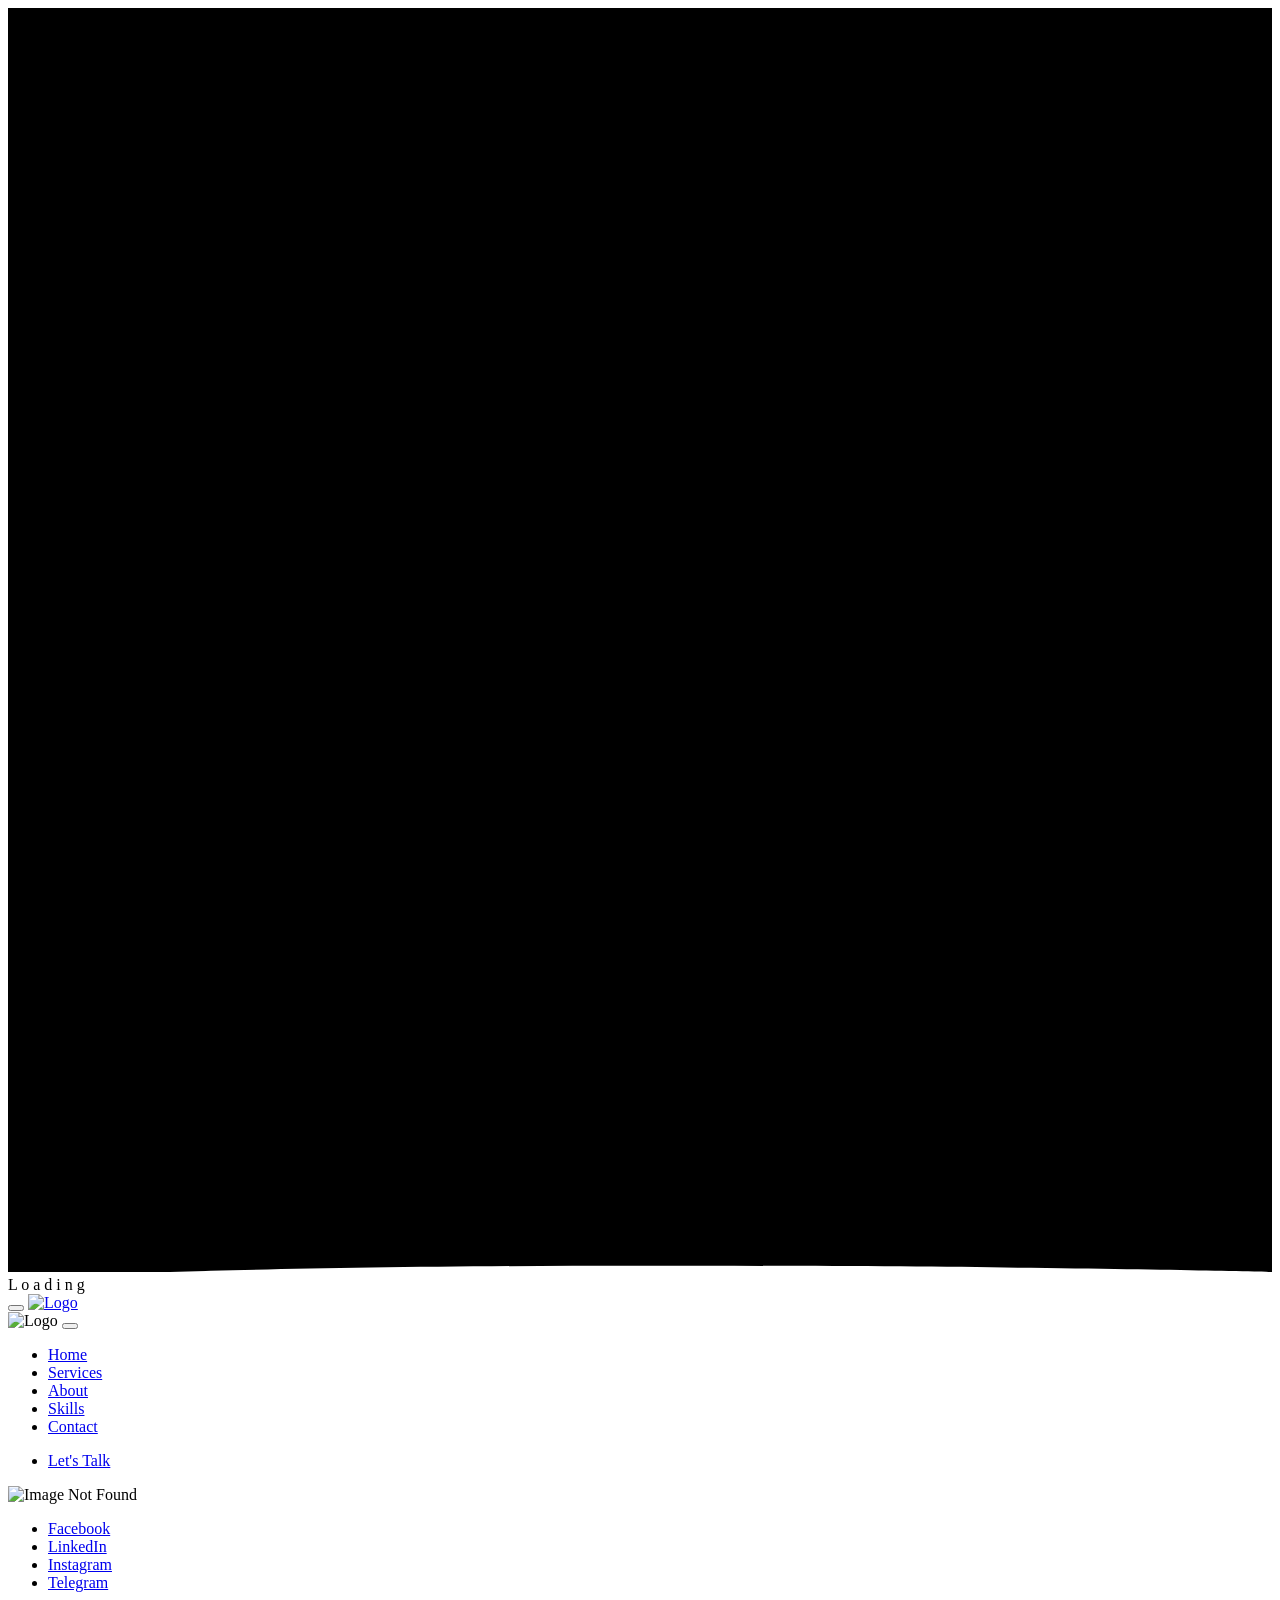
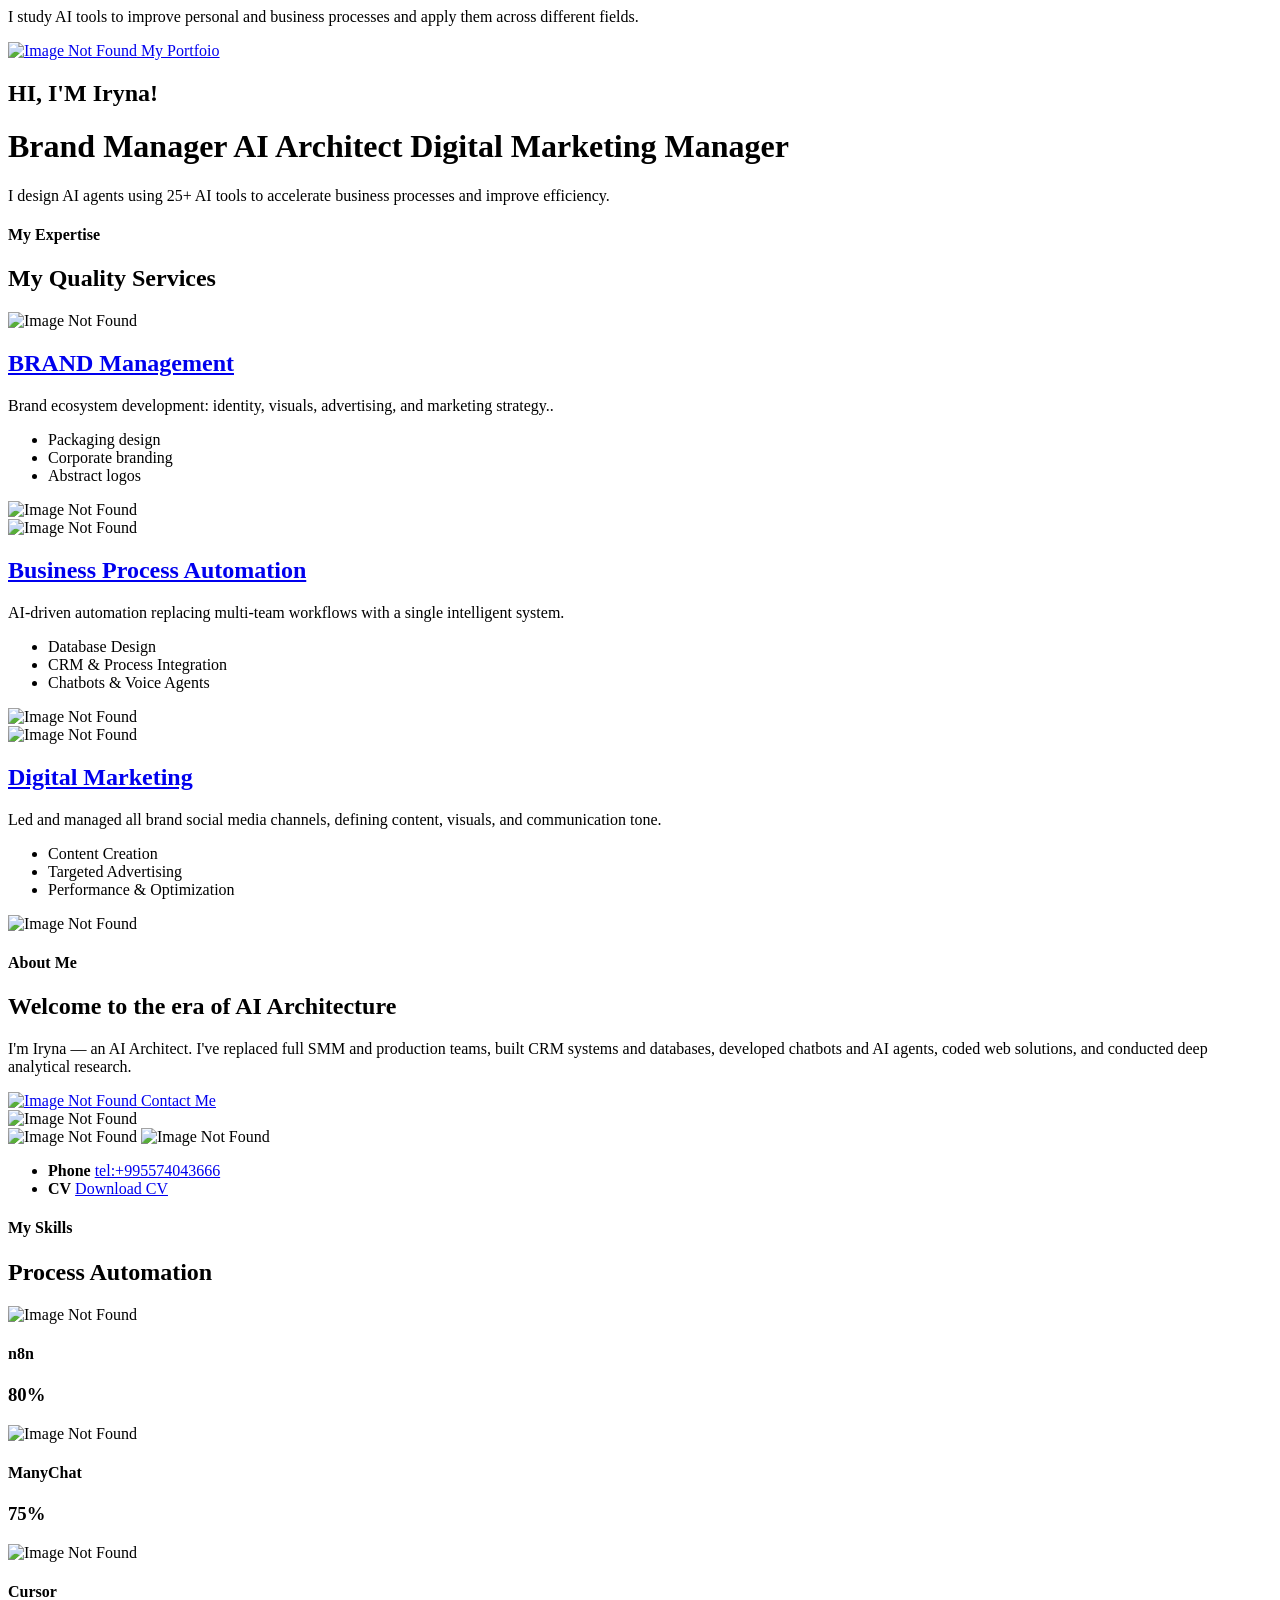
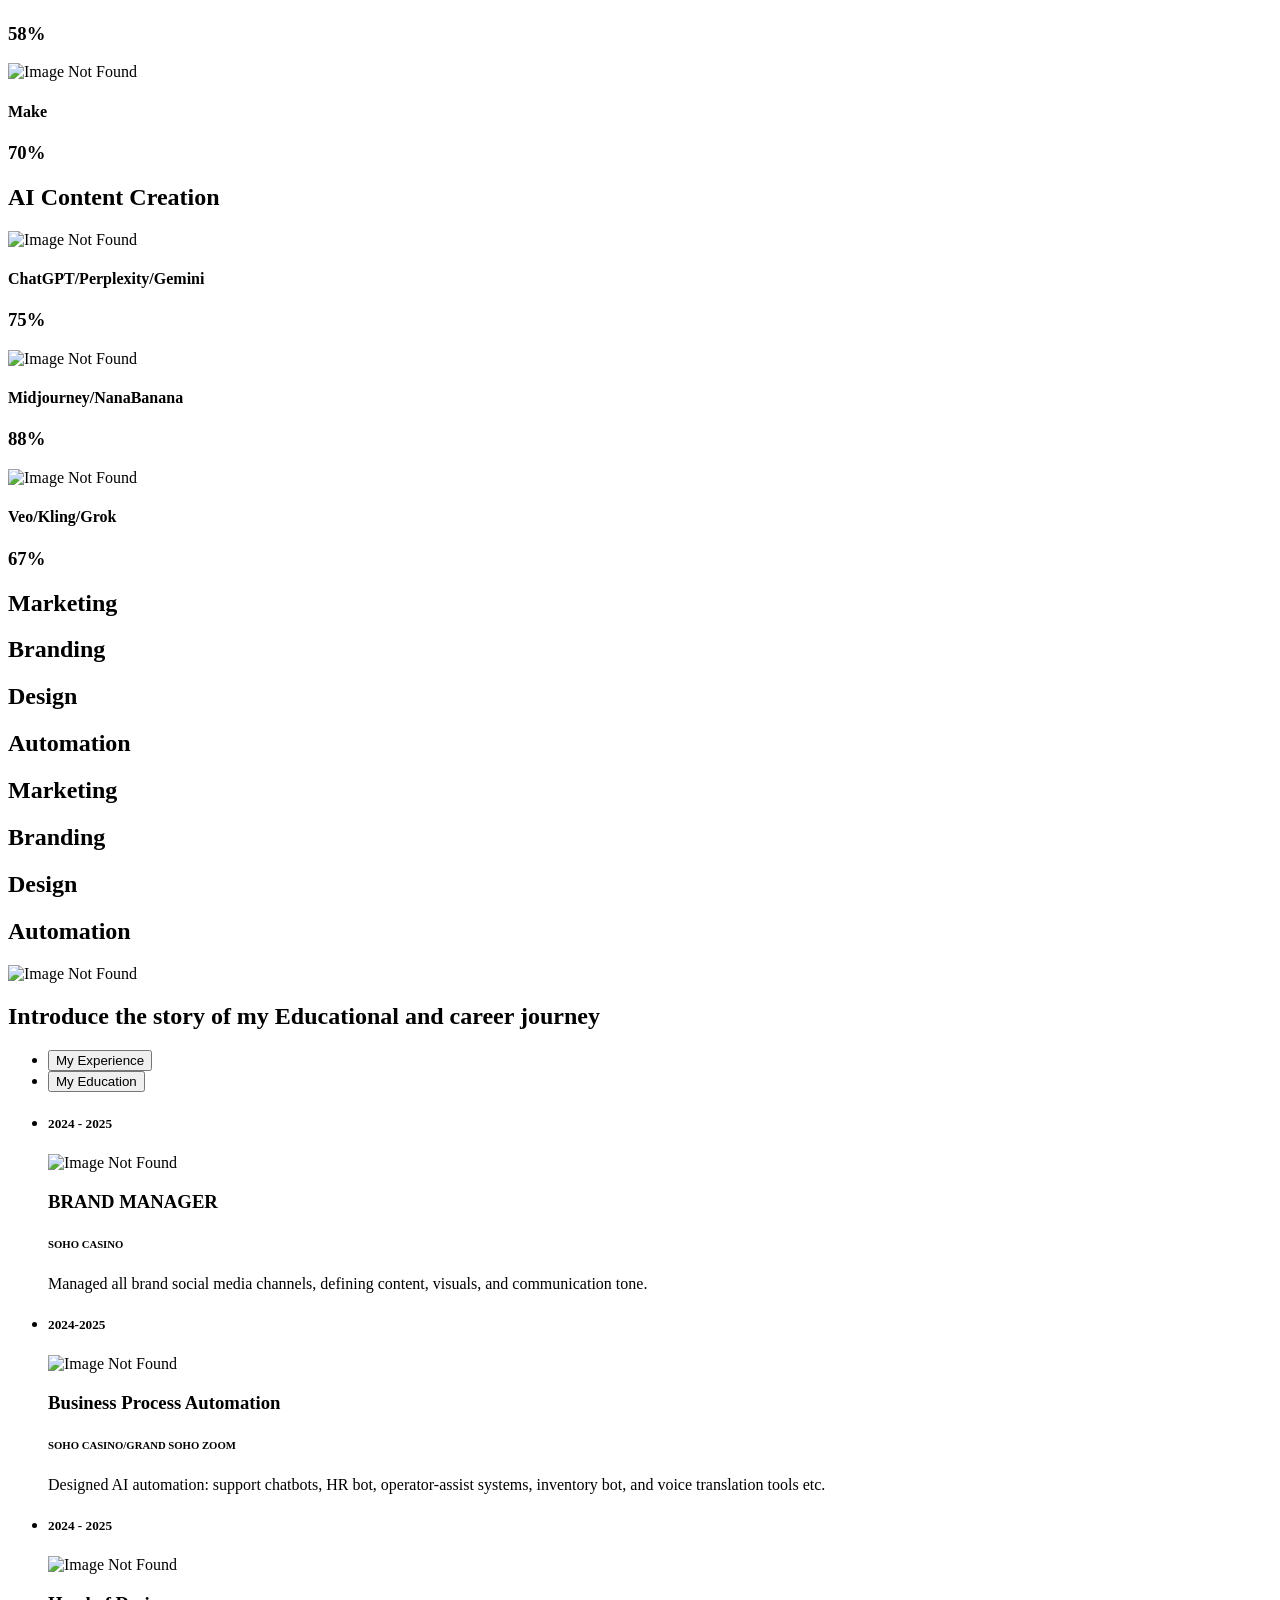
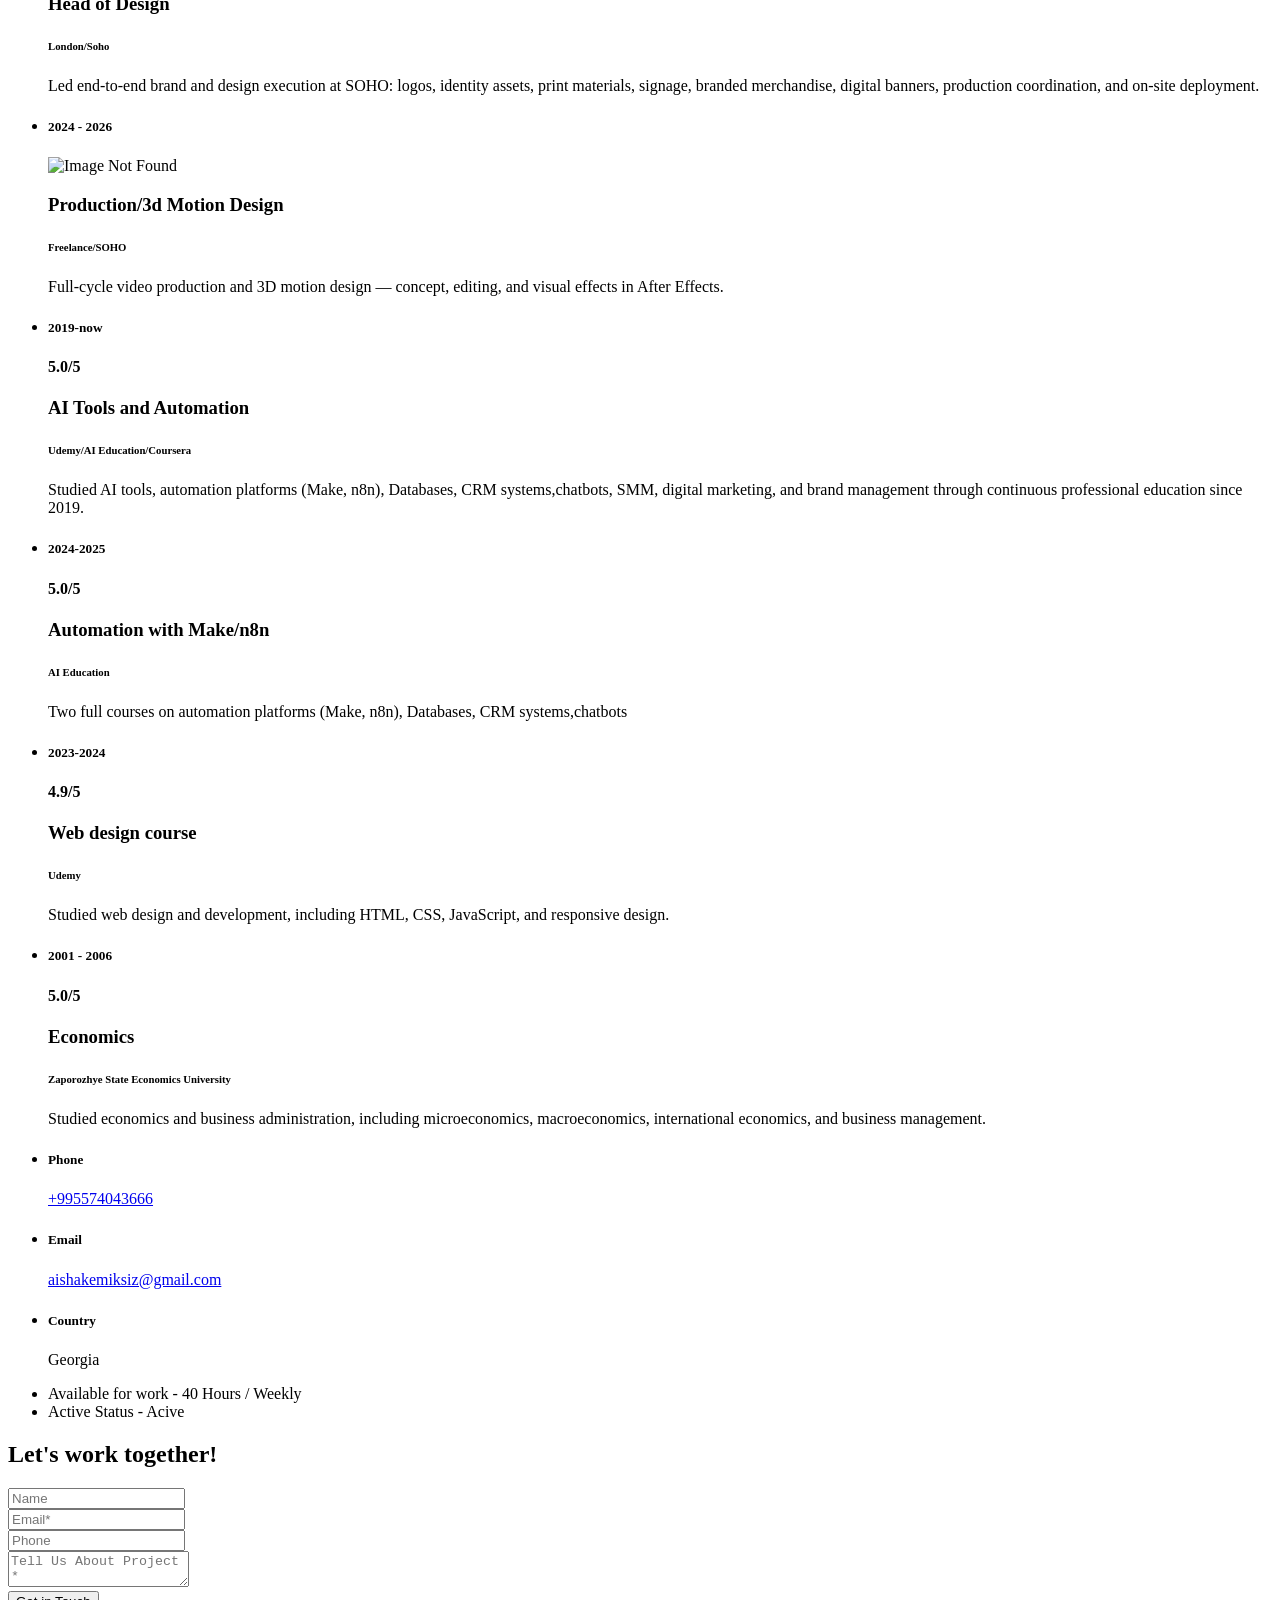
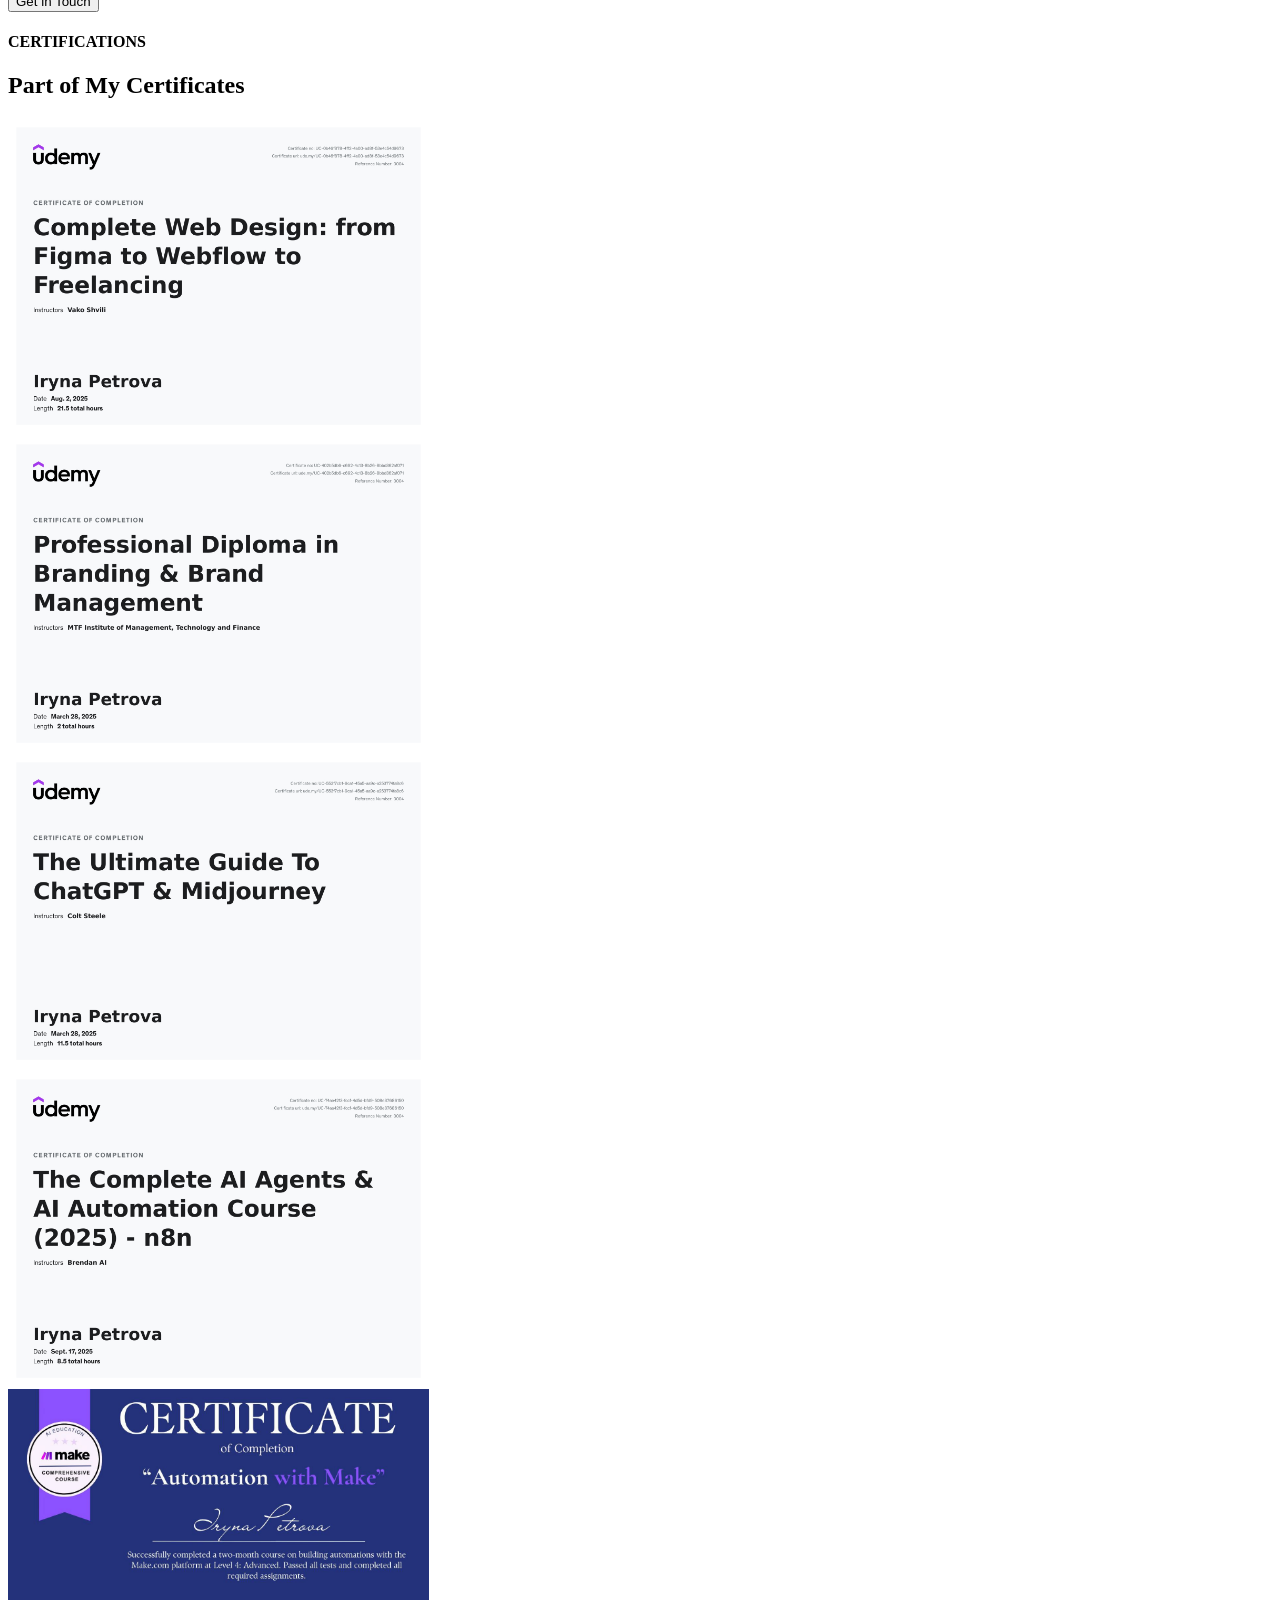
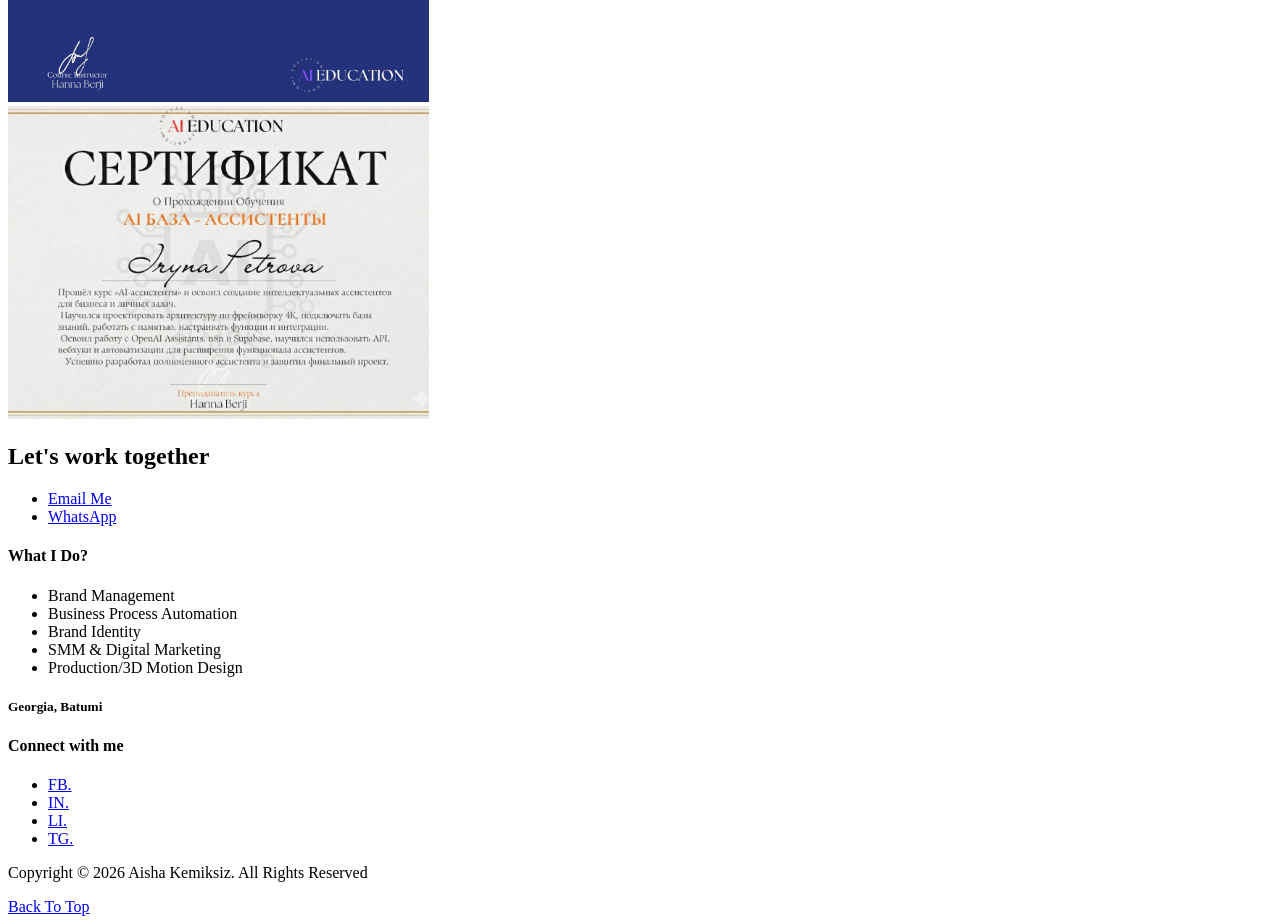
==== index.html @ 4eb60379 "Add files via upload" ====
<!DOCTYPE html>
<html lang="en">

<head>
    <!-- ========== Meta Tags ========== -->
    <meta charset="utf-8">
    <meta http-equiv="X-UA-Compatible" content="IE=edge">
    <meta name="viewport" content="width=device-width, initial-scale=1">
    <meta name="description" content="Xorim - Personal Portfolio Template">

    <!-- ========== Page Title ========== -->
    <title>AISHA - Personal Portfolio Template</title>

    <!-- ========== Favicon Icon ========== -->
    <link rel="shortcut icon" href="assets/img/favicon.png" type="image/x-icon">

    <!-- ========== Start Stylesheet ========== -->
    <link href="assets/css/bootstrap.min.css" rel="stylesheet">
    <link href="assets/css/font-awesome.min.css" rel="stylesheet">
    <link href="assets/css/magnific-popup.css" rel="stylesheet">
    <link href="assets/css/swiper-bundle.min.css" rel="stylesheet">
    <link href="assets/css/animate.min.css" rel="stylesheet">
    <link href="assets/css/validnavs.css" rel="stylesheet">
    <link href="assets/css/helper.css" rel="stylesheet">
    <link href="assets/css/unit-test.css" rel="stylesheet">
    <link href="assets/css/style.css" rel="stylesheet">
    <link href="style.css" rel="stylesheet">
    <!-- ========== End Stylesheet ========== -->

    <!--[if lte IE 9]>
        <p class="browserupgrade">You are using an <strong>outdated</strong> browser. Please <a href="https://browsehappy.com/">upgrade your browser</a> to improve your experience and security.</p>
    <![endif]-->

</head>

<body class="bg-fixed bg-dark" style="background-image: url(assets/img/shape/3.jpg);">

    <!-- Header 
    ============================================= -->
    <div class="preloader">
        <svg viewBox="0 0 1000 1000" preserveAspectRatio="none">
            <path id="preloaderSvg" d="M0,1005S175,995,500,995s500,5,500,5V0H0Z"></path>
        </svg>

        <div class="preloader-heading">
            <div class="load-text">
                <span>L</span>
                <span>o</span>
                <span>a</span>
                <span>d</span>
                <span>i</span>
                <span>n</span>
                <span>g</span>
            </div>
        </div>
    </div>
    <!-- Preloader Area End -->


    <!-- Header 
    ============================================= -->
    <header>
        <!-- Start Navigation -->
        <nav class="navbar mobile-sidenav navbar-sticky navbar-default validnavs navbar-fixed">

            <div class="container d-flex justify-content-between align-items-center">             

                <!-- Start Header Navigation -->
                <div class="navbar-header">
                    <button type="button" class="navbar-toggle" data-toggle="collapse" data-target="#navbar-menu">
                        <i class="fa fa-bars"></i>
                    </button>
                    <a class="navbar-brand" href="index.html">
                        <img src="assets/img/logo-light.png" class="logo" alt="Logo">
                    </a>
                </div>
                <!-- End Header Navigation -->

                <!-- Collect the nav links, forms, and other content for toggling -->
                <div class="collapse navbar-collapse" id="navbar-menu">

                    <img src="assets/img/logo-light.png" alt="Logo">
                    <button type="button" class="navbar-toggle" data-toggle="collapse" data-target="#navbar-menu">
                        <i class="fa fa-times"></i>
                    </button>
                    
                    <ul class="nav navbar-nav navbar-right" data-in="fadeInDown" data-out="fadeOutUp">
                        <li>
                            <a href="index.html">Home</a>
                        </li>
                        <li>
                            <a class="smooth-menu" href="#services">Services</a>
                        </li>
                        <li>
                            <a class="smooth-menu" href="#about">About</a>
                        </li>
                        <li>
                            <a class="smooth-menu" href="#skills">Skills</a>
                        </li>
                        <li>
                            <a class="smooth-menu" href="#contact">Contact</a>
                        </li>
                    </ul>
                </div><!-- /.navbar-collapse -->

                <div class="nav-right">
                    <div class="attr-right">
                        <!-- Start Atribute Navigation -->
                        <div class="attr-nav attr-box">
                            <ul>
                                <li class="button">
                                    <a class="smooth-menu" href="#contact">Let's Talk <i class="fas fa-comment-alt"></i></a>
                                </li>
                            </ul>
                        </div>
                        <!-- End Atribute Navigation -->
                    </div>
                </div>
            </div>   

            <!-- Overlay screen for menu -->
            <div class="overlay-screen"></div>
            <!-- End Overlay screen for menu -->
        </nav>
        <!-- End Navigation -->
    </header>
    <!-- End Header -->


    <!-- Start Banner 
    ============================================= -->
    <div class="banner-style-one-area">
        <div class="container">
            <div class="row align-items-center">
                <div class="col-xl-4">
                    <div class="banner-style-one-thumb">
                        <img src="assets/img/illustration/1.png" alt="Image Not Found">
                        <div class="author-social">
                            <ul>
                                <li><a href="https://www.facebook.com/AishaKemiksizAI">Facebook</a></li>
                                <li><a href="https://www.linkedin.com/in/aishakemiksizai/">LinkedIn</a></li>
                                <li><a href="https://www.instagram.com/aishakemiksizai/">Instagram</a></li>
                                <li><a href="https://t.me/AishaKemiksiz/">Telegram</a></li>
                            </ul>
                        </div>
                    </div>
                </div>
                <div class="col-xl-8 pl-80 pl-md-15 pl-xs-15">
                    <div class="banner-style-one-one">
                        <div class="top">
                            <div class="left">
                                <p>
                                    I study AI tools to improve personal and business processes and apply them across different fields.
                                </p>
                            </div>
                            <div class="right">
                                <a href="#blog" class="btn-circle smooth-menu">
                                    <div class="button-content">
                                        <span><img src="assets/img/icon/1.png" alt="Image Not Found"></span> My Portfoio
                                    </div>
                                </a>
                            </div>
                        </div>
                        <div class="bottom">
                            <h2>HI, I'M  Iryna!</h2>
                            <h1>
                                <span class="header-caption" id="page-top">
                                    <!-- type headline start-->
                                    <span class="cd-headline clip is-full-width">
                                        <!-- ROTATING TEXT -->
                                        <span class="cd-words-wrapper">
                                            <b class="is-visible">Brand Manager</b>
                                            <b class="is-hidden">AI Architect</b>
                                            <b class="is-hidden">Digital Marketing Manager</b>
                                        </span>
                                    </span>
                                    <!-- type headline end -->
                                </span>
                            </h1>
                            <p>
                                I design AI agents using 25+ AI tools
to accelerate business processes and improve efficiency.
                            </p>
                        </div>
                    </div>
                </div>
            </div>
        </div>
    </div>
    <!-- End Banner -->

    <!-- Start Services 
    ============================================= -->
    <div id="services" class="services-style-one-area default-padding">
        <div class="container">
            <div class="site-heading text-center">
                <div class="row">
                    <div class="col-lg-8 offset-lg-2">
                        <h4 class="sub-title">My Expertise</h4>
                        <h2 class="title">My Quality Services</h2>
                    </div>
                </div>
            </div>
        </div>
        <div class="container">
            <div class="service-style-one-box">
                <div class="row">
                    <div class="col-lg-12">
                        <div class="services-style-one-items">
                            <!-- Single Item -->
                            <div class="services-style-one-item">
                                <div class="icon">
                                    <img src="assets/img/icon/2.png" alt="Image Not Found">
                                </div>
                                <div class="info">
                                    <h2><a href="services-details.html">BRAND Management</a></h2>
                                    <p>
                                        Brand ecosystem development: identity, visuals, advertising, and marketing strategy..
                                    </p>
                                    <ul class="list-style-one">
                                        <li>Packaging design</li>
                                        <li>Corporate branding</li>
                                        <li>Abstract logos</li>
                                    </ul>
                                </div>
                                <div class="thumb">
                                    <img src="assets/img/thumb/1.jpg" alt="Image Not Found">
                                </div>
                            </div>
                            <!-- End Single Item -->
                             <!-- Single Item -->
                            <div class="services-style-one-item">
                                <div class="icon">
                                    <img src="assets/img/icon/3.png" alt="Image Not Found">
                                </div>
                                <div class="info">
                                    <h2><a href="services-details.html">Business Process Automation</a></h2>
                                    <p>
                                        AI-driven automation replacing multi-team workflows with a single intelligent system.                                 </p>
                                    <ul class="list-style-one">
                                        <li>Database Design</li>
                                        <li>CRM & Process Integration</li>
                                        <li>Chatbots & Voice Agents</li>
                                    </ul>
                                </div>
                                <div class="thumb">
                                    <img src="assets/img/thumb/2.jpg" alt="Image Not Found">
                                </div>
                            </div>
                            <!-- End Single Item -->
                             <!-- Single Item -->
                            <div class="services-style-one-item">
                                <div class="icon">
                                    <img src="assets/img/icon/4.png" alt="Image Not Found">
                                </div>
                                <div class="info">
                                    <h2><a href="services-details.html">Digital Marketing</a></h2>
                                    <p>
                                        Led and managed all brand social media channels, defining content, visuals, and communication tone.
                                    </p>
                                    <ul class="list-style-one">
                                        <li>Content Creation</li>
                                        <li>Targeted Advertising</li>
                                        <li>Performance & Optimization</li>
                                    </ul>
                                </div>
                                <div class="thumb">
                                    <img src="assets/img/thumb/3.jpg" alt="Image Not Found">
                                </div>
                            </div>
                            <!-- End Single Item -->
                        </div>
                    </div>
                    
                </div>
            </div>
        </div>
    </div>
    <!-- End Services -->

    <!-- Start About 
    ============================================= -->
    <div id="about" class="about-style-one-area default-padding">
        <div class="container">
            <div class="row">
                <div class="col-lg-6">
                    <div class="about-style-one-info">
                        <div class="d-flex">
                            <h4 class="sub-title">About Me</h4>
                            <h2 class="title">Welcome to the era of AI Architecture</h2>
                        </div>
                        <p>
                            I'm Iryna — an AI Architect.
I've replaced full SMM and production teams, built CRM systems and databases, developed chatbots and AI agents, coded web solutions, and conducted deep analytical research.
                        </p>
                        <div class="bottom">
                            <a href="#contact" class="btn-circle smooth-menu">
                                <div class="button-content">
                                    <span><img src="assets/img/icon/1.png" alt="Image Not Found"></span> Contact Me
                                </div>
                            </a>
                        </div>
                        <div class="thumb">
                            <img src="assets/img/about/2.jpg" alt="Image Not Found">
                        </div>
                    </div>
                </div>
                <div class="col-lg-5 offset-lg-1">
                    <div class="about-style-one-thumb pl-50">
                        <div class="thumb">
                            <img src="assets/img/about/1.jpg" alt="Image Not Found">
                            <img src="assets/img/shape/2.png" alt="Image Not Found">
                        </div>
                        <ul class="contact-info-style-one">
                            <li>
                                <div class="icon">
                                    <i class="fas fa-phone"></i>
                                </div>
                                <div class="info">
                                    <strong>Phone</strong>
                                    <a href="tel:+995574043666">tel:+995574043666</a>
                                </div>
                            </li>
                            <li>
                                <div class="icon">
                                    <i class="fas fa-file"></i>
                                </div>
                                <div class="info">
                                    <strong>CV</strong>
                                    <a href="#">Download CV</a>
                                </div>
                            </li>
                        </ul>
                    </div>
                </div>
            </div>
        </div>
    </div>
    <!-- End About -->

    <!-- Start Skill 
    ============================================= -->
    <div id="skills" class="skill-area default-padding text-center">
        <div class="container">
            <div class="row">
                <div class="col-lg-12">
                    <div class="site-heading text-center">
                        <h4 class="sub-title">My Skills</h4>
                        <h2 class="title">Process Automation</h2>
                    </div>
                </div>
            </div>
            <div class="row">
                <div class="col-lg-12">

                    <div class="skill-style-one-items">
                        <!-- Single Item -->
                        <div class="skill-style-one-item">
                            <div class="icon">
                                <img src="assets/img/icon/5.png" alt="Image Not Found">
                                <h4>n8n</h4>
                                <div class="progress">
                                    <div class="progress-bar" role="progressbar" data-width="80"></div>
                                </div>
                                <h3>80%</h3>
                            </div>
                        </div>
                        <!-- End Single Item -->
                        <!-- Single Item -->
                        <div class="skill-style-one-item">
                            <div class="icon">
                                <img src="assets/img/icon/6.png" alt="Image Not Found">
                                <h4>ManyChat</h4>
                                <div class="progress">
                                    <div class="progress-bar" role="progressbar" data-width="75"></div>
                                </div>
                                <h3>75%</h3>
                            </div>
                        </div>
                        <!-- End Single Item -->
                        <!-- Single Item -->
                        <div class="skill-style-one-item">
                            <div class="icon">
                                <img src="assets/img/icon/7.png" alt="Image Not Found">
                                <h4>Cursor</h4>
                                <div class="progress">
                                    <div class="progress-bar" role="progressbar" data-width="68"></div>
                                </div>
                                <h3>58%</h3>
                            </div>
                        </div>
                        <!-- End Single Item -->
                        <!-- Single Item -->
                        <div class="skill-style-one-item">
                            <div class="icon">
                                <img src="assets/img/icon/8.png" alt="Image Not Found">
                                <h4>Make</h4>
                                <div class="progress">
                                    <div class="progress-bar" role="progressbar" data-width="70"></div>
                                </div>
                                <h3>70%</h3>
                            </div>
                        </div>
                        <!-- End Single Item -->
                    </div>
                </div>
            </div>
        </div>
        <div class="container mt-80 mt-xs-50">
            <div class="row">
                <div class="col-lg-12">
                    <div class="site-heading text-center">
                        <h2 class="title">AI Content Creation</h2>
                    </div>
                </div>
            </div>
            <div class="row">
                <div class="col-lg-12">

                    <div class="skill-style-one-items">
                        <!-- Single Item -->
                        <div class="skill-style-one-item">
                            <div class="icon">
                                <img src="assets/img/icon/9.png" alt="Image Not Found">
                                <h4>ChatGPT/Perplexity/Gemini</h4>
                                <div class="progress">
                                    <div class="progress-bar" role="progressbar" data-width="85"></div>
                                </div>
                                <h3>75%</h3>
                            </div>
                        </div>
                        <!-- End Single Item -->
                        <!-- Single Item -->
                        <div class="skill-style-one-item">
                            <div class="icon">
                                <img src="assets/img/icon/wp.png" alt="Image Not Found">
                                <h4>Midjourney/NanaBanana</h4>
                                <div class="progress">
                                    <div class="progress-bar" role="progressbar" data-width="58"></div>
                                </div>
                                <h3>88%</h3>
                            </div>
                        </div>
                        <!-- End Single Item -->
                        <!-- Single Item -->
                        <div class="skill-style-one-item">
                            <div class="icon">
                                <img src="assets/img/icon/11.png" alt="Image Not Found">
                                <h4>Veo/Kling/Grok</h4>
                                <div class="progress">
                                    <div class="progress-bar" role="progressbar" data-width="67"></div>
                                </div>
                                <h3>67%</h3>
                            </div>
                        </div>
                        <!-- End Single Item -->
                    </div>
                </div>
            </div>
        </div>
    </div>
    <!-- End Skill -->

    <!-- Start Brand Area 
    ============================================= -->
    <div class="brand-area relative overflow-hidden bg-gradient-secondary text-light">
        <div class="brand-style-one">
            <div class="container-fill">
                <div class="row">
                    <div class="col-lg-12">
                        <div class="brand-items">
                            <div class="brand-conetnt">
                                <div class="item">
                                    <h2>Marketing</h2>
                                </div>
                                <div class="item">
                                    <h2>Branding</h2>
                                </div>
                                <div class="item">
                                    <h2>Design</h2>
                                </div>
                                <div class="item">
                                    <h2>Automation</h2>
                                </div>
                            </div>
                            <div class="brand-conetnt">
                                <div class="item">
                                    <h2>Marketing</h2>
                                </div>
                                <div class="item">
                                    <h2>Branding</h2>
                                </div>
                                <div class="item">
                                    <h2>Design</h2>
                                </div>
                                <div class="item">
                                    <h2>Automation</h2>
                                </div>
                            </div>
                        </div>
                    </div>
                </div>
            </div>
        </div>
    </div>
    <!-- End Bradn Area -->

    <!-- Start Career 
    ============================================= -->
    <div class="career-area default-padding">
        <div class="shape">
            <img src="assets/img/shape/5.png" alt="Image Not Found">
        </div>
        <div class="container">
            <div class="row">
                <div class="col-xl-6 offset-xl-3 col-lg-8 offset-lg-2">
                    <div class="site-heading text-center">
                        <h2 class="title">Introduce the story of my Educational and career journey</h2>
                    </div>
                </div>
            </div>
        </div>
        <div class="container">
            <div class="row">
                <div class="col-lg-12">
                    <div class="text-center">
                        <ul class="nav nav-tabs career-nav-tabs" id="myTab" role="tablist">
                            <li class="nav-item" role="presentation">
                                <button class="nav-link active" id="tabs_1" data-bs-toggle="tab" data-bs-target="#tab_1" type="button" role="tab" aria-controls="tab_1" aria-selected="true">
                                    My Experience
                                </button>
                            </li>
                            <li class="nav-item" role="presentation">
                                <button class="nav-link" id="tabs_2" data-bs-toggle="tab" data-bs-target="#tab_2" type="button" role="tab" aria-controls="tab_2" aria-selected="false">
                                    My Education
                                </button>
                            </li>
                        </ul>
                    </div>
    
                    <div class="tab-content career-tab-content" id="myTabContent">
                        <div class="tab-pane fade show active" id="tab_1" role="tabpanel" aria-labelledby="tabs_1">
                            <ul class="timeline-style-one-items">
                                <li>
                                    <div class="left">
                                        <h5>2024 - 2025</h5>
                                        <img src="assets/img/icon/12.png" alt="Image Not Found">
                                    </div>
                                    <div class="right">
                                        <h3>BRAND MANAGER</h3>
                                        <h6>SOHO CASINO</h6>
                                        <p>
                                            Managed all brand social media channels, defining content, visuals, and communication tone.
                                        </p>
                                    </div>
                                </li>
                                <li>
                                    <div class="left">
                                        <h5>2024-2025</h5>
                                        <img src="assets/img/icon/13.png" alt="Image Not Found">
                                    </div>
                                    <div class="right">
                                        <h3>Business Process Automation</h3>
                                        <h6>SOHO CASINO/GRAND SOHO ZOOM</h6>
                                        <p>
                                            Designed AI automation: support chatbots, HR bot, operator-assist systems, inventory bot, and voice translation tools etc.
                                        </p>
                                    </div>
                                </li>
                                <li>
                                    <div class="left">
                                        <h5>2024 - 2025</h5>
                                        <img src="assets/img/icon/15.png" alt="Image Not Found">
                                    </div>
                                    <div class="right">
                                        <h3>Head of Design</h3>
                                        <h6>London/Soho</h6>
                                        <p>
                                            Led end-to-end brand and design execution at SOHO: logos, identity assets, print materials, signage, branded merchandise, digital banners, production coordination, and on-site deployment.
                                        </p>
                                    </div>
                                </li>
                                <li>
                                    <div class="left">
                                        <h5>2024 - 2026</h5>
                                        <img src="assets/img/icon/14.png" alt="Image Not Found">
                                    </div>
                                    <div class="right">
                                        <h3>Production/3d Motion Design</h3>
                                        <h6>Freelance/SOHO</h6>
                                        <p>
                                            Full-cycle video production and 3D motion design — concept, editing, and visual effects in After Effects.
                                        </p>
                                    </div>
                                </li>
                            </ul>
                        </div>
                        <div class="tab-pane fade" id="tab_2" role="tabpanel" aria-labelledby="tabs_2">
                            <ul class="timeline-style-one-items">
                                <li>
                                    <div class="left">
                                        <h5>2019-now</h5>
                                        <h4>5.0/5</h4>
                                    </div>
                                    <div class="right">
                                        <h3>AI Tools and Automation</h3>
                                        <h6>Udemy/AI Education/Coursera</h6>
                                        <p>
                                            Studied AI tools, automation platforms (Make, n8n), Databases, CRM systems,chatbots, SMM, digital marketing, and brand management through continuous professional education since 2019.
                                        </p>
                                    </div>
                                </li>
                                <li>
                                    <div class="left">
                                        <h5>2024-2025</h5>
                                        <h4>5.0/5</h4>
                                    </div>
                                    <div class="right">
                                        <h3>Automation with Make/n8n</h3>
                                        <h6>AI Education</h6>
                                        <p>
                                            Two full courses on automation platforms (Make, n8n), Databases, CRM systems,chatbots
                                        </p>
                                    </div>
                                </li>
                                <li>
                                    <div class="left">
                                        <h5>2023-2024</h5>
                                        <h4>4.9/5</h4>
                                    </div>
                                    <div class="right">
                                        <h3>Web design course</h3>
                                        <h6>Udemy</h6>
                                        <p>
                                            Studied web design and development, including HTML, CSS, JavaScript, and responsive design.
                                        </p>
                                    </div>
                                </li>
                                <li>
                                    <div class="left">
                                        <h5>2001 - 2006</h5>
                                        <h4>5.0/5</h4>
                                    </div>
                                    <div class="right">
                                        <h3>Economics</h3>
                                        <h6>Zaporozhye State Economics University</h6>
                                        <p>
                                            Studied economics and business administration, including microeconomics, macroeconomics, international economics, and business management.
                                        </p>
                                    </div>
                                </li>
                            </ul>
                        </div>
                    </div>
                </div>
            </div>
        </div>
    </div>
    <!-- End Career Area -->


    <!-- Start Contact Us 
    ============================================= -->
    <div id="contact" class="contact-style-one-area overflow-hidden default-padding bg-gray">
        <div class="container">
            <div class="row align-center">

                <div class="contact-stye-one col-lg-5 mb-md-50 mb-xs-40">
                    <div class="contact-style-one-info">
                        <ul class="list-style-two">
                            <li class="wow fadeInUp">
                                <div class="icon">
                                    <i class="fas fa-phone-alt"></i>
                                </div>
                                <div class="content">
                                    <h5>Phone</h5>
                                    <a href="tel:+995574043666">+995574043666</a>
                                </div>
                            </li>
                            <li class="wow fadeInUp" data-wow-delay="500ms">
                                <div class="icon">
                                    <i class="fas fa-envelope-open-text"></i>
                                </div>
                                <div class="info">
                                    <h5>Email</h5>
                                    <a href="mailto:info@agrul.com.com">aishakemiksiz@gmail.com</a>
                                </div>
                            </li>
                            <li class="wow fadeInUp" data-wow-delay="300ms">
                                <div class="icon">
                                    <i class="fas fa-map-marker-alt"></i>
                                </div>
                                <div class="info">
                                    <h5>Country</h5>
                                    <p>
                                        Georgia
                                    </p>
                                </div>
                            </li>
                        </ul>
                        <ul class="list-style-three">
                            <li>Available for work - 40 Hours / Weekly</li>
                            <li>Active Status - <span class="active">Acive</span></li>
                        </ul>
                    </div>
                </div>
                
                <div class="contact-stye-one col-lg-7 pl-60 pl-md-15 pl-xs-15">
                    <div class="contact-form-style-one">
                        <h2 class="heading">Let's work together! </h2>
                        <form action="assets/mail/contact.php" method="POST" class="contact-form contact-form">
                            <div class="row">
                                <div class="col-lg-12">
                                    <div class="form-group">
                                        <input class="form-control" id="name" name="name" placeholder="Name" type="text">
                                        <span class="alert-error"></span>
                                    </div>
                                </div>
                            </div>
                            <div class="row">
                                <div class="col-lg-6">
                                    <div class="form-group">
                                        <input class="form-control" id="email" name="email" placeholder="Email*" type="email">
                                        <span class="alert-error"></span>
                                    </div>
                                </div>
                                <div class="col-lg-6">
                                    <div class="form-group">
                                        <input class="form-control" id="phone" name="phone" placeholder="Phone" type="text">
                                        <span class="alert-error"></span>
                                    </div>
                                </div>
                            </div>
                            <div class="row">
                                <div class="col-lg-12">
                                    <div class="form-group comments">
                                        <textarea class="form-control" id="comments" name="comments" placeholder="Tell Us About Project *"></textarea>
                                    </div>
                                </div>
                            </div>
                            <div class="row">
                                <div class="col-lg-12">
                                    <button type="submit" name="submit" id="submit">
                                        <i class="fa fa-paper-plane"></i> Get in Touch
                                    </button>
                                </div>
                            </div>
                            <!-- Alert Message -->
                            <div class="col-lg-12 alert-notification">
                                <div id="message" class="alert-msg"></div>
                            </div>
                        </form>
                    </div>
                </div>

            </div>
        </div>
    </div>
    <!-- End Contact -->

    <!-- Start Blog 
    ============================================= -->
    <div id="blog" class="blog-area home-blog default-padding bottom-less">
        <div class="container">
            <div class="row">
                <div class="col-xl-6 offset-xl-3 col-lg-8 offset-lg-2">
                    <div class="site-heading text-center">
                        <h4 class="sub-title">CERTIFICATIONS</h4>
                        <h2 class="title">Part of My Certificates</h2>
                    </div>
                </div>
            </div>
        </div>
        <div class="container">
            <div class="row">
                <!-- Single Item -->
                <div class="home-blog-single col-lg-4 col-md-6 col-12 mb-30">
                    <div class="home-blog-style-one-item wow fadeInUp">
                        <div class="home-blog-thumb">
                            <img src="c1.jpg" alt="Image not Found">
                        </div>
                    </div>
                </div>
                <!-- End Single Item -->
                <!-- Single Item -->
                <div class="home-blog-single col-lg-4 col-md-6 col-12 mb-30">
                    <div class="home-blog-style-one-item wow fadeInUp" data-wow-delay="200ms">
                        <div class="home-blog-thumb">
                            <img src="c2.jpg" alt="Image not Found">
                        </div>
                    </div>
                </div>
                <!-- End Single Item -->
                <!-- Single Item -->
                <div class="home-blog-single col-lg-4 col-md-6 col-12 mb-30">
                    <div class="home-blog-style-one-item wow fadeInUp" data-wow-delay="400ms">
                        <div class="home-blog-thumb">
                            <img src="c3.jpg" alt="Image not Found">
                        </div>
                    </div>
                </div>
                <!-- End Single Item -->
                <!-- Single Item -->
                <div class="home-blog-single col-lg-4 col-md-6 col-12 mb-30">
                    <div class="home-blog-style-one-item wow fadeInUp" data-wow-delay="600ms">
                        <div class="home-blog-thumb">
                            <img src="c4.jpg" alt="Image not Found">
                        </div>
                    </div>
                </div>
                <!-- End Single Item -->
                <!-- Single Item -->
                <div class="home-blog-single col-lg-4 col-md-6 col-12 mb-30">
                    <div class="home-blog-style-one-item wow fadeInUp" data-wow-delay="800ms">
                        <div class="home-blog-thumb">
                            <img src="c5.jpg" alt="Image not Found">
                        </div>
                    </div>
                </div>
                <!-- End Single Item -->
                <!-- Single Item -->
                <div class="home-blog-single col-lg-4 col-md-6 col-12 mb-30">
                    <div class="home-blog-style-one-item wow fadeInUp" data-wow-delay="1000ms">
                        <div class="home-blog-thumb">
                            <img src="c6.jpg" alt="Image not Found">
                        </div>
                    </div>
                </div>
                <!-- End Single Item -->
            </div>
        </div>
    </div>
    <!-- End Blog -->

    <!-- Start Footer 
    ============================================= -->
    <footer class="bg-dark text-light">
        <div class="container">
            <div class="row">
                <div class="col-lg-5">
                    <div class="footer-item">
                        <h2>Let's work together</h2>
                        <ul class="short-link">
                            <li><a href="mailto:support@xorim.com"><i class="fas fa-envelope"></i> Email Me</a></li>
                            <li><a href="#"><i class="fab fa-whatsapp"></i> WhatsApp</a></li>
                        </ul>
                    </div>
                </div>
                <div class="col-lg-6 offset-lg-1">
                    <div class="footer-items">
                        <!-- Single Item -->
                        <div class="footer-item">
                            <h4 class="widget-title">What I Do?</h4>
                            <ul class="project-list">
                                <li>Brand Management</li>
                                <li>Business Process Automation</li>
                                <li>Brand Identity</li>
                                <li>SMM & Digital Marketing</li>
                                <li>Production/3D Motion Design</li>
                            </ul>
                        </div>
                        <!-- Single Item -->
                        <!-- Single Item -->
                        <div class="footer-item">
                            <h5>Georgia, Batumi</h5>
                            <div class="bottom">
                                <h4>Connect with me</h4>
                                <ul class="social-list">
                                    <li><a href="https://www.facebook.com/AishaKemiksizAI">FB.</a></li>
                                    <li><a href="https://www.instagram.com/aishakemiksizai/">IN.</a></li>
                                    <li><a href="https://www.linkedin.com/in/aishakemiksizai/">LI.</a></li>
                                    <li><a href="https://t.me/AishaKemiksiz/">TG.</a></li>
                                </ul>
                            </div>
                        </div>
                        <!-- Single Item -->
                    </div>
                </div>
            </div>
            <div class="footer-bottom">
                <div class="row">
                    <div class="col-lg-6">
                        <p>Copyright &copy; 2026 Aisha Kemiksiz. All Rights Reserved</p>
                    </div>
                    <div class="col-lg-6 text-end">
                        <a id="scrollUp" href="#">Back To Top <i class="fas fa-arrow-up"></i></a>
                    </div>
                </div>
            </div>
        </div>
    </footer>
    <!-- End Footer -->
    
    <!-- jQuery Frameworks
    ============================================= -->
    <script src="assets/js/jquery-3.6.0.min.js"></script>
    <script src="assets/js/bootstrap.bundle.min.js"></script>
    <script src="assets/js/jquery.appear.js"></script>
    <script src="assets/js/jquery.easing.min.js"></script>
    <script src="assets/js/swiper-bundle.min.js"></script>
    <script src="assets/js/progress-bar.min.js"></script>
    <script src="assets/js/wow.min.js"></script>
    <script src="assets/js/isotope.pkgd.min.js"></script>
    <script src="assets/js/imagesloaded.pkgd.min.js"></script>
    <script src="assets/js/magnific-popup.min.js"></script>
    <script src="assets/js/jquery.waypoints.js"></script>
    <script src="assets/js/count-to.js"></script>
    <script src="assets/js/YTPlayer.min.js"></script>
    <script src="assets/js/validnavs.js"></script>
    <script src="assets/js/gsap.js"></script>
    <script src="assets/js/ScrollTrigger.min.js"></script>
    <script src="assets/js/typed.js"></script>
    <script src="assets/js/main.js"></script>

</body>
</html>
---- style.css ----
/* ----------------------------------

Template Name: Xorim - Personal Portfolio Template
Author: validtheme
Description:
Version: 1.0

Main Font    : Kanit
Main Color   : #ffb646

-------------------------------------

[Typography]

Body copy:    15px 'Kanit', sans-serif
Header:     36px 'Teko', sans-serif
Input, textarea:  16px 'Kanit', sans-serif
Sidebar heading:  22px 'Teko', sans-serif

>>> TABLE OF CONTENTS:
=======================
        
    01. Template default css
        - Animations
        - General
        - Section Title
        - Video Button
        - Typography
        - Tables
        - Forms
        - Buttons
        - Pagination
        - Colors
        - Accordion
        - Tabs
    02. Preloader
    03 Navbar
        - Navbar Sidebar
        - Navbar Sticky
    04. Home Page
        - Dark Version
        - Light Version
    05. Services
        - Service Single
	06. About
    07. Project
        - Project Single
    08. Skill
    09. Experience
    10. Education
    10. CV/Resume
    12. Faq
    13. Progress
    14. Brand / Partner
    15. Pricing
    16. Blog
        - Single
    17. Error 404
    18. Footer
    19. PHP Contact Form
    20. Others

*/

/*
** General Styles for HTML tags
*/

/* Blog Insight Section - Image Styles */
.home-blog-thumb img {
    width: 100%;
    height: 100%;
    object-fit: cover;
    aspect-ratio: 1600 / 1190;
}

.home-blog-thumb {
    width: 100%;
    overflow: hidden;
}

/* Blog Insight Section - Responsive Grid */
/* ≥1024px: 3 колонки */
@media (min-width: 1024px) {
    .home-blog-single {
        flex: 0 0 33.333333%;
        max-width: 33.333333%;
    }
}

/* 768–1023px: 2 колонки */
@media (min-width: 768px) and (max-width: 1023px) {
    .home-blog-single {
        flex: 0 0 50%;
        max-width: 50%;
    }
}

/* ≤767px: 1 колонка */
@media (max-width: 767px) {
    .home-blog-single {
        flex: 0 0 100%;
        max-width: 100%;
    }
}
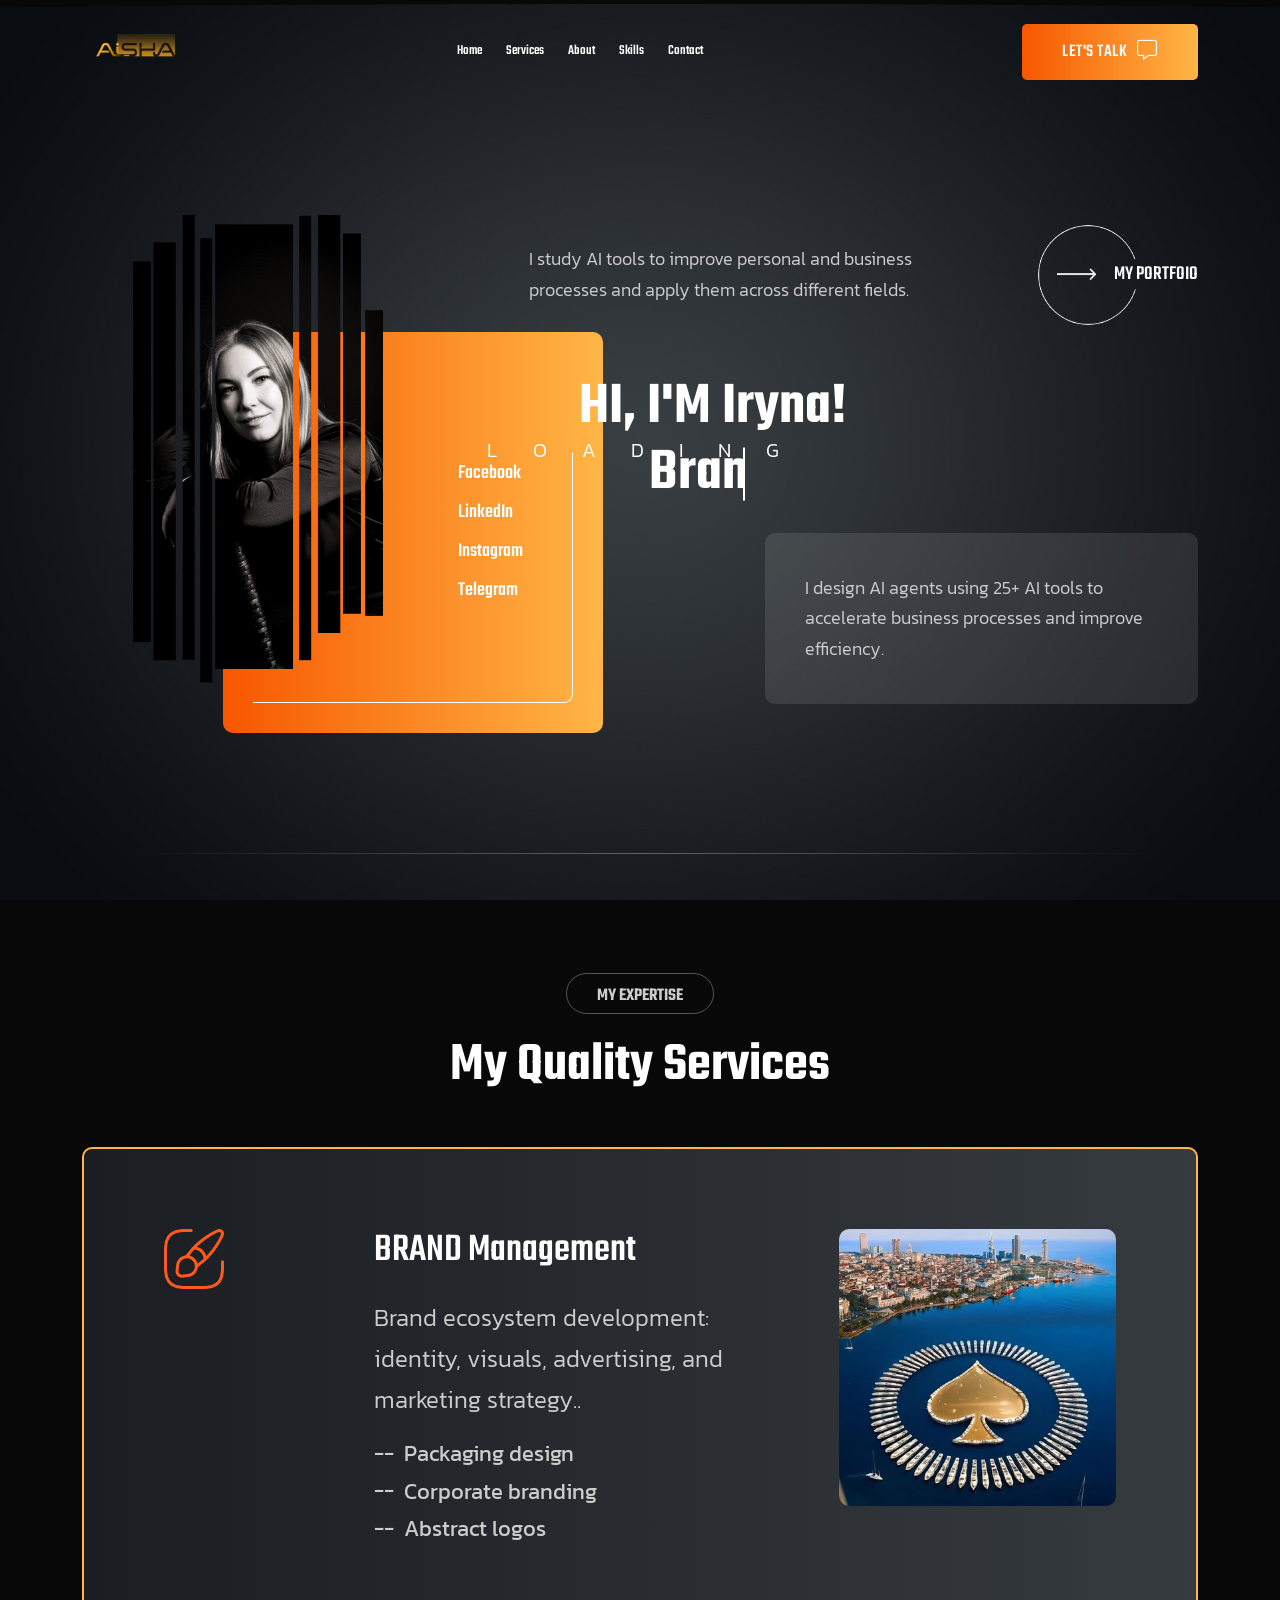
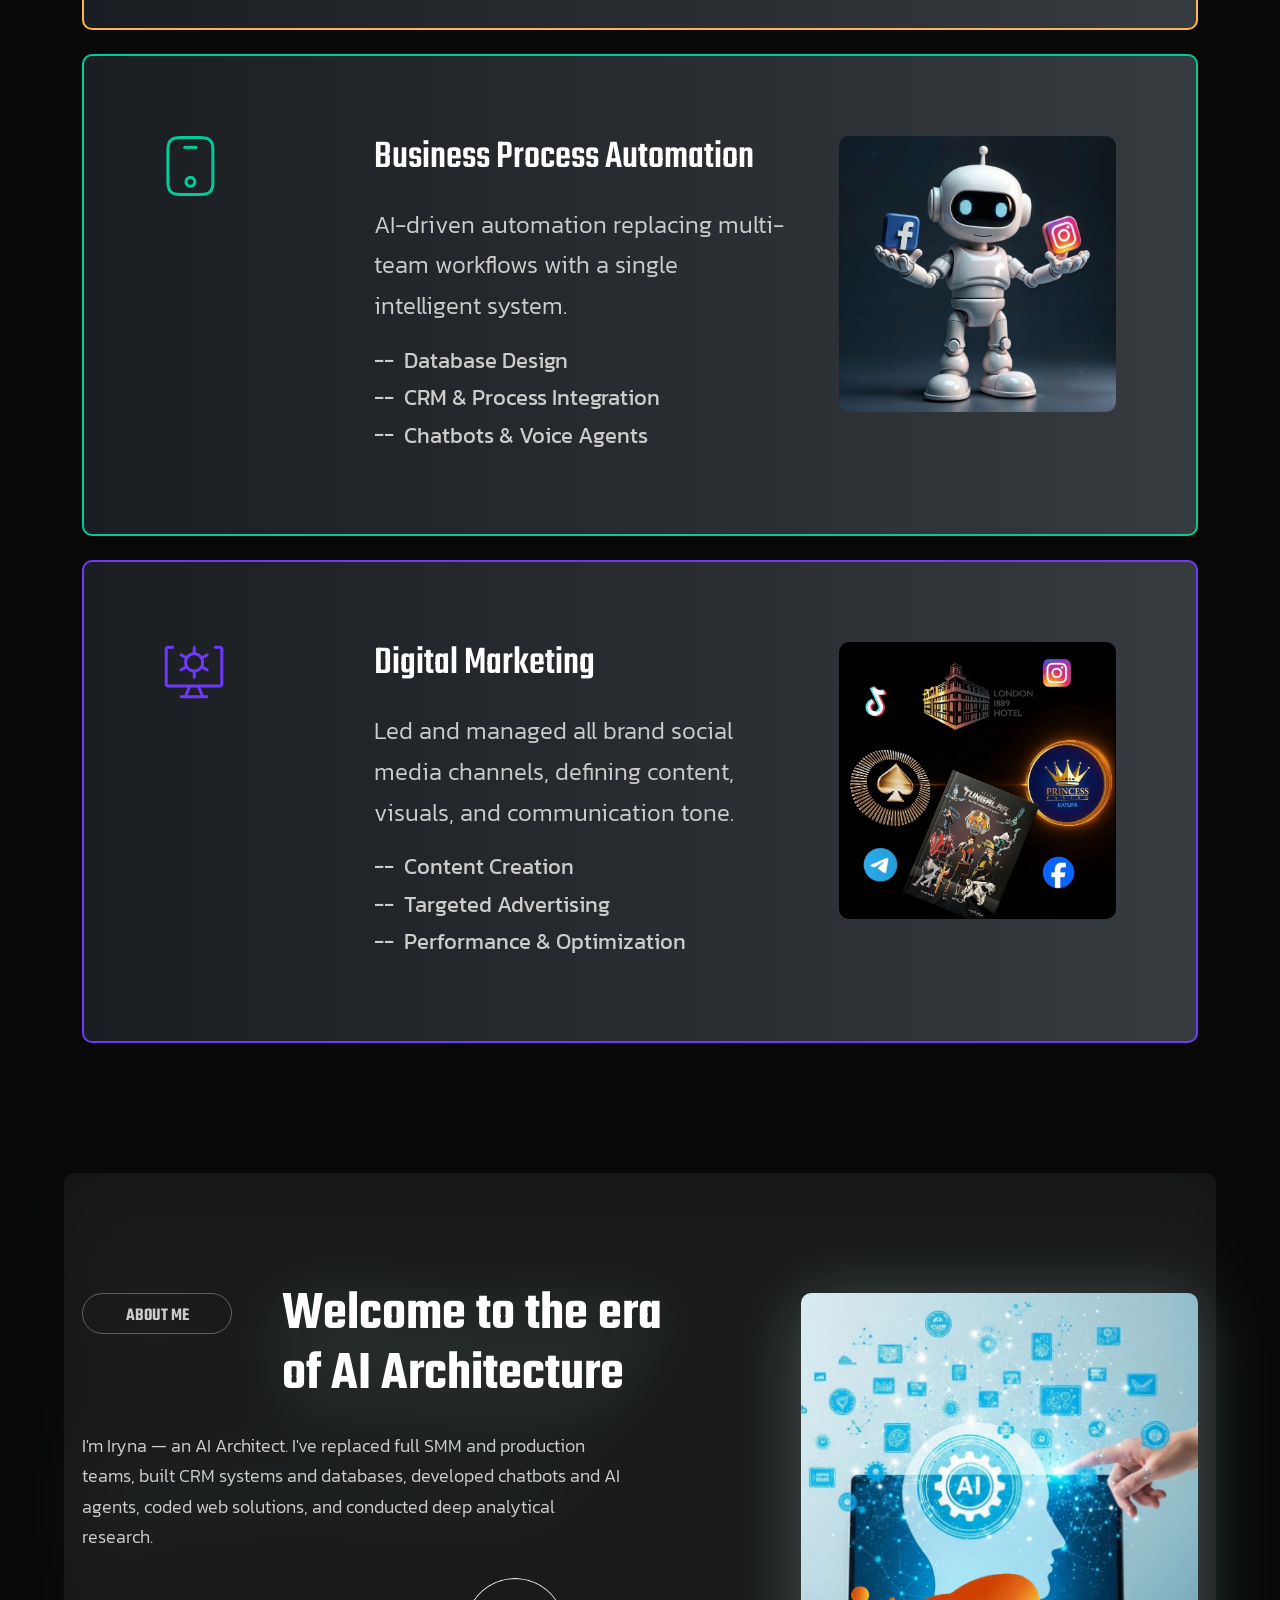
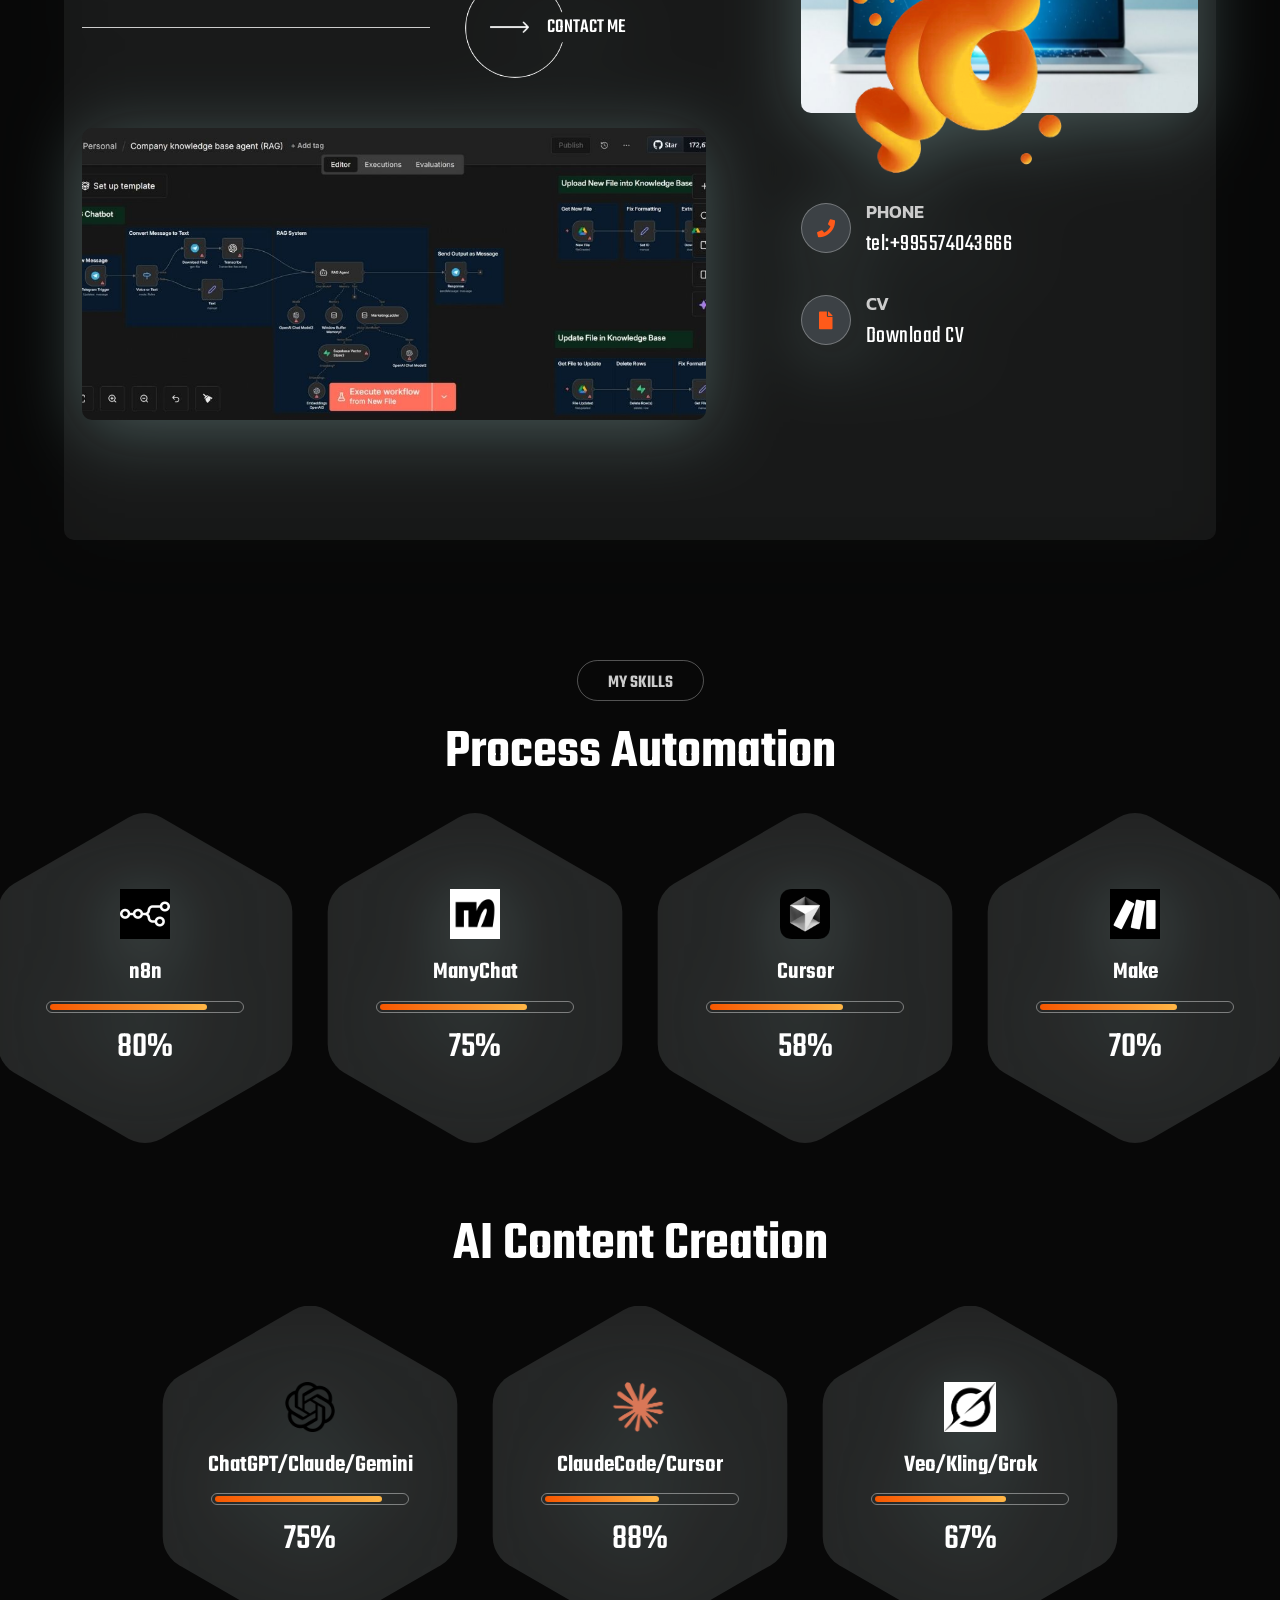
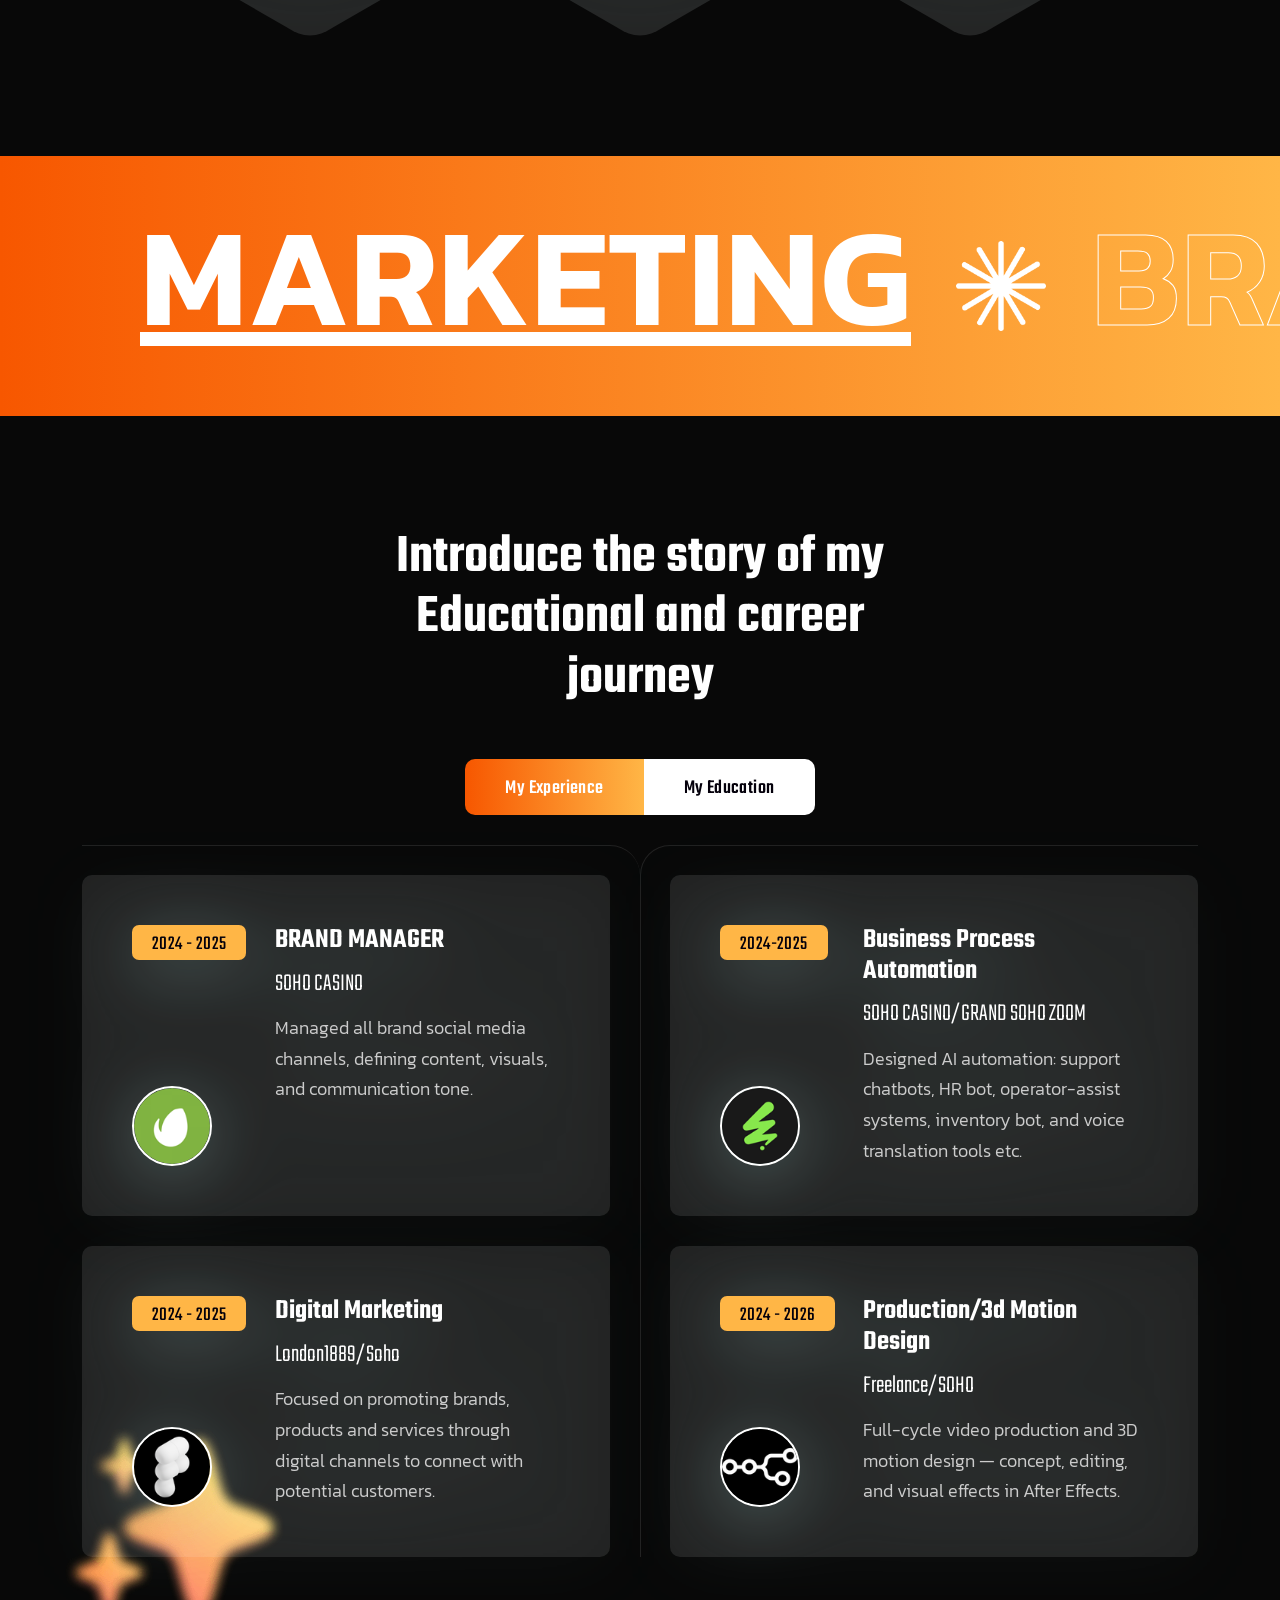
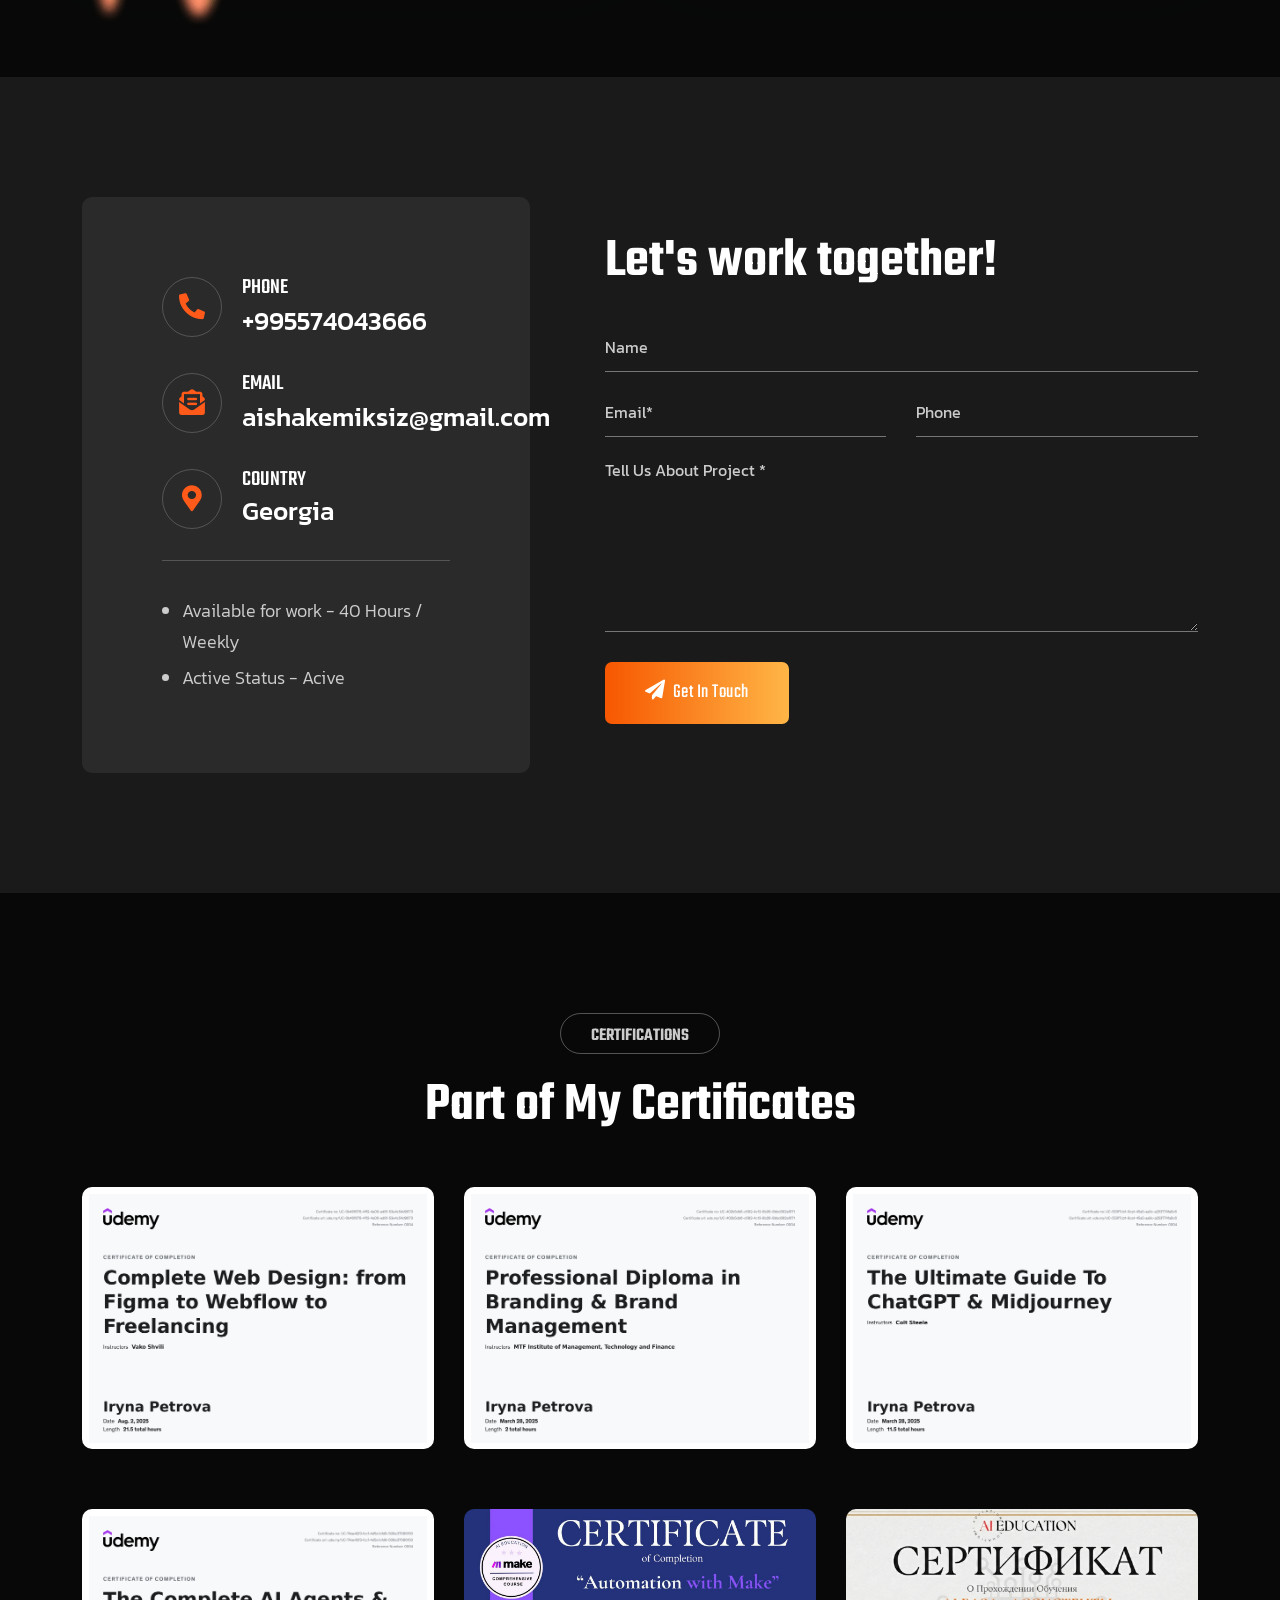
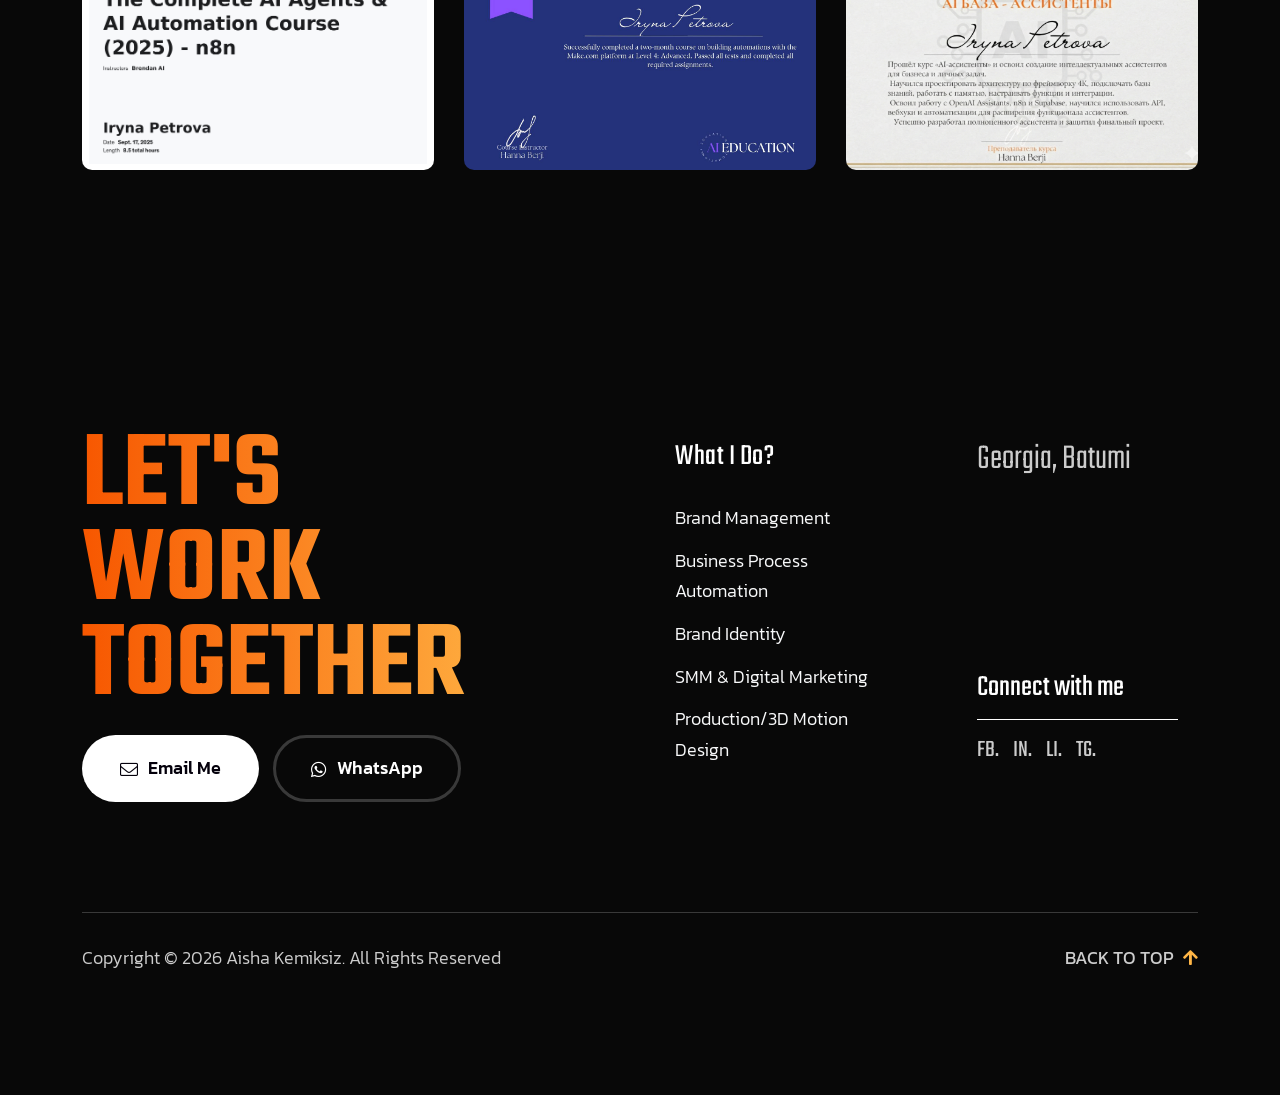
==== commit 239d51f2: "last" ====
--- a/index.html
+++ b/index.html
@@ -422,7 +422,7 @@
                         <div class="skill-style-one-item">
                             <div class="icon">
                                 <img src="assets/img/icon/9.png" alt="Image Not Found">
-                                <h4>ChatGPT/Perplexity/Gemini</h4>
+                                <h4>ChatGPT/Claude/Gemini</h4>
                                 <div class="progress">
                                     <div class="progress-bar" role="progressbar" data-width="85"></div>
                                 </div>
@@ -434,7 +434,7 @@
                         <div class="skill-style-one-item">
                             <div class="icon">
                                 <img src="assets/img/icon/wp.png" alt="Image Not Found">
-                                <h4>Midjourney/NanaBanana</h4>
+                                <h4>ClaudeCode/Cursor</h4>
                                 <div class="progress">
                                     <div class="progress-bar" role="progressbar" data-width="58"></div>
                                 </div>
@@ -573,10 +573,10 @@
                                         <img src="assets/img/icon/15.png" alt="Image Not Found">
                                     </div>
                                     <div class="right">
-                                        <h3>Head of Design</h3>
-                                        <h6>London/Soho</h6>
+                                        <h3>Digital Marketing</h3>
+                                        <h6>London1889/Soho</h6>
                                         <p>
-                                            Led end-to-end brand and design execution at SOHO: logos, identity assets, print materials, signage, branded merchandise, digital banners, production coordination, and on-site deployment.
+                                            Focused on promoting brands, products and services through digital channels to connect with potential customers.
                                         </p>
                                     </div>
                                 </li>
--- a/assets/css/validnavs.css
+++ b/assets/css/validnavs.css
@@ -0,0 +1,3848 @@
+/* ----------------------------------
+
+Template Name: Validnavs - Multipurpose Navbar Menu
+Author: validtheme
+Description:
+Version: 1.0
+
+------------------------------------- */
+
+
+:root {
+	--box-shadow: 0px 0px 20px 0px rgba(7, 20, 52, .1);
+	--box-shadow-secondary: 0 6px 12px rgba(0, 0, 0, 0.175);
+	--box-shadow-extra: 0 5px 50px 0 rgba(0, 0, 0, 0.15);
+	--box-shadow-dark: 0px 0px 0px;
+}
+
+
+/* Default for supporting bootstrap */
+
+
+@media (min-width: 768px) {
+	.nav-box .container,
+	.nav-box .container-lg,
+	.nav-box .container-md,
+	.nav-box .container-sm,
+	.nav-box .container-xl {
+		max-width: 720px;
+		width: 720px;
+	}
+}
+
+@media (min-width: 992px) {
+	.nav-box .container,
+	.nav-box .container-lg,
+	.nav-box .container-md,
+	.nav-box .container-sm,
+	.nav-box .container-xl {
+		max-width: 960px;
+		width: 960px;
+	}
+}
+
+@media (min-width: 1200px) {
+	.nav-box .container,
+	.nav-box .container-lg,
+	.nav-box .container-md,
+	.nav-box .container-sm,
+	.nav-box .container-xl {
+		max-width: 1200px;
+		width: 1200px;
+	}
+}
+
+.navbar .container,
+.navbar .container-fluid,
+.navbar .container-lg,
+.navbar .container-md,
+.navbar .container-sm,
+.navbar .container-xl {
+	display: block;
+}
+
+.navbar {
+	position: relative;
+	padding: 0;
+}
+
+.navbar-nav .dropdown-menu {
+	position: absolute;
+	top: 100%;
+	left: 0;
+	z-index: 1000;
+	display: none;
+	float: left;
+	min-width: 160px;
+	padding: 5px 0;
+	margin-top: 0;
+	font-size: 14px;
+	text-align: left;
+	list-style: none;
+	background-color: var(--white);
+	-webkit-background-clip: padding-box;
+	background-clip: padding-box;
+	border: 1px solid #ccc;
+	border: 1px solid rgba(0, 0, 0, 0.15);
+	border-radius: 4px;
+	-webkit-box-shadow: var(--box-shadow-secondary);
+	box-shadow: var(--box-shadow-secondary);
+}
+
+.navbar .navbar-collapse.collapse {
+	display: block !important;
+	float: left;
+	flex: inherit;
+}
+
+.navbar .collapse.navbar-collapse.center {
+	float: none;
+}
+
+.navbar.brand-center .navbar-collapse.collapse {
+	width: 100%;
+}
+
+.dropdown-toggle::after {
+	display: inline;
+	margin: 0;
+	border: none;
+	vertical-align: inherit;
+}
+
+.nav {
+	padding-left: 0;
+	margin-bottom: 0;
+	list-style: none;
+	display: block;
+}
+
+.nav>li {
+	position: relative;
+	display: inline-block;
+}
+
+.navbar-sidebar li {
+	display: block;
+}
+
+.nav>li>a {
+	position: relative;
+	display: block;
+	padding: 10px 15px;
+}
+
+.nav>li>a:hover,
+.nav>li>a:focus {
+	text-decoration: none;
+	background-color: #eee;
+}
+
+.nav>li.disabled>a {
+	color: #777;
+}
+
+.nav>li.disabled>a:hover,
+.nav>li.disabled>a:focus {
+	color: #777;
+	text-decoration: none;
+	cursor: not-allowed;
+	background-color: transparent;
+}
+
+.nav .open>a,
+.nav .open>a:hover,
+.nav .open>a:focus {
+	background-color: #eee;
+	border-color: var(--blue);
+}
+
+.nav .nav-divider {
+	height: 1px;
+	margin: 9px 0;
+	overflow: hidden;
+	background-color: #e5e5e5;
+}
+
+.nav>li>a>img {
+	max-width: none;
+}
+
+.nav-tabs .dropdown-menu {
+	margin-top: -1px;
+	border-top-left-radius: 0;
+	border-top-right-radius: 0;
+}
+
+.navbar-brand:hover,
+.navbar-brand:focus {
+	text-decoration: none;
+}
+
+.navbar-brand>img {
+	display: block;
+	height: 40px;
+}
+
+.navbar-toggle {
+	position: relative;
+}
+
+.navbar-toggle:focus {
+	outline: 0;
+}
+
+.navbar-toggle .icon-bar {
+	display: block;
+	width: 22px;
+	height: 2px;
+	border-radius: 1px;
+}
+
+.navbar-toggle .icon-bar+.icon-bar {
+	margin-top: 4px;
+}
+
+.navbar-brand {
+	margin: 0;
+	padding: 0;
+	display: block;
+}
+
+.main-nav-content {
+	display: flex;
+	flex-wrap: wrap;
+	align-items: center;
+}
+
+.navbar .attr-right {
+	float: right;
+	margin-left: 30px;
+}
+
+.main-nav-content .collapse {
+	float: left;
+	flex: inherit;
+}
+
+.navbar .attr-right .attr-nav li {
+	margin-left: 20px;
+	display: flex;
+	align-items: center;
+}
+
+.navbar .attr-right .attr-nav li.contact {
+	position: relative;
+}
+
+.navbar.attr-border-full .attr-right .attr-nav li.contact {
+	top: 0;
+}
+
+.navbar .attr-right .attr-nav li a {
+	padding: 30px 0;
+	display: inline-flex;
+	text-transform: uppercase;
+	font-size: 20px;
+	font-weight: 500;
+	align-items: center;
+}
+
+.navbar .attr-right .attr-nav li.button a {
+	padding: 13px 40px !important;
+	border-radius: 5px;
+	font-size: 18px;
+	color: var(--white);
+	border: none;
+	background: var(--bg-gradient-secondary) !important;
+	position: relative;
+	letter-spacing: 0.5px;
+	z-index: 1;
+	overflow: hidden;
+}
+
+.navbar .attr-right .attr-nav li.button a i {
+	font-weight: 100;
+	margin-left: 10px;
+	position: relative;
+	top: -2px;
+}
+
+.navbar .attr-right .attr-nav li.button.secondary a {
+	background: var(--color-optional) !important;
+}
+
+.navbar .attr-right .attr-nav li a:nth-child(2) {
+	background: transparent !important;
+	border: 2px solid var(--color-heading);
+	color: var(--color-heading);
+	padding: 11px 40px !important;
+	margin-left: 10px;
+}
+
+.navbar .attr-right .attr-nav li a:nth-child(2):hover {
+	color: var(--white);
+}
+
+.navbar .attr-right .attr-nav li.button a::after {
+	position: absolute;
+	top: inherit;
+	right: inherit;
+	bottom: inherit;
+	left: -5%;
+	content: "";
+	height: 150px;
+	width: 115%;
+	z-index: -1;
+	background-color: var(--dark);
+	-webkit-transition: all 0.25s ease-in-out;
+	transition: all 0.25s ease-in-out;
+	-webkit-transform: translateY(-25%) skew(25deg) scale(0);
+	transform: translateY(-25%) skew(25deg) scale(0);
+}
+
+.navbar .attr-right .attr-nav li.button a:hover::after {
+	-webkit-transform: translateY(-25%) skew(25deg) scale(1.2);
+	transform: translateY(-25%) skew(25deg) scale(1.2);
+}
+
+.navbar .attr-right .attr-nav li .call {
+	display: flex;
+	justify-content: right;
+}
+
+.navbar .attr-right .attr-nav li .call p {
+	margin-bottom: 5px;
+	line-height: 1;
+	font-size: 14px;
+}
+
+.navbar .attr-right .attr-nav li .call p strong {
+	font-weight: 600;
+	color: var(--blue);
+}
+
+.navbar.navbar.no-background .attr-right .attr-nav li .call p strong {
+	color: var(--white);
+}
+
+.navbar .attr-right .attr-nav li .call h5 {
+	margin: 0;
+	font-weight: 600;
+	font-size: 20px;
+	letter-spacing: 0.6px;
+}
+
+.navbar .attr-right .attr-nav li .call h5 a {
+	padding: 0 !important;
+	display: inline-block;
+	text-transform: lowercase;
+}
+
+.navbar .attr-right .attr-nav li .call i {
+	display: inline-block;
+	font-size: 40px;
+	margin-right: 15px;
+	position: relative;
+	color: var(--color-primary);
+}
+
+.attr-nav.flex ul {
+	display: flex;
+	align-items: center;
+}
+
+@media (max-width: 1023px) {
+	.navbar .attr-right .attr-nav li .call h5 a {
+		color: var(--color-heading);
+	}
+
+	.navbar.navbar .attr-right .attr-nav li .call p {
+		color: var(--color-default) !important;
+	}
+
+	.navbar .attr-right .attr-nav li .call i {
+		color: var(--color-primary);
+	}
+}
+
+@media (max-width: 991px) {
+	.navbar .attr-right .attr-nav li.contact {
+		display: none;
+	}
+}
+
+@media (max-width: 767px) {
+	.navbar-nav .open .dropdown-menu {
+		position: static;
+		float: none;
+		width: auto;
+		margin-top: 0;
+		background-color: transparent;
+		border: 0;
+		-webkit-box-shadow: none;
+		box-shadow: none;
+	}
+
+	.navbar-nav .open .dropdown-menu>li>a,
+	.navbar-nav .open .dropdown-menu .dropdown-header {
+		padding: 5px 15px 5px 25px;
+	}
+
+	.navbar-nav .open .dropdown-menu>li>a {
+		line-height: 20px;
+	}
+
+	.navbar-nav .open .dropdown-menu>li>a:hover,
+	.navbar-nav .open .dropdown-menu>li>a:focus {
+		background-image: none;
+	}
+}
+
+.navbar .animated {
+	animation-duration: 0.35s !important;
+}
+
+.dropup .dropdown-menu,
+.navbar-fixed-bottom .dropdown .dropdown-menu {
+	top: auto;
+	bottom: 100%;
+	margin-bottom: 2px;
+}
+
+.nav:before,
+.nav:after,
+.navbar:before,
+.navbar:after,
+.navbar-header:before,
+.navbar-header:after,
+.navbar-collapse:before,
+.navbar-collapse:after {
+	display: table;
+	content: " ";
+}
+
+.nav:after,
+.navbar:after,
+.navbar-header:after,
+.navbar-collapse:after {
+	clear: both;
+}
+
+
+/* * Navbar Main Css * v1.0 */
+
+nav.validnavs .dropdown.megamenu-fw {
+	position: static;
+}
+
+nav.validnavs .container {
+	position: relative;
+}
+
+nav.validnavs .megamenu-fw .dropdown-menu {
+	left: auto;
+}
+
+nav.validnavs .megamenu-content {
+	padding: 15px;
+	width: 100% !important;
+	margin: auto;
+}
+
+@media (min-width: 992px) {
+	nav.validnavs .megamenu-content {
+		max-width: 960px;
+	}
+}
+
+@media (min-width: 1200px) {
+	nav.validnavs .megamenu-content {
+		max-width: 1140px;
+	}
+}
+
+@media (min-width: 1400px) {
+	nav.validnavs .megamenu-content {
+		max-width: 1320px;
+	}
+}
+
+nav.validnavs .dropdown.megamenu-fw .dropdown-menu {
+	left: 0;
+	right: 0;
+}
+
+
+/* Navbar Default */
+
+nav.navbar.validnavs.logo-less .navbar-brand {
+	display: none;
+}
+
+nav.navbar.validnavs {
+	background-color: var(--white);
+	border-radius: 0;
+	border: none;
+	margin: 0;
+}
+
+nav.navbar.validnavs .navbar-toggle {
+	margin: 0;
+	background: transparent;
+	border: none;
+	font-size: 25px;
+	padding: 30px 0;
+}
+
+nav.navbar.validnavs .navbar-toggle::after {
+	display: none;
+}
+
+nav.navbar.validnavs .navbar-toggle i {
+	font-weight: 300;
+	color: var(--color-heading);
+}
+
+nav.navbar.validnavs ul.nav .dropdown-menu .dropdown-menu {
+	top: 0;
+	left: 100%;
+}
+
+nav.navbar.validnavs ul.nav ul.dropdown-menu>li>a {
+	white-space: normal;
+}
+
+nav.validnavs.navbar-full .navbar-toggle {
+	display: inline-block;
+	margin-right: 0;
+	position: relative;
+	top: 20px;
+	font-size: 24px;
+	-webkit-transition: all 1s ease-in-out;
+	-moz-transition: all 1s ease-in-out;
+	-o-transition: all 1s ease-in-out;
+	-ms-transition: all 1s ease-in-out;
+	transition: all 1s ease-in-out;
+}
+
+nav.validnavs.navbar-full .navbar-collapse {
+	position: fixed;
+	width: 100%;
+	height: 100% !important;
+	top: 0;
+	left: 0;
+	padding: 0;
+	display: none !important;
+	z-index: 9;
+}
+
+nav.validnavs.navbar-full .navbar-collapse.in,
+nav.validnavs.navbar-full .navbar-collapse.show {
+	display: block !important;
+}
+
+nav.validnavs.navbar-full .navbar-collapse .nav-full {
+	overflow: auto;
+}
+
+nav.validnavs.navbar-full .navbar-collapse .wrap-full-menu {
+	display: table-cell;
+	vertical-align: middle;
+	background-color: var(--white);
+	overflow: auto;
+}
+
+nav.validnavs.navbar-full .navbar-collapse .nav-full::-webkit-scrollbar {
+	width: 0;
+}
+
+nav.validnavs.navbar-full .navbar-collapse .nav-full::-moz-scrollbar {
+	width: 0;
+}
+
+nav.validnavs.navbar-full .navbar-collapse .nav-full::-ms-scrollbar {
+	width: 0;
+}
+
+nav.validnavs.navbar-full .navbar-collapse .nav-full::-o-scrollbar {
+	width: 0;
+}
+
+nav.validnavs.navbar-full .navbar-collapse ul.nav {
+	display: block;
+	width: 100%;
+	overflow: auto;
+}
+
+#navbar-menu {
+	-webkit-animation-duration: 0.35s;
+	animation-duration: 0.35s;
+}
+
+.validnavs .side .widget.social li.facebook a {
+	background: #3b5998 none repeat scroll 0 0;
+}
+
+.validnavs .side .widget.social li.twitter a {
+	background: #1da1f2 none repeat scroll 0 0;
+}
+
+.validnavs .side .widget.social li.pinterest a {
+	background: #bd081c none repeat scroll 0 0;
+}
+
+.validnavs .side .widget.social li.g-plus a {
+	background: #db4437 none repeat scroll 0 0;
+}
+
+.validnavs .side .widget.social li.linkedin a {
+	background: #0077b5 none repeat scroll 0 0;
+}
+
+.validnavs .side .widget.social li.dribbble a {
+	background: #ea4c89 none repeat scroll 0 0;
+}
+
+.validnavs a {
+	color: #232323;
+	font-weight: 600;
+	text-transform: capitalize;
+	background: transparent;
+}
+
+.validnavs a:focus,
+.validnavs a:hover,
+.validnavs a.active {
+	background: transparent !important;
+}
+
+.attr-nav li {
+	display: inline-block;
+}
+
+.attr-nav>ul>li>a {
+	position: relative;
+}
+
+.attr-nav>ul>li>a i {
+	font-size: 20px;
+}
+
+.attr-nav>ul>li>a span.badge {
+	background-color: var(--blue);
+	height: 20px;
+	line-height: 20px;
+	padding: 0;
+	position: absolute;
+	right: -8px;
+	text-align: center;
+	top: 18px;
+	width: 20px;
+	border-radius: 50%;
+}
+
+.attr-nav>ul li.dropdown ul.dropdown-menu {
+	margin-top: 0;
+}
+
+.attr-nav>ul>li.dropdown ul.dropdown-menu {
+	-moz-border-radius: 0px;
+	-webkit-border-radius: 0px;
+	-o-border-radius: 0px;
+	border-radius: 0px;
+	-moz-box-shadow: var(--box-shadow-dark);
+	-webkit-box-shadow: var(--box-shadow-dark);
+	-o-box-shadow: var(--box-shadow-dark);
+	box-shadow: var(--box-shadow-dark);
+	border: solid 1px #e0e0e0;
+}
+
+
+/* Drowpdown Cart */
+
+nav.navbar.navbar-default.validnavs li.dropdown ul.dropdown-menu.cart-list {
+	padding: 0;
+	width: 300px;
+}
+
+nav.navbar.navbar-default.validnavs li.dropdown ul.dropdown-menu.cart-list li {
+	display: flex;
+	border-top: 1px solid #e7e7e7;
+	padding: 0;
+	padding-top: 25px;
+	margin: 0;
+	margin-top: 25px;
+}
+
+nav.navbar.navbar-default.validnavs li.dropdown ul.dropdown-menu.cart-list li a {
+	padding: 0;
+	margin: 0;
+	border: none;
+	font-size: 16px;
+}
+
+nav.navbar.navbar-default.validnavs li.dropdown ul.dropdown-menu.cart-list li p {
+	margin: 0;
+	font-size: 13px;
+}
+
+nav.navbar.navbar-default.validnavs li.dropdown ul.dropdown-menu.cart-list {
+	padding: 25px;
+	border: none;
+}
+
+nav.navbar.navbar-default.validnavs li.dropdown ul.dropdown-menu.cart-list li:first-child {
+	margin: 0;
+	padding: 0;
+	border: none;
+}
+
+nav.navbar.navbar-default.validnavs li.dropdown ul.dropdown-menu.cart-list li img {
+	width: 60px;
+	border-radius: 5px;
+}
+
+nav.navbar.navbar-default.validnavs li.dropdown ul.dropdown-menu.cart-list li h6 {
+	margin-bottom: 5px;
+	font-weight: 600;
+}
+
+nav.navbar.navbar-default.validnavs li.dropdown ul.dropdown-menu.cart-list li .thumb {
+	position: relative;
+	margin-right: 20px;
+}
+
+nav.navbar.navbar-default.validnavs li.dropdown ul.dropdown-menu.cart-list li .remove-product,
+nav.navbar.navbar-default.validnavs li.dropdown ul.dropdown-menu.cart-list li .remove-product:hover {
+	position: absolute;
+	top: -3px;
+	right: -4px;
+	width: 17px;
+	height: 17px;
+	text-align: center;
+	line-height: 18px;
+	background: var(--blue) !important;
+	color: var(--white);
+	border-radius: 50%;
+	font-size: 10px;
+}
+
+nav.navbar.navbar-default.validnavs li.dropdown ul.dropdown-menu.cart-list li.total a,
+nav.navbar.navbar-default.validnavs li.dropdown ul.dropdown-menu.cart-list li.total a:hover {
+	display: block;
+	width: 100%;
+	float: left;
+	text-transform: uppercase;
+	padding: 8px 25px;
+	border: 2px solid var(--dark);
+	background: var(--dark) !important;
+	color: var(--white);
+	border-radius: inherit;
+	text-align: center;
+	font-size: 13px;
+	margin-top: 15px;
+}
+
+nav.navbar.navbar-default.validnavs li.dropdown ul.dropdown-menu.cart-list li.total a:nth-child(3) {
+	background: transparent !important;
+	color: var(--dark);
+	border: 2px solid var(--dark);
+	margin-top: 10px;
+}
+
+nav.navbar.navbar-default.validnavs li.dropdown ul.dropdown-menu.cart-list li.total {
+	display: block;
+}
+
+nav.navbar.navbar-default.validnavs li.dropdown ul.dropdown-menu.cart-list li.total span.pull-right {
+	display: flex;
+	align-items: center;
+	justify-content: space-between;
+}
+
+
+/* Top Search */
+
+.top-search div {
+	height: 100%;
+}
+
+.top-search form, 
+.top-search form div {
+	height: auto;
+}
+
+.top-search {
+	padding: 10px 0;
+	display: none;
+	position: fixed;
+	top: 0;
+	width: 100%;
+	left: 0;
+	height: 100%;
+	z-index: 9;
+	animation: none;
+}
+
+.top-search .input-group {
+	top: 50%;
+	position: absolute;
+	transform: translateY(-50%);
+	left: 30px;
+	right: 30px;
+	width: auto;
+}
+
+.top-search .container-xl {
+	position: relative;
+	height: 100%;
+}
+
+.navbar .top-search .input-group {
+	border-bottom: 2px solid rgba(255, 255, 255, 1);
+	z-index: 9;
+}
+
+.navbar .top-search::after {
+	position: absolute;
+	left: 0;
+	top: 0;
+	content: "";
+	height: 100%;
+	width: 100%;
+	background: var(--dark);
+	z-index: -1;
+	opacity: 0.9;
+}
+
+.top-search input.form-control {
+	background-color: transparent;
+	border: none;
+	-moz-box-shadow: var(--box-shadow-dark);
+	-webkit-box-shadow: var(--box-shadow-dark);
+	-o-box-shadow: var(--box-shadow-dark);
+	box-shadow: var(--box-shadow-dark);
+	color: var(--white);
+	height: 40px;
+	padding: 0 15px;
+	border: none !important;
+}
+
+.top-search input.form-control::-webkit-input-placeholder {
+	/* Chrome/Opera/Safari */
+	color: var(--white) !important;
+}
+
+.top-search input.form-control::-moz-placeholder {
+	/* Firefox 19+ */
+	color: var(--white) !important;
+}
+
+.top-search input.form-control:-ms-input-placeholder {
+	/* IE 10+ */
+	color: var(--white) !important;
+}
+
+.top-search input.form-control:-moz-placeholder {
+	/* Firefox 18- */
+	color: var(--white) !important;
+}
+
+.top-search .input-group-addon {
+	background-color: transparent;
+	border: none;
+	color: var(--white);
+	padding-left: 0;
+	padding-right: 0;
+	padding: 12px 0;
+}
+
+.top-search .input-group-addon.close-search {
+	cursor: pointer;
+}
+
+.navbar .top-search .container {
+	padding: 0 30px;
+}
+
+body {
+	-webkit-transition: all 0.3s ease-in-out;
+	-moz-transition: all 0.3s ease-in-out;
+	-o-transition: all 0.3s ease-in-out;
+	-ms-transition: all 0.3s ease-in-out;
+	transition: all 0.3s ease-in-out;
+}
+
+.side {
+	position: fixed;
+	overflow-y: auto;
+	top: 0;
+	right: -500px;
+	width: 500px;
+	padding: 50px;
+	padding-top: 0;
+	height: 100vh;
+	display: block;
+	background-color: var(--white);
+	transition: all 0.35s ease-in-out;
+	z-index: 9;
+	box-shadow: 0 15px 40px -5px rgba(0, 0, 0, 0.1);
+	overflow-x: hidden;
+	display: flex;
+	flex-direction: column;
+}
+
+.side .bottom {
+	margin-top: 50px;
+}
+
+.bg-dark .side {
+	background: var(--dark);
+}
+
+.side .widget .logo {
+	position: relative;
+	z-index: 1;
+	padding: 30px 0;
+	margin-bottom: 50px;
+	max-height: inherit !important;
+}
+
+.side .widget .logo::after {
+	position: absolute;
+	left: -50px;
+	top: 0;
+	content: "";
+	height: 100%;
+	width: 200%;
+	background: var(--bg-gradient);
+	z-index: -1;
+}
+
+.nav-full-width .side .widget .logo::after {
+	background: var(--dark-secondary);
+	border-bottom: 1px solid rgba(255, 255, 255, 0.1);
+}
+
+.side.on {
+	right: -16px;
+}
+
+.side .widget .logo img {
+	height: 40px;
+}
+
+body.on-side nav.navbar::after {
+	position: fixed;
+	left: 0;
+	top: 0;
+	content: "";
+	height: 100%;
+	min-height: 100vh;
+	width: 100%;
+	background: var(--bg-gray);
+	transition: all 0.35s ease-in-out;
+	opacity: 0.6;
+}
+
+body.bg-dark.on-side nav.navbar::after {
+	background: #000000;
+}
+
+.side .close-side {
+	border-radius: 50%;
+	float: right;
+	font-size: 35px;
+	font-weight: 200;
+	text-align: center;
+	top: 15px;
+	z-index: 2;
+	color: var(--black);
+	position: absolute;
+	right: 50px;
+}
+
+.side .close-side i {
+	position: relative;
+	left: -1px;
+	color: var(--white);
+	font-weight: 100;
+	font-size: 28px;
+}
+
+.side .widget.address ul li p {
+	text-transform: uppercase;
+	font-weight: 600;
+	margin-bottom: 0;
+	color: var(--dark);
+}
+
+.bg-dark .side .widget.address ul li p {
+	color: var(--white);
+}
+
+.navbar .side .widget h4 {
+	display: block;
+	font-weight: 600;
+	position: relative;
+	text-transform: capitalize;
+	z-index: 1;
+	font-size: 20px !important;
+	margin-top: 0;
+}
+
+.bg-dark .navbar .side .widget h4 {
+	color: var(--white);
+}
+
+.side .widget.address ul li strong {
+	font-weight: 400;
+}
+
+.side .widget.newsletter form {
+	position: relative;
+	z-index: 1;
+	width: 100%;
+}
+
+.side .widget.newsletter form .input-group.stylish-input-group {
+	position: relative;
+}
+
+.side .widget.newsletter form input,
+.side .widget.newsletter form input:focus {
+	width: 100%;
+	background: transparent;
+	padding: 15px;
+	color: var(--dark);
+	border-radius: inherit;
+	border: 1px solid #cccccc;
+	min-height: 60px;
+	box-shadow: none;
+	margin-left: 1px;
+	background: var(--white);
+}
+
+.bg-dark .side .widget.newsletter form input,
+.bg-dark .side .widget.newsletter form input:focus {
+	background: transparent;
+}
+
+.side .widget.newsletter form span.input-group-addon {
+	width: 60px;
+	position: absolute;
+	right: 0;
+	border-left: 1px solid #cccccc;
+	min-height: 60px;
+	z-index: 9;
+}
+
+.side .widget.newsletter form span.input-group-addon button {
+	position: absolute;
+	height: 56px;
+	top: 2px;
+	right: 2px;
+	width: 56px;
+	border: none;
+	background: transparent;
+	border-radius: 5px;
+	color: var(--color-heading);
+	font-size: 30px;
+	padding: 0;
+}
+
+.side .widget.newsletter form span.input-group-addon button::after {
+	display: none;
+}
+
+.navbar .side .widget.social li {
+	float: left;
+}
+
+.navbar .side .widget.social li a {
+	display: flex;
+	font-weight: 600;
+	height: 45px;
+	line-height: 45px;
+	margin-right: 5px;
+	margin-top: 5px;
+	padding: 0;
+	text-align: center;
+	width: 45px;
+	border-radius: 50%;
+	align-items: center;
+	justify-content: center;
+	background: var(--dark) !important;
+	color: var(--white);
+}
+
+.navbar .side .widget.social li a img {
+	height: 17px;
+}
+
+.navbar .side .widget.social li a:hover {
+	background: var(--dark) none repeat scroll 0 0 !important;
+	color: var(--white);
+	border-color: var(--dark);
+}
+
+.attr-nav .fa-search {
+	font-weight: 400;
+}
+
+.attr-nav li.search {
+	border-right: 1px solid #dddddd;
+	padding-right: 20px;
+}
+
+.navbar-common .attr-nav li.search {
+	border-color: #adacac;
+}
+
+.no-background.white .attr-nav li.search {
+	border-right: 1px solid rgba(255, 255, 255, 0.4);
+}
+
+.navbar .attr-right .attr-nav li.search a {
+	padding: 0;
+}
+
+.nav-full-width .side .widget.address ul li p {
+	color: var(--color-heading);
+	font-size: 18px;
+	margin-bottom: 3px;
+}
+
+.bg-dark .nav-full-width .side .widget.address ul li p {
+	color: var(--white);
+}
+
+.nav-full-width .side .widget.address ul li p strong {
+	color: var(--color-paragraph);
+}
+
+.bg-dark .nav-full-width .side .widget.address ul li p strong {
+	color: #cccccc;
+}
+
+.nav-full-width .side .widget.address ul li strong {
+	color: var(--color-paragraph);
+}
+
+.bg-dark .nav-full-width .side .widget.address ul li strong {
+	color: #cccccc;
+}
+
+.nav-full-width .side .widget .title {
+	font-size: 25px !important;
+}
+
+.bg-dark .side .widget.newsletter form input {
+	border-color: rgba(255, 255, 255, 0.3);
+	color: var(--white);
+}
+
+.bg-dark .navbar .side .widget.social li a {
+	border: 1px solid rgba(255, 255, 255, 0.3);
+	color: var(--white);
+	background: transparent !important;
+}
+
+.bg-dark .navbar .side .widget.social li a:hover {
+	background: var(--color-primary) !important;
+	border: 1px solid transparent;
+}
+
+.bg-dark .side .widget.newsletter form input::-webkit-input-placeholder {
+ /* Chrome/Opera/Safari */
+	color: #cccccc;
+}
+
+.bg-dark .side .widget.newsletter form input::-moz-placeholder {
+ /* Firefox 19+ */
+	color: #cccccc;
+}
+
+.bg-dark .side .widget.newsletter form input:-ms-input-placeholder {
+ /* IE 10+ */
+	color: #cccccc;
+}
+
+.bg-dark .side .widget.newsletter form input:-moz-placeholder {
+ /* Firefox 18- */
+	color: #cccccc;
+}
+
+.bg-dark .side .widget.newsletter form span.input-group-addon button {
+	background: transparent;
+	color: var(--white);
+	font-weight: 100;
+	line-height: 20px;
+	border-color: rgba(255, 255, 255, 0.3);
+}
+
+.side .widget.newsletter form span.input-group-addon button i {
+	font-weight: 500;
+	font-size: 20px;
+	transform: rotate(-45deg);
+	position: relative;
+	top: -2px;
+	left: 3px;
+}
+
+.bg-dark .side .widget.newsletter form span.input-group-addon {
+	border-color: rgba(255, 255, 255, 0.3);
+}
+
+@media (min-width: 1200px) {
+	.attr-border .attr-nav {
+		position: relative;
+		z-index: 1;
+		padding-left: 15px;
+	}
+
+	.attr-border .attr-nav::after {
+		position: absolute;
+		left: 0;
+		top: 50%;
+		content: "";
+		transform: translateY(-50%);
+		height: 40px;
+		width: 1px;
+		border-left: 1px solid #dddddd;
+		z-index: -1;
+	}
+
+	.attr-border.attr-border-full .attr-nav::after {
+		height: 100%;
+	}
+
+	nav.navbar.validnavs.navbar-fixed.no-background.attr-border .attr-nav::after {
+		border-left: 1px solid rgba(255, 255, 255, 0.3);
+	}
+}
+
+.navbar .attr-right .attr-nav li.side-menu a {
+	padding: 9px 20px !important;
+	display: block;
+}
+
+.navbar.navbar-default.attr-border-full .attr-right .attr-nav li.side-menu a {
+	top: -5px;
+}
+
+.navbar .attr-nav .side-menu span {
+	position: absolute;
+	right: 0;
+	top: 0;
+	content: "";
+	height: 2px;
+	width: 25px;
+	background: var(--color-heading);
+	transition: all 0.35s ease-in-out;
+}
+
+.navbar .attr-nav .side-menu a:hover span {
+	width: 30px;
+}
+
+.navbar .attr-nav .side-menu span:nth-child(2) {
+	top: 8px;
+	width: 35px;
+}
+
+.navbar .attr-nav .side-menu a:hover span:nth-child(2) {
+	width: 35px;
+}
+
+.navbar .attr-nav .side-menu span:nth-child(3) {
+	top: 16px;
+	width: 15px;
+}
+
+.navbar .attr-nav .side-menu a:hover span:nth-child(3) {
+	width: 40px;
+}
+
+.body-overlay {
+	background: rgba(0, 0, 0, 0.65) none repeat scroll 0 0;
+	bottom: 0;
+	height: 0;
+	left: 0;
+	opacity: 0;
+	position: fixed;
+	right: 0;
+	transition: opacity 0.4s ease 0.8s, height 0s ease 1.2s;
+	z-index: 490;
+}
+
+body.on-side .body-overlay {
+	height: 100%;
+	transition: height 0s ease 0s, opacity 0.4s ease 0s;
+}
+
+body.on-side .body-overlay {
+	opacity: 1;
+	top: 0;
+}
+
+nav.navbar.validnavs ul.nav>li.dropdown>a.dropdown-toggle::after {
+	content: "\f107";
+	font-family: var(--fontawesome);
+	margin-left: 7px;
+	border: none;
+	font-weight: 400;
+	transition: all 0.35s ease-in-out;
+	top: 1px;
+	position: relative;
+}
+
+.navbar .side .widget.social {
+	margin-top: -15px;
+}
+
+.navbar .side .widget li {
+	display: block;
+}
+
+.side .widget {
+	position: relative;
+	z-index: 1;
+	margin-bottom: 50px;
+}
+
+.side .widget:last-child {
+	margin-bottom: 0;
+}
+
+nav.navbar.validnavs.navbar-fixed {
+	display: block;
+	width: 100%;
+}
+
+nav.navbar.validnavs.navbar-fixed.nav-box.no-background {
+	background: var(--white) none repeat scroll 0 0;
+	top: 115px;
+	width: auto;
+	left: auto;
+}
+
+nav.navbar.validnavs.navbar-fixed.nav-box.no-background ul.nav>li>a,
+nav.navbar.validnavs.navbar-fixed.nav-box.no-background .attr-nav>ul>li>a {
+	color: var(--dark);
+}
+
+nav.navbar.validnavs.navbar-fixed.nav-box {
+	left: 0;
+	top: 0;
+	width: 100%;
+}
+
+nav.navbar.validnavs.navbar-fixed.no-background {
+	display: block;
+	position: absolute;
+	width: 100%;
+	z-index: 100;
+	box-shadow: 0 8px 25px 0 rgb(0 0 0 / 4%);
+	top: 0;
+}
+
+nav.navbar.validnavs {
+	z-index: 100;
+	padding: 10px 0;
+}
+
+nav.navbar.validnavs.attr-border-full,
+nav.navbar.validnavs.brand-center {
+	padding: 0;
+}
+
+@media (min-width: 1024px) and (max-width: 1400px) {
+	body.wrap-nav-sidebar .wrapper .container {
+		width: 100%;
+		padding-left: 30px;
+		padding-right: 30px;
+	}
+}
+
+@media (min-width: 1024px) {
+	.navbar-transparent.inc-top-bar {
+		margin-top: 59px !important;
+	}
+
+	.navbar.white.no-background .attr-nav .side-menu span {
+		background-color: var(--white);
+	}
+
+	.navbar.no-background .attr-right .attr-nav li .call h5 {
+		color: var(--white);
+	}
+
+	nav.navbar.validnavs.navbar-fixed.no-background.nav-border {
+		border-bottom: 1px solid rgba(255, 255, 255, 0.2);
+	}
+
+	.navbar.no-background.white .attr-right .attr-nav li .call p {
+		color: var(--white);
+		opacity: 0.9;
+	}
+
+	.navbar.no-background.white .attr-right .attr-nav li .call h5 a {
+		color: var(--white);
+	}
+
+	nav.navbar.brand-style-bg {
+		box-shadow: inherit;
+	}
+
+	nav.navbar.brand-style-bg.sticked {
+		box-shadow: 0px 0px 20px 0px rgba(7, 20, 52, .1);
+	}
+
+	nav.navbar.validnavs.navbar-fixed.no-background .attr-right .attr-nav li.contact::after {
+		background: rgba(255, 255, 255, 0.2);
+	}
+	/* Custom */
+	nav.navbar.validnavs ul.nav .dropdown-menu .dropdown-menu {
+		margin-top: -2px;
+	}
+
+	.nav-box.no-background .container.nav-container {
+		box-shadow: 0 0 10px #cccccc;
+		padding: 0 30px;
+	}
+
+	nav.navbar.validnavs ul.nav.navbar-right .dropdown-menu {
+		right: auto;
+	}
+
+	nav.navbar.validnavs ul.nav.navbar-right .dropdown-left .dropdown-menu {
+		right: 0;
+		left: -100%;
+	}
+
+	nav.navbar.validnavs.navbar-default.navbar-fixed.navbar-transparent.inc-topbar {
+		margin-top: 65px;
+		transition: all 0.35s ease-in-out 0s;
+		border-top: 1px solid rgba(255, 255, 255, 0.1);
+	}
+
+	nav.navbar.validnavs.navbar-fixed.no-background.top-pad {
+		margin-top: 65px;
+	}
+
+	nav.navbar.validnavs.navbar-default.navbar-fixed.inc-topbar {
+		margin-top: 0;
+	}
+
+	.navbar.logo-bg .navbar-brand {
+		position: relative;
+		z-index: 1;
+		padding: 0 30px;
+	}
+
+	.navbar.logo-bg .navbar-brand img {
+		position: relative;
+		top: 12px;
+	}
+
+	nav.navbar.validnavs.active-border ul.nav>li>a.active {
+		position: relative;
+		z-index: 1;
+	}
+
+	nav.navbar.validnavs.active-border ul.nav>li>a.active::before {
+		top: -2px;
+		position: absolute;
+		left: 10%;
+		content: "";
+		height: 0px;
+		width: 80%;
+		border-bottom: 3px solid var(--blue);
+	}
+
+	nav.navbar.validnavs li.dropdown ul.dropdown-menu {
+		background: var(--white) none repeat scroll 0 0;
+		border: 1px solid transparent;
+		border-radius: 2px;
+		box-shadow: var(--box-shadow-extra);
+		padding: 20px;
+		width: 300px;
+	}
+
+	nav.navbar.validnavs li.dropdown ul.dropdown-menu.cart-list {
+		left: auto;
+		min-width: 300px;
+		right: 0;
+		border: none !important;
+		box-shadow: var(--box-shadow-extra);
+	}
+
+	nav.navbar.validnavs.navbar-sticky.sticked li.dropdown ul.dropdown-menu.cart-list {
+		margin-top: -8px;
+	}
+
+	nav.navbar.validnavs li.dropdown ul.dropdown-menu>li a:hover,
+	nav.navbar.validnavs li.dropdown ul.dropdown-menu>li a:hover {
+		background-color: transparent;
+	}
+
+	nav.navbar.validnavs li.dropdown ul.dropdown-menu>li>a {
+		padding: 12px 15px;
+		color: var(--dark);
+		font-weight: 600;
+		font-size: 16px;
+		text-transform: uppercase;
+	}
+
+	nav.navbar.validnavs li.dropdown ul.dropdown-menu>li:last-child>a {
+		border-bottom: none;
+	}
+
+	nav.navbar.validnavs ul li.dropdown ul.dropdown-menu li a {
+		color: var(--dark);
+		display: block;
+		font-size: 20px;
+		margin-bottom: 0;
+		padding: 4px 15px !important;
+		text-align: left;
+		text-transform: capitalize;
+		width: 100%;
+		font-weight: 500;
+	}
+
+	nav.navbar.validnavs ul.navbar-right li.dropdown.dropdown-left ul.dropdown-menu li a {
+		text-align: right;
+	}
+
+	nav.navbar.validnavs li.dropdown ul.dropdown-menu li.dropdown>a.dropdown-toggle:before {
+		font-family: var(--fontawesome);
+		font-weight: 600;
+		float: right;
+		content: "\f105";
+		margin-top: 0;
+	}
+
+	nav.navbar.validnavs ul.navbar-right li.dropdown ul.dropdown-menu li.dropdown>a.dropdown-toggle:before {
+		font-family: var(--fontawesome);
+		font-weight: 600;
+		float: right;
+		content: "\f105";
+		margin-top: 0;
+	}
+
+	nav.navbar.validnavs ul.navbar-right li.dropdown.dropdown-left ul.dropdown-menu li.dropdown>a.dropdown-toggle:before {
+		font-family: var(--fontawesome);
+		font-weight: 600;
+		float: left;
+		content: "\f104";
+		margin-top: 0;
+	}
+
+	nav.navbar.validnavs li.dropdown ul.dropdown-menu ul.dropdown-menu {
+		top: -1px;
+	}
+
+	nav.navbar.validnavs ul.dropdown-menu.megamenu-content {
+		padding: 15px 20px !important;
+	}
+
+	.megamenu-content .title {
+		font-size: 20px;
+	}
+
+	nav.navbar.validnavs ul.dropdown-menu.megamenu-content>li {
+		padding: 25px 0 20px;
+	}
+
+	nav.navbar.validnavs ul.dropdown-menu.megamenu-content.tabbed {
+		padding: 0;
+	}
+
+	nav.navbar.validnavs ul.dropdown-menu.megamenu-content.tabbed>li {
+		padding: 0;
+	}
+
+	nav.navbar.validnavs ul.dropdown-menu.megamenu-content .col-menu {
+		padding: 0 30px;
+		margin: 0 -0.5px;
+		border-left: solid 1px #f0f0f0;
+		border-right: solid 1px #f0f0f0;
+	}
+
+	nav.navbar.validnavs ul.dropdown-menu.megamenu-content .col-menu:first-child {
+		border-left: none;
+	}
+
+	nav.navbar.validnavs ul.dropdown-menu.megamenu-content .col-menu:last-child {
+		border-right: none;
+	}
+
+	nav.navbar.validnavs ul.dropdown-menu.megamenu-content .content {
+		display: none;
+	}
+
+	nav.navbar.validnavs ul.dropdown-menu.megamenu-content .content ul.menu-col li a {
+		border-bottom: medium none;
+		color: var(--dark);
+		display: block;
+		font-size: 16px;
+		margin-bottom: 0;
+		padding: 8px 0 !important;
+		text-align: left;
+		width: 100%;
+	}
+
+	nav.navbar.validnavs ul.dropdown-menu.megamenu-content .content ul.menu-col li a:hover {
+		padding-left: 10px;
+		color: var(--blue);
+	}
+
+	nav.navbar.validnavs.on ul.dropdown-menu.megamenu-content .content {
+		display: block !important;
+		height: auto !important;
+	}
+
+	nav.navbar.validnavs.no-background {
+		background-color: transparent;
+		border: none;
+	}
+
+	nav.navbar.validnavs.navbar-fixed {
+		position: absolute;
+		background: transparent;
+	}
+
+	nav.navbar.validnavs.navbar-transparent .attr-nav {
+		padding-left: 15px;
+		margin-left: 30px;
+	}
+
+	nav.navbar.validnavs.navbar-transparent.white {
+		background-color: rgba(255, 255, 255, 0.3);
+		border-bottom: solid 1px #bbb;
+	}
+
+	nav.navbar.navbar-inverse.validnavs.navbar-transparent.dark,
+	nav.navbar.validnavs.navbar-transparent.dark {
+		background-color: rgba(0, 0, 0, 0.3);
+		border-bottom: solid 1px #555;
+	}
+
+	nav.navbar.validnavs.navbar-transparent.white .attr-nav {
+		border-left: solid 1px #bbb;
+	}
+
+	nav.navbar.navbar-inverse.validnavs.navbar-transparent.dark .attr-nav,
+	nav.navbar.validnavs.navbar-transparent.dark .attr-nav {
+		border-left: solid 1px #555;
+	}
+
+	nav.navbar.validnavs.no-background.white .attr-nav>ul>li>a,
+	nav.navbar.validnavs.navbar-transparent.white .attr-nav>ul>li>a,
+	nav.navbar.validnavs.navbar-transparent.white ul.nav>li>a,
+	nav.navbar.validnavs.no-background.white ul.nav>li>a {
+		color: var(--white);
+	}
+
+	nav.navbar.validnavs.navbar-transparent.dark .attr-nav>ul>li>a,
+	nav.navbar.validnavs.navbar-transparent.dark ul.nav>li>a {
+		color: #eee;
+	}
+
+	nav.navbar.validnavs.navbar-fixed.navbar-transparent .logo-scrolled,
+	nav.navbar.validnavs.navbar-fixed.no-background .logo-scrolled,
+	nav.navbar.validnavs.brand-center .logo-scrolled {
+		display: none;
+	}
+
+	nav.navbar.validnavs.navbar-fixed.navbar-transparent .logo-display,
+	nav.navbar.validnavs.navbar-fixed.no-background .logo-display,
+	nav.navbar.validnavs.brand-center .logo-display {
+		display: block;
+	}
+
+	.navbar.no-background .attr-right .attr-nav li.button.border-btn a {
+		background: transparent !important;
+		border: 1px solid rgba(255, 255, 255,0.3);
+	}
+
+	.navbar.no-background .attr-right .attr-nav li.button.border-btn a::after {
+		background: white;
+	}
+
+	.navbar.no-background .attr-right .attr-nav li.button.border-btn a:hover {
+		color: var(--color-heading);
+	}
+
+	nav.navbar.validnavs.navbar-fixed .logo-display {
+		display: none;
+	}
+
+	nav.navbar.validnavs.navbar-fixed.no-background {
+		box-shadow: inherit;
+	}
+
+	nav.navbar.validnavs.navbar-fixed .logo-scrolled {
+		display: block;
+	}
+
+	.attr-nav>ul>li.dropdown ul.dropdown-menu {
+		margin-top: 0;
+		margin-left: 55px;
+		width: 250px;
+		left: -250px;
+	}
+
+	nav.navbar.validnavs.menu-center .container {
+		position: relative;
+	}
+
+	nav.navbar.navbar-fixed-white .container {
+		position: relative;
+		z-index: 1;
+		padding: 10px 15px;
+	}
+
+	nav.navbar.navbar-fixed-white .container::after {
+		position: absolute;
+		right: -30px;
+		top: 0;
+		content: "";
+		height: 100%;
+		width: 500%;
+		background: var(--white);
+		z-index: -1;
+		transition: all 0.35s ease-in-out;
+	}
+
+	nav.navbar.navbar-fixed-white.no-background .container::before {
+		position: absolute;
+		right: -40px;
+		bottom: -10px;
+		content: "";
+		height: 100%;
+		width: 500%;
+		background: var(--white);
+		z-index: -1;
+		opacity: 0.5;
+		transition: all 0.35s ease-in-out;
+	}
+
+	nav.navbar.validnavs.menu-center ul.nav.navbar-center {
+		float: none;
+		margin: 0 auto;
+		display: table;
+		table-layout: fixed;
+	}
+
+	nav.validnavs.navbar-brand-top .navbar-header {
+		display: block;
+		width: 100%;
+		text-align: center;
+	}
+
+	nav.validnavs.navbar-brand-top ul.nav>li.dropdown>ul.dropdown-menu {
+		margin-top: 0px;
+	}
+
+	nav.validnavs.navbar-brand-top ul.nav>li.dropdown.megamenu-fw>ul.dropdown-menu {
+		margin-top: 0;
+	}
+
+	nav.validnavs.navbar-brand-top .navbar-header .navbar-brand {
+		display: inline-block;
+		float: none;
+		margin: 0;
+	}
+
+	nav.validnavs.navbar-brand-top .navbar-collapse {
+		text-align: center;
+	}
+
+	nav.validnavs.navbar-brand-top ul.nav {
+		display: inline-block;
+		float: none;
+		margin: 0 0 -5px 0;
+	}
+
+	nav.validnavs.brand-center .navbar-header {
+		display: block;
+		width: 100%;
+		position: absolute;
+		text-align: center;
+		top: 0;
+		left: 0;
+	}
+
+	nav.validnavs.brand-center .navbar-brand {
+		display: inline-block;
+		float: none;
+	}
+
+	nav.validnavs.brand-center.center-side .navbar-brand {
+		display: inline-block;
+		float: none;
+		padding: 15px 0;
+	}
+
+	nav.validnavs.brand-center .navbar-collapse {
+		text-align: center;
+		display: inline-block;
+		padding-left: 0;
+		padding-right: 0;
+	}
+
+	nav.validnavs.brand-center ul.nav>li.dropdown>ul.dropdown-menu {
+		margin-top: 0px;
+	}
+
+	nav.validnavs.brand-center ul.nav>li.dropdown.megamenu-fw>ul.dropdown-menu {
+		margin-top: 0;
+	}
+
+	nav.validnavs.brand-center .navbar-collapse .col-half {
+		width: 50%;
+		float: left;
+		display: block;
+	}
+
+	nav.validnavs.brand-center .navbar-collapse .col-half.left {
+		text-align: right;
+		padding-right: 150px;
+	}
+
+	nav.validnavs.brand-center .navbar-collapse .col-half.right {
+		text-align: left;
+		padding-left: 150px;
+	}
+
+	nav.validnavs.brand-center ul.nav {
+		float: none !important;
+		margin-bottom: -5px !important;
+		display: inline-block !important;
+	}
+
+	nav.validnavs.brand-center ul.nav.navbar-right {
+		margin: 0;
+	}
+
+	nav.validnavs.brand-center.center-side .navbar-collapse .col-half.left {
+		text-align: left;
+		padding-right: 100px;
+	}
+
+	nav.validnavs.brand-center.center-side .navbar-collapse .col-half.right {
+		text-align: right;
+		padding-left: 100px;
+	}
+
+	body.wrap-nav-sidebar .wrapper {
+		padding-left: 320px;
+		overflow-x: hidden;
+	}
+
+	nav.validnavs.navbar-sidebar {
+		position: fixed;
+		width: 320px;
+		overflow: hidden;
+		left: 0;
+		padding: 0 0 0 0 !important;
+		background: var(--white);
+		-moz-box-shadow: 0 0 10px #cccccc;
+		-webkit-box-shadow: 0 0 10px #cccccc;
+		-o-box-shadow: 0 0 10px #cccccc;
+		box-shadow: 0 0 10px #cccccc;
+	}
+
+	nav.validnavs.navbar-sidebar.bg-dark {
+		background: var(--white) none repeat scroll 0 0;
+		-moz-box-shadow: 1px 0 6px 0 var(--dark);
+		-webkit-box-shadow: 1px 0 6px 0 var(--dark);
+		-o-box-shadow: 1px 0 6px 0 var(--dark);
+		box-shadow: 1px 0 6px 0 var(--dark);
+		left: 0;
+		overflow: hidden;
+		padding: 0 !important;
+		position: fixed;
+		width: 260px;
+	}
+
+	nav.validnavs.navbar-sidebar.bg-dark {
+		background-color: var(--dark);
+	}
+
+	nav.validnavs.navbar-sidebar .scroller {
+		width: 280px;
+		overflow-y: auto;
+		overflow-x: hidden;
+	}
+
+	nav.validnavs.navbar-sidebar .scroller::-webkit-scrollbar {
+		width: 0;
+	}
+
+	nav.validnavs.navbar-sidebar .scroller::-moz-scrollbar {
+		width: 0;
+	}
+
+	nav.validnavs.navbar-sidebar .scroller::-ms-scrollbar {
+		width: 0;
+	}
+
+	nav.validnavs.navbar-sidebar .scroller::-o-scrollbar {
+		width: 0;
+	}
+
+	nav.validnavs.navbar-sidebar .container-fluid,
+	nav.validnavs.navbar-sidebar .container {
+		padding: 0 !important;
+	}
+
+	nav.validnavs.navbar-sidebar .navbar-header {
+		float: none;
+		display: block;
+		padding: 10px 25px;
+		margin: 50px 0 15px 0 !important;
+	}
+
+	nav.validnavs.navbar-sidebar .navbar-collapse {
+		padding: 0 !important;
+		width: 260px;
+	}
+
+	nav.validnavs.navbar-sidebar ul.nav {
+		float: none;
+		display: block;
+		width: 100%;
+		padding-left: 15px;
+		margin: 0 0 30px 0;
+	}
+
+	nav.validnavs.navbar-sidebar.bg-dark ul.nav>li {
+		border-bottom: 1px solid var(--dark);
+	}
+
+	nav.validnavs.navbar-sidebar ul.nav>li>a {
+		padding: 8px 15px !important;
+		text-transform: capitalize;
+		font-weight: 600;
+		font-size: 14px;
+	}
+
+	nav.validnavs.navbar-sidebar.bg-dark ul.nav>li>a {
+		color: var(--white);
+	}
+
+	nav.validnavs.navbar-sidebar ul.nav>li>a:hover {
+		color: var(--blue);
+	}
+
+	nav.validnavs.navbar-sidebar ul.nav>li.dropdown>a:after {
+		float: right;
+	}
+
+	nav.validnavs.navbar-sidebar ul.nav li.dropdown ul.dropdown-menu {
+		left: 100%;
+		top: 0;
+		position: relative !important;
+		left: 0 !important;
+		width: 100% !important;
+		height: auto !important;
+		background-color: transparent;
+		border: none !important;
+		padding: 0;
+		-moz-box-shadow: var(--box-shadow-dark);
+		-webkit-box-shadow: var(--box-shadow-dark);
+		-o-box-shadow: var(--box-shadow-dark);
+		box-shadow: var(--box-shadow-dark);
+	}
+
+	nav.validnavs.navbar-sidebar ul.nav .megamenu-content .col-menu {
+		border: none !important;
+	}
+
+	nav.validnavs.navbar-sidebar ul.nav>li.dropdown>ul.dropdown-menu {
+		margin-bottom: 15px;
+	}
+
+	nav.validnavs.navbar-sidebar ul.nav li.dropdown ul.dropdown-menu {
+		padding-left: 15px;
+		float: none;
+		margin-bottom: 0;
+	}
+
+	nav.validnavs.navbar-sidebar ul.nav li.dropdown ul.dropdown-menu li a {
+		padding: 7px 15px;
+		color: var(--dark);
+		border: none;
+	}
+
+	nav.validnavs.navbar-sidebar ul.nav li.dropdown ul.dropdown-menu ul.dropdown-menu {
+		padding-left: 15px;
+		margin-top: 0;
+	}
+
+	nav.validnavs.navbar-sidebar ul.nav li.dropdown ul.dropdown-menu li.dropdown>a:before {
+		font-family: var(--fontawesome);
+		content: "\f105";
+		float: right;
+	}
+
+	nav.validnavs.navbar-sidebar ul.nav li.dropdown.on ul.dropdown-menu li.dropdown.on>a:before {
+		content: "\f107";
+	}
+
+	nav.validnavs.navbar-sidebar ul.dropdown-menu.megamenu-content>li {
+		padding: 0 !important;
+	}
+
+	nav.validnavs.navbar-sidebar .dropdown .megamenu-content .col-menu {
+		display: block;
+		float: none !important;
+		padding: 0;
+		margin: 0;
+		width: 100%;
+	}
+
+	nav.validnavs.navbar-sidebar .dropdown .megamenu-content .col-menu .title {
+		padding: 10px 0;
+		font-weight: 600;
+		letter-spacing: 0px;
+		margin-bottom: 0;
+		cursor: pointer;
+		color: var(--dark);
+		text-transform: capitalize;
+	}
+
+	nav.validnavs.navbar-sidebar .dropdown .megamenu-content .col-menu .title:before {
+		font-family: var(--fontawesome);
+		content: "\f105";
+		float: right;
+	}
+
+	nav.validnavs.navbar-sidebar .dropdown .megamenu-content .col-menu.on .title:before {
+		content: "\f107";
+	}
+
+	nav.validnavs.navbar-sidebar .dropdown .megamenu-content .col-menu {
+		border: none;
+	}
+
+	nav.validnavs.navbar-sidebar .dropdown .megamenu-content .col-menu .content {
+		padding: 0 0 0 15px;
+	}
+
+	nav.validnavs.navbar-sidebar .dropdown .megamenu-content .col-menu ul.menu-col li a {
+		padding: 3px 0 !important;
+	}
+	/* Center Menu */
+	nav.validnavs.brand-center .navbar-brand {
+		position: relative;
+		z-index: 1;
+		padding: 10px 30px;
+	}
+
+	nav.validnavs.brand-center .navbar-brand::before {
+		position: absolute;
+		left: 50%;
+		bottom: -43px;
+		content: "";
+		border-left: 30px solid transparent;
+		border-right: 30px solid transparent;
+		border-top: 20px solid var(--dark);
+		margin-left: -30px;
+	}
+
+	nav.validnavs.dark-layout {
+		background-color: var(--dark);
+	}
+
+	nav.validnavs.dark-layout ul.nav>li>a {
+		color: var(--white);
+	}
+
+	nav.validnavs.brand-center .navbar-brand img {
+		position: relative;
+		top: 10px;
+	}
+	/* Nav box */
+	nav.navbar.validnavs.navbar-fixed.nav-box.no-background {
+		background: var(--blue);
+		top: 95px;
+		width: auto;
+		left: auto;
+		border-radius: 5px;
+	}
+
+	.nav-box.no-background .container.nav-container {
+		box-shadow: inherit;
+		padding: 0 40px;
+	}
+
+	.nav-box.no-background .container.nav-container .attr-nav .side-menu {
+		position: relative;
+		float: right;
+		width: 40px;
+		height: 100%;
+		margin-left: 16px;
+		padding: 27px 0;
+	}
+
+	.nav-box.no-background .container.nav-container .attr-nav>ul>li {
+		padding: 17px 0;
+		font-size: 18px;
+	}
+
+	.nav-box.no-background .container.nav-container ul.nav>li>a {
+		padding: 28px 15px;
+		color: var(--white);
+	}
+
+	nav.navbar.validnavs.navbar-fixed.nav-box.no-background ul.nav>li>a,
+	nav.navbar.validnavs.navbar-fixed.nav-box.no-background .attr-nav>ul>li>a {
+		color: var(--white);
+	}
+
+	/* Navbar Full Width */
+	nav.navbar.validnavs.navbar-fixed.nav-full-width {
+		padding: 0;
+		border-bottom: 1px solid var(--white);
+	}
+
+	.bg-dark nav.navbar.validnavs.navbar-fixed.nav-full-width {
+		border-bottom: 1px solid rgba(255, 255, 255, 0.1);
+	}
+
+	nav.navbar.validnavs.navbar-fixed.nav-full-width.border-less {
+		padding: 0;
+		border: none;
+	}
+
+	.bg-dark.navbar .attr-nav .side-menu span {
+		background: var(--white);
+	}
+
+	nav.navbar.validnavs.navbar-fixed.nav-full-width .navbar-header {
+		padding: 27px 0;
+		border-right: 1px solid var(--white);
+		padding-right: 50px;
+		float: left;
+	}
+
+	.bg-dark nav.navbar.validnavs.navbar-fixed.nav-full-width .navbar-header {
+		border-right: 1px solid rgba(255, 255, 255, 0.1);
+	}
+
+	nav.navbar.validnavs.navbar-fixed.nav-full-width.border-less .navbar-header {
+		border-right: none;
+		padding-right: 0;
+	}
+
+	nav.navbar.validnavs.navbar-fixed.nav-full-width .attr-right {
+		position: relative;
+		z-index: 1;
+	}
+
+	nav.navbar.validnavs.navbar-fixed.nav-full-width.border-less .attr-right::after {
+		display: none;
+	}
+
+	nav.navbar.validnavs.navbar-fixed.nav-full-width.sticked {
+		border-color: #ebebeb;
+	}
+
+	nav.navbar.validnavs.navbar-fixed.nav-full-width.sticked .attr-right .attr-nav li.side-menu a {
+		border-color: #ebebeb;
+	}
+
+	nav.navbar.validnavs.navbar-fixed.nav-full-width.sticked .navbar-header {
+		border-color: #ebebeb;
+	}
+
+	.bg-dark nav.navbar.validnavs.navbar-fixed.nav-full-width.sticked {
+		border-color: rgba(255, 255, 255, 0.1);
+	}
+
+	.bg-dark nav.navbar.validnavs.navbar-fixed.nav-full-width.sticked .attr-right .attr-nav li.side-menu a {
+		border-color: rgba(255, 255, 255, 0.1);
+	}
+
+	.bg-dark nav.navbar.validnavs.navbar-fixed.nav-full-width.sticked .navbar-header {
+		border-color: rgba(255, 255, 255, 0.1);
+	}
+}
+
+nav.navbar.validnavs.nav-full-width {
+	position: absolute;
+	left: 0;
+	top: 0;
+	width: 100%;
+	background: transparent;
+}
+
+.bg-dark nav.navbar ul.nav>li>a {
+	color: var(--white);
+}
+
+.bg-dark .navbar .attr-right .attr-nav li.side-menu a span {
+	background: var(--white) !important;
+}
+
+.navbar.nav-full-width .attr-right .attr-nav li.side-menu a {
+	color: var(--color-heading);
+	display: flex;
+	height: 100%;
+	padding: 30px 20px !important;
+	position: relative;
+	align-items: center;
+	font-size: 20px;
+	letter-spacing: 0.5px;
+	border-left: 1px solid var(--white);
+	padding-right: 0 !important;
+}
+
+.bg-dark .navbar.nav-full-width .attr-right .attr-nav li.side-menu a {
+	color: var(--white);
+	border-color: rgba(255, 255, 255, 0.1);
+}
+
+.navbar.nav-full-width .attr-right .attr-nav li.side-menu a strong {
+	margin-right: 50px;
+	position: relative;
+	font-weight: 500;
+}
+
+.navbar.nav-full-width .attr-right .attr-nav li.side-menu a .line {
+	position: relative;
+	top: -10px;
+}
+
+.nav-full-width .side.on {
+	right: -2%;
+	visibility: visible;
+	opacity: 1;
+}
+
+.nav-full-width .side {
+	right: -40%;
+	transition: all 0.5s cubic-bezier(1, 0, 0.55, 1);
+	visibility: hidden;
+	opacity: 0;
+	background: var(--bg-gray);
+	overflow: hidden;
+}
+
+.bg-dark .nav-full-width .side {
+	background: var(--dark-secondary);
+}
+
+.nav-full-width .side a.close-side {
+	right: 80px;
+	color: var(--white);
+	font-size: 20px;
+	font-weight: 400;
+	display: flex;
+	align-items: center;
+	top: 30px;
+	font-family: var(--font-default);
+}
+
+.nav-full-width .side a.close-side i {
+	left: 0;
+	font-size: 20px;
+	font-weight: 100;
+	margin-left: 10px;
+}
+
+.nav-full-width.navbar .navbar-collapse.collapse {
+	display: flex !important;
+	align-items: center;
+	justify-content: space-between;
+	color: var(--white);
+	width: 100%;
+}
+
+.nav-full-width.navbar .navbar-collapse.collapse p {
+	margin: 0;
+	color: var(--color-heading);
+	font-family: var(--font-heading);
+	letter-spacing: 0.5px;
+	font-size: 20px;
+}
+
+.bg-dark .nav-full-width.navbar .navbar-collapse.collapse p {
+	color: var(--white);
+}
+
+.nav-full-width.navbar .navbar-collapse.collapse a {
+	text-transform: none;
+	font-weight: 500;
+}
+
+.bg-dark .nav-full-width.navbar .navbar-collapse.collapse a {
+	color: #cccccc;
+}
+
+.nav-full-width.navbar .navbar-collapse.collapse ul li {
+	display: inline-block;
+}
+
+.nav-full-width.navbar .navbar-collapse.collapse .right-info ul li a {
+	height: 45px;
+	width: 45px;
+	line-height: 47px;
+	background: var(--color-primary);
+	text-align: center;
+	border-radius: 50%;
+	margin-left: 11px;
+	color: var(--color-heading);
+	display: flex;
+	align-items: center;
+	justify-content: center;
+}
+
+.nav-full-width.navbar .navbar-collapse.collapse .right-info ul li a img {
+	margin: 0;
+	display: inline-block;
+	height: 17px;
+	filter: brightness(0);
+	transition: all 0.35s ease-in-out;
+}
+
+.nav-full-width.navbar .navbar-collapse.collapse .right-info ul li a:hover img {
+	filter: brightness(100%);
+}
+
+.bg-dark .nav-full-width.navbar .navbar-collapse.collapse .right-info ul li a img {
+	filter: brightness(100%);
+}
+
+.bg-dark .nav-full-width.navbar .navbar-collapse.collapse .right-info ul li a {
+	background: rgba(255, 255, 255, 0.1);
+	color: var(--white);
+}
+
+.nav-full-width.navbar .navbar-collapse.collapse .right-info ul li a:hover {
+	background: var(--color-primary) !important;
+	color: var(--white);
+}
+
+.nav-full-width.navbar .navbar-collapse.collapse .right-info {
+	float: right;
+}
+
+.nav-full-width.navbar .navbar-collapse.collapse::before, 
+.nav-full-width.navbar .navbar-collapse.collapse::after,
+nav.navbar.validnavs.navbar-fixed.nav-full-width .navbar-header::before,
+nav.navbar.validnavs.navbar-fixed.nav-full-width .navbar-header::after {
+	display: none;
+}
+
+.nav-full-width.navbar .navbar-collapse.collapse p strong {
+	margin-right: 40px;
+	position: relative;
+	font-weight: 500;
+}
+
+.nav-full-width.navbar .navbar-collapse.collapse p strong::after {
+	position: absolute;
+	right: -31px;
+	top: 50%;
+	content: "";
+	height: 1px;
+	width: 20px;
+	background: var(--color-heading);
+	margin-top: -1px;
+}
+
+.bg-dark .nav-full-width.navbar .navbar-collapse.collapse p strong::after {
+	background: var(--white);
+}
+
+.side-navbar-inner {
+	border-right: 1px solid #cccccc;
+	height: 100vh;
+	padding-right: 50px;
+	overflow-x: hidden;
+	padding-bottom: 140px !important;
+}
+
+.bg-dark .side-navbar-inner {
+	border-right: 1px solid rgba(255, 255, 255, 0.1);
+}
+
+.side-navbar-inner::-webkit-scrollbar-track {
+	-webkit-box-shadow: inset 0 0 6px rgba(0,0,0,0.3);
+	border-radius: 10px;
+	background-color: #F5F5F5;
+}
+
+.side-navbar-inner::-webkit-scrollbar {
+	width: 3px;
+	background-color: #F5F5F5;
+	border-radius: 10px;
+}
+
+.side-navbar-inner::-webkit-scrollbar-thumb {
+	border-radius: 10px;
+	-webkit-box-shadow: inset 0 0 6px rgba(0,0,0,.3);
+	background-color: #555;
+}
+
+.side-navbar-inner li {
+	display: block;
+}
+
+.side-navbar-inner li a {
+	display: block;
+	font-size: 36px;
+	font-weight: 600;
+	text-transform: uppercase;
+	line-height: 2;
+}
+
+ul.simple-menu-list > li > a {
+	text-transform: uppercase;
+	font-size: 36px;
+	border-bottom: 1px solid #cccccc;
+}
+
+.bg-dark ul.simple-menu-list > li > a {
+	border-bottom: 1px solid rgba(255, 255, 255, 0.1);
+}
+
+.bg-dark .side-navbar-inner li a {
+	color: var(--white);
+}
+
+.bg-dark .side-navbar-inner li a:hover {
+	color: var(--color-primary);
+}
+
+.nav-full-width .side > .widget {
+	margin-bottom: 0;
+}
+
+.nav-full-width .side .container {
+	height: 100%;
+}
+
+.nav-full-width .side .container div {
+	height: 100%;
+}
+
+.nav-full-width .side-widgets {
+	padding-left: 1px;
+}
+
+.nav-full-width .side .container div.widget,
+.nav-full-width .side .container div.widget div {
+	height: auto;
+	padding-bottom: 0;
+}
+
+.side-widgets {
+	overflow-x: hidden;
+	padding-right: 50px;
+}
+
+@media only screen and (max-width: 991px) {
+	.side-widgets {
+		display: none;
+	}
+}
+
+.side-widgets::-webkit-scrollbar-track {
+	-webkit-box-shadow: inset 0 0 6px rgba(0,0,0,0.3);
+	border-radius: 10px;
+	background-color: #F5F5F5;
+}
+
+.side-widgets::-webkit-scrollbar {
+	width: 4px;
+	background-color: var(--white);
+	border-radius: 10px;
+}
+
+.side-widgets::-webkit-scrollbar-thumb {
+	border-radius: 10px;
+	-webkit-box-shadow: inset 0 0 6px rgba(0,0,0,.3);
+	background-color: #555;
+}
+
+.side-navbar-inner .dropdown-menu-item li a {
+	font-size: 16px;
+	font-weight: 500;
+}
+
+.side-navbar-inner .dropdown-menu-item li {
+	margin-bottom: 10px;
+}
+
+.side-navbar-inner li ul.dropdown-menu-item {
+	margin-left: 20px;
+	transition: all 0.35s ease-in-out;
+	display: none;
+}
+
+.side-navbar-inner li ul.dropdown-menu-item.on {
+	display: block;
+}
+
+.side-navbar-inner .dropdown-menu-item li a {
+	font-size: 16px;
+	font-weight: 500;
+}
+
+.side-navbar-inner .dropdown-menu-item li {
+	margin-bottom: 10px;
+}
+
+.side-navbar-inner li ul.dropdown-menu-item {
+	margin-left: 20px;
+}
+
+.side-navbar-inner li a.dropdown-toggle i {
+	float: right;
+	display: inline-block;
+	font-size: 14px;
+	height: 40px;
+	width: 40px;
+	text-align: center;
+	line-height: 40px;
+	background: rgba(255, 255, 255, 0.1);
+}
+
+.side-navbar-inner li a.dropdown-toggle {
+	display: flex;
+	align-items: center;
+	justify-content: space-between;
+	width: 100%;
+}
+
+.side-navbar-inner li a.dropdown-toggle::after {
+	display: none;
+}
+
+ul.simple-menu-list > li {
+	position: relative;
+}
+
+ul.simple-menu-list .sub-menu {
+	display: none;
+	z-index: 999;
+	color: var(--white);
+	margin: 10px 0;
+}
+
+ul.simple-menu-list .sub-menu li {
+	color: var(--white);
+	padding: 0;
+	position: relative;
+}
+
+ul.simple-menu-list .sub-menu .sub-menu {
+	margin-left: 30px;
+}
+
+ul.simple-menu-list .sub-menu > li i {
+	top: 10px;
+}
+
+ul.simple-menu-list .sub-menu li.menu-dropdown > a {
+	border-top: 1px solid #d3d3d3;
+	margin-top: 10px;
+	padding-top: 10px;
+}
+
+.bg-dark ul.simple-menu-list .sub-menu li.menu-dropdown > a {
+	border-top: 1px solid rgba(255, 255, 255, 0.2);
+}
+
+ul.simple-menu-list .sub-menu li a {
+	display: block;
+	font-size: 22px;
+	font-weight: 500;
+	margin-left: 20px;
+	color: var(--color-heading);
+}
+
+.bg-dark ul.simple-menu-list .sub-menu li a {
+	color: #cccccc;
+}
+
+ul.simple-menu-list > li i {
+	display: inline-block;
+	position: absolute;
+	right: 0;
+	top: 15px;
+	height: 40px;
+	width: 40px;
+	text-align: center;
+	line-height: 40px;
+	font-weight: 100;
+	cursor: pointer;
+	color: var(--color-heading);
+	font-size: 24px;
+}
+
+.bg-dark ul.simple-menu-list > li i {
+	color: var(--white);
+}
+
+.badge {
+	display: inline-block;
+	padding: 2px 5px;
+	font-size: 12px;
+	padding-bottom: 3px;
+	font-weight: 500;
+	line-height: 1;
+	color: #fff;
+	text-align: center;
+	white-space: nowrap;
+	vertical-align: baseline;
+	border-radius: .25rem;
+	background: var(--bg-gradient);
+	position: relative;
+	top: -2px;
+	margin-left: 2px;
+}
+
+@media only screen and (min-width: 768px) and (max-width: 991px) {
+	nav.navbar.validnavs.navbar-fixed.inc-top-bar.navbar-transparent {
+		margin-top: 100px;
+	}
+}
+
+@media (max-width: 1023px) {
+	a.navbar-brand {
+		position: absolute;
+		left: 50%;
+		transform: translate(-50%, -50%);
+		top: 50%;
+	}
+
+	nav.navbar.validnavs,
+	nav.navbar.validnavs.nav-full-width {
+		padding: 0;
+		position: fixed;
+		border-bottom: 1px solid #e7e7e7;
+		background: var(--white) !important;
+		width: 100%;
+		top: 0;
+	}
+
+	.bg-dark nav.navbar.validnavs {
+		border-bottom: none;
+	}
+
+	nav.navbar.validnavs.navbar-sidebar {
+		padding: 25px 0;
+	}
+
+	nav.navbar.validnavs.brand-center {
+		padding: 30px 0;
+	}
+
+	nav.navbar.validnavs.brand-center .logo-display {
+		display: none;
+	}
+
+	.nav-full-width a.navbar-brand {
+		position: inherit;
+		left: 0;
+		transform: inherit;
+	}
+
+	.bg-dark nav.navbar.validnavs {
+		background: var(--dark) !important;
+		border-bottom: 1px solid rgba(255, 255, 255, 0.1);
+	}
+
+	.nav-full-width .side .widget .logo {
+		padding: 20px 0;
+	}
+
+	.nav-full-width .side a.close-side {
+		top: 25px;
+	}
+
+	header.adjust-height {
+		min-height: 90px;
+	}
+
+	nav.navbar.validnavs.navbar-sidebar .scroller {
+		width: 100%;
+	}
+
+	nav.navbar.validnavs.navbar-sidebar .navbar-brand img {
+		height: 50px;
+	}
+
+	nav.navbar.validnavs.navbar-sidebar .navbar-toggle {
+		margin: 0 15px;
+	}
+
+	nav.navbar.validnavs ul.nav>li.dropdown>a.dropdown-toggle::after {
+		display: none;
+	}
+
+	nav.validnavs.navbar-default.info-topbar .navbar-header {
+		display: block !important;
+	}
+
+	nav.validnavs.navbar-default.info-topbar ul li a.active::after {
+		display: none;
+	}
+
+	nav.validnavs.navbar-default.info-topbar ul li a::after {
+		display: none;
+	}
+
+	nav.navbar.shadow.navbar-inverse.validnavs.navbar-transparent.dark,
+	nav.navbar.shadow.validnavs.navbar-transparent.dark {
+		background-color: var(--white) !important;
+		border-bottom: medium none var(--blue);
+	}
+
+	.navbar-default.validnavs.navbar-sidebar.bg-dark .social-share {
+		padding: 20px 0;
+	}
+
+	.attr-nav>ul li.dropdown ul.dropdown-menu {
+		margin-top: 0px !important;
+	}
+
+	nav.navbar.validnavs ul.nav li.dropdown>ul.dropdown-menu {
+		box-shadow: inherit !important;
+	}
+
+	nav.navbar.validnavs ul.nav li.dropdown>ul.dropdown-menu li>a {
+		border-bottom: 1px solid #e7e7e7 !important;
+		font-weight: 600;
+	}
+
+	nav.navbar.validnavs ul.nav li.dropdown>ul.dropdown-menu li:hover>a {
+		background-color: transparent !important;
+		color: var(--blue) !important;
+	}
+
+	nav.bg-dark.navbar.validnavs ul.nav li.dropdown>ul.dropdown-menu li a {
+		background: transparent none repeat scroll 0 0 !important;
+		border-bottom: 1px solid #e7e7e7;
+		color: var(--dark) !important;
+	}
+
+	nav.navbar.validnavs .navbar-collapse.collapse.in,
+	nav.navbar.validnavs .navbar-collapse.collapse.show {
+		background: var(--white) none repeat scroll 0 0;
+		display: block;
+		margin-bottom: 30px;
+	}
+
+	nav.bg-dark.navbar.validnavs .dropdown .megamenu-content .col-menu .title {
+		border-bottom: 1px solid #e0e0e0;
+		font-size: 14px;
+	}
+
+	nav.navbar.validnavs .navbar-collapse {
+		border: none;
+		margin-bottom: 0;
+	}
+
+	nav.navbar.validnavs.no-full .navbar-collapse {
+		max-height: 350px;
+		overflow-y: auto !important;
+	}
+
+	nav.navbar.validnavs .navbar-collapse.collapse.in,
+	nav.navbar.validnavs .navbar-collapse.collapse.show {
+		display: block !important;
+	}
+
+	nav.navbar.validnavs .navbar-nav {
+		float: none !important;
+		padding-left: 30px;
+		padding-right: 30px;
+		margin: 0px;
+	}
+
+	nav.navbar.validnavs .navbar-collapse.collapse {
+		display: none !important;
+	}
+
+	nav.navbar.validnavs.mobile-sidenav .navbar-collapse.collapse.collapse-mobile {
+		display: initial !important;
+	}
+
+	nav.navbar.validnavs .navbar-nav>li {
+		float: none;
+		display: block;
+	}
+
+	nav.navbar.validnavs li.dropdown a.dropdown-toggle:before {
+		font-family: var(--fontawesome);
+		font-weight: 400;
+		content: "\f105";
+		float: right;
+		font-size: 16px;
+		margin-left: 10px;
+	}
+
+	nav.navbar.validnavs li.dropdown.on>a.dropdown-toggle:before {
+		content: "\f107";
+	}
+
+	nav.navbar.validnavs .navbar-nav>li>a {
+		display: block;
+		width: 100%;
+		border-bottom: solid 1px #e0e0e0;
+		padding: 13px 0 !important;
+		border-top: solid 1px #e0e0e0;
+		margin-bottom: -1px;
+	}
+
+	nav.navbar.validnavs .navbar-nav>li:first-child>a {
+		border-top: none;
+	}
+
+	nav.navbar.validnavs ul.navbar-nav.navbar-left>li:last-child>ul.dropdown-menu {
+		border-bottom: solid 1px #e0e0e0;
+	}
+
+	.bg-dark nav.navbar.validnavs .navbar-nav>li>a {
+		border-color: rgba(255, 255, 255, 0.2);
+	}
+
+	.bg-dark nav.navbar.validnavs ul.nav li.dropdown ul.dropdown-menu>li>a {
+		color: var(--white) !important;
+		border-color: rgba(255, 255, 255, 0.2) !important;
+	}
+
+	nav.navbar.validnavs ul.nav li.dropdown li a.dropdown-toggle {
+		float: none !important;
+		position: relative;
+		display: block;
+		width: 100%;
+	}
+
+	nav.navbar.validnavs ul.nav li.dropdown ul.dropdown-menu {
+		width: 100%;
+		position: relative !important;
+		background-color: transparent;
+		float: none;
+		border: none;
+		padding: 0 0 0 15px !important;
+		margin: 0 0 -1px 0 !important;
+		-moz-box-shadow: var(--box-shadow-dark);
+		-webkit-box-shadow: var(--box-shadow-dark);
+		-o-box-shadow: var(--box-shadow-dark);
+		box-shadow: var(--box-shadow-dark);
+		-moz-border-radius: var(--box-shadow-dark);
+		-webkit-border-radius: var(--box-shadow-dark);
+		-o-border-radius: var(--box-shadow-dark);
+		border-radius: var(--box-shadow-dark);
+	}
+
+	nav.navbar.validnavs ul.nav li.dropdown ul.dropdown-menu>li>a {
+		border-bottom: 1px solid #e0e0e0;
+		color: var(--dark);
+		display: block;
+		font-size: 18px;
+		font-weight: 500;
+		padding: 10px 0;
+		text-transform: capitalize;
+		width: 100%;
+	}
+
+	nav.navbar.validnavs ul.nav ul.dropdown-menu li a:hover,
+	nav.navbar.validnavs ul.nav ul.dropdown-menu li a:focus {
+		background-color: transparent;
+	}
+
+	nav.navbar.validnavs ul.nav ul.dropdown-menu ul.dropdown-menu {
+		float: none !important;
+		left: 0;
+		padding: 0 0 0 15px;
+		position: relative;
+		background: transparent;
+		width: 100%;
+	}
+
+	nav.navbar.validnavs ul.nav ul.dropdown-menu li.dropdown.on>ul.dropdown-menu {
+		display: inline-block;
+		margin-top: -10px;
+	}
+
+	nav.navbar.validnavs li.dropdown ul.dropdown-menu li.dropdown>a.dropdown-toggle:after {
+		display: none;
+	}
+
+	nav.navbar.validnavs .dropdown .megamenu-content .col-menu .title {
+		padding: 13px 15px 13px 0;
+		line-height: 24px;
+		text-transform: none;
+		font-weight: 400;
+		letter-spacing: 0px;
+		margin-bottom: 0;
+		cursor: pointer;
+		border-bottom: solid 1px #e0e0e0;
+		color: var(--dark);
+		font-size: 14px;
+		font-weight: 600;
+	}
+
+	nav.navbar.validnavs .dropdown .megamenu-content .col-menu ul>li>a {
+		display: block;
+		width: 100%;
+		border-bottom: solid 1px #e0e0e0;
+		padding: 10px 0;
+	}
+
+	nav.navbar.validnavs .dropdown .megamenu-content .col-menu .title::before {
+		content: "\f105";
+		float: right;
+		font-family: var(--fontawesome);
+		font-size: 16px;
+		font-weight: 600;
+		margin-left: 10px;
+		position: relative;
+		right: -15px;
+	}
+
+	nav.navbar.validnavs .dropdown .megamenu-content .col-menu:last-child .title {
+		border-bottom: none;
+	}
+
+	nav.navbar.validnavs .dropdown .megamenu-content .col-menu.on:last-child .title {
+		border-bottom: solid 1px #e0e0e0;
+	}
+
+	nav.navbar.validnavs .dropdown .megamenu-content .col-menu:last-child ul.menu-col li:last-child a {
+		border-bottom: none;
+	}
+
+	nav.navbar.validnavs .dropdown .megamenu-content .col-menu.on .title:before {
+		content: "\f107";
+	}
+
+	nav.navbar.validnavs .dropdown .megamenu-content .col-menu .content {
+		padding: 0 0 0 15px;
+	}
+
+	nav.validnavs.brand-center .navbar-collapse {
+		display: block;
+	}
+
+	nav.validnavs.brand-center ul.nav {
+		margin-bottom: 0px !important;
+	}
+
+	nav.validnavs.brand-center .navbar-collapse .col-half {
+		width: 100%;
+		float: none;
+		display: block;
+	}
+
+	nav.validnavs.brand-center .navbar-collapse .col-half.left {
+		margin-bottom: 0;
+	}
+
+	nav.validnavs .megamenu-content {
+		padding: 0;
+	}
+
+	nav.validnavs .megamenu-content .col-menu {
+		padding-bottom: 0;
+		width: 100%;
+		position: inherit;
+	}
+
+	nav.validnavs .megamenu-content .title {
+		cursor: pointer;
+		display: block;
+		padding: 10px 15px;
+		margin-bottom: 0;
+		font-weight: normal;
+	}
+
+	nav.validnavs .megamenu-content .content {
+		display: none;
+	}
+
+	.navbar .col-lg-3:last-child {
+		position: absolute;
+		top: 15px;
+		right: 30px;
+		width: auto;
+	}
+
+	.nav-box .col-lg-3:last-child {
+		position: absolute;
+		right: 0;
+		top: 0;
+	}
+
+	.attr-nav>ul {
+		padding: 0;
+	}
+
+	.attr-nav>ul>li>a {
+		padding: 16px 15px 15px;
+	}
+
+	.navbar .attr-right .attr-nav li a:nth-child(2) {
+		display: none;
+	}
+
+	.attr-nav>ul>li.dropdown>a.dropdown-toggle:before {
+		display: none;
+	}
+
+	.attr-nav>ul>li.dropdown ul.dropdown-menu {
+		margin-top: 2px;
+		margin-left: 55px;
+		width: 250px;
+		left: -250px;
+		border-top: none;
+		box-shadow: var(--box-shadow-extra);
+	}
+
+	.top-search .container {
+		padding: 0 45px;
+	}
+
+	nav.validnavs.navbar-full ul.nav {
+		margin-left: 0;
+	}
+
+	nav.validnavs.navbar-full ul.nav>li>a {
+		border: none;
+	}
+
+	nav.validnavs.navbar-full .navbar-brand {
+		float: left !important;
+		padding-left: 0;
+	}
+
+	nav.validnavs.navbar-full .navbar-toggle {
+		float: right;
+		margin-right: 0;
+		margin-top: 10px;
+		top: 0;
+	}
+
+	body>.wrapper {
+		-webkit-transition: all 0.3s ease-in-out;
+		-moz-transition: all 0.3s ease-in-out;
+		-o-transition: all 0.3s ease-in-out;
+		-ms-transition: all 0.3s ease-in-out;
+		transition: all 0.3s ease-in-out;
+	}
+
+	body.side-right>.wrapper {
+		margin-left: 280px;
+		margin-right: -280px !important;
+	}
+
+	nav.navbar.validnavs.navbar-mobile .navbar-collapse {
+		position: fixed;
+		overflow-y: auto !important;
+		overflow-x: hidden !important;
+		display: block;
+		background: var(--white);
+		z-index: 99;
+		width: 280px;
+		height: 100% !important;
+		left: -280px;
+		top: 0;
+		padding: 0;
+		-webkit-transition: all 0.3s ease-in-out;
+		-moz-transition: all 0.3s ease-in-out;
+		-o-transition: all 0.3s ease-in-out;
+		-ms-transition: all 0.3s ease-in-out;
+		transition: all 0.3s ease-in-out;
+	}
+
+	nav.navbar.validnavs.navbar-mobile .navbar-collapse.in,
+	nav.navbar.validnavs.navbar-mobile .navbar-collapse.show {
+		left: 0;
+	}
+
+	nav.navbar.validnavs.navbar-mobile ul.nav {
+		width: 293px;
+		padding-right: 0;
+		padding-left: 15px;
+	}
+
+	nav.navbar.validnavs.navbar-mobile ul.nav>li>a {
+		padding: 15px 15px;
+	}
+
+	nav.navbar.validnavs.navbar-mobile ul.nav ul.dropdown-menu>li>a {
+		padding-right: 15px !important;
+		padding-top: 15px !important;
+		padding-bottom: 15px !important;
+	}
+
+	nav.navbar.validnavs.navbar-mobile ul.nav ul.dropdown-menu .col-menu .title {
+		padding-right: 30px !important;
+		padding-top: 13px !important;
+		padding-bottom: 13px !important;
+	}
+
+	nav.navbar.validnavs.navbar-mobile ul.nav ul.dropdown-menu .col-menu ul.menu-col li a {
+		padding-top: 13px !important;
+		padding-bottom: 13px !important;
+	}
+
+	nav.navbar.validnavs.navbar-mobile .navbar-collapse [class*=" col-"] {
+		width: 100%;
+	}
+
+	nav.navbar.validnavs.navbar-fixed .logo-scrolled {
+		display: block !important;
+	}
+
+	nav.navbar.validnavs.navbar-fixed .logo {
+		display: block !important;
+		max-height: 40px;
+	}
+
+	.navbar-brand>img {
+		height: auto;
+		max-height: 40px;
+	}
+
+	nav.navbar.validnavs.navbar-fixed .logo-display {
+		display: none !important;
+	}
+
+	nav.navbar.validnavs.navbar-mobile .tab-menu,
+	nav.navbar.validnavs.navbar-mobile .tab-content {
+		width: 100%;
+		display: block;
+	}
+
+	.no-background.white .attr-nav li.search {
+		border-right: 1px solid #cbbcbc;
+	}
+
+	nav.navbar.validnavs .navbar-toggle {
+		padding: 20px 0;
+	}
+
+	.bg-dark nav.navbar.validnavs .navbar-toggle i {
+		color: var(--white);
+	}
+
+	ul.simple-menu-list > li > a {
+		font-size: 30px;
+	}
+
+	ul.simple-menu-list > li i {
+		top: 10px;
+	}
+}
+
+@media (max-width: 550px) {
+	.attr-right {
+		display: none !important;
+	}
+
+	.navbar.nav-full-width .attr-right {
+		display: block !important;
+	}
+
+	.side {
+		width: 350px;
+	}
+
+	nav.navbar.validnavs .navbar-toggle {
+		margin: 0 15px;
+	}
+
+	nav.navbar.validnavs.brand-center .navbar-toggle {
+		margin: 0 15px;
+	}
+}
+
+@media (max-width: 767px) {
+	.attr-nav>ul>li.dropdown ul.dropdown-menu {
+		left: -200px;
+		right: 0;
+	}
+
+	body.side-right>.wrapper {
+		margin-left: 280px;
+		margin-right: -280px !important;
+	}
+
+	.navbar .attr-nav li.button {
+		display: none;
+	}
+
+	.side-navbar-inner li a {
+		font-size: 20px;
+		line-height: 1.8;
+	}
+
+	ul.simple-menu-list > li > a {
+		font-size: 30px;
+	}
+
+	ul.simple-menu-list > li i {
+		height: 30px;
+		width: 30px;
+		line-height: 30px;
+		top: 11px;
+	}
+
+	ul.simple-menu-list .sub-menu li a {
+		font-size: 16px;
+	}
+}
+
+@media (max-width: 991px) {
+	.side-navbar-inner {
+		border: none !important;
+		padding: 0;
+		padding-right: 30px;
+	}
+}
+
+.navbar.validnavs.navbar-common .attr-right .attr-nav li .call i {
+	color: var(--color-primary);
+}
+
+.navbar.validnavs.navbar-common .attr-right .attr-nav li .call p {
+	color: var(--color-default);
+}
+
+.navbar.validnavs.navbar-common .attr-right .attr-nav li .call h5 a,
+.navbar.validnavs.navbar-common .attr-right .attr-nav li .call h5 {
+	color: var(--color-heading);
+}
+
+@media (min-width: 480px) and (max-width: 640px) {
+	nav.validnavs.navbar-full ul.nav {
+		padding-top: 30px;
+		padding-bottom: 30px;
+	}
+}
+
+@media (min-width: 1024px) {
+	nav.navbar ul.nav>li>a {
+		padding: 30px 15px;
+		font-weight: 500;
+		font-size: 20px;
+		text-transform: capitalize;
+	}
+
+	.bg-white nav.navbar ul.nav>li>a {
+		color: var(--white);
+	}
+
+	.bg-white .navbar .attr-nav .side-menu span {
+		background: var(--white);
+	}
+
+	nav.navbar.attr-border-full ul.nav>li>a,
+	nav.navbar.brand-center ul.nav>li>a {
+		padding: 40px 15px;
+	}
+
+	nav.navbar.attr-border-full .attr-right .attr-nav li a {
+		padding: 40px 0;
+	}
+
+	nav.navbar.attr-border-full .attr-right .attr-nav>ul>li>a span.badge {
+		top: 28px;
+	}
+
+	.navbar-toggle {
+		display: none;
+	}
+}
+
+@media only screen and (min-width: 1024px) and (max-width: 1199px) {
+	nav.navbar ul.nav>li>a {
+		padding: 30px 12px;
+	}
+
+	.navbar .attr-right {
+		margin-left: 0;
+	}
+}
+
+nav.validnavs.navbar-full .navbar-toggle i {
+	font-size: 18px;
+	color: #9a9a9a;
+	font-weight: bold;
+	transition: 0.3s ease;
+}
+
+.navbar-toggle-txt {
+	font-size: 13px;
+	position: relative;
+	top: -3px;
+	font-weight: bold;
+	color: #9a9a9a;
+	transition: 0.3s ease;
+}
+
+nav.validnavs.navbar-full .navbar-toggle:hover i,
+nav.validnavs.navbar-full .navbar-toggle:hover span {
+	color: #222;
+	transition: 0.3s ease;
+}
+
+.top-search .input-group .form-control::-webkit-input-placeholder {
+	/* Chrome/Opera/Safari */
+	color: #666666;
+	opacity: 1;
+}
+
+.top-search .input-group .form-control::-moz-placeholder {
+	/* Firefox 19+ */
+	color: #666666;
+	opacity: 1;
+}
+
+.top-search .input-group .form-control::-ms-input-placeholder {
+	/* IE 10+ */
+	color: #666666;
+	opacity: 1;
+}
+
+.top-search .input-group .form-control::-moz-placeholder {
+	/* Firefox 18- */
+	color: #666666;
+	opacity: 1;
+}
+
+@media only screen and (max-width: 767px) {
+	nav.navbar.validnavs.navbar-fixed.nav-box.no-background {
+		left: 0;
+		top: 0;
+		width: 100%;
+	}
+}
+
+.navbar.nav-full-width .navbar-header .logo-light {
+	display: none;
+}
+
+@media (min-width: 1200px) {
+	.navbar.nav-full-width .navbar-header .logo-regular {
+		display: none;
+	}
+
+	.navbar.nav-full-width .navbar-header .logo-light {
+		display: inline-block;
+	}
+}
+
+@media only screen and (min-width: 992px) and (max-width: 1023px) {
+	.col-lg-3.brand-item {
+		width: 100%;
+		max-width: 100%;
+		flex: inherit;
+	}
+}
+
+
+/* Navbar CSS Bootstrap 5 */
+
+.navbar-contents {
+	position: relative;
+}
+
+nav.navbar.validnavs .navbar-collapse.collapse.collapse-mobile.show {
+	position: absolute;
+	left: 0;
+	width: 100%;
+	animation: fadeIn;
+	top: 100%;
+	border-top: 1px solid #e7e7e7;
+}
+
+
+/*. ========= sticky-animation ========== */
+
+@keyframes sticky {
+	0% {
+		transform: translateY(-100%);
+	}
+
+	100% {
+		transform: translateY(0%);
+	}
+}
+
+.sticked {
+	width: 100%;
+	top: 0;
+	box-shadow: var(--box-shadow);
+	z-index: 9999;
+}
+
+@keyframes fadeIn {
+	from {
+		opacity: 0;
+		transform: translate3d(0, -20%, 0);
+	}
+
+	to {
+		opacity: 1;
+		transform: translate3d(0, 0, 0);
+	}
+}
+
+@keyframes fadeLeft {
+	from {
+		opacity: 0;
+		transform: translate3d(0, 0, 0, -100%);
+	}
+
+	to {
+		opacity: 1;
+		transform: translate3d(0, 0, 0, 0);
+	}
+}
+
+nav.navbar.validnavs.mobile-sidenav .navbar-collapse.collapse.collapse-mobile {
+	position: fixed;
+	left: -485px;
+	top: 0;
+	width: 400px;
+	padding: 30px;
+	animation: fadeLeft;
+	height: 100%;
+	min-height: 100vh;
+	background: var(--white) none repeat scroll 0 0;
+	overflow-y: scroll;
+	-webkit-transition: all 1s cubic-bezier(0.785, 0.135, 0.15, 0.86);
+	-moz-transition: all 1s cubic-bezier(0.785, 0.135, 0.15, 0.86);
+	transition: all 1s cubic-bezier(0.785, 0.135, 0.15, 0.86);
+	z-index: 9999;
+}
+
+.bg-dark nav.navbar.validnavs.mobile-sidenav .navbar-collapse.collapse.collapse-mobile {
+	background: #33454d;
+}
+
+nav.navbar.validnavs.mobile-sidenav .navbar-collapse.collapse.collapse-mobile ul.nav {
+	padding: 0;
+}
+
+.collapse-header {
+	overflow: hidden;
+}
+
+/* Custom layout. */
+
+@media only screen and (max-width: 399px) {
+	nav.navbar.validnavs.mobile-sidenav .navbar-collapse.collapse.collapse-mobile {
+		width: 300px;
+	}
+}
+
+nav.navbar.validnavs.mobile-sidenav .navbar-collapse.collapse.collapse-mobile.show {
+	left: 0;
+}
+
+.overlay-screen.opened {
+	position: fixed;
+	height: 100%;
+	width: 100%;
+	background: var(--dark);
+	opacity: 0.6;
+	top: 0;
+	left: 0;
+	transition: all 0.25s ease-in-out;
+}
+
+nav.navbar.validnavs .navbar-collapse.collapse img {
+	display: none;
+}
+
+nav.navbar.validnavs .navbar-collapse.collapse img {
+	margin-bottom: 30px;
+}
+
+nav.navbar.validnavs .navbar-collapse.collapse button {
+	position: absolute;
+	right: 30px;
+	margin: 0;
+	height: 35px;
+	width: 35px;
+	line-height: 32px;
+	text-align: center;
+	border: 1px solid #dddddd;
+	border-radius: 50%;
+	color: var(--dark);
+	font-size: 16px;
+	top: 33px;
+	padding: 0;
+}
+
+nav.navbar.validnavs .navbar-collapse.collapse button i {
+	font-weight: 400;
+	font-size: 15px;
+	margin: 0;
+}
+
+.navbar .attr-right.flex .attr-nav {
+	display: flex;
+	align-items: center;
+	justify-content: right;
+}
+
+.navbar .attr-right .attr-nav ul.button-double li a {
+	padding: 10px;
+	display: inline-block;
+}
+
+.navbar .attr-right .attr-nav ul.button-double li:last-child a {
+	background: var(--bg-gradient) !important;
+	border-radius: 5px;
+	padding: 10px 30px;
+	color: var(--white);
+}
+
+.attr-nav .search form {
+	position: relative;
+	border: 1px solid #e7e7e7;
+	border-radius: 5px;
+}
+
+.attr-nav .search form input {
+	border: none;
+	background: transparent;
+	padding: 0 15px;
+}
+
+.attr-nav .search form button {
+	position: absolute;
+	right: 0;
+	top: 0;
+	height: 50px;
+	width: 50px;
+	border: none;
+	background: transparent;
+	color: var(--color-heading);
+}
+
+@media (min-width: 1024px) {
+	.navbar.no-background .attr-nav .search form {
+		border: 1px solid rgba(255, 255, 255, 0.2);
+	}
+
+	.navbar.no-background .attr-nav .search form input {
+		color: var(--white);
+	}
+
+	.navbar.no-background .attr-nav .search form button {
+		color: var(--white);
+	}
+
+	.container-fill .navbar-brand {
+		padding-right: 20px;
+	}
+
+	.navbar.no-background .attr-nav .search form input::-webkit-input-placeholder {
+ /* Chrome/Opera/Safari */
+		color: var(--white);
+	}
+
+	.navbar.no-background .attr-nav .search form input::-moz-placeholder {
+ /* Firefox 19+ */
+		color: var(--white);
+	}
+
+	.navbar.no-background .attr-nav .search form input:-ms-input-placeholder {
+ /* IE 10+ */
+		color: var(--white);
+	}
+
+	.navbar.no-background .attr-nav .search form input:-moz-placeholder {
+ /* Firefox 18- */
+		color: var(--white);
+	}
+}
+
+@media only screen and (max-width: 1023px) {
+	nav.navbar.validnavs .navbar-collapse.collapse.show img {
+		display: inline-block;
+		height: 40px;
+	}
+
+	nav.navbar.validnavs .navbar-collapse.collapse img {
+		display: inline-block;
+		height: 40px;
+	}
+}
+
+.navbar.navbar-common .attr-right .attr-nav li.contact {
+	margin-left: 0;
+}
+
+.navbar.navbar-common .attr-right {
+	margin-left: 0 !important;
+}
+
+.navbar .left-items {
+	display: flex;
+	align-items: center;
+}
+
+.navbar .left-items .navbar-header {
+	margin-right: 50px;
+}
+
+/* Navbar Style */
+@media (min-width: 1200px) {
+	.navbar.brand-style-bg .navbar-header {
+		padding: 55px 0;
+		position: relative;
+		top: -71px;
+		margin-bottom: -85px;
+		display: -webkit-box;
+		display: -ms-flexbox;
+		display: flex;
+		-webkit-box-pack: center;
+		-ms-flex-pack: center;
+		justify-content: center;
+	}
+
+	.navbar.brand-style-bg .navbar-header img.logo.logo-scrolled {
+		display: none;
+	}
+
+	.navbar.brand-style-bg .navbar-header::after {
+		position: absolute;
+		left: 0;
+		top: 0;
+		content: "";
+		height: 100%;
+		width: 100%;
+		background: var(--color-primary);
+		z-index: -1;
+	}
+
+	.navbar.brand-style-bg .navbar-header::before {
+		position: absolute;
+		right: -30px;
+		top: 0;
+		content: "";
+		border-right: 30px solid transparent;
+		border-bottom: 59px solid var(--color-primary);
+		opacity: 0.8;
+	}
+
+	.navbar.brand-style-bg.sticked .navbar-header {
+		padding: 14px 0;
+		top: 0;
+		margin: 0;
+	}
+
+	.navbar.brand-style-bg.sticked .navbar-header .navbar-brand {
+		padding-left: 50px;
+	}
+
+	.navbar.brand-style-bg.sticked .navbar-header img.logo.logo-scrolled {
+		display: inline-block;
+	}
+
+	.navbar.brand-style-bg.sticked .navbar-header img.logo.logo-display {
+		display: none;
+	}
+
+	.navbar.brand-style-bg.sticked .navbar-header::after, .navbar.brand-style-bg.sticked .navbar-header::before {
+		display: none;
+	}
+
+	.container-fill.pr .info {
+		padding-left: 80px;
+	}
+
+	.container-fill.pr .navbar-collapse.collapse {
+		padding-left: 55px;
+	}
+
+	.navbar.navbar-default.attr-border-full .container-fill {
+		padding: 0 80px;
+		padding-right: 0;
+	}
+
+	.navbar.navbar-default.attr-border-full .navbar-header {
+		position: relative;
+		padding-right: 25px;
+	}
+
+	.navbar.navbar-default.attr-border-full .navbar-header .navbar-brand {
+		padding: 24px 0;
+	}
+
+	.navbar.navbar-default.attr-border-full .navbar-header::after {
+		position: absolute;
+		right: 0;
+		bottom: 0;
+		content: "";
+		border-right: 1px solid rgba(255, 255, 255, 0.3);
+		height: 100%;
+	}
+
+	.navbar.navbar-default.attr-border-full .attr-right .attr-nav li.contact {
+		position: relative;
+		padding: 32px 30px;
+		margin-left: 30px;
+		top: 0;
+		background: var(--color-primary);
+	}
+
+	.navbar.navbar-default.attr-border-full .attr-right .attr-nav li.contact::after {
+		height: 100%;
+	}
+}
+
+@media (max-width: 1199px) {
+	.navbar.brand-style-bg .navbar-header .navbar-brand {
+		padding-left: 0;
+	}
+
+	.navbar.brand-style-bg .navbar-header .navbar-brand img.logo.logo-display {
+		display: none;
+	}
+}
+
+@media only screen and (min-width: 1200px) and (max-width: 1350px) {
+	.navbar.validnavs.navbar-default .navbar-nav li a {
+		padding: 30px 10px !important;
+		font-size: 14px;
+	}
+}
+
+@media only screen and (min-width: 1024px) and (max-width: 1199px) {
+	.navbar.validnavs.navbar-default .navbar-nav li a {
+		padding: 30px 10px !important;
+	}
+}
+
+@media (min-width: 768px) {
+	.navbar.no-background.top-pad-50 {
+		margin-top: 58px !important;
+	}
+}
+
+@media (min-width: 1024px) {
+	.navbar.less-logo .navbar-collapse.collapse {
+		width: 100%;
+	}
+
+	.navbar.less-logo .navbar-header {
+		display: none;
+	}
+
+	nav.navbar.transparent.less-logo.validnavs.menu-center {
+		padding: 0;
+		position: absolute;
+		background: transparent;
+		width: 100%;
+		top: 90px;
+	}
+
+	nav.navbar.transparent.less-logo ul.nav>li>a {
+		color: #ffffff;
+	}
+
+	.navbar.less-logo.sticked {
+		position: inherit !important;
+	}
+
+	nav.navbar.validnavs.inc-border {
+		border-bottom: 1px solid rgba(255, 255, 255, 0.2);
+	}
+
+	nav.navbar.validnavs.inc-border ul.nav>li>a {
+		padding: 35px 15px;
+	}
+
+	.navbar .attr-right .attr-nav li.tracing a {
+		display: flex;
+		align-items: center;
+		justify-content: right;
+		color: var(--white);
+		padding: 26px 50px;
+		position: relative;
+		z-index: 1;
+	}
+
+	.navbar .attr-right .attr-nav li.tracing h5 {
+		color: var(--whte);
+		margin: 0;
+		font-weight: 600;
+		font-size: 16px;
+	}
+
+	.navbar .attr-right .attr-nav li.tracing {
+		margin: 0;
+	}
+
+	.navbar .attr-right .attr-nav li.tracing a::after {
+		position: absolute;
+		left: 0;
+		top: 0;
+		content: "";
+		height: 100%;
+		width: 200%;
+		background: var(--color-primary);
+		z-index: -1;
+		transform: skewX(15deg);
+	}
+
+	nav.navbar.validnavs.inc-border.sticked {
+		border: none;
+	}
+
+	.navbar .attr-right .attr-nav li.tracing i {
+		display: inline-block;
+		height: 45px;
+		width: 45px;
+		line-height: 45px;
+		background: var(--white);
+		color: var(--color-primary);
+		text-align: center;
+		font-weight: 100;
+		border-radius: 50%;
+		margin-right: 10px;
+	}
+
+	.bg-dark nav.navbar.validnavs.sticked {
+		background: rgba(36, 36, 36, 0.85) !important;
+		padding: 0;
+	}
+
+	nav.navbar.validnavs.sticked {
+		background: rgba(255, 255, 255, 0.85) !important;
+		box-shadow: none;
+		padding: 0;
+		position: fixed !important;
+		padding: 0;
+		animation: sticky 0.4s;
+	}
+
+	nav.navbar.validnavs.sticked::before {
+		position: absolute;
+		content: "";
+		top: 0;
+		left: 0;
+		width: 100%;
+		height: 100%;
+		backdrop-filter: blur(10px);
+		z-index: -1;
+	}
+}
--- a/assets/css/helper.css
+++ b/assets/css/helper.css
@@ -0,0 +1 @@
+ .fw-100 {font-weight: 100;}.fw-200 {font-weight: 200;}.fw-300 {font-weight: 300;}.fw-400 {font-weight: 400;}.fw-500 {font-weight: 500;}.fw-600 {font-weight: 600;}.fw-700 {font-weight: 700;}.fw-800 {font-weight: 800;}.fw-900 {font-weight: 900;}.pos-relative {position: relative;}.pos-absolute {position: absolute;}.pos-initial {position: initial;}.pos-inherit {position: inherit;}.mt-5 {margin-top: 5px;}.mt-10 {margin-top: 10px;}.mt-15 {margin-top: 15px;}.mt-20 {margin-top: 20px;}.mt-25 {margin-top: 25px;}.mt-30 {margin-top: 30px;}.mt-35 {margin-top: 35px;}.mt-40 {margin-top: 40px;}.mt-45 {margin-top: 45px;}.mt-50 {margin-top: 50px;}.mt-55 {margin-top: 55px;}.mt-60 {margin-top: 60px;}.mt-65 {margin-top: 65px;}.mt-70 {margin-top: 70px;}.mt-75 {margin-top: 75px;}.mt-80 {margin-top: 80px;}.mt-85 {margin-top: 85px;}.mt-90 {margin-top: 90px;}.mt-95 {margin-top: 95px;}.mt-100 {margin-top: 100px;}.mt-105 {margin-top: 105px;}.mt-110 {margin-top: 110px;}.mt-115 {margin-top: 115px;}.mt-120 {margin-top: 120px;}.mt-125 {margin-top: 125px;}.mt-130 {margin-top: 130px;}.mt-135 {margin-top: 135px;}.mt-140 {margin-top: 140px;}.mt-145 {margin-top: 145px;}.mt-150 {margin-top: 150px;}.mt-155 {margin-top: 155px;}.mt-160 {margin-top: 160px;}.mt-165 {margin-top: 165px;}.mt-170 {margin-top: 170px;}.mt-175 {margin-top: 175px;}.mt-180 {margin-top: 180px;}.mt-185 {margin-top: 185px;}.mt-190 {margin-top: 190px;}.mt-195 {margin-top: 195px;}.mt-200 {margin-top: 200px;}.mt-205 {margin-top: 205px;}.mt-210 {margin-top: 210px;}.mt-215 {margin-top: 215px;}.mt-220 {margin-top: 220px;}.mt-225 {margin-top: 225px;}.mt-230 {margin-top: 230px;}.mt-235 {margin-top: 235px;}.mt-240 {margin-top: 240px;}.mt-245 {margin-top: 245px;}.mt-250 {margin-top: 250px;}.mt-255 {margin-top: 255px;}.mt-260 {margin-top: 260px;}.mt-265 {margin-top: 265px;}.mt-270 {margin-top: 270px;}.mt-275 {margin-top: 275px;}.mt-280 {margin-top: 280px;}.mt-285 {margin-top: 285px;}.mt-290 {margin-top: 290px;}.mt-295 {margin-top: 295px;}.mt-300 {margin-top: 300px;}.mt-305 {margin-top: 305px;}.mt-310 {margin-top: 310px;}.mt-315 {margin-top: 315px;}.mt-320 {margin-top: 320px;}.mt-325 {margin-top: 325px;}.mt--5 {margin-top: -5px;}.mt--10 {margin-top: -10px;}.mt--15 {margin-top: -15px;}.mt--20 {margin-top: -20px;}.mt--25 {margin-top: -25px;}.mt--30 {margin-top: -30px;}.mt--35 {margin-top: -35px;}.mt--40 {margin-top: -40px;}.mt--45 {margin-top: -45px;}.mt--50 {margin-top: -50px;}.mt--55 {margin-top: -55px;}.mt--60 {margin-top: -60px;}.mt--65 {margin-top: -65px;}.mt--70 {margin-top: -70px;}.mt--75 {margin-top: -75px;}.mt--80 {margin-top: -80px;}.mt--85 {margin-top: -85px;}.mt--90 {margin-top: -90px;}.mt--95 {margin-top: -95px;}.mt--100 {margin-top: -100px;}.mt--105 {margin-top: -105px;}.mt--110 {margin-top: -110px;}.mt--115 {margin-top: -115px;}.mt--120 {margin-top: -120px;}.mt--125 {margin-top: -125px;}.mt--130 {margin-top: -130px;}.mt--135 {margin-top: -135px;}.mt--140 {margin-top: -140px;}.mt--145 {margin-top: -145px;}.mt--150 {margin-top: -150px;}.mt--155 {margin-top: -155px;}.mt--160 {margin-top: -160px;}.mt--165 {margin-top: -165px;}.mt--170 {margin-top: -170px;}.mt--175 {margin-top: -175px;}.mt--180 {margin-top: -180px;}.mt--185 {margin-top: -185px;}.mt--190 {margin-top: -190px;}.mt--195 {margin-top: -195px;}.mt--200 {margin-top: -200px;}.mt--205 {margin-top: -205px;}.mt--210 {margin-top: -210px;}.mt--215 {margin-top: -215px;}.mt--220 {margin-top: -220px;}.mt--225 {margin-top: -225px;}.mt--230 {margin-top: -230px;}.mt--235 {margin-top: -235px;}.mt--240 {margin-top: -240px;}.mt--245 {margin-top: -245px;}.mt--250 {margin-top: -250px;}.mt--255 {margin-top: -255px;}.mt--260 {margin-top: -260px;}.mt--265 {margin-top: -265px;}.mt--270 {margin-top: -270px;}.mt--275 {margin-top: -275px;}.mt--280 {margin-top: -280px;}.mt--285 {margin-top: -285px;}.mt--290 {margin-top: -290px;}.mt--295 {margin-top: -295px;}.mt--300 {margin-top: -300px;}.mt--305 {margin-top: -305px;}.mt--310 {margin-top: -310px;}.mt--315 {margin-top: -315px;}.mt--320 {margin-top: -320px;}.mt--325 {margin-top: -325px;}.mb-5 {margin-bottom: 5px;}.mb-10 {margin-bottom: 10px;}.mb-15 {margin-bottom: 15px;}.mb-20 {margin-bottom: 20px;}.mb-25 {margin-bottom: 25px;}.mb-30 {margin-bottom: 30px;}.mb-35 {margin-bottom: 35px;}.mb-40 {margin-bottom: 40px;}.mb-45 {margin-bottom: 45px;}.mb-50 {margin-bottom: 50px;}.mb-55 {margin-bottom: 55px;}.mb-60 {margin-bottom: 60px;}.mb-65 {margin-bottom: 65px;}.mb-70 {margin-bottom: 70px;}.mb-75 {margin-bottom: 75px;}.mb-80 {margin-bottom: 80px;}.mb-85 {margin-bottom: 85px;}.mb-90 {margin-bottom: 90px;}.mb-95 {margin-bottom: 95px;}.mb-100 {margin-bottom: 100px;}.mb-105 {margin-bottom: 105px;}.mb-110 {margin-bottom: 110px;}.mb-115 {margin-bottom: 115px;}.mb-120 {margin-bottom: 120px;}.mb-125 {margin-bottom: 125px;}.mb-130 {margin-bottom: 130px;}.mb-135 {margin-bottom: 135px;}.mb-140 {margin-bottom: 140px;}.mb-145 {margin-bottom: 145px;}.mb-150 {margin-bottom: 150px;}.mb-155 {margin-bottom: 155px;}.mb-160 {margin-bottom: 160px;}.mb-165 {margin-bottom: 165px;}.mb-170 {margin-bottom: 170px;}.mb-175 {margin-bottom: 175px;}.mb-180 {margin-bottom: 180px;}.mb-185 {margin-bottom: 185px;}.mb-190 {margin-bottom: 190px;}.mb-195 {margin-bottom: 195px;}.mb-200 {margin-bottom: 200px;}.mb-205 {margin-bottom: 205px;}.mb-210 {margin-bottom: 210px;}.mb-215 {margin-bottom: 215px;}.mb-220 {margin-bottom: 220px;}.mb-225 {margin-bottom: 225px;}.mb-230 {margin-bottom: 230px;}.mb-235 {margin-bottom: 235px;}.mb-240 {margin-bottom: 240px;}.mb-245 {margin-bottom: 245px;}.mb-250 {margin-bottom: 250px;}.mb-255 {margin-bottom: 255px;}.mb-260 {margin-bottom: 260px;}.mb-265 {margin-bottom: 265px;}.mb-270 {margin-bottom: 270px;}.mb-275 {margin-bottom: 275px;}.mb-280 {margin-bottom: 280px;}.mb-285 {margin-bottom: 285px;}.mb-290 {margin-bottom: 290px;}.mb-295 {margin-bottom: 295px;}.mb-300 {margin-bottom: 300px;}.mb-305 {margin-bottom: 305px;}.mb-310 {margin-bottom: 310px;}.mb-315 {margin-bottom: 315px;}.mb-320 {margin-bottom: 320px;}.mb-325 {margin-bottom: 325px;}.mb--5 {margin-bottom: -5px;}.mb--10 {margin-bottom: -10px;}.mb--15 {margin-bottom: -15px;}.mb--20 {margin-bottom: -20px;}.mb--25 {margin-bottom: -25px;}.mb--30 {margin-bottom: -30px;}.mb--35 {margin-bottom: -35px;}.mb--40 {margin-bottom: -40px;}.mb--45 {margin-bottom: -45px;}.mb--50 {margin-bottom: -50px;}.mb--55 {margin-bottom: -55px;}.mb--60 {margin-bottom: -60px;}.mb--65 {margin-bottom: -65px;}.mb--70 {margin-bottom: -70px;}.mb--75 {margin-bottom: -75px;}.mb--80 {margin-bottom: -80px;}.mb--85 {margin-bottom: -85px;}.mb--90 {margin-bottom: -90px;}.mb--95 {margin-bottom: -95px;}.mb--100 {margin-bottom: -100px;}.mb--105 {margin-bottom: -105px;}.mb--110 {margin-bottom: -110px;}.mb--115 {margin-bottom: -115px;}.mb--120 {margin-bottom: -120px;}.mb--125 {margin-bottom: -125px;}.mb--130 {margin-bottom: -130px;}.mb--135 {margin-bottom: -135px;}.mb--140 {margin-bottom: -140px;}.mb--145 {margin-bottom: -145px;}.mb--150 {margin-bottom: -150px;}.mb--155 {margin-bottom: -155px;}.mb--160 {margin-bottom: -160px;}.mb--165 {margin-bottom: -165px;}.mb--170 {margin-bottom: -170px;}.mb--175 {margin-bottom: -175px;}.mb--180 {margin-bottom: -180px;}.mb--185 {margin-bottom: -185px;}.mb--190 {margin-bottom: -190px;}.mb--195 {margin-bottom: -195px;}.mb--200 {margin-bottom: -200px;}.mb--205 {margin-bottom: -205px;}.mb--210 {margin-bottom: -210px;}.mb--215 {margin-bottom: -215px;}.mb--220 {margin-bottom: -220px;}.mb--225 {margin-bottom: -225px;}.mb--230 {margin-bottom: -230px;}.mb--235 {margin-bottom: -235px;}.mb--240 {margin-bottom: -240px;}.mb--245 {margin-bottom: -245px;}.mb--250 {margin-bottom: -250px;}.mb--255 {margin-bottom: -255px;}.mb--260 {margin-bottom: -260px;}.mb--265 {margin-bottom: -265px;}.mb--270 {margin-bottom: -270px;}.mb--275 {margin-bottom: -275px;}.mb--280 {margin-bottom: -280px;}.mb--285 {margin-bottom: -285px;}.mb--290 {margin-bottom: -290px;}.mb--295 {margin-bottom: -295px;}.mb--300 {margin-bottom: -300px;}.mb--305 {margin-bottom: -305px;}.mb--310 {margin-bottom: -310px;}.mb--315 {margin-bottom: -315px;}.mb--320 {margin-bottom: -320px;}.mb--325 {margin-bottom: -325px;}.ml-5 {margin-left: 5px;}.ml-10 {margin-left: 10px;}.ml-15 {margin-left: 15px;}.ml-20 {margin-left: 20px;}.ml-25 {margin-left: 25px;}.ml-30 {margin-left: 30px;}.ml-35 {margin-left: 35px;}.ml-40 {margin-left: 40px;}.ml-45 {margin-left: 45px;}.ml-50 {margin-left: 50px;}.ml-55 {margin-left: 55px;}.ml-60 {margin-left: 60px;}.ml-65 {margin-left: 65px;}.ml-70 {margin-left: 70px;}.ml-75 {margin-left: 75px;}.ml-80 {margin-left: 80px;}.ml-85 {margin-left: 85px;}.ml-90 {margin-left: 90px;}.ml-95 {margin-left: 95px;}.ml-100 {margin-left: 100px;}.ml-105 {margin-left: 105px;}.ml-110 {margin-left: 110px;}.ml-115 {margin-left: 115px;}.ml-120 {margin-left: 120px;}.ml-125 {margin-left: 125px;}.ml-130 {margin-left: 130px;}.ml-135 {margin-left: 135px;}.ml-140 {margin-left: 140px;}.ml-145 {margin-left: 145px;}.ml-150 {margin-left: 150px;}.ml-155 {margin-left: 155px;}.ml-160 {margin-left: 160px;}.ml-165 {margin-left: 165px;}.ml-170 {margin-left: 170px;}.ml-175 {margin-left: 175px;}.ml-180 {margin-left: 180px;}.ml-185 {margin-left: 185px;}.ml-190 {margin-left: 190px;}.ml-195 {margin-left: 195px;}.ml-200 {margin-left: 200px;}.ml-205 {margin-left: 205px;}.ml-210 {margin-left: 210px;}.ml-215 {margin-left: 215px;}.ml-220 {margin-left: 220px;}.ml-225 {margin-left: 225px;}.ml-230 {margin-left: 230px;}.ml-235 {margin-left: 235px;}.ml-240 {margin-left: 240px;}.ml-245 {margin-left: 245px;}.ml-250 {margin-left: 250px;}.ml-255 {margin-left: 255px;}.ml-260 {margin-left: 260px;}.ml-265 {margin-left: 265px;}.ml-270 {margin-left: 270px;}.ml-275 {margin-left: 275px;}.ml-280 {margin-left: 280px;}.ml-285 {margin-left: 285px;}.ml-290 {margin-left: 290px;}.ml-295 {margin-left: 295px;}.ml-300 {margin-left: 300px;}.ml-305 {margin-left: 305px;}.ml-310 {margin-left: 310px;}.ml-315 {margin-left: 315px;}.ml-320 {margin-left: 320px;}.ml-325 {margin-left: 325px;}.mr-5 {margin-right: 5px;}.mr-10 {margin-right: 10px;}.mr-15 {margin-right: 15px;}.mr-20 {margin-right: 20px;}.mr-25 {margin-right: 25px;}.mr-30 {margin-right: 30px;}.mr-35 {margin-right: 35px;}.mr-40 {margin-right: 40px;}.mr-45 {margin-right: 45px;}.mr-50 {margin-right: 50px;}.mr-55 {margin-right: 55px;}.mr-60 {margin-right: 60px;}.mr-65 {margin-right: 65px;}.mr-70 {margin-right: 70px;}.mr-75 {margin-right: 75px;}.mr-80 {margin-right: 80px;}.mr-85 {margin-right: 85px;}.mr-90 {margin-right: 90px;}.mr-95 {margin-right: 95px;}.mr-100 {margin-right: 100px;}.mr-105 {margin-right: 105px;}.mr-110 {margin-right: 110px;}.mr-115 {margin-right: 115px;}.mr-120 {margin-right: 120px;}.mr-125 {margin-right: 125px;}.mr-130 {margin-right: 130px;}.mr-135 {margin-right: 135px;}.mr-140 {margin-right: 140px;}.mr-145 {margin-right: 145px;}.mr-150 {margin-right: 150px;}.mr-155 {margin-right: 155px;}.mr-160 {margin-right: 160px;}.mr-165 {margin-right: 165px;}.mr-170 {margin-right: 170px;}.mr-175 {margin-right: 175px;}.mr-180 {margin-right: 180px;}.mr-185 {margin-right: 185px;}.mr-190 {margin-right: 190px;}.mr-195 {margin-right: 195px;}.mr-200 {margin-right: 200px;}.mr-205 {margin-right: 205px;}.mr-210 {margin-right: 210px;}.mr-215 {margin-right: 215px;}.mr-220 {margin-right: 220px;}.mr-225 {margin-right: 225px;}.mr-230 {margin-right: 230px;}.mr-235 {margin-right: 235px;}.mr-240 {margin-right: 240px;}.mr-245 {margin-right: 245px;}.mr-250 {margin-right: 250px;}.mr-255 {margin-right: 255px;}.mr-260 {margin-right: 260px;}.mr-265 {margin-right: 265px;}.mr-270 {margin-right: 270px;}.mr-275 {margin-right: 275px;}.mr-280 {margin-right: 280px;}.mr-285 {margin-right: 285px;}.mr-290 {margin-right: 290px;}.mr-295 {margin-right: 295px;}.mr-300 {margin-right: 300px;}.mr-305 {margin-right: 305px;}.mr-310 {margin-right: 310px;}.mr-315 {margin-right: 315px;}.mr-320 {margin-right: 320px;}.mr-325 {margin-right: 325px;}@media (min-width: 992px) and (max-width: 1200px) {.mt-lg-5 {margin-top: 5px;}.mt-lg-10 {margin-top: 10px;}.mt-lg-15 {margin-top: 15px;}.mt-lg-20 {margin-top: 20px;}.mt-lg-25 {margin-top: 25px;}.mt-lg-30 {margin-top: 30px;}.mt-lg-35 {margin-top: 35px;}.mt-lg-40 {margin-top: 40px;}.mt-lg-45 {margin-top: 45px;}.mt-lg-50 {margin-top: 50px;}.mt-lg-55 {margin-top: 55px;}.mt-lg-60 {margin-top: 60px;}.mt-lg-65 {margin-top: 65px;}.mt-lg-70 {margin-top: 70px;}.mt-lg-75 {margin-top: 75px;}.mt-lg-80 {margin-top: 80px;}.mt-lg-85 {margin-top: 85px;}.mt-lg-90 {margin-top: 90px;}.mt-lg-95 {margin-top: 95px;}.mt-lg-100 {margin-top: 100px;}.mt-lg-105 {margin-top: 105px;}.mt-lg-110 {margin-top: 110px;}.mt-lg-115 {margin-top: 115px;}.mt-lg-120 {margin-top: 120px;}.mt-lg-125 {margin-top: 125px;}.mt-lg-130 {margin-top: 130px;}.mt-lg-135 {margin-top: 135px;}.mt-lg-140 {margin-top: 140px;}.mt-lg-145 {margin-top: 145px;}.mt-lg-150 {margin-top: 150px;}.mt-lg-155 {margin-top: 155px;}.mt-lg-160 {margin-top: 160px;}.mt-lg-165 {margin-top: 165px;}.mt-lg-170 {margin-top: 170px;}.mt-lg-175 {margin-top: 175px;}.mt-lg-180 {margin-top: 180px;}.mt-lg-185 {margin-top: 185px;}.mt-lg-190 {margin-top: 190px;}.mt-lg-195 {margin-top: 195px;}.mt-lg-200 {margin-top: 200px;}.mt-lg-205 {margin-top: 205px;}.mt-lg-210 {margin-top: 210px;}.mt-lg-215 {margin-top: 215px;}.mt-lg-220 {margin-top: 220px;}.mt-lg-225 {margin-top: 225px;}.mt-lg-230 {margin-top: 230px;}.mt-lg-235 {margin-top: 235px;}.mt-lg-240 {margin-top: 240px;}.mt-lg-245 {margin-top: 245px;}.mt-lg-250 {margin-top: 250px;}.mt-lg-255 {margin-top: 255px;}.mt-lg-260 {margin-top: 260px;}.mt-lg-265 {margin-top: 265px;}.mt-lg-270 {margin-top: 270px;}.mt-lg-275 {margin-top: 275px;}.mt-lg-280 {margin-top: 280px;}.mt-lg-285 {margin-top: 285px;}.mt-lg-290 {margin-top: 290px;}.mt-lg-295 {margin-top: 295px;}.mt-lg-300 {margin-top: 300px;}.mt-lg-305 {margin-top: 305px;}.mt-lg-310 {margin-top: 310px;}.mt-lg-315 {margin-top: 315px;}.mt-lg-320 {margin-top: 320px;}.mt-lg-325 {margin-top: 325px;}.mb-lg-5 {margin-bottom: 5px;}.mb-lg-10 {margin-bottom: 10px;}.mb-lg-15 {margin-bottom: 15px;}.mb-lg-20 {margin-bottom: 20px;}.mb-lg-25 {margin-bottom: 25px;}.mb-lg-30 {margin-bottom: 30px;}.mb-lg-35 {margin-bottom: 35px;}.mb-lg-40 {margin-bottom: 40px;}.mb-lg-45 {margin-bottom: 45px;}.mb-lg-50 {margin-bottom: 50px;}.mb-lg-55 {margin-bottom: 55px;}.mb-lg-60 {margin-bottom: 60px;}.mb-lg-65 {margin-bottom: 65px;}.mb-lg-70 {margin-bottom: 70px;}.mb-lg-75 {margin-bottom: 75px;}.mb-lg-80 {margin-bottom: 80px;}.mb-lg-85 {margin-bottom: 85px;}.mb-lg-90 {margin-bottom: 90px;}.mb-lg-95 {margin-bottom: 95px;}.mb-lg-100 {margin-bottom: 100px;}.mb-lg-105 {margin-bottom: 105px;}.mb-lg-110 {margin-bottom: 110px;}.mb-lg-115 {margin-bottom: 115px;}.mb-lg-120 {margin-bottom: 120px;}.mb-lg-125 {margin-bottom: 125px;}.mb-lg-130 {margin-bottom: 130px;}.mb-lg-135 {margin-bottom: 135px;}.mb-lg-140 {margin-bottom: 140px;}.mb-lg-145 {margin-bottom: 145px;}.mb-lg-150 {margin-bottom: 150px;}.mb-lg-155 {margin-bottom: 155px;}.mb-lg-160 {margin-bottom: 160px;}.mb-lg-165 {margin-bottom: 165px;}.mb-lg-170 {margin-bottom: 170px;}.mb-lg-175 {margin-bottom: 175px;}.mb-lg-180 {margin-bottom: 180px;}.mb-lg-185 {margin-bottom: 185px;}.mb-lg-190 {margin-bottom: 190px;}.mb-lg-195 {margin-bottom: 195px;}.mb-lg-200 {margin-bottom: 200px;}.mb-lg-205 {margin-bottom: 205px;}.mb-lg-210 {margin-bottom: 210px;}.mb-lg-215 {margin-bottom: 215px;}.mb-lg-220 {margin-bottom: 220px;}.mb-lg-225 {margin-bottom: 225px;}.mb-lg-230 {margin-bottom: 230px;}.mb-lg-235 {margin-bottom: 235px;}.mb-lg-240 {margin-bottom: 240px;}.mb-lg-245 {margin-bottom: 245px;}.mb-lg-250 {margin-bottom: 250px;}.mb-lg-255 {margin-bottom: 255px;}.mb-lg-260 {margin-bottom: 260px;}.mb-lg-265 {margin-bottom: 265px;}.mb-lg-270 {margin-bottom: 270px;}.mb-lg-275 {margin-bottom: 275px;}.mb-lg-280 {margin-bottom: 280px;}.mb-lg-285 {margin-bottom: 285px;}.mb-lg-290 {margin-bottom: 290px;}.mb-lg-295 {margin-bottom: 295px;}.mb-lg-300 {margin-bottom: 300px;}.mb-lg-305 {margin-bottom: 305px;}.mb-lg-310 {margin-bottom: 310px;}.mb-lg-315 {margin-bottom: 315px;}.mb-lg-320 {margin-bottom: 320px;}.mb-lg-325 {margin-bottom: 325px;}.ml-lg-5 {margin-left: 5px;}.ml-lg-10 {margin-left: 10px;}.ml-lg-15 {margin-left: 15px;}.ml-lg-20 {margin-left: 20px;}.ml-lg-25 {margin-left: 25px;}.ml-lg-30 {margin-left: 30px;}.ml-lg-35 {margin-left: 35px;}.ml-lg-40 {margin-left: 40px;}.ml-lg-45 {margin-left: 45px;}.ml-lg-50 {margin-left: 50px;}.ml-lg-55 {margin-left: 55px;}.ml-lg-60 {margin-left: 60px;}.ml-lg-65 {margin-left: 65px;}.ml-lg-70 {margin-left: 70px;}.ml-lg-75 {margin-left: 75px;}.ml-lg-80 {margin-left: 80px;}.ml-lg-85 {margin-left: 85px;}.ml-lg-90 {margin-left: 90px;}.ml-lg-95 {margin-left: 95px;}.ml-lg-100 {margin-left: 100px;}.ml-lg-105 {margin-left: 105px;}.ml-lg-110 {margin-left: 110px;}.ml-lg-115 {margin-left: 115px;}.ml-lg-120 {margin-left: 120px;}.ml-lg-125 {margin-left: 125px;}.ml-lg-130 {margin-left: 130px;}.ml-lg-135 {margin-left: 135px;}.ml-lg-140 {margin-left: 140px;}.ml-lg-145 {margin-left: 145px;}.ml-lg-150 {margin-left: 150px;}.ml-lg-155 {margin-left: 155px;}.ml-lg-160 {margin-left: 160px;}.ml-lg-165 {margin-left: 165px;}.ml-lg-170 {margin-left: 170px;}.ml-lg-175 {margin-left: 175px;}.ml-lg-180 {margin-left: 180px;}.ml-lg-185 {margin-left: 185px;}.ml-lg-190 {margin-left: 190px;}.ml-lg-195 {margin-left: 195px;}.ml-lg-200 {margin-left: 200px;}.ml-lg-205 {margin-left: 205px;}.ml-lg-210 {margin-left: 210px;}.ml-lg-215 {margin-left: 215px;}.ml-lg-220 {margin-left: 220px;}.ml-lg-225 {margin-left: 225px;}.ml-lg-230 {margin-left: 230px;}.ml-lg-235 {margin-left: 235px;}.ml-lg-240 {margin-left: 240px;}.ml-lg-245 {margin-left: 245px;}.ml-lg-250 {margin-left: 250px;}.ml-lg-255 {margin-left: 255px;}.ml-lg-260 {margin-left: 260px;}.ml-lg-265 {margin-left: 265px;}.ml-lg-270 {margin-left: 270px;}.ml-lg-275 {margin-left: 275px;}.ml-lg-280 {margin-left: 280px;}.ml-lg-285 {margin-left: 285px;}.ml-lg-290 {margin-left: 290px;}.ml-lg-295 {margin-left: 295px;}.ml-lg-300 {margin-left: 300px;}.ml-lg-305 {margin-left: 305px;}.ml-lg-310 {margin-left: 310px;}.ml-lg-315 {margin-left: 315px;}.ml-lg-320 {margin-left: 320px;}.ml-lg-325 {margin-left: 325px;}.mr-lg-5 {margin-right: 5px;}.mr-lg-10 {margin-right: 10px;}.mr-lg-15 {margin-right: 15px;}.mr-lg-20 {margin-right: 20px;}.mr-lg-25 {margin-right: 25px;}.mr-lg-30 {margin-right: 30px;}.mr-lg-35 {margin-right: 35px;}.mr-lg-40 {margin-right: 40px;}.mr-lg-45 {margin-right: 45px;}.mr-lg-50 {margin-right: 50px;}.mr-lg-55 {margin-right: 55px;}.mr-lg-60 {margin-right: 60px;}.mr-lg-65 {margin-right: 65px;}.mr-lg-70 {margin-right: 70px;}.mr-lg-75 {margin-right: 75px;}.mr-lg-80 {margin-right: 80px;}.mr-lg-85 {margin-right: 85px;}.mr-lg-90 {margin-right: 90px;}.mr-lg-95 {margin-right: 95px;}.mr-lg-100 {margin-right: 100px;}.mr-lg-105 {margin-right: 105px;}.mr-lg-110 {margin-right: 110px;}.mr-lg-115 {margin-right: 115px;}.mr-lg-120 {margin-right: 120px;}.mr-lg-125 {margin-right: 125px;}.mr-lg-130 {margin-right: 130px;}.mr-lg-135 {margin-right: 135px;}.mr-lg-140 {margin-right: 140px;}.mr-lg-145 {margin-right: 145px;}.mr-lg-150 {margin-right: 150px;}.mr-lg-155 {margin-right: 155px;}.mr-lg-160 {margin-right: 160px;}.mr-lg-165 {margin-right: 165px;}.mr-lg-170 {margin-right: 170px;}.mr-lg-175 {margin-right: 175px;}.mr-lg-180 {margin-right: 180px;}.mr-lg-185 {margin-right: 185px;}.mr-lg-190 {margin-right: 190px;}.mr-lg-195 {margin-right: 195px;}.mr-lg-200 {margin-right: 200px;}.mr-lg-205 {margin-right: 205px;}.mr-lg-210 {margin-right: 210px;}.mr-lg-215 {margin-right: 215px;}.mr-lg-220 {margin-right: 220px;}.mr-lg-225 {margin-right: 225px;}.mr-lg-230 {margin-right: 230px;}.mr-lg-235 {margin-right: 235px;}.mr-lg-240 {margin-right: 240px;}.mr-lg-245 {margin-right: 245px;}.mr-lg-250 {margin-right: 250px;}.mr-lg-255 {margin-right: 255px;}.mr-lg-260 {margin-right: 260px;}.mr-lg-265 {margin-right: 265px;}.mr-lg-270 {margin-right: 270px;}.mr-lg-275 {margin-right: 275px;}.mr-lg-280 {margin-right: 280px;}.mr-lg-285 {margin-right: 285px;}.mr-lg-290 {margin-right: 290px;}.mr-lg-295 {margin-right: 295px;}.mr-lg-300 {margin-right: 300px;}.mr-lg-305 {margin-right: 305px;}.mr-lg-310 {margin-right: 310px;}.mr-lg-315 {margin-right: 315px;}.mr-lg-320 {margin-right: 320px;}.mr-lg-325 {margin-right: 325px;}.mt-lg--5 {margin-top: -5px;}.mt-lg--10 {margin-top: -10px;}.mt-lg--15 {margin-top: -15px;}.mt-lg--20 {margin-top: -20px;}.mt-lg--25 {margin-top: -25px;}.mt-lg--30 {margin-top: -30px;}.mt-lg--35 {margin-top: -35px;}.mt-lg--40 {margin-top: -40px;}.mt-lg--45 {margin-top: -45px;}.mt-lg--50 {margin-top: -50px;}.mt-lg--55 {margin-top: -55px;}.mt-lg--60 {margin-top: -60px;}.mt-lg--65 {margin-top: -65px;}.mt-lg--70 {margin-top: -70px;}.mt-lg--75 {margin-top: -75px;}.mt-lg--80 {margin-top: -80px;}.mt-lg--85 {margin-top: -85px;}.mt-lg--90 {margin-top: -90px;}.mt-lg--95 {margin-top: -95px;}.mt-lg--100 {margin-top: -100px;}.mt-lg--105 {margin-top: -105px;}.mt-lg--110 {margin-top: -110px;}.mt-lg--115 {margin-top: -115px;}.mt-lg--120 {margin-top: -120px;}.mt-lg--125 {margin-top: -125px;}.mt-lg--130 {margin-top: -130px;}.mt-lg--135 {margin-top: -135px;}.mt-lg--140 {margin-top: -140px;}.mt-lg--145 {margin-top: -145px;}.mt-lg--150 {margin-top: -150px;}.mt-lg--155 {margin-top: -155px;}.mt-lg--160 {margin-top: -160px;}.mt-lg--165 {margin-top: -165px;}.mt-lg--170 {margin-top: -170px;}.mt-lg--175 {margin-top: -175px;}.mt-lg--180 {margin-top: -180px;}.mt-lg--185 {margin-top: -185px;}.mt-lg--190 {margin-top: -190px;}.mt-lg--195 {margin-top: -195px;}.mt-lg--200 {margin-top: -200px;}.mt-lg--205 {margin-top: -205px;}.mt-lg--210 {margin-top: -210px;}.mt-lg--215 {margin-top: -215px;}.mt-lg--220 {margin-top: -220px;}.mt-lg--225 {margin-top: -225px;}.mt-lg--230 {margin-top: -230px;}.mt-lg--235 {margin-top: -235px;}.mt-lg--240 {margin-top: -240px;}.mt-lg--245 {margin-top: -245px;}.mt-lg--250 {margin-top: -250px;}.mt-lg--255 {margin-top: -255px;}.mt-lg--260 {margin-top: -260px;}.mt-lg--265 {margin-top: -265px;}.mt-lg--270 {margin-top: -270px;}.mt-lg--275 {margin-top: -275px;}.mt-lg--280 {margin-top: -280px;}.mt-lg--285 {margin-top: -285px;}.mt-lg--290 {margin-top: -290px;}.mt-lg--295 {margin-top: -295px;}.mt-lg--300 {margin-top: -300px;}.mt-lg--305 {margin-top: -305px;}.mt-lg--310 {margin-top: -310px;}.mt-lg--315 {margin-top: -315px;}.mt-lg--320 {margin-top: -320px;}.mt-lg--325 {margin-top: -325px;}.mb-lg--5 {margin-bottom: -5px;}.mb-lg--10 {margin-bottom: -10px;}.mb-lg--15 {margin-bottom: -15px;}.mb-lg--20 {margin-bottom: -20px;}.mb-lg--25 {margin-bottom: -25px;}.mb-lg--30 {margin-bottom: -30px;}.mb-lg--35 {margin-bottom: -35px;}.mb-lg--40 {margin-bottom: -40px;}.mb-lg--45 {margin-bottom: -45px;}.mb-lg--50 {margin-bottom: -50px;}.mb-lg--55 {margin-bottom: -55px;}.mb-lg--60 {margin-bottom: -60px;}.mb-lg--65 {margin-bottom: -65px;}.mb-lg--70 {margin-bottom: -70px;}.mb-lg--75 {margin-bottom: -75px;}.mb-lg--80 {margin-bottom: -80px;}.mb-lg--85 {margin-bottom: -85px;}.mb-lg--90 {margin-bottom: -90px;}.mb-lg--95 {margin-bottom: -95px;}.mb-lg--100 {margin-bottom: -100px;}.mb-lg--105 {margin-bottom: -105px;}.mb-lg--110 {margin-bottom: -110px;}.mb-lg--115 {margin-bottom: -115px;}.mb-lg--120 {margin-bottom: -120px;}.mb-lg--125 {margin-bottom: -125px;}.mb-lg--130 {margin-bottom: -130px;}.mb-lg--135 {margin-bottom: -135px;}.mb-lg--140 {margin-bottom: -140px;}.mb-lg--145 {margin-bottom: -145px;}.mb-lg--150 {margin-bottom: -150px;}.mb-lg--155 {margin-bottom: -155px;}.mb-lg--160 {margin-bottom: -160px;}.mb-lg--165 {margin-bottom: -165px;}.mb-lg--170 {margin-bottom: -170px;}.mb-lg--175 {margin-bottom: -175px;}.mb-lg--180 {margin-bottom: -180px;}.mb-lg--185 {margin-bottom: -185px;}.mb-lg--190 {margin-bottom: -190px;}.mb-lg--195 {margin-bottom: -195px;}.mb-lg--200 {margin-bottom: -200px;}.mb-lg--205 {margin-bottom: -205px;}.mb-lg--210 {margin-bottom: -210px;}.mb-lg--215 {margin-bottom: -215px;}.mb-lg--220 {margin-bottom: -220px;}.mb-lg--225 {margin-bottom: -225px;}.mb-lg--230 {margin-bottom: -230px;}.mb-lg--235 {margin-bottom: -235px;}.mb-lg--240 {margin-bottom: -240px;}.mb-lg--245 {margin-bottom: -245px;}.mb-lg--250 {margin-bottom: -250px;}.mb-lg--255 {margin-bottom: -255px;}.mb-lg--260 {margin-bottom: -260px;}.mb-lg--265 {margin-bottom: -265px;}.mb-lg--270 {margin-bottom: -270px;}.mb-lg--275 {margin-bottom: -275px;}.mb-lg--280 {margin-bottom: -280px;}.mb-lg--285 {margin-bottom: -285px;}.mb-lg--290 {margin-bottom: -290px;}.mb-lg--295 {margin-bottom: -295px;}.mb-lg--300 {margin-bottom: -300px;}.mb-lg--305 {margin-bottom: -305px;}.mb-lg--310 {margin-bottom: -310px;}.mb-lg--315 {margin-bottom: -315px;}.mb-lg--320 {margin-bottom: -320px;}.mb-lg--325 {margin-bottom: -325px;}.mt-lg-0 {margin-top: 0;}.mb-lg-0 {margin-bottom: 0;}.ml-lg-0 {margin-left: 0;}.mr-lg-0 {margin-right: 0;}}@media (min-width: 768px) and (max-width: 991px) {.mt-md-5 {margin-top: 5px;}.mt-md-10 {margin-top: 10px;}.mt-md-15 {margin-top: 15px;}.mt-md-20 {margin-top: 20px;}.mt-md-25 {margin-top: 25px;}.mt-md-30 {margin-top: 30px;}.mt-md-35 {margin-top: 35px;}.mt-md-40 {margin-top: 40px;}.mt-md-45 {margin-top: 45px;}.mt-md-50 {margin-top: 50px;}.mt-md-55 {margin-top: 55px;}.mt-md-60 {margin-top: 60px;}.mt-md-65 {margin-top: 65px;}.mt-md-70 {margin-top: 70px;}.mt-md-75 {margin-top: 75px;}.mt-md-80 {margin-top: 80px;}.mt-md-85 {margin-top: 85px;}.mt-md-90 {margin-top: 90px;}.mt-md-95 {margin-top: 95px;}.mt-md-100 {margin-top: 100px;}.mt-md-105 {margin-top: 105px;}.mt-md-110 {margin-top: 110px;}.mt-md-115 {margin-top: 115px;}.mt-md-120 {margin-top: 120px;}.mt-md-125 {margin-top: 125px;}.mt-md-130 {margin-top: 130px;}.mt-md-135 {margin-top: 135px;}.mt-md-140 {margin-top: 140px;}.mt-md-145 {margin-top: 145px;}.mt-md-150 {margin-top: 150px;}.mt-md-155 {margin-top: 155px;}.mt-md-160 {margin-top: 160px;}.mt-md-165 {margin-top: 165px;}.mt-md-170 {margin-top: 170px;}.mt-md-175 {margin-top: 175px;}.mt-md-180 {margin-top: 180px;}.mt-md-185 {margin-top: 185px;}.mt-md-190 {margin-top: 190px;}.mt-md-195 {margin-top: 195px;}.mt-md-200 {margin-top: 200px;}.mt-md-205 {margin-top: 205px;}.mt-md-210 {margin-top: 210px;}.mt-md-215 {margin-top: 215px;}.mt-md-220 {margin-top: 220px;}.mt-md-225 {margin-top: 225px;}.mt-md-230 {margin-top: 230px;}.mt-md-235 {margin-top: 235px;}.mt-md-240 {margin-top: 240px;}.mt-md-245 {margin-top: 245px;}.mt-md-250 {margin-top: 250px;}.mt-md-255 {margin-top: 255px;}.mt-md-260 {margin-top: 260px;}.mt-md-265 {margin-top: 265px;}.mt-md-270 {margin-top: 270px;}.mt-md-275 {margin-top: 275px;}.mt-md-280 {margin-top: 280px;}.mt-md-285 {margin-top: 285px;}.mt-md-290 {margin-top: 290px;}.mt-md-295 {margin-top: 295px;}.mt-md-300 {margin-top: 300px;}.mt-md-305 {margin-top: 305px;}.mt-md-310 {margin-top: 310px;}.mt-md-315 {margin-top: 315px;}.mt-md-320 {margin-top: 320px;}.mt-md-325 {margin-top: 325px;}.mb-md-5 {margin-bottom: 5px;}.mb-md-10 {margin-bottom: 10px;}.mb-md-15 {margin-bottom: 15px;}.mb-md-20 {margin-bottom: 20px;}.mb-md-25 {margin-bottom: 25px;}.mb-md-30 {margin-bottom: 30px;}.mb-md-35 {margin-bottom: 35px;}.mb-md-40 {margin-bottom: 40px;}.mb-md-45 {margin-bottom: 45px;}.mb-md-50 {margin-bottom: 50px;}.mb-md-55 {margin-bottom: 55px;}.mb-md-60 {margin-bottom: 60px;}.mb-md-65 {margin-bottom: 65px;}.mb-md-70 {margin-bottom: 70px;}.mb-md-75 {margin-bottom: 75px;}.mb-md-80 {margin-bottom: 80px;}.mb-md-85 {margin-bottom: 85px;}.mb-md-90 {margin-bottom: 90px;}.mb-md-95 {margin-bottom: 95px;}.mb-md-100 {margin-bottom: 100px;}.mb-md-105 {margin-bottom: 105px;}.mb-md-110 {margin-bottom: 110px;}.mb-md-115 {margin-bottom: 115px;}.mb-md-120 {margin-bottom: 120px;}.mb-md-125 {margin-bottom: 125px;}.mb-md-130 {margin-bottom: 130px;}.mb-md-135 {margin-bottom: 135px;}.mb-md-140 {margin-bottom: 140px;}.mb-md-145 {margin-bottom: 145px;}.mb-md-150 {margin-bottom: 150px;}.mb-md-155 {margin-bottom: 155px;}.mb-md-160 {margin-bottom: 160px;}.mb-md-165 {margin-bottom: 165px;}.mb-md-170 {margin-bottom: 170px;}.mb-md-175 {margin-bottom: 175px;}.mb-md-180 {margin-bottom: 180px;}.mb-md-185 {margin-bottom: 185px;}.mb-md-190 {margin-bottom: 190px;}.mb-md-195 {margin-bottom: 195px;}.mb-md-200 {margin-bottom: 200px;}.mb-md-205 {margin-bottom: 205px;}.mb-md-210 {margin-bottom: 210px;}.mb-md-215 {margin-bottom: 215px;}.mb-md-220 {margin-bottom: 220px;}.mb-md-225 {margin-bottom: 225px;}.mb-md-230 {margin-bottom: 230px;}.mb-md-235 {margin-bottom: 235px;}.mb-md-240 {margin-bottom: 240px;}.mb-md-245 {margin-bottom: 245px;}.mb-md-250 {margin-bottom: 250px;}.mb-md-255 {margin-bottom: 255px;}.mb-md-260 {margin-bottom: 260px;}.mb-md-265 {margin-bottom: 265px;}.mb-md-270 {margin-bottom: 270px;}.mb-md-275 {margin-bottom: 275px;}.mb-md-280 {margin-bottom: 280px;}.mb-md-285 {margin-bottom: 285px;}.mb-md-290 {margin-bottom: 290px;}.mb-md-295 {margin-bottom: 295px;}.mb-md-300 {margin-bottom: 300px;}.mb-md-305 {margin-bottom: 305px;}.mb-md-310 {margin-bottom: 310px;}.mb-md-315 {margin-bottom: 315px;}.mb-md-320 {margin-bottom: 320px;}.mb-md-325 {margin-bottom: 325px;}.ml-md-5 {margin-left: 5px;}.ml-md-10 {margin-left: 10px;}.ml-md-15 {margin-left: 15px;}.ml-md-20 {margin-left: 20px;}.ml-md-25 {margin-left: 25px;}.ml-md-30 {margin-left: 30px;}.ml-md-35 {margin-left: 35px;}.ml-md-40 {margin-left: 40px;}.ml-md-45 {margin-left: 45px;}.ml-md-50 {margin-left: 50px;}.ml-md-55 {margin-left: 55px;}.ml-md-60 {margin-left: 60px;}.ml-md-65 {margin-left: 65px;}.ml-md-70 {margin-left: 70px;}.ml-md-75 {margin-left: 75px;}.ml-md-80 {margin-left: 80px;}.ml-md-85 {margin-left: 85px;}.ml-md-90 {margin-left: 90px;}.ml-md-95 {margin-left: 95px;}.ml-md-100 {margin-left: 100px;}.ml-md-105 {margin-left: 105px;}.ml-md-110 {margin-left: 110px;}.ml-md-115 {margin-left: 115px;}.ml-md-120 {margin-left: 120px;}.ml-md-125 {margin-left: 125px;}.ml-md-130 {margin-left: 130px;}.ml-md-135 {margin-left: 135px;}.ml-md-140 {margin-left: 140px;}.ml-md-145 {margin-left: 145px;}.ml-md-150 {margin-left: 150px;}.ml-md-155 {margin-left: 155px;}.ml-md-160 {margin-left: 160px;}.ml-md-165 {margin-left: 165px;}.ml-md-170 {margin-left: 170px;}.ml-md-175 {margin-left: 175px;}.ml-md-180 {margin-left: 180px;}.ml-md-185 {margin-left: 185px;}.ml-md-190 {margin-left: 190px;}.ml-md-195 {margin-left: 195px;}.ml-md-200 {margin-left: 200px;}.ml-md-205 {margin-left: 205px;}.ml-md-210 {margin-left: 210px;}.ml-md-215 {margin-left: 215px;}.ml-md-220 {margin-left: 220px;}.ml-md-225 {margin-left: 225px;}.ml-md-230 {margin-left: 230px;}.ml-md-235 {margin-left: 235px;}.ml-md-240 {margin-left: 240px;}.ml-md-245 {margin-left: 245px;}.ml-md-250 {margin-left: 250px;}.ml-md-255 {margin-left: 255px;}.ml-md-260 {margin-left: 260px;}.ml-md-265 {margin-left: 265px;}.ml-md-270 {margin-left: 270px;}.ml-md-275 {margin-left: 275px;}.ml-md-280 {margin-left: 280px;}.ml-md-285 {margin-left: 285px;}.ml-md-290 {margin-left: 290px;}.ml-md-295 {margin-left: 295px;}.ml-md-300 {margin-left: 300px;}.ml-md-305 {margin-left: 305px;}.ml-md-310 {margin-left: 310px;}.ml-md-315 {margin-left: 315px;}.ml-md-320 {margin-left: 320px;}.ml-md-325 {margin-left: 325px;}.mr-md-5 {margin-right: 5px;}.mr-md-10 {margin-right: 10px;}.mr-md-15 {margin-right: 15px;}.mr-md-20 {margin-right: 20px;}.mr-md-25 {margin-right: 25px;}.mr-md-30 {margin-right: 30px;}.mr-md-35 {margin-right: 35px;}.mr-md-40 {margin-right: 40px;}.mr-md-45 {margin-right: 45px;}.mr-md-50 {margin-right: 50px;}.mr-md-55 {margin-right: 55px;}.mr-md-60 {margin-right: 60px;}.mr-md-65 {margin-right: 65px;}.mr-md-70 {margin-right: 70px;}.mr-md-75 {margin-right: 75px;}.mr-md-80 {margin-right: 80px;}.mr-md-85 {margin-right: 85px;}.mr-md-90 {margin-right: 90px;}.mr-md-95 {margin-right: 95px;}.mr-md-100 {margin-right: 100px;}.mr-md-105 {margin-right: 105px;}.mr-md-110 {margin-right: 110px;}.mr-md-115 {margin-right: 115px;}.mr-md-120 {margin-right: 120px;}.mr-md-125 {margin-right: 125px;}.mr-md-130 {margin-right: 130px;}.mr-md-135 {margin-right: 135px;}.mr-md-140 {margin-right: 140px;}.mr-md-145 {margin-right: 145px;}.mr-md-150 {margin-right: 150px;}.mr-md-155 {margin-right: 155px;}.mr-md-160 {margin-right: 160px;}.mr-md-165 {margin-right: 165px;}.mr-md-170 {margin-right: 170px;}.mr-md-175 {margin-right: 175px;}.mr-md-180 {margin-right: 180px;}.mr-md-185 {margin-right: 185px;}.mr-md-190 {margin-right: 190px;}.mr-md-195 {margin-right: 195px;}.mr-md-200 {margin-right: 200px;}.mr-md-205 {margin-right: 205px;}.mr-md-210 {margin-right: 210px;}.mr-md-215 {margin-right: 215px;}.mr-md-220 {margin-right: 220px;}.mr-md-225 {margin-right: 225px;}.mr-md-230 {margin-right: 230px;}.mr-md-235 {margin-right: 235px;}.mr-md-240 {margin-right: 240px;}.mr-md-245 {margin-right: 245px;}.mr-md-250 {margin-right: 250px;}.mr-md-255 {margin-right: 255px;}.mr-md-260 {margin-right: 260px;}.mr-md-265 {margin-right: 265px;}.mr-md-270 {margin-right: 270px;}.mr-md-275 {margin-right: 275px;}.mr-md-280 {margin-right: 280px;}.mr-md-285 {margin-right: 285px;}.mr-md-290 {margin-right: 290px;}.mr-md-295 {margin-right: 295px;}.mr-md-300 {margin-right: 300px;}.mr-md-305 {margin-right: 305px;}.mr-md-310 {margin-right: 310px;}.mr-md-315 {margin-right: 315px;}.mr-md-320 {margin-right: 320px;}.mr-md-325 {margin-right: 325px;}.mt-md--5 {margin-top: -5px;}.mt-md--10 {margin-top: -10px;}.mt-md--15 {margin-top: -15px;}.mt-md--20 {margin-top: -20px;}.mt-md--25 {margin-top: -25px;}.mt-md--30 {margin-top: -30px;}.mt-md--35 {margin-top: -35px;}.mt-md--40 {margin-top: -40px;}.mt-md--45 {margin-top: -45px;}.mt-md--50 {margin-top: -50px;}.mt-md--55 {margin-top: -55px;}.mt-md--60 {margin-top: -60px;}.mt-md--65 {margin-top: -65px;}.mt-md--70 {margin-top: -70px;}.mt-md--75 {margin-top: -75px;}.mt-md--80 {margin-top: -80px;}.mt-md--85 {margin-top: -85px;}.mt-md--90 {margin-top: -90px;}.mt-md--95 {margin-top: -95px;}.mt-md--100 {margin-top: -100px;}.mt-md--105 {margin-top: -105px;}.mt-md--110 {margin-top: -110px;}.mt-md--115 {margin-top: -115px;}.mt-md--120 {margin-top: -120px;}.mt-md--125 {margin-top: -125px;}.mt-md--130 {margin-top: -130px;}.mt-md--135 {margin-top: -135px;}.mt-md--140 {margin-top: -140px;}.mt-md--145 {margin-top: -145px;}.mt-md--150 {margin-top: -150px;}.mt-md--155 {margin-top: -155px;}.mt-md--160 {margin-top: -160px;}.mt-md--165 {margin-top: -165px;}.mt-md--170 {margin-top: -170px;}.mt-md--175 {margin-top: -175px;}.mt-md--180 {margin-top: -180px;}.mt-md--185 {margin-top: -185px;}.mt-md--190 {margin-top: -190px;}.mt-md--195 {margin-top: -195px;}.mt-md--200 {margin-top: -200px;}.mt-md--205 {margin-top: -205px;}.mt-md--210 {margin-top: -210px;}.mt-md--215 {margin-top: -215px;}.mt-md--220 {margin-top: -220px;}.mt-md--225 {margin-top: -225px;}.mt-md--230 {margin-top: -230px;}.mt-md--235 {margin-top: -235px;}.mt-md--240 {margin-top: -240px;}.mt-md--245 {margin-top: -245px;}.mt-md--250 {margin-top: -250px;}.mt-md--255 {margin-top: -255px;}.mt-md--260 {margin-top: -260px;}.mt-md--265 {margin-top: -265px;}.mt-md--270 {margin-top: -270px;}.mt-md--275 {margin-top: -275px;}.mt-md--280 {margin-top: -280px;}.mt-md--285 {margin-top: -285px;}.mt-md--290 {margin-top: -290px;}.mt-md--295 {margin-top: -295px;}.mt-md--300 {margin-top: -300px;}.mt-md--305 {margin-top: -305px;}.mt-md--310 {margin-top: -310px;}.mt-md--315 {margin-top: -315px;}.mt-md--320 {margin-top: -320px;}.mt-md--325 {margin-top: -325px;}.mb-md--5 {margin-bottom: -5px;}.mb-md--10 {margin-bottom: -10px;}.mb-md--15 {margin-bottom: -15px;}.mb-md--20 {margin-bottom: -20px;}.mb-md--25 {margin-bottom: -25px;}.mb-md--30 {margin-bottom: -30px;}.mb-md--35 {margin-bottom: -35px;}.mb-md--40 {margin-bottom: -40px;}.mb-md--45 {margin-bottom: -45px;}.mb-md--50 {margin-bottom: -50px;}.mb-md--55 {margin-bottom: -55px;}.mb-md--60 {margin-bottom: -60px;}.mb-md--65 {margin-bottom: -65px;}.mb-md--70 {margin-bottom: -70px;}.mb-md--75 {margin-bottom: -75px;}.mb-md--80 {margin-bottom: -80px;}.mb-md--85 {margin-bottom: -85px;}.mb-md--90 {margin-bottom: -90px;}.mb-md--95 {margin-bottom: -95px;}.mb-md--100 {margin-bottom: -100px;}.mb-md--105 {margin-bottom: -105px;}.mb-md--110 {margin-bottom: -110px;}.mb-md--115 {margin-bottom: -115px;}.mb-md--120 {margin-bottom: -120px;}.mb-md--125 {margin-bottom: -125px;}.mb-md--130 {margin-bottom: -130px;}.mb-md--135 {margin-bottom: -135px;}.mb-md--140 {margin-bottom: -140px;}.mb-md--145 {margin-bottom: -145px;}.mb-md--150 {margin-bottom: -150px;}.mb-md--155 {margin-bottom: -155px;}.mb-md--160 {margin-bottom: -160px;}.mb-md--165 {margin-bottom: -165px;}.mb-md--170 {margin-bottom: -170px;}.mb-md--175 {margin-bottom: -175px;}.mb-md--180 {margin-bottom: -180px;}.mb-md--185 {margin-bottom: -185px;}.mb-md--190 {margin-bottom: -190px;}.mb-md--195 {margin-bottom: -195px;}.mb-md--200 {margin-bottom: -200px;}.mb-md--205 {margin-bottom: -205px;}.mb-md--210 {margin-bottom: -210px;}.mb-md--215 {margin-bottom: -215px;}.mb-md--220 {margin-bottom: -220px;}.mb-md--225 {margin-bottom: -225px;}.mb-md--230 {margin-bottom: -230px;}.mb-md--235 {margin-bottom: -235px;}.mb-md--240 {margin-bottom: -240px;}.mb-md--245 {margin-bottom: -245px;}.mb-md--250 {margin-bottom: -250px;}.mb-md--255 {margin-bottom: -255px;}.mb-md--260 {margin-bottom: -260px;}.mb-md--265 {margin-bottom: -265px;}.mb-md--270 {margin-bottom: -270px;}.mb-md--275 {margin-bottom: -275px;}.mb-md--280 {margin-bottom: -280px;}.mb-md--285 {margin-bottom: -285px;}.mb-md--290 {margin-bottom: -290px;}.mb-md--295 {margin-bottom: -295px;}.mb-md--300 {margin-bottom: -300px;}.mb-md--305 {margin-bottom: -305px;}.mb-md--310 {margin-bottom: -310px;}.mb-md--315 {margin-bottom: -315px;}.mb-md--320 {margin-bottom: -320px;}.mb-md--325 {margin-bottom: -325px;}.mt-md-0 {margin-top: 0;}.mb-md-0 {margin-bottom: 0;}.ml-md-0 {margin-left: 0;}.mr-md-0 {margin-right: 0;}}@media (max-width: 767px) {.mt-xs-5 {margin-top: 5px;}.mt-xs-10 {margin-top: 10px;}.mt-xs-15 {margin-top: 15px;}.mt-xs-20 {margin-top: 20px;}.mt-xs-25 {margin-top: 25px;}.mt-xs-30 {margin-top: 30px;}.mt-xs-35 {margin-top: 35px;}.mt-xs-40 {margin-top: 40px;}.mt-xs-45 {margin-top: 45px;}.mt-xs-50 {margin-top: 50px;}.mt-xs-55 {margin-top: 55px;}.mt-xs-60 {margin-top: 60px;}.mt-xs-65 {margin-top: 65px;}.mt-xs-70 {margin-top: 70px;}.mt-xs-75 {margin-top: 75px;}.mt-xs-80 {margin-top: 80px;}.mt-xs-85 {margin-top: 85px;}.mt-xs-90 {margin-top: 90px;}.mt-xs-95 {margin-top: 95px;}.mt-xs-100 {margin-top: 100px;}.mt-xs-105 {margin-top: 105px;}.mt-xs-110 {margin-top: 110px;}.mt-xs-115 {margin-top: 115px;}.mt-xs-120 {margin-top: 120px;}.mt-xs-125 {margin-top: 125px;}.mt-xs-130 {margin-top: 130px;}.mt-xs-135 {margin-top: 135px;}.mt-xs-140 {margin-top: 140px;}.mt-xs-145 {margin-top: 145px;}.mt-xs-150 {margin-top: 150px;}.mt-xs-155 {margin-top: 155px;}.mt-xs-160 {margin-top: 160px;}.mt-xs-165 {margin-top: 165px;}.mt-xs-170 {margin-top: 170px;}.mt-xs-175 {margin-top: 175px;}.mt-xs-180 {margin-top: 180px;}.mt-xs-185 {margin-top: 185px;}.mt-xs-190 {margin-top: 190px;}.mt-xs-195 {margin-top: 195px;}.mt-xs-200 {margin-top: 200px;}.mt-xs-205 {margin-top: 205px;}.mt-xs-210 {margin-top: 210px;}.mt-xs-215 {margin-top: 215px;}.mt-xs-220 {margin-top: 220px;}.mt-xs-225 {margin-top: 225px;}.mt-xs-230 {margin-top: 230px;}.mt-xs-235 {margin-top: 235px;}.mt-xs-240 {margin-top: 240px;}.mt-xs-245 {margin-top: 245px;}.mt-xs-250 {margin-top: 250px;}.mt-xs-255 {margin-top: 255px;}.mt-xs-260 {margin-top: 260px;}.mt-xs-265 {margin-top: 265px;}.mt-xs-270 {margin-top: 270px;}.mt-xs-275 {margin-top: 275px;}.mt-xs-280 {margin-top: 280px;}.mt-xs-285 {margin-top: 285px;}.mt-xs-290 {margin-top: 290px;}.mt-xs-295 {margin-top: 295px;}.mt-xs-300 {margin-top: 300px;}.mt-xs-305 {margin-top: 305px;}.mt-xs-310 {margin-top: 310px;}.mt-xs-315 {margin-top: 315px;}.mt-xs-320 {margin-top: 320px;}.mt-xs-325 {margin-top: 325px;}.mb-xs-5 {margin-bottom: 5px;}.mb-xs-10 {margin-bottom: 10px;}.mb-xs-15 {margin-bottom: 15px;}.mb-xs-20 {margin-bottom: 20px;}.mb-xs-25 {margin-bottom: 25px;}.mb-xs-30 {margin-bottom: 30px;}.mb-xs-35 {margin-bottom: 35px;}.mb-xs-40 {margin-bottom: 40px;}.mb-xs-45 {margin-bottom: 45px;}.mb-xs-50 {margin-bottom: 50px;}.mb-xs-55 {margin-bottom: 55px;}.mb-xs-60 {margin-bottom: 60px;}.mb-xs-65 {margin-bottom: 65px;}.mb-xs-70 {margin-bottom: 70px;}.mb-xs-75 {margin-bottom: 75px;}.mb-xs-80 {margin-bottom: 80px;}.mb-xs-85 {margin-bottom: 85px;}.mb-xs-90 {margin-bottom: 90px;}.mb-xs-95 {margin-bottom: 95px;}.mb-xs-100 {margin-bottom: 100px;}.mb-xs-105 {margin-bottom: 105px;}.mb-xs-110 {margin-bottom: 110px;}.mb-xs-115 {margin-bottom: 115px;}.mb-xs-120 {margin-bottom: 120px;}.mb-xs-125 {margin-bottom: 125px;}.mb-xs-130 {margin-bottom: 130px;}.mb-xs-135 {margin-bottom: 135px;}.mb-xs-140 {margin-bottom: 140px;}.mb-xs-145 {margin-bottom: 145px;}.mb-xs-150 {margin-bottom: 150px;}.mb-xs-155 {margin-bottom: 155px;}.mb-xs-160 {margin-bottom: 160px;}.mb-xs-165 {margin-bottom: 165px;}.mb-xs-170 {margin-bottom: 170px;}.mb-xs-175 {margin-bottom: 175px;}.mb-xs-180 {margin-bottom: 180px;}.mb-xs-185 {margin-bottom: 185px;}.mb-xs-190 {margin-bottom: 190px;}.mb-xs-195 {margin-bottom: 195px;}.mb-xs-200 {margin-bottom: 200px;}.mb-xs-205 {margin-bottom: 205px;}.mb-xs-210 {margin-bottom: 210px;}.mb-xs-215 {margin-bottom: 215px;}.mb-xs-220 {margin-bottom: 220px;}.mb-xs-225 {margin-bottom: 225px;}.mb-xs-230 {margin-bottom: 230px;}.mb-xs-235 {margin-bottom: 235px;}.mb-xs-240 {margin-bottom: 240px;}.mb-xs-245 {margin-bottom: 245px;}.mb-xs-250 {margin-bottom: 250px;}.mb-xs-255 {margin-bottom: 255px;}.mb-xs-260 {margin-bottom: 260px;}.mb-xs-265 {margin-bottom: 265px;}.mb-xs-270 {margin-bottom: 270px;}.mb-xs-275 {margin-bottom: 275px;}.mb-xs-280 {margin-bottom: 280px;}.mb-xs-285 {margin-bottom: 285px;}.mb-xs-290 {margin-bottom: 290px;}.mb-xs-295 {margin-bottom: 295px;}.mb-xs-300 {margin-bottom: 300px;}.mb-xs-305 {margin-bottom: 305px;}.mb-xs-310 {margin-bottom: 310px;}.mb-xs-315 {margin-bottom: 315px;}.mb-xs-320 {margin-bottom: 320px;}.mb-xs-325 {margin-bottom: 325px;}.ml-xs-5 {margin-left: 5px;}.ml-xs-10 {margin-left: 10px;}.ml-xs-15 {margin-left: 15px;}.ml-xs-20 {margin-left: 20px;}.ml-xs-25 {margin-left: 25px;}.ml-xs-30 {margin-left: 30px;}.ml-xs-35 {margin-left: 35px;}.ml-xs-40 {margin-left: 40px;}.ml-xs-45 {margin-left: 45px;}.ml-xs-50 {margin-left: 50px;}.ml-xs-55 {margin-left: 55px;}.ml-xs-60 {margin-left: 60px;}.ml-xs-65 {margin-left: 65px;}.ml-xs-70 {margin-left: 70px;}.ml-xs-75 {margin-left: 75px;}.ml-xs-80 {margin-left: 80px;}.ml-xs-85 {margin-left: 85px;}.ml-xs-90 {margin-left: 90px;}.ml-xs-95 {margin-left: 95px;}.ml-xs-100 {margin-left: 100px;}.ml-xs-105 {margin-left: 105px;}.ml-xs-110 {margin-left: 110px;}.ml-xs-115 {margin-left: 115px;}.ml-xs-120 {margin-left: 120px;}.ml-xs-125 {margin-left: 125px;}.ml-xs-130 {margin-left: 130px;}.ml-xs-135 {margin-left: 135px;}.ml-xs-140 {margin-left: 140px;}.ml-xs-145 {margin-left: 145px;}.ml-xs-150 {margin-left: 150px;}.ml-xs-155 {margin-left: 155px;}.ml-xs-160 {margin-left: 160px;}.ml-xs-165 {margin-left: 165px;}.ml-xs-170 {margin-left: 170px;}.ml-xs-175 {margin-left: 175px;}.ml-xs-180 {margin-left: 180px;}.ml-xs-185 {margin-left: 185px;}.ml-xs-190 {margin-left: 190px;}.ml-xs-195 {margin-left: 195px;}.ml-xs-200 {margin-left: 200px;}.ml-xs-205 {margin-left: 205px;}.ml-xs-210 {margin-left: 210px;}.ml-xs-215 {margin-left: 215px;}.ml-xs-220 {margin-left: 220px;}.ml-xs-225 {margin-left: 225px;}.ml-xs-230 {margin-left: 230px;}.ml-xs-235 {margin-left: 235px;}.ml-xs-240 {margin-left: 240px;}.ml-xs-245 {margin-left: 245px;}.ml-xs-250 {margin-left: 250px;}.ml-xs-255 {margin-left: 255px;}.ml-xs-260 {margin-left: 260px;}.ml-xs-265 {margin-left: 265px;}.ml-xs-270 {margin-left: 270px;}.ml-xs-275 {margin-left: 275px;}.ml-xs-280 {margin-left: 280px;}.ml-xs-285 {margin-left: 285px;}.ml-xs-290 {margin-left: 290px;}.ml-xs-295 {margin-left: 295px;}.ml-xs-300 {margin-left: 300px;}.ml-xs-305 {margin-left: 305px;}.ml-xs-310 {margin-left: 310px;}.ml-xs-315 {margin-left: 315px;}.ml-xs-320 {margin-left: 320px;}.ml-xs-325 {margin-left: 325px;}.mr-xs-5 {margin-right: 5px;}.mr-xs-10 {margin-right: 10px;}.mr-xs-15 {margin-right: 15px;}.mr-xs-20 {margin-right: 20px;}.mr-xs-25 {margin-right: 25px;}.mr-xs-30 {margin-right: 30px;}.mr-xs-35 {margin-right: 35px;}.mr-xs-40 {margin-right: 40px;}.mr-xs-45 {margin-right: 45px;}.mr-xs-50 {margin-right: 50px;}.mr-xs-55 {margin-right: 55px;}.mr-xs-60 {margin-right: 60px;}.mr-xs-65 {margin-right: 65px;}.mr-xs-70 {margin-right: 70px;}.mr-xs-75 {margin-right: 75px;}.mr-xs-80 {margin-right: 80px;}.mr-xs-85 {margin-right: 85px;}.mr-xs-90 {margin-right: 90px;}.mr-xs-95 {margin-right: 95px;}.mr-xs-100 {margin-right: 100px;}.mr-xs-105 {margin-right: 105px;}.mr-xs-110 {margin-right: 110px;}.mr-xs-115 {margin-right: 115px;}.mr-xs-120 {margin-right: 120px;}.mr-xs-125 {margin-right: 125px;}.mr-xs-130 {margin-right: 130px;}.mr-xs-135 {margin-right: 135px;}.mr-xs-140 {margin-right: 140px;}.mr-xs-145 {margin-right: 145px;}.mr-xs-150 {margin-right: 150px;}.mr-xs-155 {margin-right: 155px;}.mr-xs-160 {margin-right: 160px;}.mr-xs-165 {margin-right: 165px;}.mr-xs-170 {margin-right: 170px;}.mr-xs-175 {margin-right: 175px;}.mr-xs-180 {margin-right: 180px;}.mr-xs-185 {margin-right: 185px;}.mr-xs-190 {margin-right: 190px;}.mr-xs-195 {margin-right: 195px;}.mr-xs-200 {margin-right: 200px;}.mr-xs-205 {margin-right: 205px;}.mr-xs-210 {margin-right: 210px;}.mr-xs-215 {margin-right: 215px;}.mr-xs-220 {margin-right: 220px;}.mr-xs-225 {margin-right: 225px;}.mr-xs-230 {margin-right: 230px;}.mr-xs-235 {margin-right: 235px;}.mr-xs-240 {margin-right: 240px;}.mr-xs-245 {margin-right: 245px;}.mr-xs-250 {margin-right: 250px;}.mr-xs-255 {margin-right: 255px;}.mr-xs-260 {margin-right: 260px;}.mr-xs-265 {margin-right: 265px;}.mr-xs-270 {margin-right: 270px;}.mr-xs-275 {margin-right: 275px;}.mr-xs-280 {margin-right: 280px;}.mr-xs-285 {margin-right: 285px;}.mr-xs-290 {margin-right: 290px;}.mr-xs-295 {margin-right: 295px;}.mr-xs-300 {margin-right: 300px;}.mr-xs-305 {margin-right: 305px;}.mr-xs-310 {margin-right: 310px;}.mr-xs-315 {margin-right: 315px;}.mr-xs-320 {margin-right: 320px;}.mr-xs-325 {margin-right: 325px;}.mt-xs--5 {margin-top: -5px;}.mt-xs--10 {margin-top: -10px;}.mt-xs--15 {margin-top: -15px;}.mt-xs--20 {margin-top: -20px;}.mt-xs--25 {margin-top: -25px;}.mt-xs--30 {margin-top: -30px;}.mt-xs--35 {margin-top: -35px;}.mt-xs--40 {margin-top: -40px;}.mt-xs--45 {margin-top: -45px;}.mt-xs--50 {margin-top: -50px;}.mt-xs--55 {margin-top: -55px;}.mt-xs--60 {margin-top: -60px;}.mt-xs--65 {margin-top: -65px;}.mt-xs--70 {margin-top: -70px;}.mt-xs--75 {margin-top: -75px;}.mt-xs--80 {margin-top: -80px;}.mt-xs--85 {margin-top: -85px;}.mt-xs--90 {margin-top: -90px;}.mt-xs--95 {margin-top: -95px;}.mt-xs--100 {margin-top: -100px;}.mt-xs--105 {margin-top: -105px;}.mt-xs--110 {margin-top: -110px;}.mt-xs--115 {margin-top: -115px;}.mt-xs--120 {margin-top: -120px;}.mt-xs--125 {margin-top: -125px;}.mt-xs--130 {margin-top: -130px;}.mt-xs--135 {margin-top: -135px;}.mt-xs--140 {margin-top: -140px;}.mt-xs--145 {margin-top: -145px;}.mt-xs--150 {margin-top: -150px;}.mt-xs--155 {margin-top: -155px;}.mt-xs--160 {margin-top: -160px;}.mt-xs--165 {margin-top: -165px;}.mt-xs--170 {margin-top: -170px;}.mt-xs--175 {margin-top: -175px;}.mt-xs--180 {margin-top: -180px;}.mt-xs--185 {margin-top: -185px;}.mt-xs--190 {margin-top: -190px;}.mt-xs--195 {margin-top: -195px;}.mt-xs--200 {margin-top: -200px;}.mt-xs--205 {margin-top: -205px;}.mt-xs--210 {margin-top: -210px;}.mt-xs--215 {margin-top: -215px;}.mt-xs--220 {margin-top: -220px;}.mt-xs--225 {margin-top: -225px;}.mt-xs--230 {margin-top: -230px;}.mt-xs--235 {margin-top: -235px;}.mt-xs--240 {margin-top: -240px;}.mt-xs--245 {margin-top: -245px;}.mt-xs--250 {margin-top: -250px;}.mt-xs--255 {margin-top: -255px;}.mt-xs--260 {margin-top: -260px;}.mt-xs--265 {margin-top: -265px;}.mt-xs--270 {margin-top: -270px;}.mt-xs--275 {margin-top: -275px;}.mt-xs--280 {margin-top: -280px;}.mt-xs--285 {margin-top: -285px;}.mt-xs--290 {margin-top: -290px;}.mt-xs--295 {margin-top: -295px;}.mt-xs--300 {margin-top: -300px;}.mt-xs--305 {margin-top: -305px;}.mt-xs--310 {margin-top: -310px;}.mt-xs--315 {margin-top: -315px;}.mt-xs--320 {margin-top: -320px;}.mt-xs--325 {margin-top: -325px;}.mb-xs--5 {margin-bottom: -5px;}.mb-xs--10 {margin-bottom: -10px;}.mb-xs--15 {margin-bottom: -15px;}.mb-xs--20 {margin-bottom: -20px;}.mb-xs--25 {margin-bottom: -25px;}.mb-xs--30 {margin-bottom: -30px;}.mb-xs--35 {margin-bottom: -35px;}.mb-xs--40 {margin-bottom: -40px;}.mb-xs--45 {margin-bottom: -45px;}.mb-xs--50 {margin-bottom: -50px;}.mb-xs--55 {margin-bottom: -55px;}.mb-xs--60 {margin-bottom: -60px;}.mb-xs--65 {margin-bottom: -65px;}.mb-xs--70 {margin-bottom: -70px;}.mb-xs--75 {margin-bottom: -75px;}.mb-xs--80 {margin-bottom: -80px;}.mb-xs--85 {margin-bottom: -85px;}.mb-xs--90 {margin-bottom: -90px;}.mb-xs--95 {margin-bottom: -95px;}.mb-xs--100 {margin-bottom: -100px;}.mb-xs--105 {margin-bottom: -105px;}.mb-xs--110 {margin-bottom: -110px;}.mb-xs--115 {margin-bottom: -115px;}.mb-xs--120 {margin-bottom: -120px;}.mb-xs--125 {margin-bottom: -125px;}.mb-xs--130 {margin-bottom: -130px;}.mb-xs--135 {margin-bottom: -135px;}.mb-xs--140 {margin-bottom: -140px;}.mb-xs--145 {margin-bottom: -145px;}.mb-xs--150 {margin-bottom: -150px;}.mb-xs--155 {margin-bottom: -155px;}.mb-xs--160 {margin-bottom: -160px;}.mb-xs--165 {margin-bottom: -165px;}.mb-xs--170 {margin-bottom: -170px;}.mb-xs--175 {margin-bottom: -175px;}.mb-xs--180 {margin-bottom: -180px;}.mb-xs--185 {margin-bottom: -185px;}.mb-xs--190 {margin-bottom: -190px;}.mb-xs--195 {margin-bottom: -195px;}.mb-xs--200 {margin-bottom: -200px;}.mb-xs--205 {margin-bottom: -205px;}.mb-xs--210 {margin-bottom: -210px;}.mb-xs--215 {margin-bottom: -215px;}.mb-xs--220 {margin-bottom: -220px;}.mb-xs--225 {margin-bottom: -225px;}.mb-xs--230 {margin-bottom: -230px;}.mb-xs--235 {margin-bottom: -235px;}.mb-xs--240 {margin-bottom: -240px;}.mb-xs--245 {margin-bottom: -245px;}.mb-xs--250 {margin-bottom: -250px;}.mb-xs--255 {margin-bottom: -255px;}.mb-xs--260 {margin-bottom: -260px;}.mb-xs--265 {margin-bottom: -265px;}.mb-xs--270 {margin-bottom: -270px;}.mb-xs--275 {margin-bottom: -275px;}.mb-xs--280 {margin-bottom: -280px;}.mb-xs--285 {margin-bottom: -285px;}.mb-xs--290 {margin-bottom: -290px;}.mb-xs--295 {margin-bottom: -295px;}.mb-xs--300 {margin-bottom: -300px;}.mb-xs--305 {margin-bottom: -305px;}.mb-xs--310 {margin-bottom: -310px;}.mb-xs--315 {margin-bottom: -315px;}.mb-xs--320 {margin-bottom: -320px;}.mb-xs--325 {margin-bottom: -325px;}.mt-xs-0 {margin-top: 0;}.mb-xs-0 {margin-bottom: 0;}.ml-xs-0 {margin-left: 0;}.mr-xs-0 {margin-right: 0;}}.pt-5 {padding-top: 5px;}.pt-10 {padding-top: 10px;}.pt-15 {padding-top: 15px;}.pt-20 {padding-top: 20px;}.pt-25 {padding-top: 25px;}.pt-30 {padding-top: 30px;}.pt-35 {padding-top: 35px;}.pt-40 {padding-top: 40px;}.pt-45 {padding-top: 45px;}.pt-50 {padding-top: 50px;}.pt-55 {padding-top: 55px;}.pt-60 {padding-top: 60px;}.pt-65 {padding-top: 65px;}.pt-70 {padding-top: 70px;}.pt-75 {padding-top: 75px;}.pt-80 {padding-top: 80px;}.pt-85 {padding-top: 85px;}.pt-90 {padding-top: 90px;}.pt-95 {padding-top: 95px;}.pt-100 {padding-top: 100px;}.pt-105 {padding-top: 105px;}.pt-110 {padding-top: 110px;}.pt-115 {padding-top: 115px;}.pt-120 {padding-top: 120px;}.pt-125 {padding-top: 125px;}.pt-130 {padding-top: 130px;}.pt-135 {padding-top: 135px;}.pt-140 {padding-top: 140px;}.pt-145 {padding-top: 145px;}.pt-150 {padding-top: 150px;}.pt-155 {padding-top: 155px;}.pt-160 {padding-top: 160px;}.pt-165 {padding-top: 165px;}.pt-170 {padding-top: 170px;}.pt-175 {padding-top: 175px;}.pt-180 {padding-top: 180px;}.pt-185 {padding-top: 185px;}.pt-190 {padding-top: 190px;}.pt-195 {padding-top: 195px;}.pt-200 {padding-top: 200px;}.pt-205 {padding-top: 205px;}.pt-210 {padding-top: 210px;}.pt-215 {padding-top: 215px;}.pt-220 {padding-top: 220px;}.pt-225 {padding-top: 225px;}.pt-230 {padding-top: 230px;}.pt-235 {padding-top: 235px;}.pt-240 {padding-top: 240px;}.pt-245 {padding-top: 245px;}.pt-250 {padding-top: 250px;}.pt-255 {padding-top: 255px;}.pt-260 {padding-top: 260px;}.pt-265 {padding-top: 265px;}.pt-270 {padding-top: 270px;}.pt-275 {padding-top: 275px;}.pt-280 {padding-top: 280px;}.pt-285 {padding-top: 285px;}.pt-290 {padding-top: 290px;}.pt-295 {padding-top: 295px;}.pt-300 {padding-top: 300px;}.pt-305 {padding-top: 305px;}.pt-310 {padding-top: 310px;}.pt-315 {padding-top: 315px;}.pt-320 {padding-top: 320px;}.pt-325 {padding-top: 325px;}.pb-5 {padding-bottom: 5px;}.pb-10 {padding-bottom: 10px;}.pb-15 {padding-bottom: 15px;}.pb-20 {padding-bottom: 20px;}.pb-25 {padding-bottom: 25px;}.pb-30 {padding-bottom: 30px;}.pb-35 {padding-bottom: 35px;}.pb-40 {padding-bottom: 40px;}.pb-45 {padding-bottom: 45px;}.pb-50 {padding-bottom: 50px;}.pb-55 {padding-bottom: 55px;}.pb-60 {padding-bottom: 60px;}.pb-65 {padding-bottom: 65px;}.pb-70 {padding-bottom: 70px;}.pb-75 {padding-bottom: 75px;}.pb-80 {padding-bottom: 80px;}.pb-85 {padding-bottom: 85px;}.pb-90 {padding-bottom: 90px;}.pb-95 {padding-bottom: 95px;}.pb-100 {padding-bottom: 100px;}.pb-105 {padding-bottom: 105px;}.pb-110 {padding-bottom: 110px;}.pb-115 {padding-bottom: 115px;}.pb-120 {padding-bottom: 120px;}.pb-125 {padding-bottom: 125px;}.pb-130 {padding-bottom: 130px;}.pb-135 {padding-bottom: 135px;}.pb-140 {padding-bottom: 140px;}.pb-145 {padding-bottom: 145px;}.pb-150 {padding-bottom: 150px;}.pb-155 {padding-bottom: 155px;}.pb-160 {padding-bottom: 160px;}.pb-165 {padding-bottom: 165px;}.pb-170 {padding-bottom: 170px;}.pb-175 {padding-bottom: 175px;}.pb-180 {padding-bottom: 180px;}.pb-185 {padding-bottom: 185px;}.pb-190 {padding-bottom: 190px;}.pb-195 {padding-bottom: 195px;}.pb-200 {padding-bottom: 200px;}.pb-205 {padding-bottom: 205px;}.pb-210 {padding-bottom: 210px;}.pb-215 {padding-bottom: 215px;}.pb-220 {padding-bottom: 220px;}.pb-225 {padding-bottom: 225px;}.pb-230 {padding-bottom: 230px;}.pb-235 {padding-bottom: 235px;}.pb-240 {padding-bottom: 240px;}.pb-245 {padding-bottom: 245px;}.pb-250 {padding-bottom: 250px;}.pb-255 {padding-bottom: 255px;}.pb-260 {padding-bottom: 260px;}.pb-265 {padding-bottom: 265px;}.pb-270 {padding-bottom: 270px;}.pb-275 {padding-bottom: 275px;}.pb-280 {padding-bottom: 280px;}.pb-285 {padding-bottom: 285px;}.pb-290 {padding-bottom: 290px;}.pb-295 {padding-bottom: 295px;}.pb-300 {padding-bottom: 300px;}.pb-305 {padding-bottom: 305px;}.pb-310 {padding-bottom: 310px;}.pb-315 {padding-bottom: 315px;}.pb-320 {padding-bottom: 320px;}.pb-325 {padding-bottom: 325px;}.pl-5 {padding-left: 5px;}.pl-5 {padding-left: 5px;}.pl-10 {padding-left: 10px;}.pl-10 {padding-left: 10px;}.pl-15 {padding-left: 15px;}.pl-15 {padding-left: 15px;}.pl-20 {padding-left: 20px;}.pl-20 {padding-left: 20px;}.pl-25 {padding-left: 25px;}.pl-25 {padding-left: 25px;}.pl-30 {padding-left: 30px;}.pl-30 {padding-left: 30px;}.pl-35 {padding-left: 35px;}.pl-35 {padding-left: 35px;}.pl-40 {padding-left: 40px;}.pl-40 {padding-left: 40px;}.pl-45 {padding-left: 45px;}.pl-45 {padding-left: 45px;}.pl-50 {padding-left: 50px;}.pl-50 {padding-left: 50px;}.pl-55 {padding-left: 55px;}.pl-55 {padding-left: 55px;}.pl-60 {padding-left: 60px;}.pl-60 {padding-left: 60px;}.pl-65 {padding-left: 65px;}.pl-65 {padding-left: 65px;}.pl-70 {padding-left: 70px;}.pl-70 {padding-left: 70px;}.pl-75 {padding-left: 75px;}.pl-75 {padding-left: 75px;}.pl-80 {padding-left: 80px;}.pl-80 {padding-left: 80px;}.pl-85 {padding-left: 85px;}.pl-85 {padding-left: 85px;}.pl-90 {padding-left: 90px;}.pl-90 {padding-left: 90px;}.pl-95 {padding-left: 95px;}.pl-95 {padding-left: 95px;}.pl-100 {padding-left: 100px;}.pl-100 {padding-left: 100px;}.pl-105 {padding-left: 105px;}.pl-105 {padding-left: 105px;}.pl-110 {padding-left: 110px;}.pl-110 {padding-left: 110px;}.pl-115 {padding-left: 115px;}.pl-115 {padding-left: 115px;}.pl-120 {padding-left: 120px;}.pl-120 {padding-left: 120px;}.pl-125 {padding-left: 125px;}.pl-125 {padding-left: 125px;}.pl-130 {padding-left: 130px;}.pl-130 {padding-left: 130px;}.pl-135 {padding-left: 135px;}.pl-135 {padding-left: 135px;}.pl-140 {padding-left: 140px;}.pl-140 {padding-left: 140px;}.pl-145 {padding-left: 145px;}.pl-145 {padding-left: 145px;}.pl-150 {padding-left: 150px;}.pl-150 {padding-left: 150px;}.pl-155 {padding-left: 155px;}.pl-155 {padding-left: 155px;}.pl-160 {padding-left: 160px;}.pl-160 {padding-left: 160px;}.pl-165 {padding-left: 165px;}.pl-165 {padding-left: 165px;}.pl-170 {padding-left: 170px;}.pl-170 {padding-left: 170px;}.pl-175 {padding-left: 175px;}.pl-175 {padding-left: 175px;}.pl-180 {padding-left: 180px;}.pl-180 {padding-left: 180px;}.pl-185 {padding-left: 185px;}.pl-185 {padding-left: 185px;}.pl-190 {padding-left: 190px;}.pl-190 {padding-left: 190px;}.pl-195 {padding-left: 195px;}.pl-195 {padding-left: 195px;}.pl-200 {padding-left: 200px;}.pl-200 {padding-left: 200px;}.pl-205 {padding-left: 205px;}.pl-205 {padding-left: 205px;}.pl-210 {padding-left: 210px;}.pl-210 {padding-left: 210px;}.pl-215 {padding-left: 215px;}.pl-215 {padding-left: 215px;}.pl-220 {padding-left: 220px;}.pl-220 {padding-left: 220px;}.pl-225 {padding-left: 225px;}.pl-225 {padding-left: 225px;}.pl-230 {padding-left: 230px;}.pl-230 {padding-left: 230px;}.pl-235 {padding-left: 235px;}.pl-235 {padding-left: 235px;}.pl-240 {padding-left: 240px;}.pl-240 {padding-left: 240px;}.pl-245 {padding-left: 245px;}.pl-245 {padding-left: 245px;}.pl-250 {padding-left: 250px;}.pl-250 {padding-left: 250px;}.pl-255 {padding-left: 255px;}.pl-255 {padding-left: 255px;}.pl-260 {padding-left: 260px;}.pl-260 {padding-left: 260px;}.pl-265 {padding-left: 265px;}.pl-265 {padding-left: 265px;}.pl-270 {padding-left: 270px;}.pl-270 {padding-left: 270px;}.pl-275 {padding-left: 275px;}.pl-275 {padding-left: 275px;}.pl-280 {padding-left: 280px;}.pl-280 {padding-left: 280px;}.pl-285 {padding-left: 285px;}.pl-285 {padding-left: 285px;}.pl-290 {padding-left: 290px;}.pl-290 {padding-left: 290px;}.pl-295 {padding-left: 295px;}.pl-295 {padding-left: 295px;}.pl-300 {padding-left: 300px;}.pl-300 {padding-left: 300px;}.pl-305 {padding-left: 305px;}.pl-305 {padding-left: 305px;}.pl-310 {padding-left: 310px;}.pl-310 {padding-left: 310px;}.pl-315 {padding-left: 315px;}.pl-315 {padding-left: 315px;}.pl-320 {padding-left: 320px;}.pl-320 {padding-left: 320px;}.pl-325 {padding-left: 325px;}.pl-325 {padding-left: 325px;}.pr-5 {padding-right: 5px;}.pr-5 {padding-right: 5px;}.pr-10 {padding-right: 10px;}.pr-10 {padding-right: 10px;}.pr-15 {padding-right: 15px;}.pr-15 {padding-right: 15px;}.pr-20 {padding-right: 20px;}.pr-20 {padding-right: 20px;}.pr-25 {padding-right: 25px;}.pr-25 {padding-right: 25px;}.pr-30 {padding-right: 30px;}.pr-30 {padding-right: 30px;}.pr-35 {padding-right: 35px;}.pr-35 {padding-right: 35px;}.pr-40 {padding-right: 40px;}.pr-40 {padding-right: 40px;}.pr-45 {padding-right: 45px;}.pr-45 {padding-right: 45px;}.pr-50 {padding-right: 50px;}.pr-50 {padding-right: 50px;}.pr-55 {padding-right: 55px;}.pr-55 {padding-right: 55px;}.pr-60 {padding-right: 60px;}.pr-60 {padding-right: 60px;}.pr-65 {padding-right: 65px;}.pr-65 {padding-right: 65px;}.pr-70 {padding-right: 70px;}.pr-70 {padding-right: 70px;}.pr-75 {padding-right: 75px;}.pr-75 {padding-right: 75px;}.pr-80 {padding-right: 80px;}.pr-80 {padding-right: 80px;}.pr-85 {padding-right: 85px;}.pr-85 {padding-right: 85px;}.pr-90 {padding-right: 90px;}.pr-90 {padding-right: 90px;}.pr-95 {padding-right: 95px;}.pr-95 {padding-right: 95px;}.pr-100 {padding-right: 100px;}.pr-100 {padding-right: 100px;}.pr-105 {padding-right: 105px;}.pr-105 {padding-right: 105px;}.pr-110 {padding-right: 110px;}.pr-110 {padding-right: 110px;}.pr-115 {padding-right: 115px;}.pr-115 {padding-right: 115px;}.pr-120 {padding-right: 120px;}.pr-120 {padding-right: 120px;}.pr-125 {padding-right: 125px;}.pr-125 {padding-right: 125px;}.pr-130 {padding-right: 130px;}.pr-130 {padding-right: 130px;}.pr-135 {padding-right: 135px;}.pr-135 {padding-right: 135px;}.pr-140 {padding-right: 140px;}.pr-140 {padding-right: 140px;}.pr-145 {padding-right: 145px;}.pr-145 {padding-right: 145px;}.pr-150 {padding-right: 150px;}.pr-150 {padding-right: 150px;}.pr-155 {padding-right: 155px;}.pr-155 {padding-right: 155px;}.pr-160 {padding-right: 160px;}.pr-160 {padding-right: 160px;}.pr-165 {padding-right: 165px;}.pr-165 {padding-right: 165px;}.pr-170 {padding-right: 170px;}.pr-170 {padding-right: 170px;}.pr-175 {padding-right: 175px;}.pr-175 {padding-right: 175px;}.pr-180 {padding-right: 180px;}.pr-180 {padding-right: 180px;}.pr-185 {padding-right: 185px;}.pr-185 {padding-right: 185px;}.pr-190 {padding-right: 190px;}.pr-190 {padding-right: 190px;}.pr-195 {padding-right: 195px;}.pr-195 {padding-right: 195px;}.pr-200 {padding-right: 200px;}.pr-200 {padding-right: 200px;}.pr-205 {padding-right: 205px;}.pr-205 {padding-right: 205px;}.pr-210 {padding-right: 210px;}.pr-210 {padding-right: 210px;}.pr-215 {padding-right: 215px;}.pr-215 {padding-right: 215px;}.pr-220 {padding-right: 220px;}.pr-220 {padding-right: 220px;}.pr-225 {padding-right: 225px;}.pr-225 {padding-right: 225px;}.pr-230 {padding-right: 230px;}.pr-230 {padding-right: 230px;}.pr-235 {padding-right: 235px;}.pr-235 {padding-right: 235px;}.pr-240 {padding-right: 240px;}.pr-240 {padding-right: 240px;}.pr-245 {padding-right: 245px;}.pr-245 {padding-right: 245px;}.pr-250 {padding-right: 250px;}.pr-250 {padding-right: 250px;}.pr-255 {padding-right: 255px;}.pr-255 {padding-right: 255px;}.pr-260 {padding-right: 260px;}.pr-260 {padding-right: 260px;}.pr-265 {padding-right: 265px;}.pr-265 {padding-right: 265px;}.pr-270 {padding-right: 270px;}.pr-270 {padding-right: 270px;}.pr-275 {padding-right: 275px;}.pr-275 {padding-right: 275px;}.pr-280 {padding-right: 280px;}.pr-280 {padding-right: 280px;}.pr-285 {padding-right: 285px;}.pr-285 {padding-right: 285px;}.pr-290 {padding-right: 290px;}.pr-290 {padding-right: 290px;}.pr-295 {padding-right: 295px;}.pr-295 {padding-right: 295px;}.pr-300 {padding-right: 300px;}.pr-300 {padding-right: 300px;}.pr-305 {padding-right: 305px;}.pr-305 {padding-right: 305px;}.pr-310 {padding-right: 310px;}.pr-310 {padding-right: 310px;}.pr-315 {padding-right: 315px;}.pr-315 {padding-right: 315px;}.pr-320 {padding-right: 320px;}.pr-320 {padding-right: 320px;}.pr-325 {padding-right: 325px;}.pr-325 {padding-right: 325px;}@media (min-width: 992px) and (max-width: 1200px) {.pt-lg-5 {padding-top: 5px;}.pt-lg-10 {padding-top: 10px;}.pt-lg-15 {padding-top: 15px;}.pt-lg-20 {padding-top: 20px;}.pt-lg-25 {padding-top: 25px;}.pt-lg-30 {padding-top: 30px;}.pt-lg-35 {padding-top: 35px;}.pt-lg-40 {padding-top: 40px;}.pt-lg-45 {padding-top: 45px;}.pt-lg-50 {padding-top: 50px;}.pt-lg-55 {padding-top: 55px;}.pt-lg-60 {padding-top: 60px;}.pt-lg-65 {padding-top: 65px;}.pt-lg-70 {padding-top: 70px;}.pt-lg-75 {padding-top: 75px;}.pt-lg-80 {padding-top: 80px;}.pt-lg-85 {padding-top: 85px;}.pt-lg-90 {padding-top: 90px;}.pt-lg-95 {padding-top: 95px;}.pt-lg-100 {padding-top: 100px;}.pt-lg-105 {padding-top: 105px;}.pt-lg-110 {padding-top: 110px;}.pt-lg-115 {padding-top: 115px;}.pt-lg-120 {padding-top: 120px;}.pt-lg-125 {padding-top: 125px;}.pt-lg-130 {padding-top: 130px;}.pt-lg-135 {padding-top: 135px;}.pt-lg-140 {padding-top: 140px;}.pt-lg-145 {padding-top: 145px;}.pt-lg-150 {padding-top: 150px;}.pt-lg-155 {padding-top: 155px;}.pt-lg-160 {padding-top: 160px;}.pt-lg-165 {padding-top: 165px;}.pt-lg-170 {padding-top: 170px;}.pt-lg-175 {padding-top: 175px;}.pt-lg-180 {padding-top: 180px;}.pt-lg-185 {padding-top: 185px;}.pt-lg-190 {padding-top: 190px;}.pt-lg-195 {padding-top: 195px;}.pt-lg-200 {padding-top: 200px;}.pt-lg-205 {padding-top: 205px;}.pt-lg-210 {padding-top: 210px;}.pt-lg-215 {padding-top: 215px;}.pt-lg-220 {padding-top: 220px;}.pt-lg-225 {padding-top: 225px;}.pt-lg-230 {padding-top: 230px;}.pt-lg-235 {padding-top: 235px;}.pt-lg-240 {padding-top: 240px;}.pt-lg-245 {padding-top: 245px;}.pt-lg-250 {padding-top: 250px;}.pt-lg-255 {padding-top: 255px;}.pt-lg-260 {padding-top: 260px;}.pt-lg-265 {padding-top: 265px;}.pt-lg-270 {padding-top: 270px;}.pt-lg-275 {padding-top: 275px;}.pt-lg-280 {padding-top: 280px;}.pt-lg-285 {padding-top: 285px;}.pt-lg-290 {padding-top: 290px;}.pt-lg-295 {padding-top: 295px;}.pt-lg-300 {padding-top: 300px;}.pt-lg-305 {padding-top: 305px;}.pt-lg-310 {padding-top: 310px;}.pt-lg-315 {padding-top: 315px;}.pt-lg-320 {padding-top: 320px;}.pt-lg-325 {padding-top: 325px;}.pb-lg-5 {padding-bottom: 5px;}.pb-lg-10 {padding-bottom: 10px;}.pb-lg-15 {padding-bottom: 15px;}.pb-lg-20 {padding-bottom: 20px;}.pb-lg-25 {padding-bottom: 25px;}.pb-lg-30 {padding-bottom: 30px;}.pb-lg-35 {padding-bottom: 35px;}.pb-lg-40 {padding-bottom: 40px;}.pb-lg-45 {padding-bottom: 45px;}.pb-lg-50 {padding-bottom: 50px;}.pb-lg-55 {padding-bottom: 55px;}.pb-lg-60 {padding-bottom: 60px;}.pb-lg-65 {padding-bottom: 65px;}.pb-lg-70 {padding-bottom: 70px;}.pb-lg-75 {padding-bottom: 75px;}.pb-lg-80 {padding-bottom: 80px;}.pb-lg-85 {padding-bottom: 85px;}.pb-lg-90 {padding-bottom: 90px;}.pb-lg-95 {padding-bottom: 95px;}.pb-lg-100 {padding-bottom: 100px;}.pb-lg-105 {padding-bottom: 105px;}.pb-lg-110 {padding-bottom: 110px;}.pb-lg-115 {padding-bottom: 115px;}.pb-lg-120 {padding-bottom: 120px;}.pb-lg-125 {padding-bottom: 125px;}.pb-lg-130 {padding-bottom: 130px;}.pb-lg-135 {padding-bottom: 135px;}.pb-lg-140 {padding-bottom: 140px;}.pb-lg-145 {padding-bottom: 145px;}.pb-lg-150 {padding-bottom: 150px;}.pb-lg-155 {padding-bottom: 155px;}.pb-lg-160 {padding-bottom: 160px;}.pb-lg-165 {padding-bottom: 165px;}.pb-lg-170 {padding-bottom: 170px;}.pb-lg-175 {padding-bottom: 175px;}.pb-lg-180 {padding-bottom: 180px;}.pb-lg-185 {padding-bottom: 185px;}.pb-lg-190 {padding-bottom: 190px;}.pb-lg-195 {padding-bottom: 195px;}.pb-lg-200 {padding-bottom: 200px;}.pb-lg-205 {padding-bottom: 205px;}.pb-lg-210 {padding-bottom: 210px;}.pb-lg-215 {padding-bottom: 215px;}.pb-lg-220 {padding-bottom: 220px;}.pb-lg-225 {padding-bottom: 225px;}.pb-lg-230 {padding-bottom: 230px;}.pb-lg-235 {padding-bottom: 235px;}.pb-lg-240 {padding-bottom: 240px;}.pb-lg-245 {padding-bottom: 245px;}.pb-lg-250 {padding-bottom: 250px;}.pb-lg-255 {padding-bottom: 255px;}.pb-lg-260 {padding-bottom: 260px;}.pb-lg-265 {padding-bottom: 265px;}.pb-lg-270 {padding-bottom: 270px;}.pb-lg-275 {padding-bottom: 275px;}.pb-lg-280 {padding-bottom: 280px;}.pb-lg-285 {padding-bottom: 285px;}.pb-lg-290 {padding-bottom: 290px;}.pb-lg-295 {padding-bottom: 295px;}.pb-lg-300 {padding-bottom: 300px;}.pb-lg-305 {padding-bottom: 305px;}.pb-lg-310 {padding-bottom: 310px;}.pb-lg-315 {padding-bottom: 315px;}.pb-lg-320 {padding-bottom: 320px;}.pb-lg-325 {padding-bottom: 325px;}.pl-lg-5 {padding-left: 5px;}.pl-lg-10 {padding-left: 10px;}.pl-lg-15 {padding-left: 15px;}.pl-lg-20 {padding-left: 20px;}.pl-lg-25 {padding-left: 25px;}.pl-lg-30 {padding-left: 30px;}.pl-lg-35 {padding-left: 35px;}.pl-lg-40 {padding-left: 40px;}.pl-lg-45 {padding-left: 45px;}.pl-lg-50 {padding-left: 50px;}.pl-lg-55 {padding-left: 55px;}.pl-lg-60 {padding-left: 60px;}.pl-lg-65 {padding-left: 65px;}.pl-lg-70 {padding-left: 70px;}.pl-lg-75 {padding-left: 75px;}.pl-lg-80 {padding-left: 80px;}.pl-lg-85 {padding-left: 85px;}.pl-lg-90 {padding-left: 90px;}.pl-lg-95 {padding-left: 95px;}.pl-lg-100 {padding-left: 100px;}.pl-lg-105 {padding-left: 105px;}.pl-lg-110 {padding-left: 110px;}.pl-lg-115 {padding-left: 115px;}.pl-lg-120 {padding-left: 120px;}.pl-lg-125 {padding-left: 125px;}.pl-lg-130 {padding-left: 130px;}.pl-lg-135 {padding-left: 135px;}.pl-lg-140 {padding-left: 140px;}.pl-lg-145 {padding-left: 145px;}.pl-lg-150 {padding-left: 150px;}.pl-lg-155 {padding-left: 155px;}.pl-lg-160 {padding-left: 160px;}.pl-lg-165 {padding-left: 165px;}.pl-lg-170 {padding-left: 170px;}.pl-lg-175 {padding-left: 175px;}.pl-lg-180 {padding-left: 180px;}.pl-lg-185 {padding-left: 185px;}.pl-lg-190 {padding-left: 190px;}.pl-lg-195 {padding-left: 195px;}.pl-lg-200 {padding-left: 200px;}.pl-lg-205 {padding-left: 205px;}.pl-lg-210 {padding-left: 210px;}.pl-lg-215 {padding-left: 215px;}.pl-lg-220 {padding-left: 220px;}.pl-lg-225 {padding-left: 225px;}.pl-lg-230 {padding-left: 230px;}.pl-lg-235 {padding-left: 235px;}.pl-lg-240 {padding-left: 240px;}.pl-lg-245 {padding-left: 245px;}.pl-lg-250 {padding-left: 250px;}.pl-lg-255 {padding-left: 255px;}.pl-lg-260 {padding-left: 260px;}.pl-lg-265 {padding-left: 265px;}.pl-lg-270 {padding-left: 270px;}.pl-lg-275 {padding-left: 275px;}.pl-lg-280 {padding-left: 280px;}.pl-lg-285 {padding-left: 285px;}.pl-lg-290 {padding-left: 290px;}.pl-lg-295 {padding-left: 295px;}.pl-lg-300 {padding-left: 300px;}.pl-lg-305 {padding-left: 305px;}.pl-lg-310 {padding-left: 310px;}.pl-lg-315 {padding-left: 315px;}.pl-lg-320 {padding-left: 320px;}.pl-lg-325 {padding-left: 325px;}.pr-lg-5 {padding-right: 5px;}.pr-lg-10 {padding-right: 10px;}.pr-lg-15 {padding-right: 15px;}.pr-lg-20 {padding-right: 20px;}.pr-lg-25 {padding-right: 25px;}.pr-lg-30 {padding-right: 30px;}.pr-lg-35 {padding-right: 35px;}.pr-lg-40 {padding-right: 40px;}.pr-lg-45 {padding-right: 45px;}.pr-lg-50 {padding-right: 50px;}.pr-lg-55 {padding-right: 55px;}.pr-lg-60 {padding-right: 60px;}.pr-lg-65 {padding-right: 65px;}.pr-lg-70 {padding-right: 70px;}.pr-lg-75 {padding-right: 75px;}.pr-lg-80 {padding-right: 80px;}.pr-lg-85 {padding-right: 85px;}.pr-lg-90 {padding-right: 90px;}.pr-lg-95 {padding-right: 95px;}.pr-lg-100 {padding-right: 100px;}.pr-lg-105 {padding-right: 105px;}.pr-lg-110 {padding-right: 110px;}.pr-lg-115 {padding-right: 115px;}.pr-lg-120 {padding-right: 120px;}.pr-lg-125 {padding-right: 125px;}.pr-lg-130 {padding-right: 130px;}.pr-lg-135 {padding-right: 135px;}.pr-lg-140 {padding-right: 140px;}.pr-lg-145 {padding-right: 145px;}.pr-lg-150 {padding-right: 150px;}.pr-lg-155 {padding-right: 155px;}.pr-lg-160 {padding-right: 160px;}.pr-lg-165 {padding-right: 165px;}.pr-lg-170 {padding-right: 170px;}.pr-lg-175 {padding-right: 175px;}.pr-lg-180 {padding-right: 180px;}.pr-lg-185 {padding-right: 185px;}.pr-lg-190 {padding-right: 190px;}.pr-lg-195 {padding-right: 195px;}.pr-lg-200 {padding-right: 200px;}.pr-lg-205 {padding-right: 205px;}.pr-lg-210 {padding-right: 210px;}.pr-lg-215 {padding-right: 215px;}.pr-lg-220 {padding-right: 220px;}.pr-lg-225 {padding-right: 225px;}.pr-lg-230 {padding-right: 230px;}.pr-lg-235 {padding-right: 235px;}.pr-lg-240 {padding-right: 240px;}.pr-lg-245 {padding-right: 245px;}.pr-lg-250 {padding-right: 250px;}.pr-lg-255 {padding-right: 255px;}.pr-lg-260 {padding-right: 260px;}.pr-lg-265 {padding-right: 265px;}.pr-lg-270 {padding-right: 270px;}.pr-lg-275 {padding-right: 275px;}.pr-lg-280 {padding-right: 280px;}.pr-lg-285 {padding-right: 285px;}.pr-lg-290 {padding-right: 290px;}.pr-lg-295 {padding-right: 295px;}.pr-lg-300 {padding-right: 300px;}.pr-lg-305 {padding-right: 305px;}.pr-lg-310 {padding-right: 310px;}.pr-lg-315 {padding-right: 315px;}.pr-lg-320 {padding-right: 320px;}.pr-lg-325 {padding-right: 325px;}.pt-lg-0 {padding-top: 0;}.pb-lg-0 {padding-bottom: 0;}.pl-lg-0 {padding-left: 0;}.pr-lg-0 {padding-right: 0;}}@media (min-width: 768px) and (max-width: 991px) {.pt-md-5 {padding-top: 5px;}.pt-md-10 {padding-top: 10px;}.pt-md-15 {padding-top: 15px;}.pt-md-20 {padding-top: 20px;}.pt-md-25 {padding-top: 25px;}.pt-md-30 {padding-top: 30px;}.pt-md-35 {padding-top: 35px;}.pt-md-40 {padding-top: 40px;}.pt-md-45 {padding-top: 45px;}.pt-md-50 {padding-top: 50px;}.pt-md-55 {padding-top: 55px;}.pt-md-60 {padding-top: 60px;}.pt-md-65 {padding-top: 65px;}.pt-md-70 {padding-top: 70px;}.pt-md-75 {padding-top: 75px;}.pt-md-80 {padding-top: 80px;}.pt-md-85 {padding-top: 85px;}.pt-md-90 {padding-top: 90px;}.pt-md-95 {padding-top: 95px;}.pt-md-100 {padding-top: 100px;}.pt-md-105 {padding-top: 105px;}.pt-md-110 {padding-top: 110px;}.pt-md-115 {padding-top: 115px;}.pt-md-120 {padding-top: 120px;}.pt-md-125 {padding-top: 125px;}.pt-md-130 {padding-top: 130px;}.pt-md-135 {padding-top: 135px;}.pt-md-140 {padding-top: 140px;}.pt-md-145 {padding-top: 145px;}.pt-md-150 {padding-top: 150px;}.pt-md-155 {padding-top: 155px;}.pt-md-160 {padding-top: 160px;}.pt-md-165 {padding-top: 165px;}.pt-md-170 {padding-top: 170px;}.pt-md-175 {padding-top: 175px;}.pt-md-180 {padding-top: 180px;}.pt-md-185 {padding-top: 185px;}.pt-md-190 {padding-top: 190px;}.pt-md-195 {padding-top: 195px;}.pt-md-200 {padding-top: 200px;}.pt-md-205 {padding-top: 205px;}.pt-md-210 {padding-top: 210px;}.pt-md-215 {padding-top: 215px;}.pt-md-220 {padding-top: 220px;}.pt-md-225 {padding-top: 225px;}.pt-md-230 {padding-top: 230px;}.pt-md-235 {padding-top: 235px;}.pt-md-240 {padding-top: 240px;}.pt-md-245 {padding-top: 245px;}.pt-md-250 {padding-top: 250px;}.pt-md-255 {padding-top: 255px;}.pt-md-260 {padding-top: 260px;}.pt-md-265 {padding-top: 265px;}.pt-md-270 {padding-top: 270px;}.pt-md-275 {padding-top: 275px;}.pt-md-280 {padding-top: 280px;}.pt-md-285 {padding-top: 285px;}.pt-md-290 {padding-top: 290px;}.pt-md-295 {padding-top: 295px;}.pt-md-300 {padding-top: 300px;}.pt-md-305 {padding-top: 305px;}.pt-md-310 {padding-top: 310px;}.pt-md-315 {padding-top: 315px;}.pt-md-320 {padding-top: 320px;}.pt-md-325 {padding-top: 325px;}.pb-md-5 {padding-bottom: 5px;}.pb-md-10 {padding-bottom: 10px;}.pb-md-15 {padding-bottom: 15px;}.pb-md-20 {padding-bottom: 20px;}.pb-md-25 {padding-bottom: 25px;}.pb-md-30 {padding-bottom: 30px;}.pb-md-35 {padding-bottom: 35px;}.pb-md-40 {padding-bottom: 40px;}.pb-md-45 {padding-bottom: 45px;}.pb-md-50 {padding-bottom: 50px;}.pb-md-55 {padding-bottom: 55px;}.pb-md-60 {padding-bottom: 60px;}.pb-md-65 {padding-bottom: 65px;}.pb-md-70 {padding-bottom: 70px;}.pb-md-75 {padding-bottom: 75px;}.pb-md-80 {padding-bottom: 80px;}.pb-md-85 {padding-bottom: 85px;}.pb-md-90 {padding-bottom: 90px;}.pb-md-95 {padding-bottom: 95px;}.pb-md-100 {padding-bottom: 100px;}.pb-md-105 {padding-bottom: 105px;}.pb-md-110 {padding-bottom: 110px;}.pb-md-115 {padding-bottom: 115px;}.pb-md-120 {padding-bottom: 120px;}.pb-md-125 {padding-bottom: 125px;}.pb-md-130 {padding-bottom: 130px;}.pb-md-135 {padding-bottom: 135px;}.pb-md-140 {padding-bottom: 140px;}.pb-md-145 {padding-bottom: 145px;}.pb-md-150 {padding-bottom: 150px;}.pb-md-155 {padding-bottom: 155px;}.pb-md-160 {padding-bottom: 160px;}.pb-md-165 {padding-bottom: 165px;}.pb-md-170 {padding-bottom: 170px;}.pb-md-175 {padding-bottom: 175px;}.pb-md-180 {padding-bottom: 180px;}.pb-md-185 {padding-bottom: 185px;}.pb-md-190 {padding-bottom: 190px;}.pb-md-195 {padding-bottom: 195px;}.pb-md-200 {padding-bottom: 200px;}.pb-md-205 {padding-bottom: 205px;}.pb-md-210 {padding-bottom: 210px;}.pb-md-215 {padding-bottom: 215px;}.pb-md-220 {padding-bottom: 220px;}.pb-md-225 {padding-bottom: 225px;}.pb-md-230 {padding-bottom: 230px;}.pb-md-235 {padding-bottom: 235px;}.pb-md-240 {padding-bottom: 240px;}.pb-md-245 {padding-bottom: 245px;}.pb-md-250 {padding-bottom: 250px;}.pb-md-255 {padding-bottom: 255px;}.pb-md-260 {padding-bottom: 260px;}.pb-md-265 {padding-bottom: 265px;}.pb-md-270 {padding-bottom: 270px;}.pb-md-275 {padding-bottom: 275px;}.pb-md-280 {padding-bottom: 280px;}.pb-md-285 {padding-bottom: 285px;}.pb-md-290 {padding-bottom: 290px;}.pb-md-295 {padding-bottom: 295px;}.pb-md-300 {padding-bottom: 300px;}.pb-md-305 {padding-bottom: 305px;}.pb-md-310 {padding-bottom: 310px;}.pb-md-315 {padding-bottom: 315px;}.pb-md-320 {padding-bottom: 320px;}.pb-md-325 {padding-bottom: 325px;}.pl-md-5 {padding-left: 5px;}.pl-md-10 {padding-left: 10px;}.pl-md-15 {padding-left: 15px;}.pl-md-20 {padding-left: 20px;}.pl-md-25 {padding-left: 25px;}.pl-md-30 {padding-left: 30px;}.pl-md-35 {padding-left: 35px;}.pl-md-40 {padding-left: 40px;}.pl-md-45 {padding-left: 45px;}.pl-md-50 {padding-left: 50px;}.pl-md-55 {padding-left: 55px;}.pl-md-60 {padding-left: 60px;}.pl-md-65 {padding-left: 65px;}.pl-md-70 {padding-left: 70px;}.pl-md-75 {padding-left: 75px;}.pl-md-80 {padding-left: 80px;}.pl-md-85 {padding-left: 85px;}.pl-md-90 {padding-left: 90px;}.pl-md-95 {padding-left: 95px;}.pl-md-100 {padding-left: 100px;}.pl-md-105 {padding-left: 105px;}.pl-md-110 {padding-left: 110px;}.pl-md-115 {padding-left: 115px;}.pl-md-120 {padding-left: 120px;}.pl-md-125 {padding-left: 125px;}.pl-md-130 {padding-left: 130px;}.pl-md-135 {padding-left: 135px;}.pl-md-140 {padding-left: 140px;}.pl-md-145 {padding-left: 145px;}.pl-md-150 {padding-left: 150px;}.pl-md-155 {padding-left: 155px;}.pl-md-160 {padding-left: 160px;}.pl-md-165 {padding-left: 165px;}.pl-md-170 {padding-left: 170px;}.pl-md-175 {padding-left: 175px;}.pl-md-180 {padding-left: 180px;}.pl-md-185 {padding-left: 185px;}.pl-md-190 {padding-left: 190px;}.pl-md-195 {padding-left: 195px;}.pl-md-200 {padding-left: 200px;}.pl-md-205 {padding-left: 205px;}.pl-md-210 {padding-left: 210px;}.pl-md-215 {padding-left: 215px;}.pl-md-220 {padding-left: 220px;}.pl-md-225 {padding-left: 225px;}.pl-md-230 {padding-left: 230px;}.pl-md-235 {padding-left: 235px;}.pl-md-240 {padding-left: 240px;}.pl-md-245 {padding-left: 245px;}.pl-md-250 {padding-left: 250px;}.pl-md-255 {padding-left: 255px;}.pl-md-260 {padding-left: 260px;}.pl-md-265 {padding-left: 265px;}.pl-md-270 {padding-left: 270px;}.pl-md-275 {padding-left: 275px;}.pl-md-280 {padding-left: 280px;}.pl-md-285 {padding-left: 285px;}.pl-md-290 {padding-left: 290px;}.pl-md-295 {padding-left: 295px;}.pl-md-300 {padding-left: 300px;}.pl-md-305 {padding-left: 305px;}.pl-md-310 {padding-left: 310px;}.pl-md-315 {padding-left: 315px;}.pl-md-320 {padding-left: 320px;}.pl-md-325 {padding-left: 325px;}.pr-md-5 {padding-right: 5px;}.pr-md-10 {padding-right: 10px;}.pr-md-15 {padding-right: 15px;}.pr-md-20 {padding-right: 20px;}.pr-md-25 {padding-right: 25px;}.pr-md-30 {padding-right: 30px;}.pr-md-35 {padding-right: 35px;}.pr-md-40 {padding-right: 40px;}.pr-md-45 {padding-right: 45px;}.pr-md-50 {padding-right: 50px;}.pr-md-55 {padding-right: 55px;}.pr-md-60 {padding-right: 60px;}.pr-md-65 {padding-right: 65px;}.pr-md-70 {padding-right: 70px;}.pr-md-75 {padding-right: 75px;}.pr-md-80 {padding-right: 80px;}.pr-md-85 {padding-right: 85px;}.pr-md-90 {padding-right: 90px;}.pr-md-95 {padding-right: 95px;}.pr-md-100 {padding-right: 100px;}.pr-md-105 {padding-right: 105px;}.pr-md-110 {padding-right: 110px;}.pr-md-115 {padding-right: 115px;}.pr-md-120 {padding-right: 120px;}.pr-md-125 {padding-right: 125px;}.pr-md-130 {padding-right: 130px;}.pr-md-135 {padding-right: 135px;}.pr-md-140 {padding-right: 140px;}.pr-md-145 {padding-right: 145px;}.pr-md-150 {padding-right: 150px;}.pr-md-155 {padding-right: 155px;}.pr-md-160 {padding-right: 160px;}.pr-md-165 {padding-right: 165px;}.pr-md-170 {padding-right: 170px;}.pr-md-175 {padding-right: 175px;}.pr-md-180 {padding-right: 180px;}.pr-md-185 {padding-right: 185px;}.pr-md-190 {padding-right: 190px;}.pr-md-195 {padding-right: 195px;}.pr-md-200 {padding-right: 200px;}.pr-md-205 {padding-right: 205px;}.pr-md-210 {padding-right: 210px;}.pr-md-215 {padding-right: 215px;}.pr-md-220 {padding-right: 220px;}.pr-md-225 {padding-right: 225px;}.pr-md-230 {padding-right: 230px;}.pr-md-235 {padding-right: 235px;}.pr-md-240 {padding-right: 240px;}.pr-md-245 {padding-right: 245px;}.pr-md-250 {padding-right: 250px;}.pr-md-255 {padding-right: 255px;}.pr-md-260 {padding-right: 260px;}.pr-md-265 {padding-right: 265px;}.pr-md-270 {padding-right: 270px;}.pr-md-275 {padding-right: 275px;}.pr-md-280 {padding-right: 280px;}.pr-md-285 {padding-right: 285px;}.pr-md-290 {padding-right: 290px;}.pr-md-295 {padding-right: 295px;}.pr-md-300 {padding-right: 300px;}.pr-md-305 {padding-right: 305px;}.pr-md-310 {padding-right: 310px;}.pr-md-315 {padding-right: 315px;}.pr-md-320 {padding-right: 320px;}.pr-md-325 {padding-right: 325px;}.pt-md-0 {padding-top: 0;}.pb-md-0 {padding-bottom: 0;}.pl-md-0 {padding-left: 0;}.pr-md-0 {padding-right: 0;}}@media (max-width: 767px) {.pt-xs-5 {padding-top: 5px;}.pt-xs-10 {padding-top: 10px;}.pt-xs-15 {padding-top: 15px;}.pt-xs-20 {padding-top: 20px;}.pt-xs-25 {padding-top: 25px;}.pt-xs-30 {padding-top: 30px;}.pt-xs-35 {padding-top: 35px;}.pt-xs-40 {padding-top: 40px;}.pt-xs-45 {padding-top: 45px;}.pt-xs-50 {padding-top: 50px;}.pt-xs-55 {padding-top: 55px;}.pt-xs-60 {padding-top: 60px;}.pt-xs-65 {padding-top: 65px;}.pt-xs-70 {padding-top: 70px;}.pt-xs-75 {padding-top: 75px;}.pt-xs-80 {padding-top: 80px;}.pt-xs-85 {padding-top: 85px;}.pt-xs-90 {padding-top: 90px;}.pt-xs-95 {padding-top: 95px;}.pt-xs-100 {padding-top: 100px;}.pt-xs-105 {padding-top: 105px;}.pt-xs-110 {padding-top: 110px;}.pt-xs-115 {padding-top: 115px;}.pt-xs-120 {padding-top: 120px;}.pt-xs-125 {padding-top: 125px;}.pt-xs-130 {padding-top: 130px;}.pt-xs-135 {padding-top: 135px;}.pt-xs-140 {padding-top: 140px;}.pt-xs-145 {padding-top: 145px;}.pt-xs-150 {padding-top: 150px;}.pt-xs-155 {padding-top: 155px;}.pt-xs-160 {padding-top: 160px;}.pt-xs-165 {padding-top: 165px;}.pt-xs-170 {padding-top: 170px;}.pt-xs-175 {padding-top: 175px;}.pt-xs-180 {padding-top: 180px;}.pt-xs-185 {padding-top: 185px;}.pt-xs-190 {padding-top: 190px;}.pt-xs-195 {padding-top: 195px;}.pt-xs-200 {padding-top: 200px;}.pt-xs-205 {padding-top: 205px;}.pt-xs-210 {padding-top: 210px;}.pt-xs-215 {padding-top: 215px;}.pt-xs-220 {padding-top: 220px;}.pt-xs-225 {padding-top: 225px;}.pt-xs-230 {padding-top: 230px;}.pt-xs-235 {padding-top: 235px;}.pt-xs-240 {padding-top: 240px;}.pt-xs-245 {padding-top: 245px;}.pt-xs-250 {padding-top: 250px;}.pt-xs-255 {padding-top: 255px;}.pt-xs-260 {padding-top: 260px;}.pt-xs-265 {padding-top: 265px;}.pt-xs-270 {padding-top: 270px;}.pt-xs-275 {padding-top: 275px;}.pt-xs-280 {padding-top: 280px;}.pt-xs-285 {padding-top: 285px;}.pt-xs-290 {padding-top: 290px;}.pt-xs-295 {padding-top: 295px;}.pt-xs-300 {padding-top: 300px;}.pt-xs-305 {padding-top: 305px;}.pt-xs-310 {padding-top: 310px;}.pt-xs-315 {padding-top: 315px;}.pt-xs-320 {padding-top: 320px;}.pt-xs-325 {padding-top: 325px;}.pb-xs-5 {padding-bottom: 5px;}.pb-xs-10 {padding-bottom: 10px;}.pb-xs-15 {padding-bottom: 15px;}.pb-xs-20 {padding-bottom: 20px;}.pb-xs-25 {padding-bottom: 25px;}.pb-xs-30 {padding-bottom: 30px;}.pb-xs-35 {padding-bottom: 35px;}.pb-xs-40 {padding-bottom: 40px;}.pb-xs-45 {padding-bottom: 45px;}.pb-xs-50 {padding-bottom: 50px;}.pb-xs-55 {padding-bottom: 55px;}.pb-xs-60 {padding-bottom: 60px;}.pb-xs-65 {padding-bottom: 65px;}.pb-xs-70 {padding-bottom: 70px;}.pb-xs-75 {padding-bottom: 75px;}.pb-xs-80 {padding-bottom: 80px;}.pb-xs-85 {padding-bottom: 85px;}.pb-xs-90 {padding-bottom: 90px;}.pb-xs-95 {padding-bottom: 95px;}.pb-xs-100 {padding-bottom: 100px;}.pb-xs-105 {padding-bottom: 105px;}.pb-xs-110 {padding-bottom: 110px;}.pb-xs-115 {padding-bottom: 115px;}.pb-xs-120 {padding-bottom: 120px;}.pb-xs-125 {padding-bottom: 125px;}.pb-xs-130 {padding-bottom: 130px;}.pb-xs-135 {padding-bottom: 135px;}.pb-xs-140 {padding-bottom: 140px;}.pb-xs-145 {padding-bottom: 145px;}.pb-xs-150 {padding-bottom: 150px;}.pb-xs-155 {padding-bottom: 155px;}.pb-xs-160 {padding-bottom: 160px;}.pb-xs-165 {padding-bottom: 165px;}.pb-xs-170 {padding-bottom: 170px;}.pb-xs-175 {padding-bottom: 175px;}.pb-xs-180 {padding-bottom: 180px;}.pb-xs-185 {padding-bottom: 185px;}.pb-xs-190 {padding-bottom: 190px;}.pb-xs-195 {padding-bottom: 195px;}.pb-xs-200 {padding-bottom: 200px;}.pb-xs-205 {padding-bottom: 205px;}.pb-xs-210 {padding-bottom: 210px;}.pb-xs-215 {padding-bottom: 215px;}.pb-xs-220 {padding-bottom: 220px;}.pb-xs-225 {padding-bottom: 225px;}.pb-xs-230 {padding-bottom: 230px;}.pb-xs-235 {padding-bottom: 235px;}.pb-xs-240 {padding-bottom: 240px;}.pb-xs-245 {padding-bottom: 245px;}.pb-xs-250 {padding-bottom: 250px;}.pb-xs-255 {padding-bottom: 255px;}.pb-xs-260 {padding-bottom: 260px;}.pb-xs-265 {padding-bottom: 265px;}.pb-xs-270 {padding-bottom: 270px;}.pb-xs-275 {padding-bottom: 275px;}.pb-xs-280 {padding-bottom: 280px;}.pb-xs-285 {padding-bottom: 285px;}.pb-xs-290 {padding-bottom: 290px;}.pb-xs-295 {padding-bottom: 295px;}.pb-xs-300 {padding-bottom: 300px;}.pb-xs-305 {padding-bottom: 305px;}.pb-xs-310 {padding-bottom: 310px;}.pb-xs-315 {padding-bottom: 315px;}.pb-xs-320 {padding-bottom: 320px;}.pb-xs-325 {padding-bottom: 325px;}.pl-xs-5 {padding-left: 5px;}.pl-xs-10 {padding-left: 10px;}.pl-xs-15 {padding-left: 15px;}.pl-xs-20 {padding-left: 20px;}.pl-xs-25 {padding-left: 25px;}.pl-xs-30 {padding-left: 30px;}.pl-xs-35 {padding-left: 35px;}.pl-xs-40 {padding-left: 40px;}.pl-xs-45 {padding-left: 45px;}.pl-xs-50 {padding-left: 50px;}.pl-xs-55 {padding-left: 55px;}.pl-xs-60 {padding-left: 60px;}.pl-xs-65 {padding-left: 65px;}.pl-xs-70 {padding-left: 70px;}.pl-xs-75 {padding-left: 75px;}.pl-xs-80 {padding-left: 80px;}.pl-xs-85 {padding-left: 85px;}.pl-xs-90 {padding-left: 90px;}.pl-xs-95 {padding-left: 95px;}.pl-xs-100 {padding-left: 100px;}.pl-xs-105 {padding-left: 105px;}.pl-xs-110 {padding-left: 110px;}.pl-xs-115 {padding-left: 115px;}.pl-xs-120 {padding-left: 120px;}.pl-xs-125 {padding-left: 125px;}.pl-xs-130 {padding-left: 130px;}.pl-xs-135 {padding-left: 135px;}.pl-xs-140 {padding-left: 140px;}.pl-xs-145 {padding-left: 145px;}.pl-xs-150 {padding-left: 150px;}.pl-xs-155 {padding-left: 155px;}.pl-xs-160 {padding-left: 160px;}.pl-xs-165 {padding-left: 165px;}.pl-xs-170 {padding-left: 170px;}.pl-xs-175 {padding-left: 175px;}.pl-xs-180 {padding-left: 180px;}.pl-xs-185 {padding-left: 185px;}.pl-xs-190 {padding-left: 190px;}.pl-xs-195 {padding-left: 195px;}.pl-xs-200 {padding-left: 200px;}.pl-xs-205 {padding-left: 205px;}.pl-xs-210 {padding-left: 210px;}.pl-xs-215 {padding-left: 215px;}.pl-xs-220 {padding-left: 220px;}.pl-xs-225 {padding-left: 225px;}.pl-xs-230 {padding-left: 230px;}.pl-xs-235 {padding-left: 235px;}.pl-xs-240 {padding-left: 240px;}.pl-xs-245 {padding-left: 245px;}.pl-xs-250 {padding-left: 250px;}.pl-xs-255 {padding-left: 255px;}.pl-xs-260 {padding-left: 260px;}.pl-xs-265 {padding-left: 265px;}.pl-xs-270 {padding-left: 270px;}.pl-xs-275 {padding-left: 275px;}.pl-xs-280 {padding-left: 280px;}.pl-xs-285 {padding-left: 285px;}.pl-xs-290 {padding-left: 290px;}.pl-xs-295 {padding-left: 295px;}.pl-xs-300 {padding-left: 300px;}.pl-xs-305 {padding-left: 305px;}.pl-xs-310 {padding-left: 310px;}.pl-xs-315 {padding-left: 315px;}.pl-xs-320 {padding-left: 320px;}.pl-xs-325 {padding-left: 325px;}.pr-xs-5 {padding-right: 5px;}.pr-xs-10 {padding-right: 10px;}.pr-xs-15 {padding-right: 15px;}.pr-xs-20 {padding-right: 20px;}.pr-xs-25 {padding-right: 25px;}.pr-xs-30 {padding-right: 30px;}.pr-xs-35 {padding-right: 35px;}.pr-xs-40 {padding-right: 40px;}.pr-xs-45 {padding-right: 45px;}.pr-xs-50 {padding-right: 50px;}.pr-xs-55 {padding-right: 55px;}.pr-xs-60 {padding-right: 60px;}.pr-xs-65 {padding-right: 65px;}.pr-xs-70 {padding-right: 70px;}.pr-xs-75 {padding-right: 75px;}.pr-xs-80 {padding-right: 80px;}.pr-xs-85 {padding-right: 85px;}.pr-xs-90 {padding-right: 90px;}.pr-xs-95 {padding-right: 95px;}.pr-xs-100 {padding-right: 100px;}.pr-xs-105 {padding-right: 105px;}.pr-xs-110 {padding-right: 110px;}.pr-xs-115 {padding-right: 115px;}.pr-xs-120 {padding-right: 120px;}.pr-xs-125 {padding-right: 125px;}.pr-xs-130 {padding-right: 130px;}.pr-xs-135 {padding-right: 135px;}.pr-xs-140 {padding-right: 140px;}.pr-xs-145 {padding-right: 145px;}.pr-xs-150 {padding-right: 150px;}.pr-xs-155 {padding-right: 155px;}.pr-xs-160 {padding-right: 160px;}.pr-xs-165 {padding-right: 165px;}.pr-xs-170 {padding-right: 170px;}.pr-xs-175 {padding-right: 175px;}.pr-xs-180 {padding-right: 180px;}.pr-xs-185 {padding-right: 185px;}.pr-xs-190 {padding-right: 190px;}.pr-xs-195 {padding-right: 195px;}.pr-xs-200 {padding-right: 200px;}.pr-xs-205 {padding-right: 205px;}.pr-xs-210 {padding-right: 210px;}.pr-xs-215 {padding-right: 215px;}.pr-xs-220 {padding-right: 220px;}.pr-xs-225 {padding-right: 225px;}.pr-xs-230 {padding-right: 230px;}.pr-xs-235 {padding-right: 235px;}.pr-xs-240 {padding-right: 240px;}.pr-xs-245 {padding-right: 245px;}.pr-xs-250 {padding-right: 250px;}.pr-xs-255 {padding-right: 255px;}.pr-xs-260 {padding-right: 260px;}.pr-xs-265 {padding-right: 265px;}.pr-xs-270 {padding-right: 270px;}.pr-xs-275 {padding-right: 275px;}.pr-xs-280 {padding-right: 280px;}.pr-xs-285 {padding-right: 285px;}.pr-xs-290 {padding-right: 290px;}.pr-xs-295 {padding-right: 295px;}.pr-xs-300 {padding-right: 300px;}.pr-xs-305 {padding-right: 305px;}.pr-xs-310 {padding-right: 310px;}.pr-xs-315 {padding-right: 315px;}.pr-xs-320 {padding-right: 320px;}.pr-xs-325 {padding-right: 325px;}.pt-xs-0 {padding-top: 0;}.pb-xs-0 {padding-bottom: 0;}.pl-xs-0 {padding-left: 0;}.pr-xs-0 {padding-right: 0;}}
--- a/assets/css/unit-test.css
+++ b/assets/css/unit-test.css
@@ -0,0 +1,1676 @@
+/* Defautl CSS for Blog */
+
+
+/* ============================================================== 
+    # Blog
+=================================================================== */
+
+button.btn {
+	display: inline-block;
+	font-weight: 500;
+	text-transform: capitalize;
+	transition: all 0.35s ease-in-out;
+	overflow: hidden;
+	border-radius: 5px;
+	border: 2px solid transparent;
+	-webkit-box-shadow: inherit;
+	box-shadow: inherit;
+	letter-spacing: 0.5px;
+	background: #e7edf8;
+	position: relative;
+	z-index: 1;
+	padding: 14px 50px !important;
+	background: var(--bg-gradient-secondary);
+	color: #ffffff;
+	border: none !important;
+}
+
+button.btn::after {
+	position: absolute;
+	top: inherit;
+	right: inherit;
+	bottom: inherit;
+	left: -5%;
+	content: "";
+	height: 150px;
+	width: 115%;
+	z-index: -1;
+	background: #040836;
+	transition: all 0.25s ease-in-out;
+	transform: translateY(-45%) skew(25deg) scale(0);
+}
+
+button.btn:hover {
+	color: #ffffff;
+}
+
+button.btn:hover::after {
+	-webkit-transform: translateY(-45%) skew(25deg) scale(1.2);
+	transform: translateY(-45%) skew(25deg) scale(1.2);
+}
+
+.blog-area {
+	background-size: 30%,  contain;
+	background-repeat: no-repeat;
+	background-position: top right;
+}
+
+.blog-area .thumb {
+	position: relative;
+}
+
+.blog-area .meta li {
+	display: inline-block;
+	margin-right: 20px;
+	position: relative;
+	z-index: 1;
+	font-weight: 400;
+	color: #666666;
+	margin-bottom: 10px;
+}
+
+.blog-area .meta {
+	margin-bottom: 5px;
+}
+
+.blog-area .meta li a {
+	font-weight: 400;
+	color: #666666;
+	font-family: var(--font-default);
+}
+
+.blog-area .meta li a:hover {
+	color: var(--color-optional);
+}
+
+.blog-area.secondary .meta li a:hover {
+	color: var(--color-optional);
+}
+
+.blog-area.blog-grid .thumb-less .meta li a:hover {
+	color: var(--white);
+	opacity: 0.9;
+}
+
+.blog-area .meta li i {
+	font-weight: 100;
+	margin-right: 2px;
+}
+
+.blog-area .item h4 {
+	font-weight: 600;
+	font-size: 24px;
+	line-height: 1.3;
+}
+
+.blog-area.blog-grid p {
+	margin: 0;
+}
+
+.blog-area .thumb img {
+	border-radius: 10px 10px 0 0;
+}
+
+.blog-area.blog-grid-colum .thumb img {
+	border-radius: inherit;
+	margin-bottom: 30px;
+}
+
+.blog-area .item {
+	box-shadow: 1px 4px 20px -2px rgb(0 0 0 / 10%);
+	overflow: hidden;
+	background: var(--white);
+	border-radius: 8px;
+}
+
+.blog-area .item .info {
+	border-radius: 0 0 10px 10px;
+	padding: 30px;
+}
+
+.blog-area .post-title a {
+	display: inline;
+	background-image: linear-gradient(to right,var(--color-optional) 0,var(--color-optional) 100%);
+	background-position: 0 100%;
+	background-repeat: no-repeat;
+	background-size: 0 2px;
+	-webkit-transition: .3s,background-size .8s;
+	transition: all .3s,background-size .8s;
+}
+
+.blog-area .post-title a:hover {
+	background-size: 100% 2px;
+}
+
+.blog-area .author-meta {
+	display: flex;
+	align-items: center;
+	border-top: 1px solid #e7e7e7;
+	padding-top: 20px;
+	margin-top: 20px;
+}
+
+.blog-area .author-meta img {
+	height: 55px;
+	width: 55px;
+	min-width: 55px;
+	border-radius: 50%;
+	margin-right: 15px;
+	border: 2px solid #e7e7e7;
+	padding: 3px;
+}
+
+.blog-area.blog-grid .thumb-less .author-meta img {
+	border-color: rgba(255, 255, 255, 0.3);
+}
+
+.blog-area .author-meta h5 {
+	margin-bottom: 2px;
+}
+
+.blog-area.blog-grid .thumb-less .item {
+	box-shadow: none;
+	border: 1px solid #e7e7e7;
+	position: relative;
+	z-index: 1;
+	background-size: cover;
+	background-position: center;
+	transition: all 0.35s ease-in-out;
+	border-radius: inherit;
+}
+
+.blog-area.blog-grid .thumb-less .item:hover {
+	background-position: right;
+}
+
+.blog-area.blog-grid .thumb-less .item .tags {
+	margin-bottom: 20px;
+}
+
+.blog-area.blog-grid .thumb-less .btn-simple {
+	margin-top: 20px;
+}
+
+.blog-area.blog-grid .thumb-less .btn-simple:hover {
+	color: var(--white);
+}
+
+.blog-area.blog-grid .thumb-less .button {
+	border-top: 1px solid rgba(255, 255, 255, 0.4);
+	margin-top: 25px;
+}
+
+.blog-area.blog-grid .thumb-less .item::after {
+	position: absolute;
+	left: 0;
+	top: 0;
+	content: "";
+	height: 100%;
+	width: 100%;
+	background: #000000;
+	z-index: -1;
+	opacity: 0.6;
+}
+
+.blog-area.blog-grid .thumb-less .item p {
+	opacity: 0.9;
+	transition: all 0.325s ease-in-out;
+	transform: translateX(30px);
+	opacity: 0;
+	visibility: hidden;
+}
+
+.blog-area.blog-grid .thumb-less .item:hover p {
+	visibility: visible;
+	opacity: 0.9;
+	transform: translateX(0);
+}
+
+.blog-area.blog-grid .thumb-less .author-meta {
+	border-color: rgba(255, 255, 255, 0.4);
+	padding-top: 22px;
+}
+
+
+
+
+
+
+/* ============================================================== 
+    # Blog Styles
+=================================================================== */
+.blog-area .single-item {
+	margin-bottom: 30px;
+}
+
+.blog-area h1, 
+.blog-area h2, 
+.blog-area h3, 
+.blog-area h5, 
+.blog-area h6 {
+	font-weight: 600;
+}
+
+.blog-area h2 {
+	font-size: 44px;
+	line-height: 1.1;
+}
+
+.blog-grid-colum h2 {
+	font-size: 30px;
+}
+
+/* Pagination */
+.pagination {
+	display: block;
+	margin-top: 30px;
+}
+
+.pagination li {
+	display: inline-block;
+	margin-top: 7px;
+}
+
+.pagination li a {
+	display: inline-block;
+	padding: 0;
+	border-radius: 5px;
+	margin: 0 2px;
+	color: var(--color-heading);
+	font-weight: 500;
+	height: 55px;
+	width: 55px;
+	text-align: center;
+	line-height: 55px;
+	font-size: 20px;
+	border: none;
+}
+
+.pagination li.page-item.active a {
+	background: var(--color-optional);
+	border-color: var(--color-optional);
+}
+
+.pagination li a:hover {
+	background-color: var(--color-optional);
+	color: var(--white);
+}
+
+.pagination i {
+	position: relative;
+	top: 1px;
+}
+
+/* Sidebar */
+.sidebar .title {
+	font-weight: 500;
+	margin-bottom: 30px;
+	margin-top: -5px;
+	position: relative;
+	text-transform: capitalize;
+	z-index: 1;
+	display: inline-block;
+	padding-bottom: 15px;
+	font-size: 26px !important;
+}
+
+.sidebar .title h4 {
+	font-size: 22px;
+	margin: 0;
+}
+
+.sidebar .title h3 {
+	margin: 0;
+}
+
+.sidebar .title h2 {
+	margin: 0;
+}
+
+.sidebar .title::after {
+	position: absolute;
+	left: 0;
+	bottom: 0;
+	content: "";
+	height: 2px;
+	width: 50px;
+	border-bottom: 2px solid var(--color-primary);
+}
+
+.sidebar input[type="text"] {
+	border: 1px solid #cccccc;
+	-webkit-box-shadow: inherit;
+	box-shadow: inherit;
+	min-height: 60px;
+	border-radius: 5px;
+	padding: 20px;
+}
+
+.sidebar button[type="submit"] {
+	background: var(--bg-gradient-secondary);
+	border: none;
+	color: var(--white);
+	font-weight: 600;
+	letter-spacing: 1px;
+	min-height: 55px;
+	width: 60px;
+	position: absolute;
+	right: 5px;
+	text-transform: uppercase;
+	top: 5px;
+	-webkit-transition: all 0.35s ease-in-out;
+	transition: all 0.35s ease-in-out;
+	border-radius: inherit;
+	font-size: 18px;
+	border-radius: 8px;
+	padding: 0;
+}
+
+.sidebar button[type="submit"] i {
+	font-weight: 500;
+	margin-right: -2px;
+	line-height: 3;
+}
+
+.sidebar button[type="submit"]:hover {
+	background: var(--dark);
+}
+
+.sidebar form {
+	position: relative;
+}
+
+.sidebar .sidebar-item {
+	float: left;
+	margin-bottom: 50px;
+	width: 100%;
+	background: var(--white);
+	padding: 40px;
+	border-radius: 5px;
+}
+
+.sidebar .sidebar-item ul {
+	list-style: none;
+	padding-left: 0;
+	margin-bottom: 0;
+}
+
+.sidebar .sidebar-item:last-child {
+	margin-bottom: 0;
+}
+
+.sidebar .sidebar-item.category li {
+	display: block;
+	position: relative;
+	margin-top: 13px;
+}
+
+.sidebar .sidebar-item.category li a {
+	display: -webkit-box;
+	display: -ms-flexbox;
+	display: flex;
+	text-transform: capitalize;
+	color: var(--color-paragraph);
+	-webkit-box-align: center;
+	align-items: center;
+	-webkit-box-pack: justify;
+	justify-content: space-between;
+	font-size: 20px;
+}
+
+.sidebar .sidebar-item.category li a:hover {
+	color: var(--color-optional);
+}
+
+.secondary .sidebar .sidebar-item.category li a:hover {
+	color: var(--color-optional);
+}
+
+.sidebar .sidebar-item.category li a span {
+	margin-left: 5px;
+	background: var(--bg-gray-secondary);
+	min-width: 40px;
+	padding: 3px;
+	text-align: center;
+	color: var(--color-heading);
+	border-radius: 30px;
+}
+
+.sidebar .sidebar-item.category li:first-child {
+	margin-top: 0;
+	padding-top: 0;
+}
+
+.sidebar .sidebar-item.category li:first-child a span {
+	top: 0;
+}
+
+.sidebar .sidebar-item.category li:first-child a::after {
+	top: 0;
+}
+
+.sidebar .sidebar-item.category li:last-child {
+	border: none;
+	margin-bottom: 0;
+	padding-bottom: 0;
+}
+
+.sidebar .sidebar-item.category .sidebar-info {
+	margin-top: -5px;
+}
+
+.sidebar .sidebar-item.archives ul li {
+	display: block;
+	margin-bottom: 20px;
+	position: relative;
+}
+
+.sidebar .sidebar-item.archives ul li:last-child {
+	margin-bottom: 0;
+}
+
+.sidebar .sidebar-item.archives ul li a {
+	display: inline-block;
+	font-weight: 500;
+	text-transform: capitalize;
+	z-index: 1;
+	padding-left: 25px;
+	color: var(--color-paragraph);
+}
+
+.sidebar .sidebar-item.archives ul li a::after {
+	border-radius: 50%;
+	content: "\f07b";
+	font-family: "Font Awesome 5 Pro";
+	height: 8px;
+	left: 0;
+	position: absolute;
+	width: 8px;
+	font-weight: 300;
+}
+
+.sidebar .sidebar-item.archives ul li a:hover {
+	color: var(--color-optional);
+}
+
+.secondary .sidebar .sidebar-item.archives ul li a:hover {
+	color: var(--color-optional);
+}
+
+.sidebar .sidebar-item.archives .sidebar-info {
+	margin-top: -5px;
+}
+
+.sidebar .sidebar-item.recent-post li {
+	color: #cdd0d3;
+	margin-bottom: 30px;
+}
+
+.sidebar .sidebar-item.recent-post li a {
+	color: var(--color-heading);
+	display: block;
+	font-weight: 600;
+	overflow: hidden;
+	border-radius: 5px;
+}
+
+.sidebar .sidebar-item.recent-post li a:last-child {
+	display: inline-block;
+}
+
+.sidebar .sidebar-item.recent-post li a:hover {
+	color: var(--color-optional);
+}
+
+.secondary .sidebar .sidebar-item.recent-post li a:hover {
+	color: var(--color-optional);
+}
+
+.sidebar .sidebar-item.recent-post li a span {
+	display: inline-block;
+	color: var(--dark);
+}
+
+.sidebar .sidebar-item.recent-post li span {
+	display: inline-block;
+	font-size: 16px;
+	font-weight: 400;
+	text-transform: capitalize;
+	margin-bottom: 5px;
+}
+
+.sidebar .sidebar-item.recent-post li:last-child {
+	border: medium none;
+	margin: 0;
+	padding: 0;
+}
+
+.sidebar .sidebar-item.recent-post li .thumb {
+	display: table-cell;
+	padding: 0;
+	border-radius: 5px;
+	vertical-align: top;
+	width: 80px;
+	height: 80px;
+	background: transparent;
+	overflow: hidden;
+}
+
+.sidebar .sidebar-item.recent-post li .thumb img {
+	width: 100%;
+	border-radius: inherit;
+}
+
+.sidebar .sidebar-item.recent-post li .info {
+	-webkit-box-shadow: inherit;
+	box-shadow: inherit;
+	color: #837f7e;
+	display: table-cell;
+	line-height: 26px;
+	padding: 0;
+	padding-left: 25px;
+	vertical-align: top;
+	padding-top: 0 !important;
+}
+
+.sidebar .sidebar-item.recent-post li .info a {
+	text-decoration: inherit;
+	font-weight: 500;
+	font-size: 22px;
+	margin-top: 0;
+}
+
+.sidebar .sidebar-item.recent-post .meta-title {
+	font-weight: 600;
+	text-transform: capitalize;
+	font-size: 13px;
+}
+
+.sidebar .sidebar-item.recent-post .meta-title i {
+	margin-right: 3px;
+	font-weight: 600;
+}
+
+.sidebar .sidebar-item.gallery ul {
+	margin: -7px;
+	overflow: hidden;
+}
+
+.sidebar .sidebar-item.gallery ul li {
+	-webkit-box-sizing: border-box;
+	box-sizing: border-box;
+	float: left;
+	padding: 7px;
+	width: 33.333%;
+}
+
+.sidebar .sidebar-item.gallery ul li img {
+	min-height: 70px;
+	width: 100%;
+}
+
+.sidebar .sidebar-item.social-sidebar ul {
+	margin-bottom: -10px;
+	overflow: hidden;
+}
+
+.sidebar .sidebar-item.social-sidebar ul li {
+	display: inline-block;
+	float: left;
+	margin-right: 10px;
+	margin-bottom: 10px;
+}
+
+.sidebar .sidebar-item.social-sidebar ul li a {
+	background: var(--dark);
+	border: none;
+	color: var(--white);
+	display: inline-block;
+	height: 50px;
+	line-height: 53px;
+	margin-bottom: 5px;
+	text-align: center;
+	width: 50px;
+	font-size: 18px;
+}
+
+.sidebar .sidebar-item.social-sidebar ul li a img {
+	height: 20px;
+	position: relative;
+	top: -2px;
+}
+
+.sidebar .sidebar-item.social-sidebar ul li a:hover {
+	color: var(--white) !important;
+}
+
+.sidebar .sidebar-item.social-sidebar ul li.facebook a {
+	background: #3B5998;
+}
+
+.sidebar .sidebar-item.social-sidebar ul li.twitter a {
+	background: #1DA1F2;
+}
+
+.sidebar .sidebar-item.social-sidebar ul li.pinterest a {
+	background: #E60023;
+}
+
+.sidebar .sidebar-item.social-sidebar ul li.g-plus a {
+	background: #DB4437;
+}
+
+.sidebar .sidebar-item.social-sidebar ul li.linkedin a {
+	background: #0077B5;
+}
+
+.sidebar .sidebar-item.tags ul {
+	margin-top: -8px;
+}
+
+.sidebar .sidebar-item.tags ul li {
+	display: inline-block;
+}
+
+.sidebar .sidebar-item.tags ul li a {
+	border: 1px solid #e7e7e7;
+	display: inline-block;
+	font-weight: 500;
+	margin-top: 8px;
+	margin-right: 4px;
+	padding: 8px 25px;
+	text-transform: capitalize;
+	font-size: 18px;
+	border-radius: 30px;
+	color: var(--color-paragraph);
+	background: var(--white);
+	padding-bottom: 5px;
+}
+
+.sidebar .sidebar-item.tags ul li a:hover {
+	color: var(--color-optional);
+}
+
+.secondary .sidebar .sidebar-item.tags ul li a:hover {
+	color: var(--color-optional);
+}
+
+.blog-area .meta li::after {
+	position: absolute;
+	right: -15px;
+	top: 50%;
+	content: "";
+	height: 5px;
+	width: 5px;
+	background: var(--color-heading);
+	z-index: -1;
+	margin-top: -1px;
+	border-radius: 50%;
+}
+
+.blog-area .meta li:last-child::after {
+	display: none;
+}
+
+.blog-area.full-blog .info .btn {
+	padding: 16px 45px;
+	margin: 0;
+}
+
+a.button-regular {
+	display: inline-block;
+}
+
+a.button-regular i {
+	font-weight: 600;
+	position: relative;
+	padding-left: 6px;
+	font-size: 14px;
+}
+
+.blog-style-one .button-regular {
+	margin-top: 5px;
+	font-size: 20px;
+	color: var(--color-paragraph);
+}
+
+a.button-regular:hover i::after {
+	background: var(--color-optional);
+}
+
+.blog-style-one .button-regular:hover {
+	color: var(--color-optional);
+}
+
+/* ============================================================== 
+    # Breadcrumb Styles
+=================================================================== */
+.breadcrumb-area {
+	padding: 130px 0;
+	position: relative;
+	z-index: 1;
+	overflow: hidden;
+	padding-top: 200px;
+}
+
+.breadcrumb-area .row {
+	position: relative;
+	z-index: 1;
+}
+
+.breadcrumb-area .breadcrumb {
+	background: transparent none repeat scroll 0 0;
+	display: inline-block;
+	margin: 0;
+	padding: 0;
+	position: relative;
+	z-index: 1;
+}
+
+.breadcrumb-area .breadcrumb > li + li::before {
+	content: "\f105";
+	font-family: "Font Awesome 5 Pro";
+	font-weight: 600;
+	padding: 0 5px;
+	color: var(--white);
+	display: none;
+}
+
+.breadcrumb-area .breadcrumb li {
+	padding-right: 20px;
+	position: relative;
+	display: inline-block;
+	z-index: 1;
+	font-weight: 500;
+	font-size: 18px;
+}
+
+.breadcrumb-area .breadcrumb li a {
+	font-weight: 500;
+	font-family: var(--font-default);
+}
+
+.breadcrumb-area .breadcrumb li::after {
+	content: "\f105";
+	font-family: "Font Awesome 5 Pro";
+	font-weight: 500;
+	right: 5px;
+	position: absolute;
+	line-height: 0;
+	top: 50%;
+	font-size: 14px;
+	color: var(--color-heading);
+	margin-top: 2px;
+}
+
+.breadcrumb-area .breadcrumb li i {
+	margin-right: 3px;
+	font-weight: 100;
+}
+
+.breadcrumb-area .breadcrumb li:last-child::after {
+	display: none;
+}
+
+.breadcrumb-area h1 {
+	display: block;
+	margin-top: -10px;
+	margin-bottom: 15px;
+	font-size: 65px;
+	line-height: 1;
+	font-weight: 600;
+}
+
+@media only screen and (min-width: 768px) and (max-width: 991px) {
+	.breadcrumb-area {
+		padding: 120px 0;
+		padding-top: 200px;
+	}
+}
+
+@media only screen and (max-width: 767px) {
+	.breadcrumb-area {
+		padding: 70px 0;
+		padding-top: 160px;
+	}
+
+	.breadcrumb-area h1 {
+		font-size: 40px;
+	}
+}
+
+
+
+
+/* Blog Single */
+.blog-area.single .item .blog-item-box span {
+	background-color: var(--color-optional);
+	color: var(--white);
+	display: inline-block;
+	font-weight: 600;
+	letter-spacing: 1px;
+	padding: 3px 20px;
+	text-transform: uppercase;
+}
+
+.blog-area.single .item .blog-item-box h2 {
+	font-weight: 600;
+}
+
+.blog-area.single .item .blog-item-box h3 {
+	font-weight: 600;
+}
+
+.blog-area.single .item .blog-item-box h4 {
+	font-weight: 600;
+}
+
+.blog-area.single .item .blog-item-box .cats {
+	float: left;
+	margin-right: 5px;
+}
+
+.blog-area.single .item .blog-item-box .meta {
+	overflow: hidden;
+	width: 100%;
+	border: none;
+	padding: 0;
+}
+
+.blog-area.single .item .blog-item-box .meta .date {
+	float: right;
+	letter-spacing: 1px;
+	text-transform: uppercase;
+}
+
+.blog-area.single .item .blog-item-box .meta li {
+	margin-right: 20px;
+	margin-left: 1px;
+}
+
+.blog-area.single .item .blog-item-box .meta li::after {
+	display: none;
+}
+
+.blog-area.single .item .blog-item-box .meta li i {
+	color: var(--color-optional);
+	font-weight: 100;
+	font-size: 15px;
+	position: relative;
+	font-weight: 3;
+}
+
+.blog-area.single .info > ul {
+	margin-bottom: 25px;
+	margin-top: 25px;
+	list-style: disc;
+	padding-left: 20px;
+}
+
+.blog-area.single .info > ul li {
+	list-style: disc;
+}
+
+.blog-area blockquote {
+	position: relative;
+	z-index: 1;
+	border: none;
+	font-size: 30px;
+	margin-top: 30px;
+	margin-bottom: 30px;
+	color: #ccd4e9;
+	font-weight: 400;
+	background: var(--dark);
+	padding: 80px 50px;
+	font-style: italic;
+	line-height: 1.7;
+	overflow: hidden;
+}
+
+.blog-area blockquote::after {
+	position: absolute;
+	right: 50px;
+	content: "\f10d";
+	font-family: "Font Awesome 5 Pro";
+	color: var(--white);
+	bottom: -50px;
+	font-weight: 1;
+	opacity: 0.1;
+	font-size: 160px;
+	font-style: normal;
+	line-height: 1;
+}
+
+.blog-area blockquote cite {
+	display: block;
+	margin-top: 15px;
+	color: #999999;
+	font-weight: 600;
+	font-style: normal;
+}
+
+.blog-area blockquote p {
+	margin: 0;
+	position: relative;
+	z-index: 1;
+	line-height: 34px;
+	font-size: 16px;
+	font-style: italic;
+	font-weight: 600;
+	color: #c3d2ff;
+}
+
+.responsive-video {
+	position: relative;
+	padding-bottom: 56.25%;
+  /* 16:9 */
+	padding-top: 25px;
+	height: 0;
+}
+
+.responsive-video iframe {
+	position: absolute;
+	top: 0;
+	left: 0;
+	width: 100%;
+	height: 100%;
+}
+
+/* Unit Common */
+
+.single h1,
+.single h2,
+.single h3,
+.single h4,
+.single h5,
+.single h6 {
+	font-weight: 500;
+}
+
+.blog-area.full-blog .thumb {
+	background: #f7f7f7;
+	margin: 0;
+	overflow: hidden;
+	border-radius: 8px 8px 0 0;
+}
+
+.blog-area.full-blog .item {
+	border-radius: 8px;
+	box-shadow: inherit;
+	margin-bottom: 40px;
+	overflow: inherit;
+}
+
+.blog-area.full-blog.single .item {
+	background: transparent;
+}
+
+.blog-area.full-blog .thumb img {
+	border-radius: inherit;
+}
+
+.blog-area.full-blog .item .info {
+	border-radius: inherit;
+	overflow: hidden;
+	padding: 50px;
+}
+
+.blog-area.full-blog .item .info .tags {
+	margin-bottom: 25px;
+	overflow: hidden;
+}
+
+.blog-area.full-blog .item .info .tags a {
+	float: left;
+	margin-right: 5px;
+	margin-bottom: 5px;
+	box-shadow: inherit;
+	background: #e8e8e8;
+	color: var(--color-heading);
+}
+
+.blog-area.full-blog .item .info .tags a:hover {
+	color: var(--white);
+	background: var(--color-optional);
+}
+
+.blog-area.secondary.full-blog .item .info .tags a:hover {
+	color: var(--white);
+	background: var(--color-optional);
+}
+
+.blog-area.full-blog .meta li i {
+	color: var(--color-optional);
+	position: relative;
+}
+
+.blog-area.full-blog.single .item .info {
+	padding: 0;
+	box-shadow: inherit;
+	overflow: inherit;
+}
+
+.blog-area.full-blog.single .item .thumb {
+	margin-bottom: 40px;
+	background: transparent;
+	border-radius: 8px;
+}
+
+.post-author {
+	display: flex;
+}
+
+.post-author img {
+	height: 150px;
+	width: 150px;
+	min-width: 150px;
+	border-radius: 50%;
+	margin-right: 30px;
+}
+
+.post-author {
+	background: rgba(255, 255, 255, 0.4);
+	padding: 37px;
+	margin-top: 50px;
+	border: 2px solid rgba(255, 255, 255, 0.6);
+	border-radius: 7px;
+}
+
+.post-author .thumb {
+	overflow: inherit !important;
+	background: transparent !important;
+	border-radius: 50% !important;
+}
+
+.post-author p {
+	margin: 0;
+}
+
+.post-tags.share {
+	display: flex;
+	margin-top: 50px;
+	float: left;
+	width: 100%;
+}
+
+.post-tags.share .tags {
+	flex-grow: 1;
+}
+
+.post-tags.share .social {
+	min-width: 250px;
+	text-align: right;
+}
+
+.post-tags.share .social ul {
+	margin: 0;
+	padding: 0;
+	list-style: none;
+	display: inline-block;
+}
+
+.post-tags.share .social h4 {
+	display: inline-block;
+	margin: 0;
+	margin-right: 5px;
+	font-weight: 500;
+}
+
+.post-tags.share .social ul li {
+	display: inline-block;
+	margin-left: 5px;
+}
+
+.post-tags.share .social ul li a {
+	display: inline-block;
+	height: 38px;
+	width: 38px;
+	line-height: 44px;
+	background: var(--dark);
+	text-align: center;
+	color: #ffffff;
+	font-size: 14px;
+	border-radius: 50%;
+}
+
+.post-tags.share .social ul li a img {
+	height: 18px;
+	position: relative;
+	top: -1px;
+}
+
+.post-tags.share .social ul li a:hover {
+	background: var(--color-optional);
+}
+
+.post-tags.share .tags h4 {
+	display: inline-block;
+	margin-right: 10px;
+	font-weight: 500;
+}
+
+.post-tags.share .tags a {
+	display: inline-block;
+	background: var(--white);
+	padding: 7px 23px;
+	margin-right: 5px;
+	padding-bottom: 4px;
+	margin-top: 5px;
+	font-size: 17px;
+	font-weight: 500;
+	border-radius: 5px;
+	color: var(--color-heading);
+}
+
+.post-tags.share .tags a:hover {
+	background: var(--color-optional);
+	color: #ffffff;
+}
+
+.secondary .post-tags.share .tags a:hover {
+	background: var(--color-optional);
+	color: #ffffff;
+}
+
+.post-pagi-area {
+	margin-top: 50px;
+	display: flex;
+	float: left;
+	width: 100%;
+}
+
+.post-pagi-area > div {
+	width: 50%;
+	margin-right: 15px;
+}
+
+.post-pagi-area a {
+	font-weight: 500;
+	text-transform: capitalize;
+	color: #666666;
+	display: flex;
+	align-content: center;
+}
+
+.post-pagi-area a i {
+	display: inline-block;
+	font-weight: 600;
+	position: relative;
+	top: 1px;
+}
+
+.post-pagi-area a:hover i {
+	color: #666666;
+}
+
+.post-pagi-area a:hover h5 {
+	color: var(--color-optional);
+}
+
+.secondary .post-pagi-area a:hover h5 {
+	color: var(--color-optional);
+}
+
+.post-pagi-area > div:nth-child(2) {
+	text-align: right;
+	margin-right: 0;
+	margin-left: 15px;
+}
+
+.post-pagi-area h5,
+  .breadcrumb-area h2 {
+	word-break: break-word;
+}
+
+.post-pagi-area h5 {
+	text-transform: none;
+	margin: 0;
+	font-weight: 500;
+	font-size: 28px;
+	transition: all 0.35s ease-in-out;
+	color: #232323;
+}
+
+.post-pagi-area a .icon {
+	display: inline-block;
+	width: 60px;
+	border: 2px solid var(--color-heading);
+	text-align: center;
+	margin-right: 15px;
+	position: relative;
+	min-width: 60px;
+	height: 60px;
+	color: var(--color-heading);
+}
+
+.post-pagi-area .post-next {
+	text-align: right;
+}
+
+.post-pagi-area .post-next .icon {
+	margin-left: 15px;
+}
+
+.post-pagi-area a .icon i {
+	position: absolute;
+	left: 50%;
+	top: 50%;
+	transform: translate(-50%, -50%);
+	font-weight: 500;
+	font-size: 20px;
+}
+
+.post-pagi-area .nav-title {
+	text-transform: uppercase;
+	font-weight: 400;
+	font-family: var(--font-default);
+}
+
+.post-pagi-area > div:nth-child(2) a {
+	justify-content: right;
+}
+
+.post-pagi-area > div:nth-child(2) a .icon {
+	margin-right: 0;
+	margin-left: 15px;
+}
+
+  /* Comments */
+
+.blog-comments {
+	float: left;
+	width: 100%;
+	margin-top: 50px;
+	padding-top: 45px;
+	border-top: 1px solid #e7e7e7;
+}
+
+.comments-area .comment-item {
+	margin-top: 30px;
+	display: -webkit-box;
+	display: -ms-flexbox;
+	display: flex;
+	padding: 37px;
+	background: var(--white);
+	position: relative;
+	border-radius: 8px;
+}
+
+.comments-area .comment-item .comments-info p {
+	display: block;
+	margin: 0;
+}
+
+.comments-area .comment-item .comments-info a {
+	border: 1px solid #e7e7e7;
+	color: var(--dark);
+	display: inline-block;
+	font-size: 12px;
+	margin-top: 5px;
+	padding: 1px 20px;
+	background: var(--white);
+	text-transform: uppercase;
+	font-weight: 600;
+	border-radius: 30px;
+}
+
+.comments-area .comment-item .comments-info a:hover {
+	color: var(--color-optional);
+}
+
+.secondary .comments-area .comment-item .comments-info a:hover {
+	color: var(--color-optional);
+}
+
+.comments-area .comment-item .comments-info a i {
+	margin-right: 10px;
+}
+
+.comments-area .comment-item .avatar {
+	height: 120px;
+	width: 120px;
+	min-width: 120px;
+}
+
+.comments-area .comment-item .avatar img {
+	height: 90px;
+	width: 90px;
+	border-radius: 50%;
+}
+
+@media only screen and (max-width: 500px) {
+	.comments-area .comment-item .avatar {
+		margin: auto;
+	}
+}
+
+.comments-area .comment-item:last-child {
+	margin-bottom: 0;
+}
+
+.comments-area .comment-item.reply {
+	margin-left: 80px;
+}
+
+@media only screen and (max-width: 767px) {
+	.comments-area .comment-item.reply {
+		margin-left: 0;
+	}
+}
+
+.comments-area .comment-item .content .title {
+	-webkit-box-align: center;
+	-ms-flex-align: center;
+	align-items: center;
+	margin-bottom: 15px;
+	font-weight: 600;
+	margin-top: 0;
+}
+
+.comments-area .comment-item .content .title span {
+	font-weight: 400;
+	color: #999999;
+	display: block;
+	margin-top: 0;
+	font-size: 18px;
+}
+
+.comments-area .comment-item .content .title span i {
+	font-weight: 600;
+	margin-right: 5px;
+}
+
+.comments-area .comment-item .content .title span i.fa-reply {
+	font-weight: 600;
+	margin-right: 3px;
+}
+
+.comments-area .comment-item .content .title span a {
+	margin-left: 10px;
+}
+
+.comments-area .comment-item .content .title h5 {
+	margin-bottom: 5px;
+	font-size: 24px;
+	font-weight: 500;
+}
+
+.comments-area .comment-item .content h2 {
+	font-size: 18px;
+	font-weight: 500;
+	text-transform: capitalize;
+	margin-bottom: 0;
+	display: -webkit-box;
+	display: -ms-flexbox;
+	display: flex;
+	-webkit-box-align: center;
+	-ms-flex-align: center;
+	align-items: center;
+	-webkit-box-pack: justify;
+	-ms-flex-pack: justify;
+	justify-content: space-between;
+}
+
+.comments-area .comment-item .content h3 {
+	font-size: 18px;
+	font-weight: 500;
+	text-transform: capitalize;
+	margin-bottom: 0;
+	display: -webkit-box;
+	display: -ms-flexbox;
+	display: flex;
+	-webkit-box-align: center;
+	-ms-flex-align: center;
+	align-items: center;
+	-webkit-box-pack: justify;
+	-ms-flex-pack: justify;
+	justify-content: space-between;
+}
+
+.comments-area .comment-item .content h4 {
+	font-size: 18px;
+	font-weight: 500;
+	text-transform: capitalize;
+	margin-bottom: 0;
+	display: -webkit-box;
+	display: -ms-flexbox;
+	display: flex;
+	-webkit-box-align: center;
+	-ms-flex-align: center;
+	align-items: center;
+	-webkit-box-pack: justify;
+	-ms-flex-pack: justify;
+	justify-content: space-between;
+}
+
+.comments-area .comment-item .content .reply {
+	position: absolute;
+	top: 37px;
+	right: 37px;
+}
+
+.comments-area .comment-item .content .reply a {
+	font-size: 18px;
+	background: var(--dark);
+	color: var(--white);
+	display: inline-block;
+	padding: 5px 11px;
+	font-weight: 500;
+	border-radius: 5px;
+	padding-bottom: 3px;
+}
+
+.comments-area .comment-item .content .reply a:hover {
+	background: var(--color-optional);
+}
+
+.secondary .comments-area .comment-item .content .reply a:hover {
+	background: var(--color-optional);
+}
+
+.comments-area .comment-item .content .reply i {
+	font-size: 12px;
+}
+
+@media only screen and (max-width: 500px) {
+	.comments-area .comment-item .content .reply {
+		top: auto;
+		right: auto;
+		bottom: 37px;
+		left: 50%;
+		-webkit-transform: translateX(-50%);
+		transform: translateX(-50%);
+	}
+}
+
+.comments-area .comment-item .content p:last-child {
+	margin-bottom: 0;
+}
+
+@media only screen and (max-width: 500px) {
+	.comments-area .comment-item {
+		display: block;
+		text-align: center;
+		padding-bottom: 90px;
+	}
+}
+
+.comments-area .contact-comments .submit {
+	margin-bottom: 0;
+}
+
+.comments-area .contact-comments .comments {
+	margin-top: 20px;
+}
+
+@media only screen and (max-width: 767px) {
+	.comments-area .contact-comments .comments {
+		margin-top: 0;
+	}
+}
+
+@media only screen and (max-width: 767px) {
+	.comments-area .contact-comments .form-group {
+		margin-bottom: 15px;
+	}
+}
+
+.comments-area .comments-form {
+	margin-top: 50px;
+}
+
+.comments-area .comments-form input {
+	-webkit-box-shadow: inherit;
+	box-shadow: inherit;
+	padding: 15px;
+	background: transparent;
+	min-height: 60px;
+	border: 2px solid rgba(255, 255, 255, 0.7);
+	background: rgba(255, 255, 255, 0.3);
+}
+
+.comments-area .comments-form textarea {
+	-webkit-box-shadow: inherit;
+	box-shadow: inherit;
+	padding: 15px;
+	background: rgba(255, 255, 255, 0.3);
+	min-height: 60px;
+	border: 2px solid rgba(255, 255, 255, 0.7);
+	min-height: 200px;
+	padding: 15px;
+}
+
+.comments-area .comments-form button {
+	margin-top: 15px;
+}
+
+.comments-area .comments-form .form-group .submit {
+	margin-bottom: 0;
+}
+
+.comments-area .comments-list {
+	margin-bottom: 50px;
+}
+
+.comments-area .comments-title h2 {
+	font-weight: 600;
+	margin-bottom: 30px;
+	text-transform: capitalize;
+}
+
+.comments-area .comments-title h3 {
+	font-weight: 500;
+	margin-bottom: 30px;
+	text-transform: capitalize;
+	font-size: 34px;
+}
+
+.comments-area .comments-title h4 {
+	font-weight: 600;
+	margin-bottom: 30px;
+	text-transform: capitalize;
+}
+
+@media (max-width: 767px) {
+
+
+	.blog-area.full-blog .pagination {
+		margin-top: 20px;
+	}
+
+	.post-author {
+		display: block;
+		text-align: center;
+		margin-top: 0;
+	}
+
+	.post-author img {
+		margin: 0;
+		margin-bottom: 30px;
+	}
+
+	.post-tags.share {
+		display: block;
+	}
+
+	.post-tags.share .social {
+		text-align: left;
+		margin-top: 15px;
+	}
+
+	.post-pagi-area h5 {
+		display: none;
+	}
+
+	.post-pagi-area a .icon {
+		height: inherit;
+		width: inherit;
+		border: none;
+		line-height: inherit;
+		min-width: inherit;
+		margin-right: 5px;
+	}
+
+	.post-pagi-area a .icon i {
+		position: inherit;
+		transform: inherit;
+		top: 2px;
+		left: inherit;
+		right: inherit;
+	}
+
+	.post-pagi-area > div:nth-child(2) a .icon {
+		margin-left: 5px;
+	}
+
+	.post-pagi-area a {
+		padding: 15px;
+		background: var(--bg-gray);
+		text-align: center;
+		justify-content: center;
+		padding-bottom: 13px;
+		border-radius: 5px;
+	}
+
+	.post-pagi-area .nav-title {
+		font-weight: 500;
+		color: var(--color-heading);
+	}
+
+	.bg-dark .post-pagi-area .nav-title {
+		color: var(--white);
+	}
+
+	.post-pagi-area > div:nth-child(2) a {
+		justify-content: center;
+	}
+
+	.blog-area.full-blog .item .info {
+		padding: 30px;
+	}
+}
+
+@media (max-width: 450px) {
+	.post-pagi-area > div {
+		width: 100%;
+	}
+
+	.post-pagi-area {
+		display: block;
+	}
+
+	.post-pagi-area > div:nth-child(2) {
+		margin: 0;
+		margin-top: 15px;
+	}
+}
+
+@media only screen and (max-width: 480px) {
+	.blog-area h2 {
+		font-size: 36px;
+	}
+
+	.blog-area blockquote {
+		font-size: 24px;
+	}
+}
--- a/assets/css/style.css
+++ b/assets/css/style.css
@@ -0,0 +1,5920 @@
+/* ----------------------------------
+
+Template Name: Xorim - Personal Portfolio Template
+Author: validtheme
+Description:
+Version: 1.0
+
+Main Font    : Kanit
+Main Color   : #ffb646
+
+-------------------------------------
+
+[Typography]
+
+Body copy:    15px 'Kanit', sans-serif
+Header:     36px 'Teko', sans-serif
+Input, textarea:  16px 'Kanit', sans-serif
+Sidebar heading:  22px 'Teko', sans-serif
+
+>>> TABLE OF CONTENTS:
+=======================
+        
+    01. Template default css
+        - Animations
+        - General
+        - Section Title
+        - Video Button
+        - Typography
+        - Tables
+        - Forms
+        - Buttons
+        - Pagination
+        - Colors
+        - Accordion
+        - Tabs
+    02. Preloader
+    03 Navbar
+        - Navbar Sidebar
+        - Navbar Sticky
+    04. Home Page
+        - Dark Version
+        - Light Version
+    05. Services
+        - Service Single
+	06. About
+    07. Project
+        - Project Single
+    08. Skill
+    09. Experience
+    10. Education
+    10. CV/Resume
+    12. Faq
+    13. Progress
+    14. Brand / Partner
+    15. Pricing
+    16. Blog
+        - Single
+    17. Error 404
+    18. Footer
+    19. PHP Contact Form
+    20. Others
+
+*/
+
+@import url('https://fonts.googleapis.com/css2?family=Kanit:ital,wght@0,100;0,200;0,300;0,400;0,500;0,600;0,700;0,800;0,900;1,100;1,200;1,300;1,400;1,500;1,600;1,700;1,800;1,900&display=swap');
+
+@import url('https://fonts.googleapis.com/css2?family=Teko:wght@300..700&display=swap');
+
+
+/* Varialbes */
+:root {
+	--font-default: 'Kanit', sans-serif;
+	--font-heading: 'Teko', sans-serif;
+	--fontawesome: "Font Awesome 5 Pro";
+	--black: #000000;
+	--dark: #080808;
+	--dark-secondary: #1a1a1a;
+	--dark-optional: #313030;
+	--white: #ffffff;
+	--color-primary: #ffb646;
+	--color-secondary: #ffe9d9;
+	--color-optional: #ff5a1a;
+	--color-heading: #04000b;
+	--color-paragraph: #666666;
+	--box-shadow-primary: -1px 3px 10px 0 rgba(0, 0, 0, 0.6);
+	--box-shadow-secondary: 0 10px 30px 0 rgba(44, 130, 237, 0.4);
+	--box-shadow-regular: 0px 2px 12px 0px #e7e7e7;
+	--bg-gray: #f5f5f5;
+	--bg-gray-secondary: #F3F4F6;
+	--bg-gradient: linear-gradient(90deg, var(--color-secondary) 0%, var(--color-primary) 100%);
+	--bg-gradient-secondary: linear-gradient(90deg, #f75700 0%, var(--color-primary) 100%);
+}
+
+
+
+/* ============================================================== 
+     # Reset Browsers
+=================================================================== */
+
+* {
+	-webkit-box-sizing: border-box;
+	box-sizing: border-box;
+	margin: 0;
+	padding: 0;
+}
+
+body,
+html {
+	height: 100%;
+}
+
+html {
+	margin: 0;
+	padding: 0;
+	width: 100%;
+	height: 100%;
+	scroll-behavior: smooth;
+}
+
+html, body, div, span, img,
+ol, ul, li, a, p, h1, h2, h3,
+h4, h5, h6, option, legend, label,
+table, th, td, tr, article, aside,
+caption, figure, footer, header, hgroup,
+mark, nav, section, time, audio, video {
+	margin: 0;
+	padding: 0;
+	border: 0;
+	outline: 0;
+}
+
+.wrapper {
+	height: 100%;
+}
+
+img {
+	border: none;
+	outline: none;
+	max-width: 100%;
+}
+
+label {
+	display: inline-block;
+	font-weight: normal;
+	margin-bottom: 5px;
+	max-width: 100%;
+}
+
+a {
+	outline: none;
+	text-decoration: none;
+	color: var(--color-heading);
+}
+
+.bg-dark a {
+	color: var(--white);
+}
+
+a img {
+	border: none;
+}
+
+a:active {
+	outline: none;
+	text-decoration: none;
+	color: var(--color-heading);
+	opacity: 1;
+}
+
+a:focus {
+	outline: none;
+	text-decoration: none;
+	color: var(--color-heading);
+}
+
+a:hover {
+	outline: none;
+	text-decoration: none;
+	color: var(--color-optional);
+	opacity: 1;
+}
+
+.secondary a:hover {
+	color: var(--color-optional);
+}
+
+button {
+	outline: medium none;
+}
+
+iframe {
+	border: none;
+}
+
+hr {
+	margin-top: 0;
+	margin-bottom: 0;
+	border: 0;
+	border-top: 1px solid #eeeeee;
+}
+
+pre {
+	display: block;
+	margin: 0 0 30px;
+	padding: 9.5px;
+	word-wrap: break-word;
+	word-break: break-all;
+	color: #333333;
+	border: 1px solid #ededed;
+	border-radius: inherit;
+	background-color: #f9f9f9;
+	font-size: 13px;
+	line-height: 1.42857143;
+}
+
+input {
+	border: 1px solid #e7e7e7;
+	border-radius: inherit;
+	-webkit-box-shadow: inherit;
+	box-shadow: inherit;
+	min-height: 50px;
+}
+
+input:focus {
+	outline: none;
+	-webkit-box-shadow: inherit;
+	box-shadow: inherit;
+}
+
+textarea:focus {
+	outline: none;
+	-webkit-box-shadow: inherit;
+	box-shadow: inherit;
+}
+
+select:focus {
+	outline: none;
+	-webkit-box-shadow: inherit;
+	box-shadow: inherit;
+}
+
+b {
+	font-weight: 600;
+}
+
+strong {
+	font-weight: 600;
+}
+
+.row {
+	--bs-gutter-x: 30px;
+}
+
+.gutter-xl {
+	--bs-gutter-x: 60px;
+}
+
+.row.gutter-none {
+	--bs-gutter-x: 0;
+}
+
+
+/* ============================================================== 
+    # Template Default Styles
+=================================================================== */
+
+body {
+	font-family: var(--font-default);
+	font-size: 18px;
+	font-weight: 300;
+	line-height: 1.7;
+	overflow-x: hidden;
+	color: var(--color-paragraph);
+}
+
+body.bg-fixed::after {
+	position: fixed;
+	left: 0;
+	top: 0;
+	height: 100%;
+	width: 100%;
+	background: linear-gradient(to bottom, #a8d7ff 0%, var(--color-primary) 100%);
+	content: "";
+	z-index: -1;
+	opacity: 0.3;
+}
+
+h1, h2, h3, h4, h5, h6 {
+	color: var(--color-heading);
+	font-weight: normal;
+	line-height: 1.1;
+	font-family: var(--font-heading);
+	letter-spacing: 0;
+	margin: 0;
+	margin-bottom: 15px;
+	font-weight: 600;
+}
+
+h1 {
+	font-size: 46px;
+	margin-bottom: 25px;
+}
+
+h2 {
+	font-size: 40px;
+	margin-bottom: 25px;
+}
+
+h3 {
+	font-size: 32px;
+	margin-bottom: 25px;
+}
+
+h4 {
+	font-size: 28px;
+}
+
+h5 {
+	font-size: 22px;
+}
+
+h6 {
+	font-size: 20px;
+}
+
+a, .btn, button {
+	-webkit-transition: all 0.35s ease-in-out;
+	transition: all 0.35s ease-in-out;
+	outline: medium none;
+	text-decoration: none;
+	font-weight: 500;
+	font-family: var(--font-heading);
+}
+
+p {
+	color: var(--color-paragraph);
+	margin: 0 0 25px;
+	text-transform: none;
+	font-weight: 300;
+	font-family: var(--font-default);
+}
+
+
+/* ============================================================== 
+    # Helper CSS
+=================================================================== */
+
+.container-full {
+	padding: 0 15px;
+	margin: auto;
+	max-width: 1400px;
+}
+
+@media (min-width: 576px) {
+	.container-full {
+		max-width: 540px;
+		width: 100%;
+	}
+}
+
+@media (min-width: 768px) {
+	.container-full {
+		max-width: 720px;
+		width: 100%;
+	}
+}
+
+@media (min-width: 992px) {
+	.container-full {
+		max-width: 960px;
+		width: 100%;
+	}
+}
+
+@media (min-width: 1200px) {
+	.container-full {
+		max-width: 95%;
+		width: 95%;
+	}
+
+	.box-layout {
+		width: 94%;
+		margin: auto;
+		border-radius: 30px;
+	}
+}
+
+.container-fill {
+	padding: 0 15px;
+	margin: auto;
+	max-width: 100%;
+}
+
+@media (min-width: 576px) {
+	.container-fill {
+		max-width: 540px;
+		width: 100%;
+	}
+}
+
+@media (min-width: 768px) {
+	.container-fill {
+		max-width: 720px;
+		width: 100%;
+	}
+}
+
+@media (min-width: 992px) {
+	.container-fill {
+		max-width: 960px;
+		width: 100%;
+	}
+}
+
+@media (min-width: 1200px) {
+	.container-fill {
+		width: 100%;
+		max-width: 100%;
+		padding-left: 50px;
+		padding-right: 50px;
+	}
+}
+
+@media (max-width: 1199px) {
+	.container-fill {
+		padding: 0 15px;
+		width: 100%;
+	}
+}
+
+@media only screen and (min-width: 1400px) {
+	.container-stage {
+		margin-left: calc((100% - 1320px)/ 2);
+		width: auto;
+		min-width: auto;
+		max-width: inherit;
+		padding-right: 0;
+	}
+}
+
+@media only screen and (max-width: 767px) {
+	.row {
+		--bs-gutter-x: 1.5rem;
+	}
+}
+
+.item-center {
+	display: flex;
+	align-items: center;
+}
+
+.bg-cover {
+	background-position: center center !important;
+	background-size: cover !important;
+}
+
+.bg-fixed {
+	background-attachment: fixed !important;
+	background-position: center center !important;
+	background-size: cover !important;
+}
+
+.bg-fit {
+	background-size: 100% 100% !important;
+	background-position: center !important;
+}
+
+.bg-gray {
+	background: var(--bg-gray);
+}
+
+.bg-dark .bg-gray {
+	background-color: var(--dark-secondary);
+}
+
+.bg-gray-secondary {
+	background: var(--bg-gray-secondary);
+}
+
+.bg-light {
+	background-color: var(--white) !important;
+}
+
+.bg-dark {
+	background-color: var(--dark) !important;
+}
+
+.bg-dark-secondary {
+	background-color: var(--dark-secondary) !important;
+}
+
+.bg-theme {
+	background-color: var(--color-primary);
+}
+
+.bg-gradient {
+	background-color: var(--color-primary);
+	background: var(--bg-gradient) !important;
+}
+
+.bg-gradient-secondary {
+	background-color: var(--color-optional);
+	background: var(--bg-gradient-secondary) !important;
+}
+
+.text-light {
+	color: var(--white);
+}
+
+.text-light h1,
+.text-light h2,
+.text-light h3,
+.text-light h4,
+.text-light h5,
+.text-light h6,
+.text-light p,
+.text-light span,
+.text-light a {
+	color: var(--white);
+}
+
+.shadow {
+	-webkit-box-shadow: inherit !important;
+	box-shadow: inherit !important;
+}
+
+.shadow.dark {
+	position: relative;
+	z-index: 1;
+}
+
+.shadow.dark:after {
+	background: var(--dark);
+	content: "";
+	height: 100%;
+	left: 0;
+	opacity: 0.5;
+	position: absolute;
+	top: 0;
+	width: 100%;
+	z-index: -1;
+	-webkit-transition: all 0.35s ease-in-out;
+	transition: all 0.35s ease-in-out;
+}
+
+.shadow.dark-hard {
+	position: relative;
+	z-index: 1;
+}
+
+.shadow.dark-hard:after {
+	background: var(--black) none repeat scroll 0 0;
+	content: "";
+	height: 100%;
+	left: 0;
+	opacity: 0.5;
+	position: absolute;
+	top: 0;
+	width: 100%;
+	z-index: -1;
+	-webkit-transition: all 0.35s ease-in-out;
+	transition: all 0.35s ease-in-out;
+}
+
+.shadow.theme {
+	position: relative;
+	z-index: 1;
+}
+
+.shadow.theme:after {
+	background: var(--color-primary) none repeat scroll 0 0;
+	content: "";
+	height: 100%;
+	left: 0;
+	opacity: 0.7;
+	position: absolute;
+	top: 0;
+	width: 100%;
+	z-index: -1;
+	-webkit-transition: all 0.35s ease-in-out;
+	transition: all 0.35s ease-in-out;
+}
+
+.shadow.light {
+	position: relative;
+	z-index: 1;
+}
+
+.shadow.light:after {
+	background: var(--white) none repeat scroll 0 0;
+	content: "";
+	height: 100%;
+	left: 0;
+	opacity: 0.6;
+	position: absolute;
+	top: 0;
+	width: 100%;
+	z-index: -1;
+	-webkit-transition: all 0.35s ease-in-out;
+	transition: all 0.35s ease-in-out;
+}
+
+.default-padding,
+.default-padding-top,
+.default-padding-bottom,
+.default-padding-mx {
+	position: relative;
+}
+
+.default-padding {
+	padding-top: 120px;
+	padding-bottom: 120px;
+}
+
+@media only screen and (max-width: 767px) {
+	.default-padding {
+		padding-top: 60px;
+		padding-bottom: 60px;
+	}
+}
+
+.default-padding-big {
+	padding: 250px 0;
+}
+
+@media only screen and (max-width: 767px) {
+	.default-padding-big {
+		padding: 60px 0;
+	}
+}
+
+.default-padding-top {
+	padding-top: 120px;
+}
+
+@media only screen and (max-width: 767px) {
+	.default-padding-top {
+		padding-top: 60px;
+	}
+}
+
+.default-padding-bottom {
+	padding-bottom: 120px;
+}
+
+@media only screen and (max-width: 767px) {
+	.default-padding-bottom {
+		padding-bottom: 60px;
+	}
+}
+
+.default-padding.bottom-less {
+	padding-top: 120px;
+	padding-bottom: 90px;
+}
+
+@media only screen and (max-width: 767px) {
+	.default-padding.bottom-less {
+		padding-top: 60px;
+		padding-bottom: 20px;
+	}
+}
+
+.default-padding-bottom.bottom-less {
+	margin-bottom: -30px;
+}
+
+@media only screen and (max-width: 767px) {
+	.default-padding-bottom.bottom-less {
+		margin-bottom: 0;
+		padding-bottom: 40px;
+	}
+}
+
+.default-padding-top.bottom-less {
+	margin-bottom: -30px;
+}
+
+@media only screen and (max-width: 767px) {
+	.default-padding-top.bottom-less {
+		margin-bottom: -20px;
+	}
+}
+
+@media only screen and (min-width: 1200px) {
+	.align-center {
+		-webkit-box-align: center;
+		-ms-flex-align: center;
+		align-items: center;
+	}
+}
+
+.relative {
+	position: relative;
+}
+
+.overflow-hidden {
+	overflow: hidden;
+}
+
+.border-top {
+	border-top: 1px solid #e7e7e7;
+}
+
+.border-bottom {
+	border-bottom: 1px solid #e7e7e7;
+}
+
+.border-left {
+	border-left: 1px solid #e7e7e7;
+}
+
+.border-right {
+	border-right: 1px solid #e7e7e7;
+}
+
+.heading {
+	font-weight: 600;
+	margin-bottom: 25px;
+	margin-top: -5px;
+	font-size: 55px;
+	line-height: 1.3;
+}
+
+.heading strong {
+	font-weight: 600;
+	background: var(--bg-gradient-secondary);
+	-webkit-background-clip: text;
+	background-clip: text;
+	-webkit-text-fill-color: transparent;
+}
+
+.heading span {
+	font-weight: 400;
+}
+
+.site-heading {
+	margin-bottom: 50px;
+}
+
+.site-heading strong {
+	display: inline-block;
+	font-weight: 600;
+	position: relative;
+	z-index: 1;
+}
+
+.site-heading strong::after {
+	position: absolute;
+	left: 0;
+	bottom: -5px;
+	content: "";
+	height: 100%;
+	width: 100%;
+	background: url(../img/shape/35.png);
+	background-size: contain;
+	background-repeat: no-repeat;
+	background-position: bottom center;
+	z-index: -1;
+}
+
+.title {
+	font-weight: 600;
+	font-size: 55px !important;
+	margin-top: -8px;
+}
+
+@media (max-width: 767px) {
+	.title {
+		font-size: 36px !important;
+		margin-top: 0;
+	}
+}
+
+.bg-dark .title {
+	color: var(--white);
+}
+
+.site-heading .title {
+	margin-bottom: 0;
+}
+
+.bg-dark .site-heading .title {
+	color: var(--white);
+}
+
+.sub-title {
+	text-transform: uppercase;
+	color: var(--color-heading);
+	font-weight: 400;
+	display: inline-block;
+	position: relative;
+	z-index: 1;
+	border: 2px solid var(--color-heading);
+	padding: 8px 30px;
+	border-radius: 30px;
+	line-height: 1;
+	padding-top: 13px;
+	margin-bottom: 30px;
+	font-size: 24px;
+}
+
+.bg-dark .sub-title {
+	font-weight: 600;
+	font-size: 18px;
+	color: #cccccc;
+	border: 1px solid rgba(255, 255, 255, 0.3);
+}
+
+.bg-gradient .sub-title,
+.bg-theme .sub-title {
+	font-weight: 600;
+	font-size: 18px;
+	color: var(--white);
+	-webkit-background-clip: inherit;
+	background-clip: inherit;
+	-webkit-text-fill-color: inherit;
+	background: transparent;
+}
+
+@media (max-width: 767px) {
+	.sub-title {
+		margin-bottom: 15px;
+	}
+}
+
+.site-heading p {
+	margin-bottom: 0;
+	margin-top: 25px;
+	padding: 0 10%;
+}
+
+.site-heading .devider {
+	display: inline-block;
+	width: 50px;
+	height: 2px;
+	background: var(--color-primary);
+	position: relative;
+	z-index: 1;
+	left: 10px;
+}
+
+.site-heading.light .devider,
+.bg-theme .site-heading .devider,
+.bg-gradient .site-heading .devider,
+.shadow .site-heading .devider,
+.bg-dark .site-heading .devider {
+	background: var(--white);
+}
+
+@media (max-width: 767px) {
+	.site-heading p {
+		padding: 0;
+	}
+}
+
+@media only screen and (max-width: 767px) {
+	.site-heading {
+		margin-bottom: 40px;
+		font-size: 36px;
+		line-height: 1.2;
+	}
+}
+
+.heading-left {
+	margin-bottom: 60px;
+}
+
+.heading-left .heading {
+	font-weight: 600;
+	margin-bottom: 0;
+}
+
+.heading-left p {
+	margin: 0;
+}
+
+.heading-left .title {
+	margin: 0;
+}
+
+.heading-left a.btn-style-one {
+	margin-top: 15px;
+}
+
+@media only screen and (min-width: 768px) and (max-width: 991px) {
+	.heading-left .heading {
+		margin-bottom: 40px;
+	}
+}
+
+@media only screen and (max-width: 767px) {
+	.heading-left .heading {
+		margin-bottom: 15px;
+		font-size: 36px;
+		line-height: 1.2;
+	}
+}
+
+.heading-left p {
+	margin-bottom: 0;
+}
+
+.heading-left .btn {
+	margin-top: 30px;
+}
+
+@media only screen and (max-width: 767px) {
+	.heading-left {
+		margin-bottom: 50px;
+	}
+}
+
+.sub-heading {
+	text-transform: uppercase;
+	color: var(--color-primary);
+	font-weight: 600;
+	background: var(--bg-gradient-reverse);
+	-webkit-background-clip: text;
+	background-clip: text;
+	-webkit-text-fill-color: transparent;
+	display: inline-block;
+	position: relative;
+	z-index: 1;
+	margin-bottom: 20px;
+}
+
+.shadow .sub-heading {
+	-webkit-text-fill-color: var(--white);
+	font-weight: 600;
+}
+
+.bg-gradient .sub-heading {
+	color: var(--white);
+	background: transparent;
+	-webkit-background-clip: inherit;
+	background-clip: inherit;
+	-webkit-text-fill-color: inherit;
+	opacity: 0.9;
+}
+
+.site-heading.text-light .sub-title,
+.site-heading.text-light .sub-heading {
+	-webkit-text-fill-color: inherit;
+	color: var(--white);
+}
+
+/* ============================================================== 
+    # Video Play Button 
+=================================================================== */
+.video-play-button i {
+	display: inline-block;
+	background: var(--bg-gradient);
+	height: 100px;
+	width: 100px;
+	line-height: 100px;
+	text-align: center;
+	border-radius: 50%;
+	color: #ffffff;
+	position: relative;
+}
+
+.video-play-button i {
+	font-weight: 100;
+	font-size: 35px;
+	position: relative;
+	left: 3px;
+	top: 2px;
+}
+
+.video-play-button .effect {
+	position: absolute;
+	width: 150px;
+	height: 150px;
+	background: #07071e;
+	opacity: 0;
+	border-radius: 100%;
+	left: 50%;
+	top: 50%;
+	z-index: -1;
+	-webkit-animation: video-play 1500ms ease-out infinite;
+	animation: video-play 1500ms ease-out infinite;
+}
+
+.video-play-button .effect::after {
+	position: absolute;
+	content: "";
+	width: 150px;
+	height: 150px;
+	background: rgba(255, 255, 255, 0.2);
+	opacity: 0;
+	border-radius: 100%;
+	left: 50%;
+	top: 50%;
+	-webkit-animation: video-play 1500ms ease-out infinite;
+	animation: video-play 1500ms ease-out infinite;
+	-webkit-animation-delay: 2s;
+	animation-delay: 2s;
+}
+
+.video-play-button .effect::before {
+	position: absolute;
+	content: "";
+	width: 150px;
+	height: 150px;
+	background: #07071e;
+	opacity: 0;
+	border-radius: 100%;
+	left: 50%;
+	top: 50%;
+	-webkit-animation: video-play 1500ms ease-out infinite;
+	animation: video-play 1500ms ease-out infinite;
+	-webkit-animation-delay: 3s;
+	animation-delay: 3s;
+}
+
+.video-play-button.with-text {
+	width: auto;
+	background: transparent;
+}
+
+.video-play-button.with-text span {
+	position: relative;
+	z-index: 1;
+}
+
+.video-play-button.with-text span i {
+	margin-left: 25px;
+	margin-right: 30px;
+	color: var(--white);
+	left: -1px;
+}
+
+.video-play-button.with-text .effect {
+	height: 60px;
+	width: 60px;
+	left: 0;
+	-webkit-animation: inherit;
+	animation: inherit;
+	background: var(--color-primary);
+	top: 0;
+	opacity: 1;
+	z-index: 1;
+}
+
+.video-play-button.with-text .effect::before {
+	display: none;
+}
+
+.video-play-button.with-text .effect::after {
+	background: var(--color-primary);
+	height: 100%;
+	width: 100%;
+	z-index: inherit;
+	-webkit-animation-delay: 0s;
+	animation-delay: 0s;
+}
+
+@-webkit-keyframes pulse-border {
+	0% {
+		-webkit-transform: translateX(-50%) translateY(-50%) translateZ(0) scale(1);
+		transform: translateX(-50%) translateY(-50%) translateZ(0) scale(1);
+		opacity: 1;
+	}
+
+	100% {
+		-webkit-transform: translateX(-50%) translateY(-50%) translateZ(0) scale(1.5);
+		transform: translateX(-50%) translateY(-50%) translateZ(0) scale(1.5);
+		opacity: 0;
+	}
+}
+
+@keyframes pulse-border {
+	0% {
+		-webkit-transform: translateX(-50%) translateY(-50%) translateZ(0) scale(1);
+		transform: translateX(-50%) translateY(-50%) translateZ(0) scale(1);
+		opacity: 1;
+	}
+
+	100% {
+		-webkit-transform: translateX(-50%) translateY(-50%) translateZ(0) scale(1.5);
+		transform: translateX(-50%) translateY(-50%) translateZ(0) scale(1.5);
+		opacity: 0;
+	}
+}
+
+
+
+/* ============================================================== 
+    # Template Animation
+=================================================================== */
+
+/* Video Paly */
+@-webkit-keyframes video-play {
+	0% {
+		-webkit-transform: translateX(-50%) translateY(-50%) translateZ(0) scale(1);
+		transform: translateX(-50%) translateY(-50%) translateZ(0) scale(1);
+		opacity: 1;
+	}
+
+	100% {
+		-webkit-transform: translateX(-50%) translateY(-50%) translateZ(0) scale(1.5);
+		transform: translateX(-50%) translateY(-50%) translateZ(0) scale(1.5);
+		opacity: 0;
+	}
+}
+
+@keyframes video-play {
+	0% {
+		-webkit-transform: translateX(-50%) translateY(-50%) translateZ(0) scale(1);
+		transform: translateX(-50%) translateY(-50%) translateZ(0) scale(1);
+		opacity: 1;
+	}
+
+	100% {
+		-webkit-transform: translateX(-50%) translateY(-50%) translateZ(0) scale(1.5);
+		transform: translateX(-50%) translateY(-50%) translateZ(0) scale(1.5);
+		opacity: 0;
+	}
+}
+
+/*Zoom Animation */
+.zoom-animation {
+	-webkit-animation: zoom 2000ms ease-out infinite;
+	animation: zoom 2000ms ease-out infinite;
+}
+
+/* Slider Zoom Effect */
+@-webkit-keyframes zoom {
+	from {
+		-webkit-transform: scale(1, 1);
+	}
+
+	to {
+		-webkit-transform: scale(1.2, 1.2);
+	}
+}
+
+@keyframes zoom {
+	from {
+		-webkit-transform: scale(1, 1);
+		transform: scale(1, 1);
+	}
+
+	to {
+		-webkit-transform: scale(1.2, 1.2);
+		transform: scale(1.2, 1.2);
+	}
+}
+
+/* Spiner Animation */
+.spiner-animation {
+	-webkit-animation: spinner 20s infinite linear;
+	animation: spinner 20s infinite linear;
+}
+
+/*Preloader Spiner Animation */
+@-webkit-keyframes spinner {
+	0% {
+		transform: rotate(0deg);
+	}
+
+	50% {
+		transform: rotate(180deg);
+	}
+
+	100% {
+		transform: rotate(360deg);
+	}
+}
+
+@keyframes spinner {
+	0% {
+		transform: rotate(0deg);
+	}
+
+	50% {
+		transform: rotate(180deg);
+	}
+
+	100% {
+		transform: rotate(360deg);
+	}
+}
+
+
+/* Spiner Animation */
+.spiner-reverse-animation {
+	-webkit-animation: spinnerReverse 20s infinite linear;
+	animation: spinnerReverse 20s infinite linear;
+}
+
+/*Preloader Spiner Animation */
+@-webkit-keyframes spinnerReverse {
+	to {
+		-webkit-transform: rotateZ(-360deg);
+		transform: rotateZ(-360deg);
+	}
+}
+
+@keyframes spinnerReverse {
+	to {
+		-webkit-transform: rotateZ(-360deg);
+		transform: rotateZ(-360deg);
+	}
+}
+
+/* Infinite Up Down Animation */
+@keyframes UpDown {
+	0% {
+		-webkit-transform: translateY(0px);
+		transform: translateY(0px);
+	}
+
+	50% {
+		-webkit-transform: translateY(-25px);
+		transform: translateY(-25px);
+	}
+
+	100% {
+		-webkit-transform: translateY(0px);
+		transform: translateY(0px);
+	}
+}
+
+/* Animation UpDown */
+.updown-animation {
+	-webkit-animation-iteration-count: infinite;
+	animation-iteration-count: infinite;
+	-webkit-animation-timing-function: cubic-bezier(0.54, 0.085, 0.5, 0.92);
+	animation-timing-function: cubic-bezier(0.54, 0.085, 0.5, 0.92);
+	-webkit-animation-name: UpDown;
+	animation-name: UpDown;
+	-webkit-animation-duration: 2s;
+	animation-duration: 2s;
+}
+
+@-webkit-keyframes UpDown {
+	0% {
+		-webkit-transform: translateY(0px);
+		transform: translateY(0px);
+	}
+
+	50% {
+		-webkit-transform: translateY(-25px);
+		transform: translateY(-25px);
+	}
+
+	100% {
+		-webkit-transform: translateY(0px);
+		transform: translateY(0px);
+	}
+}
+
+/* Animation Left Right */
+.leftRight-animation {
+	-webkit-animation: fadeLeftRight 10s ease-out infinite;
+	animation: fadeLeftRight 10s ease-out infinite;
+}
+
+/* Fade Left Right */
+@keyframes fadeLeftRight {
+	0%, 100% {
+		-webkit-transform: translateX(0px);
+		transform: translateX(0px);
+	}
+
+	50% {
+		-webkit-transform: translateX(100px);
+		transform: translateX(100px);
+	}
+}
+
+@-webkit-keyframes fadeLeftRight {
+	0%, 100% {
+		-webkit-transform: translateX(0px);
+		transform: translateX(0px);
+	}
+
+	50% {
+		-webkit-transform: translateX(100px);
+		transform: translateX(100px);
+	}
+}
+
+/* Animation Right Left */
+.rightLeft-animation {
+	-webkit-animation: fadeRightLeft 10s ease-out infinite;
+	animation: fadeRightLeft 10s ease-out infinite;
+}
+
+@keyframes fadeRightLeft {
+	0%, 100% {
+		-webkit-transform: translateX(0px);
+		transform: translateX(0px);
+	}
+
+	50% {
+		-webkit-transform: translateX(-50px);
+		transform: translateX(-50px);
+	}
+}
+
+@-webkit-keyframes fadeRightLeft {
+	0%, 100% {
+		-webkit-transform: translateX(0px);
+		transform: translateX(0px);
+	}
+
+	50% {
+		-webkit-transform: translateX(-50px);
+		transform: translateX(-50px);
+	}
+}
+
+/* Animation Zoom Up Down */
+.zoomUpDown-animation {
+	-webkit-animation: zoomUpDown 10s ease-out infinite;
+	animation: zoomUpDown 10s ease-out infinite;
+}
+
+/* Zoom Up Down */
+@keyframes zoomUpDown {
+	0%, 100% {
+		-webkit-transform: scale(0.5);
+		transform: scale(0.5);
+	}
+
+	50% {
+		-webkit-transform: scale(0.7);
+		transform: scale(0.7);
+	}
+}
+
+@-webkit-keyframes zoomUpDown {
+	0%, 100% {
+		-webkit-transform: scale(0.5);
+		transform: scale(0.5);
+	}
+
+	50% {
+		-webkit-transform: scale(0.8);
+		transform: scale(0.8);
+	}
+}
+
+/* Animation Moving */
+.moving-animation {
+	-webkit-animation: moving 10s ease-out infinite;
+	animation: moving 10s ease-out infinite;
+}
+
+/* Mooving Animation */
+@-webkit-keyframes moving {
+	0% {
+		-webkit-transform: translate(0px, 0px);
+		transform: translate(0px, 0px);
+	}
+
+	20% {
+		-webkit-transform: translate(0px, -30px);
+		transform: translate(0px, -30px);
+	}
+
+	50% {
+		-webkit-transform: translate(-100px, -30px);
+		transform: translate(-100px, -30px);
+	}
+
+	70% {
+		-webkit-transform: translate(-100px, 0px);
+		transform: translate(-100px, 0px);
+	}
+
+	100% {
+		-webkit-transform: translate(0px, 0px);
+		transform: translate(0px, 0px);
+	}
+}
+
+@keyframes moving {
+	0% {
+		-webkit-transform: translate(0px, 0px);
+		transform: translate(0px, 0px);
+	}
+
+	20% {
+		-webkit-transform: translate(0px, -30px);
+		transform: translate(0px, -30px);
+	}
+
+	50% {
+		-webkit-transform: translate(-100px, -30px);
+		transform: translate(-100px, -30px);
+	}
+
+	70% {
+		-webkit-transform: translate(-100px, 0px);
+		transform: translate(-100px, 0px);
+	}
+
+	100% {
+		-webkit-transform: translate(0px, 0px);
+		transform: translate(0px, 0px);
+	}
+}
+
+/* Animation Rotation */
+@keyframes infinite-rotate {
+	0% {
+		-webkit-transform: rotate(0deg);
+		transform: rotate(0deg);
+	}
+
+	50% {
+		-webkit-transform: rotate(180deg);
+		transform: rotate(180deg);
+	}
+
+	100% {
+		-webkit-transform: rotate(360deg);
+		transform: rotate(360deg);
+	}
+}
+
+@-webkit-keyframes infinite-rotate {
+	0% {
+		-webkit-transform: rotate(0deg);
+		transform: rotate(0deg);
+	}
+
+	50% {
+		-webkit-transform: rotate(180deg);
+		transform: rotate(180deg);
+	}
+
+	100% {
+		-webkit-transform: rotate(360deg);
+		transform: rotate(360deg);
+	}
+}
+
+/* Button Border Animation */
+@-webkit-keyframes open {
+	0% {
+		width: 0;
+		height: 0;
+	}
+
+	50% {
+		width: 100px;
+		height: 0;
+	}
+
+	100% {
+		width: 100px;
+		height: 55px;
+	}
+}
+
+@keyframes open {
+	0% {
+		width: 0;
+		height: 0;
+	}
+
+	50% {
+		width: 100px;
+		height: 0;
+	}
+
+	100% {
+		width: 100px;
+		height: 55px;
+	}
+}
+
+@-webkit-keyframes openB {
+	0% {
+		width: 0px;
+	}
+
+	100% {
+		width: 100px;
+	}
+}
+
+@keyframes openB {
+	0% {
+		width: 0px;
+	}
+
+	100% {
+		width: 100px;
+	}
+}
+
+/* Animation Shine (A shine color will move inside the text) */
+
+@-webkit-keyframes shine {
+	0% {
+		background-position: 0;
+	}
+
+	60% {
+		background-position: 180px;
+	}
+
+	100% {
+		background-position: 180px;
+	}
+}
+
+@keyframes shine {
+	0% {
+		background-position: 0;
+	}
+
+	60% {
+		background-position: 180px;
+	}
+
+	100% {
+		background-position: 180px;
+	}
+}
+
+@-webkit-keyframes infiniteMove {
+	0% {
+		border-radius: 60% 40% 30% 70% / 60% 30% 70% 40%;
+	}
+
+	50% {
+		border-radius: 30% 60% 70% 40% / 50% 60% 30% 60%;
+	}
+
+	100% {
+		border-radius: 60% 40% 30% 70% / 60% 30% 70% 40%;
+	}
+}
+
+@keyframes infiniteMove {
+	0% {
+		border-radius: 60% 40% 30% 70% / 60% 30% 70% 40%;
+	}
+
+	50% {
+		border-radius: 30% 60% 70% 40% / 50% 60% 30% 60%;
+	}
+
+	100% {
+		border-radius: 60% 40% 30% 70% / 60% 30% 70% 40%;
+	}
+}
+
+@-webkit-keyframes infiniteMove2 {
+	0% {
+		border-radius: 60% 30% 70% 40% / 60% 40% 30% 70%;
+	}
+
+	50% {
+		border-radius: 50% 60% 30% 60% / 30% 60% 70% 40%;
+	}
+
+	100% {
+		border-radius: 60% 30% 70% 40% / 60% 40% 30% 70%;
+	}
+}
+
+@keyframes infiniteMove2 {
+	0% {
+		border-radius: 60% 30% 70% 40% / 60% 40% 30% 70%;
+	}
+
+	50% {
+		border-radius: 50% 60% 30% 60% / 30% 60% 70% 40%;
+	}
+
+	100% {
+		border-radius: 60% 30% 70% 40% / 60% 40% 30% 70%;
+	}
+}
+
+.split-text {
+	overflow: hidden;
+	position: relative;
+}
+
+@media (min-width: 1024px) {
+	.row.guttex-xl {
+		--bs-gutter-x: 100px;
+	}
+}
+
+/* ============================================================== 
+    # Button Styles
+=================================================================== */
+.btn {
+	display: inline-block;
+	font-weight: 500;
+	text-transform: capitalize;
+	transition: all 0.35s ease-in-out;
+	overflow: hidden;
+	border-radius: 7px;
+	border: 2px solid transparent;
+	-webkit-box-shadow: inherit;
+	box-shadow: none !important;
+	font-size: 20px;
+	letter-spacing: 0;
+	padding: 13px 30px;
+	background: #E7EDF8;
+	position: relative;
+	z-index: 1;
+}
+
+.btn:focus, .btn.active {
+	box-shadow: inherit;
+}
+
+.btn:hover {
+	background-color: var(--color-primary);
+	color: var(--white);
+}
+
+.btn.radius {
+	border-radius: 6px;
+}
+
+.btn.btn-border {
+	border: 2px solid var(--color-heading);
+	background: transparent;
+	position: relative;
+	z-index: 1;
+	overflow: hidden;
+	font-weight: 600;
+}
+
+.btn.btn-border::after {
+	position: absolute;
+	top: inherit;
+	right: inherit;
+	bottom: inherit;
+	left: -5%;
+	content: "";
+	height: 150px;
+	width: 115%;
+	z-index: -1;
+	background-color: var(--dark);
+	-webkit-transition: all 0.25s ease-in-out;
+	transition: all 0.25s ease-in-out;
+	-webkit-transform: translateY(-45%) skew(25deg) scale(0);
+	transform: translateY(-45%) skew(25deg) scale(0);
+}
+
+.btn.btn-border:hover::after {
+	-webkit-transform: translateY(-45%) skew(25deg) scale(1.2);
+	transform: translateY(-45%) skew(25deg) scale(1.2);
+}
+
+.btn.btn-border:hover {
+	border-color: var(--dark);
+}
+
+.btn.btn-border.animation:hover {
+	border-color: var(--dark);
+	color: var(--white);
+}
+
+.btn.btn-border.animation:hover::after {
+	width: 100%;
+}
+
+.btn.btn-border-dark {
+	border: 2px solid var(--dark);
+	background: transparent;
+}
+
+.btn.btn-border-dark:hover {
+	background: var(--dark);
+	border-color: var(--dark);
+}
+
+.btn.btn-border-dark.animation::after {
+	position: absolute;
+	top: 0;
+	right: inherit;
+	bottom: inherit;
+	left: 0;
+	content: "";
+	height: 100%;
+	width: 0;
+	z-index: -1;
+	background: var(--dark);
+	-webkit-transition: all 0.25s ease-in-out;
+	transition: all 0.25s ease-in-out;
+}
+
+.btn.btn-border-dark.animation:hover {
+	border-color: var(--dark);
+	color: var(--white);
+}
+
+.btn.btn-border-dark.animation:hover::after {
+	width: 100%;
+}
+
+.btn.btn-border-theme {
+	border: 2px solid var(--color-primary);
+	background: transparent;
+}
+
+.btn.btn-border-theme:hover {
+	background: var(--color-primary);
+	border-color: var(--color-primary);
+}
+
+.btn.btn-border-theme.animation::after {
+	position: absolute;
+	top: 0;
+	right: inherit;
+	bottom: inherit;
+	left: 0;
+	content: "";
+	height: 100%;
+	width: 0;
+	z-index: -1;
+	background: var(--color-primary);
+	-webkit-transition: all 0.25s ease-in-out;
+	transition: all 0.25s ease-in-out;
+}
+
+.btn.btn-border-theme.animation:hover {
+	border-color: var(--color-primary);
+	color: var(--white);
+}
+
+.btn.btn-border-theme.animation:hover::after {
+	width: 100%;
+}
+
+.btn.btn-border-light {
+	border: 2px solid var(--white);
+	background: transparent;
+	color: var(--white);
+}
+
+.btn.btn-border-light:hover {
+	background: var(--white);
+	border-color: var(--white);
+	color: var(--dark);
+}
+
+.btn.btn-border-light.animation::after {
+	position: absolute;
+	top: 0;
+	right: inherit;
+	bottom: inherit;
+	left: 0;
+	content: "";
+	height: 100%;
+	width: 0;
+	z-index: -1;
+	background: var(--white);
+	-webkit-transition: all 0.25s ease-in-out;
+	transition: all 0.25s ease-in-out;
+}
+
+.btn.btn-border-light.animation:hover {
+	border-color: var(--white);
+	color: var(--dark);
+}
+
+.btn.btn-border-light.animation:hover::after {
+	width: 100%;
+}
+
+.btn.btn-border.light {
+	color: var(--white);
+	border-color: var(--white);
+}
+
+.btn.btn-border.light::after {
+	background: var(--color-primary);
+}
+
+.btn.btn-border.light:hover {
+	border-color: var(--color-primary);
+}
+
+.btn.btn-gradient {
+	border: none;
+	color: var(--white);
+}
+
+.btn.btn-gradient::after {
+	position: absolute;
+	top: 0;
+	right: inherit;
+	bottom: inherit;
+	left: 0;
+	content: "";
+	height: 100%;
+	width: 100%;
+	z-index: -1;
+	background-image: linear-gradient(to left, var(--color-primary), var(--color-optional), var(--color-primary) );
+	-webkit-transition: all 0.25s ease-in-out;
+	transition: all 0.25s ease-in-out;
+	background-size: 220%;
+}
+
+.btn.btn-gradient:hover::after {
+	background-position: -70% 0;
+}
+
+.btn.btn-gradient.active {
+	background-position: -70% 0;
+}
+
+.btn.btn-theme {
+	color: var(--white);
+	border: none;
+	background: var(--bg-gradient-secondary);
+}
+
+.btn.btn-theme::after {
+	position: absolute;
+	top: inherit;
+	right: inherit;
+	bottom: inherit;
+	left: -5%;
+	content: "";
+	height: 150px;
+	width: 115%;
+	z-index: -1;
+	background-color: var(--dark);
+	-webkit-transition: all 0.25s ease-in-out;
+	transition: all 0.25s ease-in-out;
+	-webkit-transform: translateY(-45%) skew(25deg) scale(0);
+	transform: translateY(-45%) skew(25deg) scale(0);
+}
+
+.bg-dark .btn.btn-theme::after {
+	background-color: var(--white);
+}
+
+.bg-dark .btn.btn-theme:hover {
+	color: var(--color-heading);
+}
+
+.banner-style-four .btn.btn-theme::after {
+	position: absolute;
+	top: inherit;
+	right: inherit;
+	bottom: inherit;
+	left: -5%;
+	content: "";
+	height: 150px;
+	width: 115%;
+	z-index: -1;
+	background: var(--white) !important;
+	-webkit-transition: all 0.25s ease-in-out;
+	transition: all 0.25s ease-in-out;
+	-webkit-transform: translateY(-45%) skew(25deg) scale(0);
+	transform: translateY(-45%) skew(25deg) scale(0);
+}
+
+.btn.btn-theme:hover::after {
+	-webkit-transform: translateY(-45%) skew(25deg) scale(1.2);
+	transform: translateY(-45%) skew(25deg) scale(1.2);
+}
+
+.banner-style-four .btn.btn-theme:hover {
+	color: var(--color-heading) !important;
+}
+
+button {
+	display: inline-block;
+	font-weight: 600;
+	text-transform: capitalize;
+	transition: all 0.35s ease-in-out;
+	overflow: hidden;
+	border-radius: 7px;
+	border: 2px solid transparent;
+	-webkit-box-shadow: inherit;
+	box-shadow: inherit;
+	font-size: 16px;
+	letter-spacing: 0;
+	padding: 14px 40px;
+	background: #E7EDF8;
+	position: relative;
+	z-index: 1;
+	color: var(--white);
+	border: none;
+	background: var(--bg-gradient-secondary);
+}
+
+button::after {
+	position: absolute;
+	top: inherit;
+	right: inherit;
+	bottom: inherit;
+	left: -5%;
+	content: "";
+	height: 150px;
+	width: 115%;
+	z-index: -1;
+	background-color: var(--dark);
+	-webkit-transition: all 0.25s ease-in-out;
+	transition: all 0.25s ease-in-out;
+	-webkit-transform: translateY(-45%) skew(25deg) scale(0);
+	transform: translateY(-45%) skew(25deg) scale(0);
+}
+
+button:hover::after {
+	-webkit-transform: translateY(-45%) skew(25deg) scale(1.2);
+	transform: translateY(-45%) skew(25deg) scale(1.2);
+}
+
+button i {
+	margin-right: 4px;
+}
+
+.btn.btn-theme.secondary {
+	color: var(--white);
+	border: none;
+	background: var(--color-optional);
+}
+
+.btn.btn-theme.secondary::after {
+	position: absolute;
+	top: inherit;
+	right: inherit;
+	bottom: inherit;
+	left: -5%;
+	content: "";
+	height: 150px;
+	width: 115%;
+	z-index: -1;
+	background-color: var(--dark);
+	-webkit-transition: all 0.25s ease-in-out;
+	transition: all 0.25s ease-in-out;
+	-webkit-transform: translateY(-45%) skew(25deg) scale(0);
+	transform: translateY(-45%) skew(25deg) scale(0);
+}
+
+.text-light .btn.btn-theme.secondary::after {
+	background-color: var(--white);
+}
+
+.text-light .btn.btn-theme.secondary:hover {
+	color: var(--color-heading);
+}
+
+.btn.btn-theme.secondary:hover::after {
+	-webkit-transform: translateY(-45%) skew(25deg) scale(1.2);
+	transform: translateY(-45%) skew(25deg) scale(1.2);
+}
+
+.btn.btn-theme.hover-light::after {
+	background-color: var(--white);
+	-webkit-transition: all 0.25s ease-in-out;
+	transition: all 0.25s ease-in-out;
+}
+
+.btn.btn-theme.hover-light:hover {
+	color: var(--dark);
+	-webkit-transition: all 0.25s ease-in-out;
+	transition: all 0.25s ease-in-out;
+}
+
+.btn.btn-theme.hover-light:hover::after {
+	-webkit-transform: translateY(-45%) skew(25deg) scale(1.2);
+	transform: translateY(-45%) skew(25deg) scale(1.2);
+}
+
+.btn.btn-light {
+	color: var(--color-heading);
+	border: none;
+	background: var(--white);
+	border: 2px solid transparent;
+}
+
+.btn.btn-light.btn-md {
+	padding: 13px 52px;
+}
+
+.btn.btn-light:hover {
+	color: var(--white);
+	background: transparent;
+	border: 2px solid var(--white);
+}
+
+.btn.btn-dark {
+	color: var(--white);
+	background: var(--dark);
+	border: none;
+}
+
+.btn.btn-dark::after {
+	position: absolute;
+	top: 0;
+	right: inherit;
+	bottom: inherit;
+	left: 0;
+	content: "";
+	height: 100%;
+	width: 0;
+	z-index: -1;
+	background-color: var(--color-primary);
+	-webkit-transition: all 0.25s ease-in-out;
+	transition: all 0.25s ease-in-out;
+}
+
+.shadow .btn.btn-dark::after {
+	background-color: var(--white);
+}
+
+.shadow .btn.btn-dark:hover {
+	color: var(--color-heading) !important;
+}
+
+.btn.btn-dark:hover::after {
+	width: 100%;
+}
+
+.btn i {
+	position: relative;
+	top: 1px;
+	margin-left: 5px;
+}
+
+.btn.circle {
+	border-radius: 30px !important;
+}
+
+.btn-simple {
+	line-height: 1;
+	text-transform: uppercase;
+	display: inline-block;
+	color: var(--color-paragraph);
+}
+
+.btn-simple i {
+	transform: rotate(-45deg);
+	display: inline-block;
+	margin-left: 2px;
+}
+
+.btn-simple:hover {
+	color: var(--color-primary);
+}
+
+.video-btn i {
+	display: inline-block;
+	height: 55px;
+	width: 55px;
+	text-align: center;
+	line-height: 55px;
+	background: var(--color-primary);
+	border-radius: 50%;
+	position: relative;
+	margin-right: 20px;
+	color: var(--white);
+}
+
+.text-light .video-btn i {
+	background: var(--white);
+	color: var(--color-primary);
+}
+
+.video-btn i::after {
+	content: "";
+	position: absolute;
+	z-index: 0;
+	left: 50%;
+	top: 50%;
+	-webkit-transform: translateX(-50%) translateY(-50%);
+	transform: translateX(-50%) translateY(-50%);
+	display: block;
+	width: 60px;
+	height: 60px;
+	background: var(--color-primary) repeat scroll 0 0;
+	-webkit-border-radius: 50%;
+	-moz-border-radius: 50%;
+	border-radius: 50%;
+	-webkit-animation: pulse-border 1500ms ease-out infinite;
+	animation: pulse-border 1500ms ease-out infinite;
+	z-index: -1;
+}
+
+.text-light .video-btn i::after {
+	background: var(--white) repeat scroll 0 0;
+}
+
+.btn-icon {
+	position: relative;
+	padding-left: 20px;
+}
+
+.btn-icon:hover {
+	color: var(--color-primary);
+}
+
+.btn-icon::after {
+	position: absolute;
+	right: 10px;
+	top: 50%;
+	content: "";
+	height: 2px;
+	left: 0;
+	background: var(--color-heading);
+	transform: translateY(-50%);
+	margin-top: -1px;
+	transition: all 0.35s ease-in-out;
+}
+
+.btn-icon:hover::after {
+	background: var(--color-primary);
+}
+
+.btn-icon i {
+	font-weight: 600;
+}
+
+.btn-icon:hover {
+	padding-left: 40px;
+}
+
+.animate-inout span {
+	z-index: 1;
+	-webkit-transition: all 0.3s ease-out;
+	transition: all 0.3s ease-out;
+	line-height: 20px;
+}
+
+.animate-inout::before, .animate-inout::after {
+	width: 0%;
+	height: 0%;
+	position: absolute;
+	content: "";
+	border-radius: 100%;
+}
+
+.animate-inout:after {
+	-webkit-transition: all 0.5s ease;
+	transition: all 0.5s ease;
+	background-color: var(--white);
+}
+
+.animate-inout:before {
+	-webkit-transition: all 0.5s ease-out;
+	transition: all 0.5s ease-out;
+	background: var(--color-primary);
+}
+
+.animate-inout.animate-inout-borde {
+	background: transparent;
+	color: var(--dark);
+}
+
+.animate-inout.animate-inout-borde::after {
+	background: -webkit-gradient(linear, left top, right top, from(#8A6552), to(#472d20));
+	background: linear-gradient(90deg, #8A6552 0%, #472d20 100%);
+}
+
+.animate-inout.animate-inout-borde:hover {
+	color: var(--white);
+}
+
+.animate-inout.animate-inout-borde:hover::before {
+	-webkit-transition: all 0.5s ease-in;
+	transition: all 0.5s ease-in;
+}
+
+.animate-inout.animate-inout-borde:hover::after {
+	-webkit-transition: all 0.7s ease-in;
+	transition: all 0.7s ease-in;
+}
+
+.animate-inout:hover {
+	color: var(--dark);
+}
+
+.animate-inout:hover::before, .animate-inout:hover::after {
+	width: 200px;
+	height: 200px;
+	border-radius: 4px;
+}
+
+.animate-inout:hover::before {
+	-webkit-transition: all 0.5s ease-in;
+	transition: all 0.5s ease-in;
+}
+
+.animate-inout:hover::after {
+	-webkit-transition: all 0.7s ease-in;
+	transition: all 0.7s ease-in;
+}
+
+.btn-md {
+	padding: 16px 52px;
+	font-size: 20px;
+	font-weight: 500;
+	letter-spacing: 0.5px;
+}
+
+.btn-md.btn-border {
+	padding: 14px 52px;
+}
+
+.btn-sm {
+	padding: 16px 45px;
+	font-size: 14px;
+}
+
+.btn-sm.btn-border,
+.btn-sm.btn-light {
+	padding: 15px 45px;
+}
+
+.mfp-close-btn-in .mfp-close::after {
+	display: none;
+}
+
+/* Btn Animation */
+
+.btn-animation {
+	z-index: 1;
+	position: relative;
+	font-size: 18px;
+	display: inline-block;
+	margin-left: 10px;
+}
+
+.bg-dark .btn-animation {
+	color: var(--white);
+}
+
+.btn-animation i {
+	display: inline-block;
+	height: 55px;
+	width: 55px;
+	text-align: center;
+	line-height: 55px;
+	background: var(--dark);
+	color: var(--white);
+	border-radius: 50%;
+	font-weight: 400;
+	margin-right: 10px;
+	transition: all 0.35s ease-in-out;
+	transform: scale(0);
+}
+
+.bg-dark .btn-animation i {
+	background: var(--white);
+	color: var(--color-heading);
+}
+
+.btn-animation:hover {
+	margin-left: 0;
+	color: var(--color-heading);
+}
+
+.bg-dark .btn-animation:hover {
+	color: var(--white);
+}
+
+.btn-animation:hover i {
+	transform: scale(1);
+}
+
+.btn-animation::after {
+	position: absolute;
+	left: -13px;
+	top: 0;
+	content: "";
+	height: 60px;
+	width: 60px;
+	border: 1px solid #c2bfbf;
+	border-radius: 50%;
+	transition: all 0.35s ease-in-out;
+	transform: scale(1);
+	z-index: -1;
+}
+
+.bg-dark .btn-animation::after {
+	border: 1px solid rgba(255, 255, 255, 0.5);
+}
+
+.btn-animation:hover::after {
+	transform: scale(0);
+}
+
+.btn-animation span {
+	transition: all 0.35s ease-in-out;
+	left: -50px;
+	position: relative;
+	text-transform: uppercase;
+	font-weight: 600;
+}
+
+.btn-animation:hover span {
+	left: 0;
+}
+
+.btn-animation.dark::after {
+	border-color: #c5c5c5;
+	z-index: -1;
+}
+
+.btn-animation.dark i {
+	background: var(--color-primary);
+	color: var(--white);
+}
+
+.btn-animation.dark:hover {
+	color: var(--color-heading);
+}
+
+@media only screen and (max-width: 767px) {
+	.row {
+		--bs-gutter-x: 1.5rem;
+	}
+}
+
+a.btn-round-animation {
+	display: inline-flex;
+	height: 180px;
+	width: 180px;
+	text-align: center;
+	border: 1px solid #cccccc;
+	border-radius: 50%;
+	font-size: 20px;
+	font-weight: 600;
+	overflow: hidden;
+	position: relative;
+	z-index: 1;
+	padding: 0 50px;
+	text-transform: uppercase;
+	align-items: center;
+	flex-direction: column;
+	justify-content: center;
+	line-height: 1.4;
+}
+
+a.btn-round-animation i {
+	display: inline-block;
+	transform: rotate(-45deg);
+	font-weight: 600;
+	margin-bottom: 10px;
+}
+
+a.btn-round-animation::after {
+	position: absolute;
+	left: 0;
+	top: 0;
+	content: "";
+	height: 0;
+	width: 100%;
+	background: var(--color-primary);
+	z-index: -1;
+	transition: all 0.30s ease-in-out;
+	border-radius: 50%;
+}
+
+a.btn-round-animation::before {
+	position: absolute;
+	left: 0;
+	bottom: 0;
+	content: "";
+	height: 0;
+	width: 100%;
+	background: var(--bg-gradient);
+	z-index: -1;
+	transition: all 0.40s ease-in-out;
+	border-radius: 50%;
+}
+
+a.btn-round-animation:hover {
+	color: var(--white);
+}
+
+a.btn-round-animation:hover::before {
+	height: 100%;
+}
+
+a.btn-round-animation:hover::after {
+	opacity: 0.4;
+	height: 80%;
+}
+
+.bg-dark a.btn-round-animation.dark {
+	border-color: rgba(255, 255, 255, 0.2);
+}
+
+.btn-style-two {
+	display: inline-block;
+	font-size: 24px;
+	line-height: 1.2;
+	position: relative;
+	z-index: 1;
+	padding-left: 30px;
+	text-transform: uppercase;
+	margin-bottom: 20px;
+}
+
+.btn-style-two:hover {
+	color: var(--color-heading);
+}
+
+.bg-dark .btn-style-two,
+.bg-dark .btn-style-two:hover {
+	color: var(--white);
+}
+
+.btn-style-two::after {
+	position: absolute;
+	left: 0;
+	top: 50%;
+	transform: translateY(-50%);
+	height: 100px;
+	width: 100px;
+	background: var(--bg-gradient);
+	content: "";
+	border-radius: 50%;
+	z-index: -1;
+	transition: all 0.35s ease-in-out;
+}
+
+.bg-dark .btn-style-two::after {
+	opacity: 0.4;
+}
+
+.bg-dark .btn-style-two:hover::after {
+	opacity: 0.8;
+}
+
+.bg-dark,
+.bg-dark-secondary,
+.bg-dark p,
+.bg-dark-secondary p {
+	color: #cccccc;
+}
+
+.bg-gradient p,
+.bg-theme p {
+	color: var(--white);
+	opacity: 0.9;
+}
+
+.text-dark p {
+	color: var(--color-paragraph);
+	opacity: 1;
+}
+
+.bg-dark h1,
+.bg-dark h2,
+.bg-dark h3,
+.bg-dark h4,
+.bg-dark h5,
+.bg-dark h6 {
+	color: var(--white);
+}
+
+.text-dark h1,
+.text-dark h2,
+.text-dark h3,
+.text-dark h4,
+.text-dark h5,
+.text-dark h6 {
+	color: var(--color-heading);
+}
+
+/* ============================================================== 
+     # Typed Text
+=================================================================== */
+.cd-words-wrapper {
+	display: inline-block;
+	position: relative;
+	text-align: left;
+}
+
+.cd-words-wrapper b {
+	display: inline-block;
+	position: absolute;
+	white-space: nowrap;
+	left: 0;
+	top: 0;
+	font-weight: 400;
+}
+
+.cd-words-wrapper b.is-visible {
+	position: relative;
+}
+
+.no-js .cd-words-wrapper b {
+	opacity: 0;
+}
+
+.no-js .cd-words-wrapper b.is-visible {
+	opacity: 1;
+}
+
+/* -------------------------------- 
+
+xclip 
+
+-------------------------------- */
+
+.cd-headline.clip span {
+	display: inline-block;
+	padding: 0;
+}
+
+.cd-headline.clip .cd-words-wrapper {
+	overflow: hidden;
+	vertical-align: middle;
+}
+
+.cd-headline.clip .cd-words-wrapper::after {
+	content: '';
+	position: absolute;
+	top: 50%;
+	right: 0;
+	width: 2px;
+	height: 80%;
+	background-color: var(--color-heading);
+	transform: translateY(-50%);
+}
+
+.bg-dark .cd-headline.clip .cd-words-wrapper::after {
+	background-color: var(--white);
+}
+
+.cd-headline.clip b {
+	opacity: 0;
+}
+
+.cd-headline.clip b.is-visible {
+	opacity: 1;
+}
+
+.fixed-shape {
+	position: fixed;
+	height: 100%;
+	width: 100%;
+	background-size: contain;
+}
+
+
+/* ============================================================== 
+     # Banner Style One
+=================================================================== */
+.banner-style-one-area {
+	padding-top: 215px;
+	overflow: hidden;
+	padding-bottom: 120px;
+}
+
+.banner-style-one-thumb {
+	position: relative;
+	z-index: 1;
+	padding-bottom: 50px;
+}
+
+.banner-style-one-thumb .author-social {
+	position: absolute;
+	right: -48%;
+	bottom: 0;
+	background: var(--color-primary);
+	border-radius: 10px;
+	padding: 120px 80px;
+	z-index: -1;
+	min-width: 380px;
+}
+
+.banner-style-one-thumb .author-social ul {
+	list-style: none;
+	margin: 0;
+	padding: 0;
+	float: right;
+}
+
+.banner-style-one-thumb .author-social ul li a:hover {
+	color: var(--color-heading);
+}
+
+.banner-style-one-thumb .author-social::after {
+	position: absolute;
+	right: 30px;
+	top: 30%;
+	bottom: 30px;
+	left: 30px;
+	content: "";
+	border-right: 1px solid var(--white);
+	border-bottom: 1px solid var(--white);
+	border-bottom-right-radius: 9px;
+}
+
+.banner-style-one-thumb .author-social li {
+	position: relative;
+	z-index: 1;
+	margin: 5px 0;
+}
+
+.banner-style-one-thumb .author-social li a {
+	font-size: 20px;
+}
+
+.banner-style-one-one .top {
+	display: grid;
+	grid-template-columns: 3fr 1.1fr;
+	gap: 100px;
+	margin-bottom: 70px;
+	position: relative;
+	z-index: 1;
+	align-items: center;
+}
+
+.banner-style-one-one .top p {
+	margin: 0;
+}
+
+a.btn-circle {
+	display: inline-flex;
+	align-items: center;
+	justify-content: flex-end;
+	text-transform: uppercase;
+	position: relative;
+	z-index: 1;
+	font-size: 20px;
+	float: right;
+	text-align: right;
+	min-width: 160px;
+	color: var(--color-heading);
+}
+
+a.btn-circle img {
+	height: 12px;
+	margin-right: 15px;
+}
+
+a.btn-circle span {
+	position: relative;
+}
+
+a.btn-circle::after {
+	position: absolute;
+	left: 0;
+	top: 50%;
+	content: "";
+	height: 100px;
+	width: 100px;
+	transform: translateY(-50%);
+	border-radius: 50%;
+	background: url(../img/shape/1.png);
+	background-size: contain;
+	background-repeat: no-repeat;
+	background-position: left center;
+}
+
+.bg-dark a.btn-circle::after {
+	filter: brightness(0) invert(1);
+}
+
+.bg-dark a.btn-circle img {
+	filter: brightness(0) invert(1);
+}
+
+a.btn-circle .button-content {
+	position: relative;
+	z-index: 1;
+}
+
+.banner-style-one-one .bottom {
+	position: relative;
+	z-index: 1;
+	padding-left: 50px;
+}
+
+.banner-style-one-one .bottom h2 {
+	font-size: 60px;
+	margin: 0;
+}
+
+.banner-style-one-one .bottom h1 {
+	font-size: 60px;
+	font-weight: 600;
+	margin-left: 70px;
+}
+
+.banner-style-one-one .bottom h1 b {
+	font-weight: 600;
+}
+
+.banner-style-one-one .bottom p {
+	margin: 0;
+	float: right;
+	max-width: 70%;
+	background: rgba(255, 255, 255, 0.4);
+	padding: 40px;
+	border-radius: 10px;
+}
+
+
+/* ============================================================== 
+     # Service
+=================================================================== */
+.services-style-one-area .heading-left::after,
+.services-style-one-area .site-heading::after {
+	position: absolute;
+	top: 0;
+	content: "";
+	width: 80%;
+	left: 50%;
+	margin-left: -40%;
+	display: block;
+	background: linear-gradient(to right, rgba(255, 255, 255, 0), var(--white), rgba(255, 255, 255, 0));
+	height: 1px;
+}
+
+.heading-left .row {
+	align-items: center;
+	justify-content: space-between;
+}
+
+a.btn-style-one {
+	text-transform: uppercase;
+	font-size: 22px;
+	display: inline-block;
+	position: relative;
+	z-index: 1;
+	padding-left: 15px;
+	color: var(--color-heading);
+	font-weight: 400;
+	letter-spacing: 0.5px;
+}
+
+a.btn-style-one::after {
+	position: absolute;
+	left: 0;
+	top: 50%;
+	content: "";
+	height: 50px;
+	width: 50px;
+	background: var(--bg-gradient-secondary);
+	z-index: -1;
+	transform: translateY(-50%);
+	border-radius: 50%;
+	margin-top: -3px;
+}
+
+a.btn-style-one i {
+	font-weight: 900;
+	color: transparent;
+	-webkit-text-stroke: 1px var(--color-heading);
+	transform: rotate(-45deg);
+	margin-left: 5px;
+}
+
+.bg-dark a.btn-style-one i {
+	color: transparent;
+	-webkit-text-stroke: 1px var(--white);
+}
+
+.services-style-one-area {
+	position: relative;
+	padding-bottom: 130px;
+}
+
+.services-style-one-items {
+	display: flex;
+	flex-wrap: wrap;
+	gap: 24px;
+	position: relative;
+}
+
+.services-style-one-item {
+    padding: 80px;
+    border: 2px solid var(--color-primary);
+    border-radius: 10px;
+    background: linear-gradient(-90deg, #dae3dd 0%, #eae4c5 100%);
+    gap: 50px;
+    display: grid;
+    grid-template-columns: 1fr 3fr 2fr;
+}
+
+.services-style-one-item .thumb img {
+    border-radius: 10px;
+}
+
+.services-style-one-item .icon img {
+	width: 60px;
+	margin-right: 100px;
+	max-width: 60px;
+	min-width: 60px;
+}
+
+.services-style-one-item p {
+	margin: 0;
+	font-size: 24px;
+}
+
+.services-style-one-item:nth-child(2n),
+.pin-spacer:nth-child(2n) .services-style-one-item {
+	border-color: #00cc97;
+}
+
+.services-style-one-item:nth-child(3n),
+.pin-spacer:nth-child(3n) .services-style-one-item {
+	border-color: #6f39fd;
+}
+
+.services-style-one-item .icon span {
+	font-family: var(--font-heading);
+	font-weight: 900;
+	color: transparent;
+	-webkit-text-stroke: 1px var(--color-heading);
+	font-size: 50px;
+	letter-spacing: 0.6px;
+	opacity: 0.3;
+	line-height: 1;
+}
+
+.services-style-one-item .icon {
+	display: flex;
+	flex-direction: column;
+	justify-content: space-between;
+}
+
+ul.list-style-one {
+	margin: 0;
+	padding: 0;
+	list-style: none;
+	margin-top: 15px;
+}
+
+ul.list-style-one li {
+    position: relative;
+    padding-left: 30px;
+    color: var(--color-heading);
+    font-size: 22px;
+    font-weight: 400;
+}
+
+ul.list-style-one li::after {
+	position: absolute;
+	left: 0;
+	top: 50%;
+	content: "--";
+	transform: translateY(-50%);
+	margin-top: -1px;
+}
+
+.service-style-one-thumb {
+	position: sticky;
+	top: 140px;
+}
+
+/* ============================================================== 
+     # About
+=================================================================== */
+.about-style-one-info .d-flex .sub-title {
+	min-width: 150px;
+	text-align: center;
+	margin-right: 50px;
+}
+
+.about-style-one-info .d-flex {
+	justify-content: flex-start;
+	display: flex;
+	align-items: flex-start;
+}
+
+.about-style-one-area {
+	background: rgba(255, 255, 255, 0.2);
+	border-radius: 10px;
+	filter: drop-shadow(0px 10px 35px rgba(177, 235, 231, 0.3));
+	border: 2px solid rgba(255, 255, 255, 0.8);
+}
+
+@media (min-width: 1024px) {
+	.about-style-one-area {
+		max-width: 90%;
+		margin: auto;
+	}
+}
+
+.about-style-one-info .d-flex .title {
+	margin-right: -15%;
+}
+
+.about-style-one-info .bottom {
+	position: relative;
+	z-index: 1;
+	float: left;
+	width: 100%;
+	height: 100px;
+	display: flex;
+	align-items: center;
+	justify-content: end;
+	margin-bottom: 50px;
+}
+
+.about-style-one-info .bottom::after {
+	position: absolute;
+	left: 0;
+	top: 50%;
+	height: 2px;
+	width: 64%;
+	content: "";
+	border-top: 1px solid;
+	margin-top: -1px;
+}
+
+.about-style-one-info img {
+	border-radius: 10px;
+}
+
+.about-style-one-thumb img {
+	border-radius: 10px;
+}
+
+.about-style-one-info .thumb {
+	margin-right: -15%;
+	overflow: hidden;
+}
+
+.about-style-one-info .thumb img {
+	width: 100%;
+}
+
+.about-style-one-thumb .thumb {
+	position: relative;
+	padding-bottom: 60px;
+	margin-bottom: 30px;
+}
+
+.about-style-one-thumb .thumb img:nth-child(2) {
+	position: absolute;
+	left: 50px;
+	bottom: 0;
+	height: 200px;
+}
+
+ul.contact-info-style-one {
+	margin: 0;
+	padding: 0;
+	list-style: none;
+}
+
+ul.contact-info-style-one li {
+	display: flex;
+	margin-top: 30px;
+}
+
+ul.contact-info-style-one li i {
+	height: 50px;
+	width: 50px;
+	text-align: center;
+	border: 1px solid var(--color-optional);
+	line-height: 48px;
+	border-radius: 50%;
+	margin-right: 15px;
+	background: var(
+    --white);
+	color: var(--color-optional);
+}
+
+ul.contact-info-style-one li strong {
+	display: block;
+	text-transform: uppercase;
+	line-height: 1;
+	margin-bottom: 3px;
+}
+
+ul.contact-info-style-one li a {
+	font-size: 24px;
+	font-weight: 400;
+	letter-spacing: 0.5px;
+}
+
+ul.contact-info-style-one li:first-child {
+	margin-top: 0;
+}
+
+
+/* ============================================================== 
+     # Skills
+=================================================================== */
+
+.skill-style-one-items {
+	display: grid;
+	grid-auto-flow: column;
+	align-items: center;
+	justify-content: center;
+	position: relative;
+	top: -20px;
+	margin-bottom: -20px;
+}
+
+.skill-style-one-item .circle {
+	display: inline-block;
+	position: relative;
+	z-index: 1;
+}
+
+.skill-style-one-item .circle strong {
+	position: absolute;
+	left: 50%;
+	top: 50%;
+	transform: translate(-50%, -50%);
+	color: var(--color-heading);
+	font-family: var(--font-heading);
+	font-size: 24px;
+	font-weight: 500;
+	margin-top: -3px;
+}
+
+.skill-style-one-item .icon img {
+	height: 50px;
+	margin-bottom: 20px;
+}
+
+.skill-style-one-item {
+	background: rgba(255, 255, 255, 0.4);
+	filter: drop-shadow(0px 10px 35px rgba(177, 235, 231, 0.3));
+	clip-path: polygon(45% 1.33975%, 46.5798% 0.60307%, 48.26352% 0.15192%, 50% 0%, 51.73648% 0.15192%, 53.4202% 0.60307%, 55% 1.33975%, 89.64102% 21.33975%, 91.06889% 22.33956%, 92.30146% 23.57212%, 93.30127% 25%, 94.03794% 26.5798%, 94.48909% 28.26352%, 94.64102% 30%, 94.64102% 70%, 94.48909% 71.73648%, 94.03794% 73.4202%, 93.30127% 75%, 92.30146% 76.42788%, 91.06889% 77.66044%, 89.64102% 78.66025%, 55% 98.66025%, 53.4202% 99.39693%, 51.73648% 99.84808%, 50% 100%, 48.26352% 99.84808%, 46.5798% 99.39693%, 45% 98.66025%, 10.35898% 78.66025%, 8.93111% 77.66044%, 7.69854% 76.42788%, 6.69873% 75%, 5.96206% 73.4202%, 5.51091% 71.73648%, 5.35898% 70%, 5.35898% 30%, 5.51091% 28.26352%, 5.96206% 26.5798%, 6.69873% 25%, 7.69854% 23.57212%, 8.93111% 22.33956%, 10.35898% 21.33975%);
+	height: 330px;
+	width: 330px;
+	display: flex;
+	flex-direction: column;
+	justify-content: center;
+}
+
+.skill-style-one-items:nth-child(2) {
+	position: relative;
+	top: -50px;
+	margin-bottom: -50px;
+}
+
+.skill-style-one-item .progress {
+	width: 60%;
+	margin: auto;
+	background: var(--white);
+	border: 1px solid #cbc5c5;
+	height: 12px;
+	border-radius: 50px;
+}
+
+.skill-style-one-item .progress .progress-bar {
+	background: var(--bg-gradient-secondary);
+	height: 6px;
+	border-radius: 50px;
+	top: 2px;
+	position: relative;
+	margin-left: 3px;
+}
+
+.skill-style-one-item h4 {
+	font-size: 24px;
+}
+
+.skill-style-one-item h3 {
+	margin: 0;
+	font-size: 36px;
+	font-weight: 500;
+	margin-top: 15px;
+}
+
+.large-heading {
+	text-transform: uppercase;
+	color: var(--color-primary);
+	font-weight: 600;
+	background: var(--bg-gradient-secondary);
+	-webkit-background-clip: text;
+	background-clip: text;
+	-webkit-text-fill-color: transparent;
+	display: inline-block;
+	font-size: 150px;
+	line-height: 125px;
+}
+
+/* ============================================================== 
+    # Brand
+=================================================================== */
+
+.brand-items {
+	position: relative;
+	display: flex;
+	align-items: center;
+	padding-top: 50px;
+	padding-bottom: 70px;
+}
+
+.brand-conetnt {
+	display: flex;
+	align-items: center;
+	justify-content: center;
+	animation: slide-left 50s linear infinite;
+}
+
+.brand-conetnt h2 {
+	font-size: 140px;
+	margin: 0 90px;
+	font-weight: 600;
+	line-height: 1;
+	text-decoration: underline;
+	font-family: var(--font-default);
+	text-transform: uppercase;
+}
+
+.brand-conetnt .item:nth-child(2n) h2 {
+	-webkit-text-stroke: 1px var(--white);
+	color: transparent;
+	border: none;
+	text-decoration: none;
+}
+
+.brand-conetnt .item {
+	position: relative;
+}
+
+.brand-conetnt .item::after {
+	position: absolute;
+	right: -45px;
+	top: 50%;
+	content: "";
+	height: 90px;
+	width: 90px;
+	background: url(../img/shape/3.png);
+	background-repeat: no-repeat;
+	background-position: right center;
+	background-size: contain;
+	transform: translateY(-50%);
+	margin-top: 10px;
+}
+
+.brand-conetnt .item:nth-child(2n)::after {
+	position: absolute;
+	right: -45px;
+	top: 50%;
+	content: "";
+	height: 90px;
+	width: 90px;
+	background: url(../img/shape/4.png);
+	background-repeat: no-repeat;
+	background-position: right center;
+	background-size: contain;
+	transform: translateY(-50%);
+	margin-top: 10px;
+}
+
+@-webkit-keyframes slide-left {
+	0% {
+		-webkit-transform: translateX(0%);
+		transform: translateX(0%);
+	}
+
+	100% {
+		-webkit-transform: translateX(-100%);
+		transform: translateX(-100%);
+	}
+}
+
+@keyframes slide-left {
+	0% {
+		-webkit-transform: translateX(0%);
+		transform: translateX(0%);
+	}
+
+	100% {
+		-webkit-transform: translateX(-100%);
+		transform: translateX(-100%);
+	}
+}
+
+
+/* ============================================================== 
+    # Timeline
+=================================================================== */
+ul.timeline-style-one-items {
+	margin: 0;
+	padding: 0;
+	list-style: none;
+	display: grid;
+	grid-template-columns: 1fr 1fr;
+	grid-row-gap: 30px;
+	grid-column-gap: 60px;
+}
+
+ul.timeline-style-one-items li {
+	background: rgba(255, 255, 255, 0.2);
+	border-radius: 10px;
+	filter: drop-shadow(0px 10px 35px rgba(177, 235, 231, 0.3));
+	border: 1px solid rgba(255, 255, 255, 0.8);
+	padding: 50px;
+	display: grid;
+	grid-template-columns: 1fr 2fr;
+}
+
+.nav.nav-tabs.career-nav-tabs {
+	border: none;
+	text-align: center;
+	margin: 0;
+	margin-bottom: 50px;
+	display: inline-block;
+	overflow: hidden;
+	border-radius: 10px;
+}
+
+.nav.nav-tabs.career-nav-tabs::before, .nav.nav-tabs.career-nav-tabs::after {
+	display: none;
+}
+
+.nav.nav-tabs.career-nav-tabs li {
+	margin: 0;
+	padding: 0;
+	border-radius: 0;
+	margin-left: auto;
+	float: left;
+}
+
+.nav.nav-tabs.career-nav-tabs li .nav-link {
+	margin: 0;
+	border-radius: 0;
+	padding: 13px 40px;
+	display: inline-block;
+	background: var(--white);
+	color: var(
+    --color-heading);
+	font-size: 20px;
+	letter-spacing: 0.4px;
+	font-weight: 500;
+	padding-bottom: 9px;
+	border: none;
+}
+
+.nav.nav-tabs.career-nav-tabs li .nav-link.active {
+	background: var(--bg-gradient-secondary);
+	color: var(--white);
+}
+
+.nav.nav-tabs.career-nav-tabs li .nav-link::after {
+	display: none;
+}
+
+.tab-content.career-tab-content {
+	position: relative;
+}
+
+.tab-content.career-tab-content::after {
+	position: absolute;
+	left: 50%;
+	top: -30px;
+	bottom: 0;
+	content: "";
+	width: 50%;
+	border-left: 1px solid var(--white);
+	z-index: -1;
+	border-top-left-radius: 30px;
+	border-top: 1px solid var(--white);
+}
+
+.tab-content.career-tab-content::before {
+	position: absolute;
+	right: 50%;
+	top: -30px;
+	bottom: 0;
+	content: "";
+	width: 50%;
+	z-index: -1;
+	border-top-right-radius: 30px;
+	border-top: 1px solid var(--white);
+}
+
+ul.timeline-style-one-items li .left {
+	display: flex;
+	flex-direction: column;
+	justify-content: space-between;
+}
+
+ul.timeline-style-one-items li .left h5 {
+	margin: 0;
+	display: inline-block;
+	max-width: max-content;
+	background: var(--color-primary);
+	line-height: 1;
+	padding: 10px 20px;
+	padding-bottom: 5px;
+	font-weight: 400;
+	letter-spacing: 0.4px;
+	font-size: 20px;
+	border-radius: 7px;
+	color: var(--color-heading);
+}
+
+ul.timeline-style-one-items li .left h4 {
+	margin: 0;
+	max-width: max-content;
+	display: inline-block;
+	font-weight: 500;
+}
+
+ul.timeline-style-one-items li .right p {
+	margin: 0;
+}
+
+ul.timeline-style-one-items li .right h6 {
+	font-weight: 300;
+	font-size: 25px;
+}
+
+ul.timeline-style-one-items li .right h3 {
+	margin-bottom: 15px;
+	font-size: 28px;
+}
+
+ul.timeline-style-one-items li .left img {
+	height: 80px;
+	max-width: max-content;
+	border-radius: 50%;
+	border: 2px solid var(--white);
+}
+
+.career-area {
+	position: relative;
+	z-index: 1;
+}
+
+.career-area {
+	position: relative;
+	z-index: 1;
+}
+
+.career-area .shape img {
+	position: absolute;
+	left: 5%;
+	bottom: 50px;
+	height: 200px;
+	z-index: -1;
+}
+
+
+/* ============================================================== 
+    # Portfolio
+=================================================================== */
+
+.portfolio-style-one {
+	margin-top: 60px;
+}
+
+.item-center:nth-child(2n) .portfolio-style-one {
+	padding-right: 0;
+	padding-left: 30px;
+}
+
+.thumb-zoom {
+	overflow: hidden;
+}
+
+.thumb-zoom img {
+	transition: all 0.45s ease-in-out;
+}
+
+.thumb-zoom:hover  img {
+	transform: scale(1.06);
+}
+
+.portfolio-style-one .item {
+	position: relative;
+	overflow: hidden;
+	border-radius: 10px;
+}
+
+.portfolio-style-one .item .content-info {
+	position: absolute;
+	left: 0;
+	bottom: 0;
+	background: var(--bg-gray);
+	right: 150px;
+	border-radius: 0 10px 0 10px;
+	padding: 20px 35px;
+}
+
+.portfolio-style-one .item .content-info::before {
+	position: absolute;
+	left: -1px;
+	top: -26px;
+	content: "";
+	height: 26px;
+	width: 20px;
+	border-bottom-left-radius: 12px;
+	box-shadow: 0 20px 0 0 var(--bg-gray);
+}
+
+.portfolio-style-one .item .content-info::after {
+	position: absolute;
+	right: -20px;
+	bottom: 0;
+	content: "";
+	height: 33px;
+	width: 20px;
+	border-bottom-left-radius: 17px;
+	box-shadow: 0 20px 0 0 var(--bg-gray);
+}
+
+.portfolio-style-one .item .content-info h2 {
+	margin: 0;
+	font-size: 36px;
+}
+
+.portfolio-style-one .item .content-info span {
+	text-transform: uppercase;
+	font-family: var(--font-heading);
+	font-size: 24px;
+	letter-spacing: 0.4px;
+	color: var(--color-optional);
+}
+
+.portfolio-style-one .item img {
+	border-radius: 12px;
+}
+
+.portfolio-style-one .item .button a {
+	position: absolute;
+	right: 40px;
+	bottom: 30px;
+	display: inline-block;
+	height: 70px;
+	width: 70px;
+	text-align: center;
+	background: var(--bg-gradient-secondary);
+	color: var(--white);
+	line-height: 80px;
+	font-size: 35px;
+	border-radius: 10px;
+}
+
+.portfolio-style-one .item .button a i {
+	transform: rotate(-45deg);
+	color: transparent;
+	-webkit-text-stroke: 1px var(--white);
+}
+
+
+/* ============================================================== 
+     # Portfolio Single
+=================================================================== */
+.image-move-bg {
+	position: relative;
+}
+
+.image-move-bg .animation-zoom-banner {
+	position: relative;
+	left: 50%;
+	transform: translateX(-50%);
+	text-align: center;
+}
+
+.project-single-info {
+	border: 2px solid rgba(255, 255, 255, 0.7);
+	padding: 50px;
+	border-radius: 10px;
+	position: relative;
+	background: rgba(255, 255, 255, 0.3);
+}
+
+.project-single-info ul {
+	margin: 0;
+	padding: 0;
+	list-style: none;
+}
+
+.project-single-info ul li {
+	margin-top: 15px;
+	font-weight: 600;
+	color: var(--color-heading);
+	font-size: 20px;
+	border-top: 1px solid #c3c3c3;
+	padding-top: 15px;
+}
+
+.project-single-info ul li span {
+	display: block;
+	font-weight: 400;
+	color: var(--color-paragraph);
+	font-size: 17px;
+}
+
+.project-single-info ul li:first-child {
+	margin-top: 0;
+	padding-top: 0;
+	border: none;
+}
+
+.item-grid-container {
+	display: grid;
+	grid-row-gap: 60px;
+}
+
+.item-grid-container img {
+	margin-top: 50px;
+}
+
+.item-grid-colum {
+	display: grid;
+	grid-template-columns: 1fr 3fr;
+	grid-column-gap: 50px;
+	grid-row-gap: 60px;
+}
+
+ul.list-style-four {
+	margin-bottom: 0;
+	padding: 0;
+	list-style: none;
+}
+
+ul.list-style-four li {
+	padding-left: 27px;
+	margin-top: 10px;
+	position: relative;
+	font-weight: 400;
+	font-size: 18px;
+}
+
+ul.list-style-four li:first-child {
+	margin-top: 0;
+}
+
+ul.list-style-four li::after {
+	position: absolute;
+	left: 0;
+	top: 8px;
+	content: "";
+	height: 16px;
+	width: 16px;
+	background: url(../img/icon/check-mark.png);
+	background-size: contain;
+	background-repeat: no-repeat;
+}
+
+.text-light ul.list-style-four li::after {
+	filter: brightness(0) invert(1);
+}
+
+.project-paginvation-items {
+	display: flex;
+	align-items: center;
+	justify-content: space-between;
+}
+
+.project-previous a,
+.project-next a {
+	display: flex;
+	align-items: center;
+}
+
+.project-previous h5 {
+	transition: all 0.35s ease-in-out;
+}
+
+.project-previous a:hover h5,
+.project-next a:hover h5 {
+	color: var(--color-optional);
+}
+
+.project-next a {
+	text-align: right;
+}
+
+.project-previous .icon {
+	height: 60px;
+	width: 60px;
+	text-align: center;
+	line-height: 60px;
+	background: var(--bg-gradient-secondary);
+	margin-right: 15px;
+	color: var(
+	--white);
+	transition: all 0.35s ease-in-out;
+	border-radius: 50%;
+}
+
+.project-next .icon {
+	height: 60px;
+	width: 60px;
+	text-align: center;
+	line-height: 60px;
+	background: var(--bg-gradient-secondary);
+	margin-left: 15px;
+	color: var(--white);
+	transition: all 0.35s ease-in-out;
+	border-radius: 50%;
+}
+
+.bg-dark .project-next .icon {
+	background: var(--dark-optional);
+	color: var(--white);
+}
+
+.project-previous h5,
+.project-next h5 {
+	margin: 0;
+}
+
+.project-previous .nav-title,
+.project-next .nav-title {
+	text-transform: uppercase;
+	font-weight: 400;
+	font-family: var(--font-default);
+}
+
+.project-previous .nav-title h5,
+.project-next .nav-title h5 {
+	text-transform: none;
+	font-size: 26px;
+	font-weight: 500;
+	margin-top: 3px;
+}
+
+.project-paginvation-items .project-all i {
+	display: inline-block;
+	border: 1px solid #cccccc;
+	height: 60px;
+	width: 60px;
+	text-align: center;
+	line-height: 60px;
+	color: var(--color-optional);
+}
+
+.bg-dark .project-paginvation-items .project-all i {
+	border: 1px solid rgba(255, 255, 255, 0.2);
+}
+
+.project-previous .icon i,
+.project-next .icon i {
+	font-weight: 500;
+}
+
+.project-details-items.bg-gray {
+	background: rgba(255, 255, 255, 0.4);
+}
+
+.project-details-carousel-item  img {
+	border-radius: 10px;
+}
+
+.project-details-carousel .swiper-pagination.swiper-pagination-clickable {
+	position: relative;
+	margin-top: 50px;
+	bottom: 0;
+	margin-bottom: -8px;
+}
+
+.project-details-carousel .swiper-pagination.swiper-pagination-clickable span.swiper-pagination-bullet {
+	background: transparent;
+	border: 2px solid;
+	height: 20px;
+	width: 20px;
+}
+
+/* ============================================================== 
+    # Testimonials
+=================================================================== */
+.testimonial-style-one-info .sub-title {
+	margin-bottom: 30px;
+}
+
+.customer-box .thumb img {
+	height: 60px;
+	width: 60px;
+	border-radius: 50%;
+	border: 2px solid var(--white);
+	margin-left: -25px;
+}
+
+.customer-box .thumb {
+	margin-left: 25px;
+	display: flex;
+	align-items: center;
+	margin-right: 30px;
+}
+
+.customer-box .thumb h4 {
+	margin: 0;
+	height: 60px;
+	width: 60px;
+	line-height: 58px;
+	background: var(--color-primary);
+	text-align: center;
+	border-radius: 50%;
+	border: 2px solid var(--white);
+	margin-left: -25px;
+	font-weight: 400;
+	font-size: 28px;
+	color: var(--color-heading);
+}
+
+.customer-box {
+	display: flex;
+	align-items: center;
+}
+
+.customer-box .info {
+	font-size: 26px;
+	font-family: var(--font-heading);
+	color: var(--color-heading);
+	line-height: 1.2;
+}
+
+.testimonial-style-one .item .thumb {
+	display: flex;
+	justify-content: flex-end;
+	flex-direction: column;
+	min-width: 35%;
+	position: relative;
+	bottom: -60px;
+	margin-top: -60px;
+	margin-right: 70px;
+}
+
+.testimonial-style-one .item {
+	display: flex;
+	background: linear-gradient(90deg, rgba(255, 182, 70, 0.2) 0%, rgba(255, 255, 255, 0.3) 100%);
+	padding: 60px;
+	border-radius: 10px;
+	border: 2px solid var(--white);
+	justify-content: right;
+	align-items: center;
+}
+
+.testimonial-style-one .tm-review {
+	display: flex;
+	align-items: center;
+	margin-bottom: 25px;
+	border-bottom: 1px dashed var(--white);
+	padding-bottom: 30px;
+}
+
+.testimonial-style-one .tm-review .icon {
+	width: 60px;
+	margin-right: 30px;
+}
+
+.testimonial-style-one .tm-review h4 {
+	margin: 0;
+}
+
+.testimonial-style-one .item .thumb .provider {
+	position: absolute;
+	right: -30px;
+	bottom: 120px;
+	background: var(--bg-gradient-secondary);
+	color: var(--white);
+	padding: 20px;
+	border-radius: 8px;
+}
+
+.testimonial-style-one .item .thumb .provider i {
+	font-size: 13px;
+}
+
+.testimonial-style-one .item .thumb .provider h5 {
+	margin: 0;
+	color: var(--white);
+	font-weight: 400;
+	font-family: var(--font-default);
+	margin-bottom: 5px;
+}
+
+.testimonial-style-one p {
+	margin: 0;
+}
+
+.testimonial-style-one .tm-review h5 {
+	margin: 0;
+	font-family: var(--font-default);
+	font-weight: 400;
+	color: var(--color-paragraph);
+	margin-top: 5px;
+}
+
+.bg-dark .testimonial-style-one .tm-review h5 {
+	color: var(--white);
+}
+
+.testimonial-style-one-items {
+	position: relative;
+}
+
+.testimonial-style-one-items .testimonial-control {
+	height: 60px;
+	position: relative;
+	margin-top: 30px;
+}
+
+.testimonial-style-one-items .testimonial-control .swiper-button-prev {
+	height: 50px;
+	width: 50px;
+	text-align: center;
+	border: 2px solid var(--color-paragraph);
+	border-radius: 8px;
+	left: 0;
+}
+
+.testimonial-style-one-items .testimonial-control .swiper-button-prev::after {
+	color: var(--color-heading);
+	font-size: 24px;
+}
+
+.testimonial-style-one-items .testimonial-control .swiper-button-next {
+	height: 50px;
+	width: 50px;
+	text-align: center;
+	border: 2px solid var(--color-paragraph);
+	border-radius: 8px;
+	right: 0;
+}
+
+.testimonial-style-one-items .testimonial-control .swiper-button-next::after {
+	color: var(--color-heading);
+	font-size: 22px;
+}
+
+.testimonial-style-one-items .testimonial-control .swiper-pagination {
+	display: grid;
+	grid-column-gap: 30px;
+	grid-auto-columns: minmax(0, 1fr);
+	grid-auto-flow: column;
+	padding: 0 70px;
+	bottom: 20px;
+}
+
+.testimonial-style-one-items .testimonial-control .swiper-pagination span.swiper-pagination-bullet {
+	border-radius: 0;
+	width: 100%;
+	margin: 0;
+	padding: 0;
+}
+
+.testimonial-style-one-items .testimonial-control .swiper-pagination span.swiper-pagination-bullet.swiper-pagination-bullet-active {
+	background: var(--bg-gradient-secondary);
+}
+
+
+/* ============================================================== 
+     # Partner
+=================================================================== */
+
+.partner-style-one-area::after {
+	position: absolute;
+	left: 0;
+	top: 0;
+	content: "";
+	height: 400px;
+	width: 400px;
+	background: var(--bg-gradient);
+	z-index: -1;
+	border-radius: 50%;
+	filter: blur(150px);
+	opacity: 0.3;
+}
+
+.partner-style-one-area::before {
+	position: absolute;
+	right: 0;
+	bottom: 0;
+	content: "";
+	height: 400px;
+	width: 400px;
+	background: var(--bg-gradient);
+	z-index: -1;
+	border-radius: 50%;
+	filter: blur(150px);
+	opacity: 0.3;
+}
+
+.partner-style-one-item {
+	border-radius: 150px;
+	box-shadow: 0 0 9px 0 rgb(109 117 143 / 5%);
+	transition: all 0.35s ease-in-out;
+	position: relative;
+	z-index: 1;
+	display: flex;
+	flex-direction: column;
+	justify-content: center;
+	align-items: center;
+	height: 300px;
+	width: 300px;
+	filter: drop-shadow(0px 10px 35px rgba(177, 235, 231, 0.3));
+	background: var(--white);
+}
+
+.partner-style-one-items {
+	display: flex;
+	align-items: center;
+	justify-content: center;
+	gap: 30px;
+}
+
+.partner-style-one-item img {
+	max-height: 35px;
+}
+
+.partner-style-one-items:nth-child(2) {
+	position: relative;
+	top: -80px;
+	margin-bottom: -80px;
+}
+
+/* ============================================================== 
+     # Faq
+=================================================================== */
+
+.services-details-area.bg-gray {
+	background: rgba(255, 255, 255, 0.3);
+}
+
+@media (min-width: 1500px) {
+	.services-details-area.bg-gray {
+		max-width: 90%;
+		margin: auto;
+		border-radius: 10px;
+	}
+}
+
+.thumb-style-two img {
+	border-radius: 8px;
+}
+
+.d-grid.colums-2 {
+	grid-template-columns: 1fr 1fr;
+	grid-column-gap: 80px;
+	align-items: center;
+}
+
+.thumb-style-one {
+	position: relative;
+	z-index: 1;
+	background: linear-gradient(130deg, var(--white) 20%, #ECF0F3 100%);
+	border: 4px solid rgba(255, 255, 255, 0.8);
+	border-radius: 30px;
+	box-shadow: 0 0 9px 0 rgb(109 117 143 / 5%);
+	transition: all 0.35s ease-in-out;
+	margin-right: 120px;
+}
+
+.thumb-style-one img {
+	border-radius: 25px;
+}
+
+.thumb-style-one .chat-card {
+	position: absolute;
+	right: -160px;
+	top: 50px;
+}
+
+.thumb-style-one .chat-card p {
+	color: var(--color-heading);
+	font-weight: 500;
+	margin-bottom: 9px;
+}
+
+.thumb-style-one .chat-card h5 {
+	font-size: 22px;
+}
+
+.thumb-style-one .chat-card a {
+	height: 70px;
+	width: 70px;
+	text-align: center;
+	line-height: 64px;
+	background: #007ff7;
+	border-radius: 50%;
+	color: var(--white);
+	float: right;
+	margin-right: 125px;
+	border: 3px solid var(--white);
+	font-size: 25px;
+	box-shadow: 0 0 9px 0 rgb(109 117 143 / 15%);
+	margin-top: 30px;
+}
+
+.thumb-style-one .chat-card img {
+	position: absolute;
+	right: 30px;
+	bottom: 35px;
+	border-radius: 0;
+}
+
+.accordion-item.accordion-style-one {
+	border-radius: 0;
+	background: rgba(255, 255, 255, 0.7);
+	border: none;
+	margin-bottom: 15px;
+	border-radius: 10px;
+}
+
+.accordion-item.accordion-style-one button.accordion-button {
+	border-radius: 0;
+	border: none;
+	box-shadow: none;
+	padding: 22px 40px;
+	padding-right: 70px;
+	font-size: 20px;
+	background: transparent;
+	transform: none;
+	text-transform: none;
+}
+
+.accordion-item.accordion-style-one button.accordion-button::after {
+	right: 25px;
+	left: auto;
+	position: absolute;
+}
+
+.accordion-item.accordion-style-one .accordion-body {
+	border: none;
+	padding: 0;
+	margin: 40px;
+	padding-bottom: 40px;
+	margin-top: 0;
+	padding-top: 30px;
+	margin-bottom: 0;
+}
+
+.accordion-item.accordion-style-one:last-child {
+	margin: 0;
+}
+
+.accordion-item.accordion-style-one button.accordion-button:not(.collapsed) {
+	color: var(--white);
+	background: var(--dark);
+	border-radius: 10px 10px 0 0;
+}
+
+.accordion-item.accordion-style-one button.accordion-button::after {
+	content: "\f067";
+	font-family: "Font Awesome 5 Pro";
+	font-weight: 100;
+	font-size: 16px;
+	position: absolute;
+	top: 16px;
+	right: 25px;
+	background: var(--dark);
+	color: var(--white);
+	height: 30px;
+	width: 30px;
+	text-align: center;
+	line-height: 31px;
+	border-radius: 50%;
+	transform: none;
+}
+
+.accordion-item.accordion-style-one button.accordion-button:not(.collapsed)::after {
+	-webkit-transform: inherit;
+	transform: inherit;
+	content: "\f068";
+}
+
+.accordion-item.accordion-style-one button.accordion-button:not(.collapsed)::after {
+	background: var(--white);
+	color: var(--color-heading);
+}
+
+.accordion-item.accordion-style-one .accordion-body p:last-child {
+	margin: 0;
+}
+
+/* ============================================================== 
+    # Pricing
+=================================================================== */
+
+.pricing-style-one {
+	background: rgba(255, 255, 255, 0.4);
+	border-radius: 10px;
+	overflow: hidden;
+	border: 1px solid rgba(255, 255, 255, 0.4);
+}
+
+.pricing-style-one .pricing-header {
+	background: #00CC97;
+	padding: 40px;
+	display: flex;
+	align-items: center;
+	justify-content: space-between;
+}
+
+.pricing-header h4 {
+	color: var(--white);
+	font-weight: 400;
+	margin-bottom: 10px;
+}
+
+.pricing-header h2 {
+	color: var(--white);
+	font-size: 62px;
+	font-weight: 500;
+	margin: 0;
+}
+
+.pricing-header h2 sub {
+	font-weight: 300;
+	font-size: 20px;
+	bottom: 0;
+}
+
+.pricing-style-one .pricing-header i {
+	display: inline-block;
+	font-size: 70px;
+	color: var(--white);
+}
+
+.pricing-style-one .pricing-header i.fa-laravel {
+	font-size: 65px;
+}
+
+.pricing-style-one .pricing-content {
+	padding: 50px 40px;
+}
+
+.pricing-style-one .pricing-content .btn {
+	margin-top: 30px;
+	font-size: 20px;
+	font-weight: 500;
+}
+
+.pricing-style-one .pricing-content ul {
+	margin: 0;
+	padding: 0;
+	list-style: none;
+}
+
+.pricing-style-one .pricing-content ul li {
+	margin-top: 7px;
+}
+
+.pricing-style-one .pricing-content .btn img {
+	height: 14px;
+	margin-right: 5px;
+	transition: all 0.35s ease-in-out;
+}
+
+.pricing-style-one .pricing-content .btn:hover img {
+	filter: brightness(0) invert(1);
+}
+
+.pricing-style-one .pricing-content .btn.btn-gradient img {
+	filter: brightness(0) invert(1);
+}
+
+.pricing-style-one .pricing-content ul li i {
+	font-size: 16px;
+	margin-right: 5px;
+	background: var(--bg-gradient-secondary);
+	-webkit-background-clip: text;
+	background-clip: text;
+	-webkit-text-fill-color: transparent;
+	display: inline-block;
+}
+
+.pricing-two-box {
+	display: grid;
+	grid-template-columns: 1fr 1fr;
+}
+
+.pricing-two-box .pricing-style-one:first-child .pricing-header {
+	background: var(--bg-gradient-secondary);
+}
+
+.pricing-two-box .pricing-style-one:nth-child(2) .pricing-header {
+	background: #6F39FD;
+}
+
+.pricing-style-one .pricing-content ul li .fa-clock,
+.pricing-style-one .pricing-content ul li .fa-sync-alt {
+	-webkit-text-fill-color: var(--color-heading);
+	font-weight: 500;
+}
+
+/* ============================================================== 
+    # Hire Me
+=================================================================== */
+.hire-me-items {
+	background: linear-gradient(90deg, rgba(255, 182, 70, 0.2) 0%, rgba(255, 255, 255, 0.3) 100%);
+	padding: 120px 80px;
+	border-radius: 10px;
+	border: 2px solid var(--white);
+	position: relative;
+	z-index: 1;
+	margin-top: 100px;
+	padding-top: 180px;
+}
+
+.hire-me-items .thumb {
+	position: absolute;
+	left: 50%;
+	transform: translateX(-50%);
+	height: 200px;
+	width: 200px;
+	border: 2px solid var(--white);
+	border-radius: 50%;
+	top: -100px;
+}
+
+.hire-me-items h2 {
+	font-size: 64px;
+	line-height: 1;
+}
+
+.hire-me-items .thumb a {
+	display: inline-block;
+	height: 70px;
+	width: 70px;
+	line-height: 75px;
+	text-align: center;
+	background: #30d56e;
+	border-radius: 50%;
+	color: var(--white);
+	font-size: 33px;
+	border: 2px solid var(--white);
+	position: absolute;
+	right: 0;
+	bottom: 0;
+}
+
+.hire-me-items .thumb a i {
+	line-height: 1;
+}
+
+.hire-me-items > img {
+	position: absolute;
+	right: -100px;
+	top: 0;
+	height: 160px;
+}
+
+/* ============================================================== 
+    # Home Blog
+=================================================================== */
+
+.blog-area .site-heading .title {
+	font-size: 50px;
+	font-weight: 600;
+}
+
+.home-blog-thumb {
+	position: relative;
+	z-index: 1;
+	margin-bottom: 30px;
+	overflow: hidden;
+	border-radius: 10px;
+}
+
+ul.home-blog-meta {
+	margin: 0;
+	list-style: none;
+	padding: 0;
+	margin-bottom: 15px;
+}
+
+ul.home-blog-meta li {
+	display: inline-block;
+	text-transform: uppercase;
+	font-weight: 300;
+}
+
+.home-blog-style-one-item .content h4 {
+	font-size: 34px;
+	line-height: 1.2;
+}
+
+.home-blog-thumb img {
+	transition: all 0.35s ease-in-out;
+}
+
+ul.home-blog-meta li a {
+	display: inline-block;
+	border: 1px solid #a3a1a6;
+	border-radius: 30px;
+	padding: 6px 18px;
+	font-weight: 300;
+	text-transform: capitalize;
+	padding-bottom: 7px;
+	margin-right: 10px;
+	line-height: 1;
+	font-family: var(
+	--font-default);
+	color: var(--color-paragraph);
+}
+
+a.btn-read-more {
+	text-transform: uppercase;
+	color: var(--color-paragraph);
+	font-size: 20px;
+	letter-spacing: 0.5px;
+}
+
+a.btn-read-more i {
+	display: inline-block;
+	font-weight: 100;
+	transform: rotate(-45deg);
+	font-size: 20px;
+	position: relative;
+	top: 2px;
+}
+
+a.btn-read-more:hover {
+	color: var(--color-optional);
+}
+
+.color-style-two a.btn-read-more:hover {
+	color: var(--color-style-two);
+}
+
+.home-blog-style-one-item:hover .home-blog-thumb img {
+	transform: scale(1.1);
+}
+
+/* ============================================================== 
+    # Contact
+=================================================================== */
+.contact-style-one-info {
+	padding: 80px;
+	border-radius: 10px;
+	background: rgba(255, 255, 255, 0.4);
+	border: 2px solid var(--white);
+	filter: drop-shadow(0px 10px 35px rgba(255, 182, 100, 0.4));
+}
+
+ul.list-style-two {
+	list-style: none;
+	margin: 0;
+	padding: 0;
+}
+
+ul.list-style-two li {
+	display: flex;
+	font-size: 26px;
+	font-weight: 500;
+	margin-bottom: 30px;
+}
+
+ul.list-style-two li i {
+	display: inline-block;
+	height: 60px;
+	width: 60px;
+	text-align: center;
+	line-height: 56px;
+	border: 1px solid #cccccc;
+	border-radius: 50%;
+	margin-right: 20px;
+	color: var(--color-optional);
+}
+
+ul.list-style-two li h5 {
+	text-transform: uppercase;
+	font-weight: 500;
+	font-size: 22px;
+	line-height: 1;
+	margin-bottom: 0;
+}
+
+ul.list-style-two li a {
+	font-family: var(--font-default);
+	font-weight: 500;
+}
+
+ul.list-style-two li p {
+	font-weight: 500;
+	margin: 0;
+	line-height: 1.5;
+	color: var(--color-heading);
+}
+
+ul.list-style-three {
+	padding-left: 20px;
+	border-top: 1px solid;
+	margin-top: 30px;
+	padding-top: 30px;
+}
+
+ul.list-style-three li {
+	margin-top: 5px;
+}
+
+.contact-form-style-one form input, .contact-form-style-one form textarea {
+	background: transparent !important;
+	box-shadow: none !important;
+	border: none;
+	border-bottom: 1px solid;
+	border-radius: 0;
+	padding-left: 0;
+}
+
+.contact-form-style-one form .form-group {
+	margin-bottom: 15px;
+}
+
+.contact-form-style-one form textarea {
+	height: 180px;
+}
+
+.contact-form-style-one form button {
+	font-size: 20px;
+	font-weight: 400;
+	letter-spacing: 0.5px;
+	margin-top: 15px;
+}
+
+.contact-form-style-one .alert-notification {
+    margin-top: 15px;
+}
+
+.contact-form-style-one .alert-notification h3 {
+    margin-bottom: 5px;
+}
+
+/* ============================================================== 
+    # 404 page
+=================================================================== */
+
+.error-page-area {
+	position: relative;
+	z-index: 1;
+}
+
+.error-page-area .shape-left {
+	position: absolute;
+	left: 0;
+	top: 50%;
+	transform: translateY(-50%);
+	height: 100%;
+	width: 20%;
+	background-position: left !important;
+	background-repeat: no-repeat !important;
+	z-index: -1;
+	opacity: 0.3;
+	background-size: contain !important;
+}
+
+.error-page-area .shape-right {
+	position: absolute;
+	right: 0;
+	top: 50%;
+	transform: translateY(-50%);
+	height: 100%;
+	width: 20%;
+	background-position: right !important;
+	background-repeat: no-repeat !important;
+	z-index: -1;
+	opacity: 0.3;
+	background-size: contain !important;
+}
+
+.error-box h1 {
+	font-size: 150px;
+	line-height: 110px;
+	font-weight: 600;
+	text-shadow: 3px 3px #c0c0c0;
+}
+
+.error-box h2 {
+	font-weight: 600;
+	margin-bottom: 20px;
+}
+
+.error-box p {
+	padding: 0 10%;
+}
+
+
+/* ============================================================== 
+    # Footer
+=================================================================== */
+footer {
+	padding: 120px 0;
+}
+
+.footer-item h2 {
+	margin: 0;
+	font-size: 110px;
+	color: var(--color-optional);
+	background: var(--bg-gradient-secondary);
+	-webkit-background-clip: text;
+	background-clip: text;
+	-webkit-text-fill-color: transparent;
+	margin-top: -10px;
+	line-height: 95px;
+	text-transform: uppercase;
+	display: inline-block;
+	margin-bottom: 0;
+}
+
+ul.short-link {
+	list-style: none;
+	margin-bottom: 0;
+	padding: 0;
+}
+
+ul.short-link li {
+	display: inline-block;
+}
+
+ul.short-link li a {
+	display: inline-flex;
+	border: 3px solid rgba(255, 255, 255, 0.2);
+	padding: 15px 35px;
+	font-family: var(--font-default);
+	border-radius: 40px;
+	margin-right: 10px;
+	margin-top: 20px;
+	align-items: center;
+}
+
+ul.short-link li a i {
+	display: inline-block;
+	font-weight: 100;
+	margin-right: 10px;
+}
+
+ul.short-link li:first-child a {
+	background: var(--white);
+	border-color: transparent;
+	color: var(--color-heading);
+}
+
+.footer-item .widget-title {
+	font-weight: 400;
+	letter-spacing: 0.5px;
+	margin-bottom: 30px;
+	font-size: 30px;
+}
+
+ul.project-list {
+	list-style: none;
+	margin: 0;
+	padding: 0;
+}
+
+ul.project-list li a {
+	display: inline-block;
+	font-family: var(--font-default);
+	font-weight: 300;
+}
+
+.footer-items {
+	display: grid;
+	grid-template-columns: 1fr 1fr;
+	margin: 0 -30px;
+}
+
+.footer-items .footer-item:nth-child(2) {
+	display: flex;
+	flex-direction: column;
+	justify-content: space-between;
+}
+
+.footer-items .footer-item {
+	padding: 0 50px;
+}
+
+ul.social-list {
+	list-style: none;
+	margin: 0;
+	padding: 0;
+}
+
+ul.social-list li {
+	display: inline-block;
+	font-size: 24px;
+	line-height: 1;
+	margin-right: 10px;
+}
+
+ul.social-list li a {
+	font-weight: 400;
+	color: #cccccc;
+}
+
+.footer-item h5 {
+	font-size: 36px;
+	font-weight: 300;
+	color: #cccccc;
+}
+
+.footer-item h3 {
+	font-size: 24px;
+	font-weight: 400;
+	margin-bottom: 10px;
+	line-height: 1;
+}
+
+.footer-bottom {
+	border-top: 1px solid rgba(255, 255, 255, 0.2);
+	margin-top: 110px;
+	padding-top: 30px;
+}
+
+.footer-bottom p {
+	margin: 0;
+}
+
+a#scrollUp {
+	font-weight: 400;
+	font-family: var(--font-default);
+	text-transform: uppercase;
+	color: #cccccc;
+}
+
+a#scrollUp i {
+	font-weight: 600;
+	font-size: 17px;
+	color: var(--color-primary);
+	margin-left: 5px;
+}
+
+ul.project-list li {
+	margin-top: 12px;
+}
+
+ul.project-list li a {
+	display: inline-block;
+	color: #cccccc;
+}
+
+ul.project-list li a strong {
+	display: inline-block;
+	font-weight: 300;
+	background: #474447;
+	width: 28px;
+	text-align: center;
+	line-height: 28px;
+	height: 28px;
+	border-radius: 50%;
+	font-size: 15px;
+	color: var(--white);
+}
+
+ul.project-list li a:hover {
+	color: var(--white);
+}
+
+.footer-item .bottom h4 {
+	border-bottom: 1px solid;
+	padding-bottom: 15px;
+	font-weight: 400;
+	font-size: 30px;
+}
+
+
+/* ============================================================== 
+    # Responsive CSS
+=================================================================== */
+
+@media only screen and (min-width: 1024px) and (max-width: 1199px) {
+
+	/* Default CSS */
+	.heading-left .row {
+		align-items: flex-end;
+	}
+
+	.heading-left a.btn-style-one {
+		margin: 0;
+		top: -15px;
+		position: relative;
+	}
+
+	/* Banner */
+	.banner-style-one-thumb .author-social {
+		right: 0;
+	}
+
+	.banner-style-one-thumb {
+		margin-bottom: 50px;
+		padding-right: 200px;
+	}
+
+	.banner-style-one-thumb img {
+		width: 100%;
+	}
+
+	.banner-style-one-one .bottom {
+		padding: 0;
+		text-align: center;
+	}
+
+	.banner-style-one-one .bottom p {
+		float: left;
+		max-width: 100%;
+		padding: 50px;
+	}
+
+	.banner-style-one-one .bottom h2 {
+		font-size: 80px;
+	}
+
+	.banner-style-one-one .bottom h1 {
+		font-size: 80px;
+		padding: 0;
+		margin: 0;
+		margin-bottom: 30px;
+	}
+
+	/* About */
+	.about-style-one-info .d-flex {
+		display: block !important;
+	}
+
+	.about-style-one-area {
+		max-width: 100%;
+		border-radius: 0;
+		border: none;
+	}
+
+	/* Service */
+	.services-style-one-item .icon img {
+		margin-right: 50px;
+	}
+
+	/* Skill */
+	.skill-style-one-item {
+		margin: auto;
+		height: 260px;
+		width: 260px;
+	}
+
+	.skill-style-one-item h3 {
+		font-size: 26px;
+		margin-top: 10px;
+	}
+
+	.skill-style-one-item h4 {
+		font-size: 20px;
+		margin-bottom: 10px;
+	}
+
+	/* Portfolio */
+	.portfolio-style-one .item .content-info h2 {
+		font-size: 30px;
+	}
+
+	.portfolio-style-one .item .content-info {
+		right: 100px;
+	}
+
+	.portfolio-style-one .item .button a {
+		right: 15px;
+		bottom: 15px;
+	}
+
+	/* Testimonial */
+	.testimonial-style-one-info {
+		margin-bottom: 60px;
+	}
+
+	/* Pricing */
+	.pricing-two-box {
+		gap: 30px;
+		margin-top: 30px;
+	}
+
+	/* Hire Me */
+	.hire-me-items > img {
+		right: -30px;
+	}
+
+	/* Contact Form */
+	.contact-style-one-info {
+		padding: 80px 40px;
+	}
+
+	ul.list-style-two li {
+		font-size: 22px;
+	}
+
+	/* Footer */
+	.footer-item h2 {
+		font-size: 80px;
+		line-height: 1;
+	}
+
+	ul.short-link li a {
+		padding: 10px 28px;
+	}
+}
+
+/* Screen Mobile To Tablet */
+@media screen and (max-width: 1023px) {
+}
+
+@media screen and (max-width: 991px) {
+}
+
+/* Tablet Layout: 768px.*/
+@media only screen and (min-width: 768px) and (max-width: 991px) {
+
+	/* Default CSS */
+	.heading-left .row {
+		align-items: flex-end;
+	}
+
+	.heading-left a.btn-style-one {
+		margin-top: 0;
+		position: relative;
+		top: -15px;
+	}
+
+	/* Banner */
+	.banner-style-one-thumb .author-social {
+		right: 0;
+	}
+
+	.banner-style-one-thumb {
+		margin-bottom: 50px;
+		padding-right: 200px;
+	}
+
+	.banner-style-one-thumb img {
+		width: 100%;
+	}
+
+	.banner-style-one-one .bottom {
+		padding: 0;
+		text-align: center;
+	}
+
+	.banner-style-one-one .bottom p {
+		float: left;
+		max-width: 100%;
+		padding: 50px;
+	}
+
+	.banner-style-one-one .bottom h2 {
+		font-size: 80px;
+	}
+
+	.banner-style-one-one .bottom h1 {
+		font-size: 80px;
+		padding: 0;
+		margin: 0;
+		margin-bottom: 30px;
+	}
+
+	/* About */
+	.about-style-one-info .d-flex {
+		display: block !important;
+	}
+
+	.about-style-one-info .d-flex .title {
+		margin-right: 0;
+	}
+
+	.about-style-one-info .d-flex .sub-title {
+		margin: 0;
+		margin-bottom: 25px;
+	}
+
+	.about-style-one-area {
+		border: none;
+		border-radius: 0;
+	}
+
+	.about-style-one-info .bottom::after {
+		display: none;
+	}
+
+	.about-style-one-info .bottom {
+		justify-content: normal;
+	}
+
+	.about-style-one-info .thumb {
+		margin: 0;
+		overflow: inherit;
+		display: none;
+	}
+
+	.about-style-one-thumb {
+		padding-left: 0;
+	}
+
+	ul.contact-info-style-one li {
+		display: inline-flex;
+		margin-right: 30px;
+		margin-top: 30px;
+	}
+
+	/* Skill */
+	.skill-style-one-items {
+		grid-auto-flow: inherit;
+		grid-template-columns: 1fr 1fr;
+		gap: 30px;
+	}
+
+	/* Timeline */
+	ul.timeline-style-one-items li {
+		padding: 50px 30px;
+		display: block;
+	}
+
+	ul.timeline-style-one-items li .left {
+		display: block;
+		position: relative;
+	}
+
+	ul.timeline-style-one-items li .left h5 {
+		margin-bottom: 25px;
+		display: block;
+	}
+
+	ul.timeline-style-one-items li .left h4 {
+		margin: 0;
+		position: absolute;
+		right: 0;
+		top: 5px;
+	}
+
+	ul.timeline-style-one-items li .left img {
+		display: none;
+	}
+
+	.career-area .shape img {
+		height: 100px;
+	}
+
+	/* Hire Us */
+	.hire-me-items > img {
+		right: 0;
+		height: 80px;
+	}
+
+	/* Pricing */
+	.pricing-two-box {
+		gap: 30px;
+		margin-top: 30px;
+	}
+
+	.pricing-style-one .pricing-content .btn {
+		padding: 16px 35px;
+	}
+
+	/* Service */
+	.service-style-one-thumb {
+		margin-top: 40px;
+	}
+
+	.service-style-one-thumb img {
+		width: 100%;
+	}
+
+	.services-style-one-item {
+		grid-template-columns: 1fr;
+	}
+
+	.services-style-one-item .thumb img {
+		width: 100%;
+	}
+
+	/* Service Details */
+	.d-grid.colums-2 {
+		grid-template-columns: 1fr;
+		gap: 40px;
+	}
+
+	/* Testimonial */
+	.testimonial-style-one .item {
+		flex-direction: column-reverse;
+	}
+
+	.testimonial-style-one-info {
+		text-align: center;
+	}
+
+	.customer-box {
+		display: grid;
+		gap: 30px;
+		margin-bottom: 40px;
+	}
+
+	.customer-box .thumb {
+		justify-content: center;
+		margin: 0;
+		margin-left: 25px;
+	}
+
+	.testimonial-style-one .item .thumb {
+		margin-right: 0;
+		margin-top: 0;
+	}
+
+	.testimonial-style-one .item .thumb .provider {
+		right: 0;
+	}
+
+	.testimonial-style-one {
+		text-align: center;
+	}
+
+	.testimonial-style-one .tm-review {
+		justify-content: center;
+		text-align: left;
+	}
+
+	/* Partner */
+
+	.partner-style-one-item {
+		height: 210px;
+		width: 210px;
+	}
+
+	.partner-style-one-items:nth-child(2) {
+		top: -60px;
+		margin-bottom: -60px;
+	}
+
+	/* Footer*/
+	.footer-bottom {
+		text-align: center;
+	}
+
+	.footer-bottom .text-end {
+		text-align: center !important;
+	}
+
+	a#scrollUp {
+		display: inline-block;
+		background: #353535;
+		padding: 10px 35px;
+		border-radius: 40px;
+		margin-top: 15px;
+	}
+
+	.footer-items {
+		margin: 0;
+		border-top: 1px solid rgba(255, 255, 255, 0.2);
+		margin-top: 50px;
+		padding-top: 50px;
+	}
+
+	.footer-items .footer-item {
+		padding: 0;
+	}
+}
+
+
+/* Mobile Layout: 320px. */
+@media only screen and (max-width: 767px) {
+
+	/* Default CSS */
+
+	.heading-left {
+		text-align: center;
+	}
+
+	.heading-left .text-end {
+		text-align: center !important;
+	}
+
+	.heading {
+		font-size: 36px;
+		line-height: 1;
+	}
+
+	/* Banner */
+	.banner-style-one-one .top {
+		grid-template-columns: 1fr;
+		gap: 80px;
+	}
+
+	a.btn-circle {
+		float: none;
+	}
+
+	.banner-style-one-thumb .author-social {
+		position: relative;
+		right: 0;
+		min-width: auto;
+		width: 100%;
+		padding: 50px;
+		height: 100%;
+		margin-top: 30px;
+	}
+
+	.banner-style-one-thumb .author-social ul {
+		float: none;
+	}
+
+	.banner-style-one-area {
+		padding-top: 160px;
+		padding-bottom: 60px;
+		text-align: center;
+	}
+
+	.banner-style-one-one .bottom {
+		padding: 0;
+	}
+
+	.banner-style-one-one .bottom h2 {
+		font-size: 40px;
+	}
+
+	.banner-style-one-one .bottom h1 {
+		margin-left: 0;
+		font-size: 40px;
+	}
+
+	.banner-style-one-one .bottom p {
+		float: none;
+		max-width: 100%;
+	}
+
+	/* About */
+	.about-style-one-info .d-flex {
+		display: block !important;
+	}
+
+	.about-style-one-info .d-flex .title {
+		margin-right: 0;
+	}
+
+	.about-style-one-info .d-flex .sub-title {
+		margin: 0;
+		margin-bottom: 25px;
+	}
+
+	.about-style-one-area {
+		border: none;
+		border-radius: 0;
+	}
+
+	.about-style-one-info .bottom::after {
+		display: none;
+	}
+
+	.about-style-one-info .bottom {
+		jus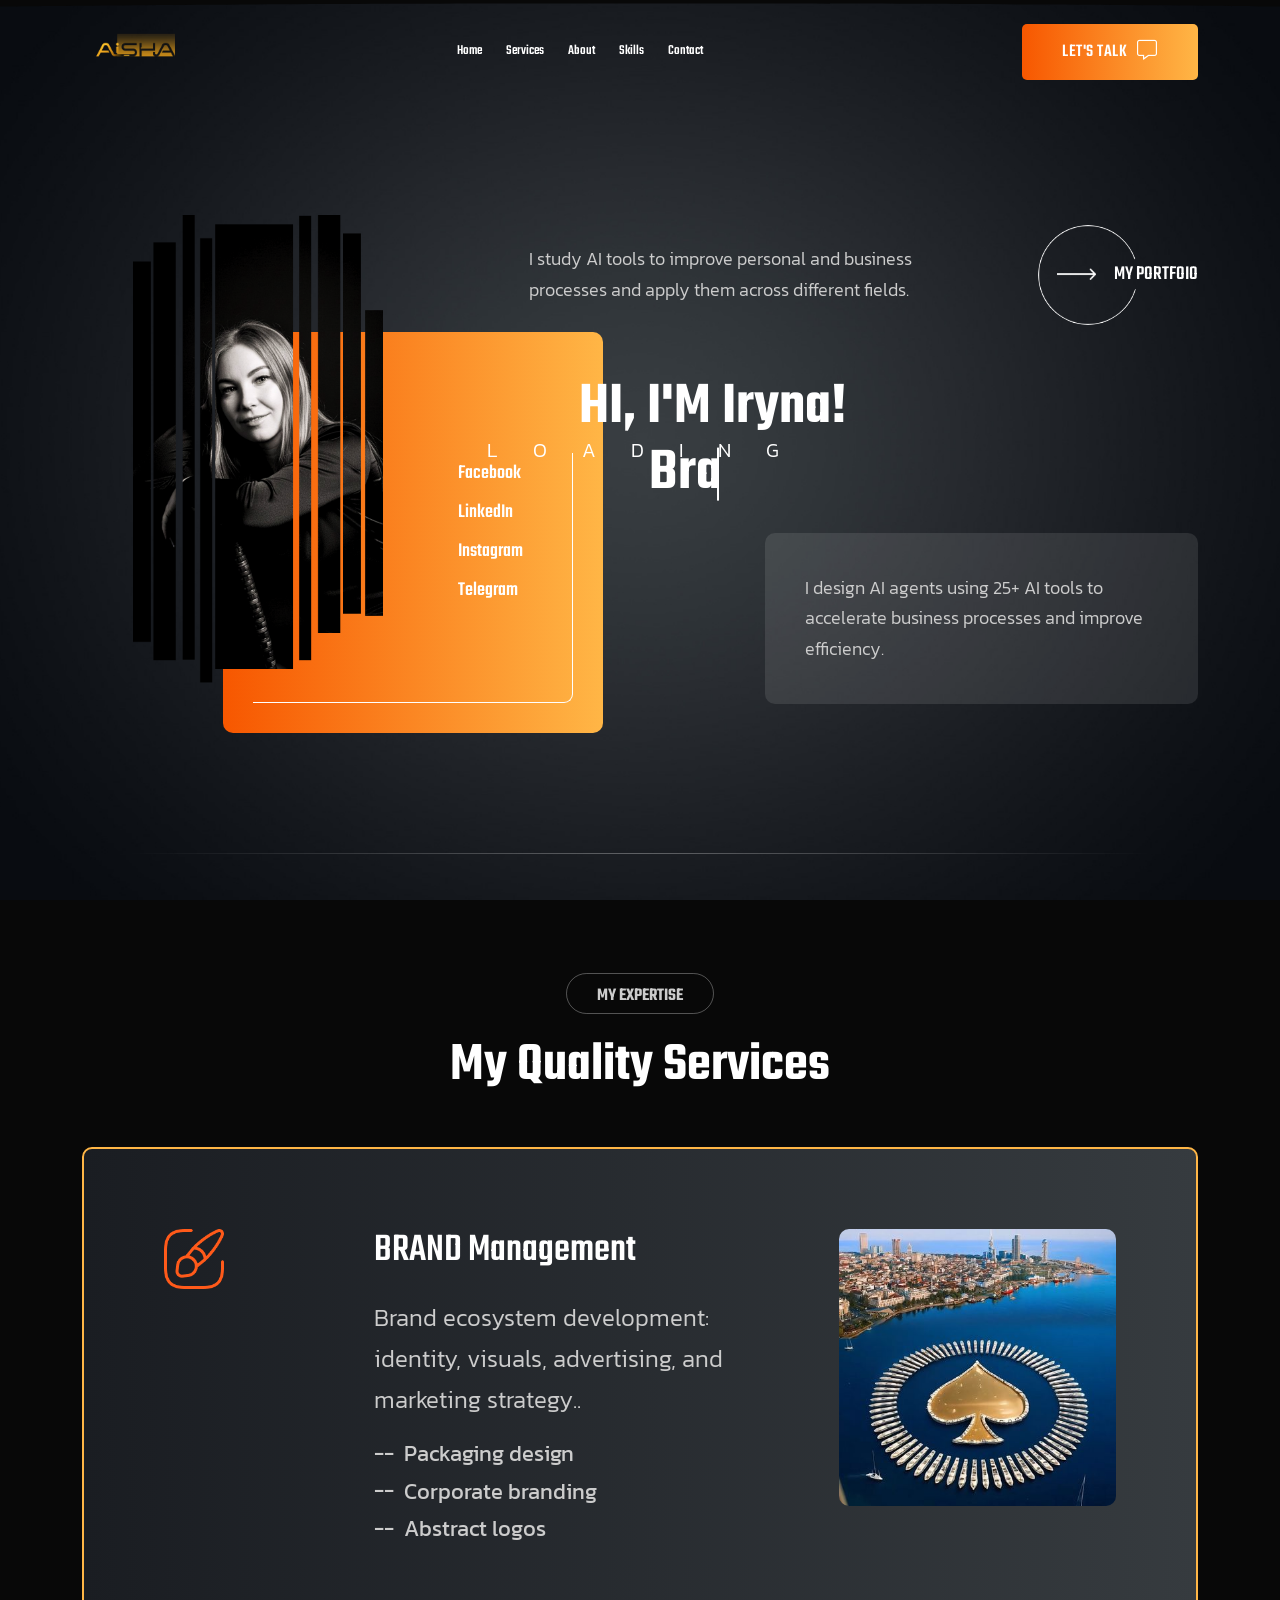
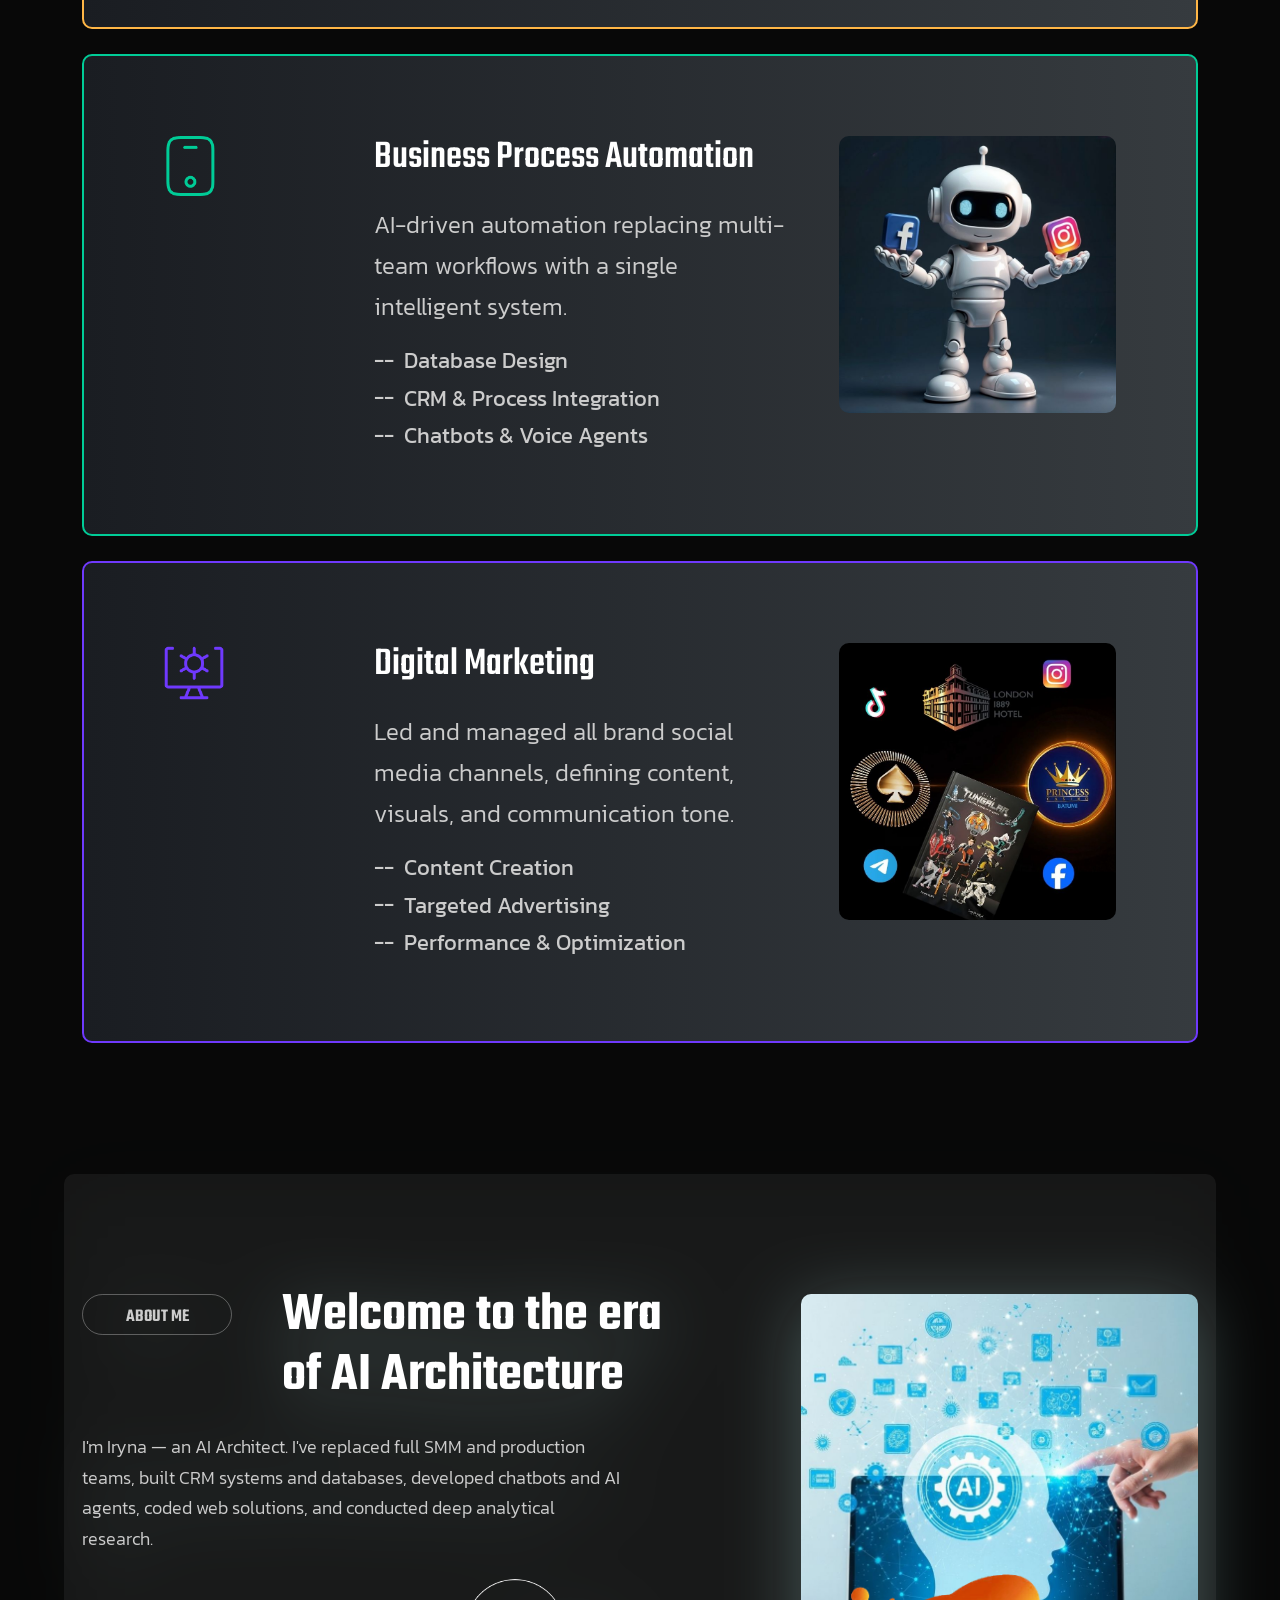
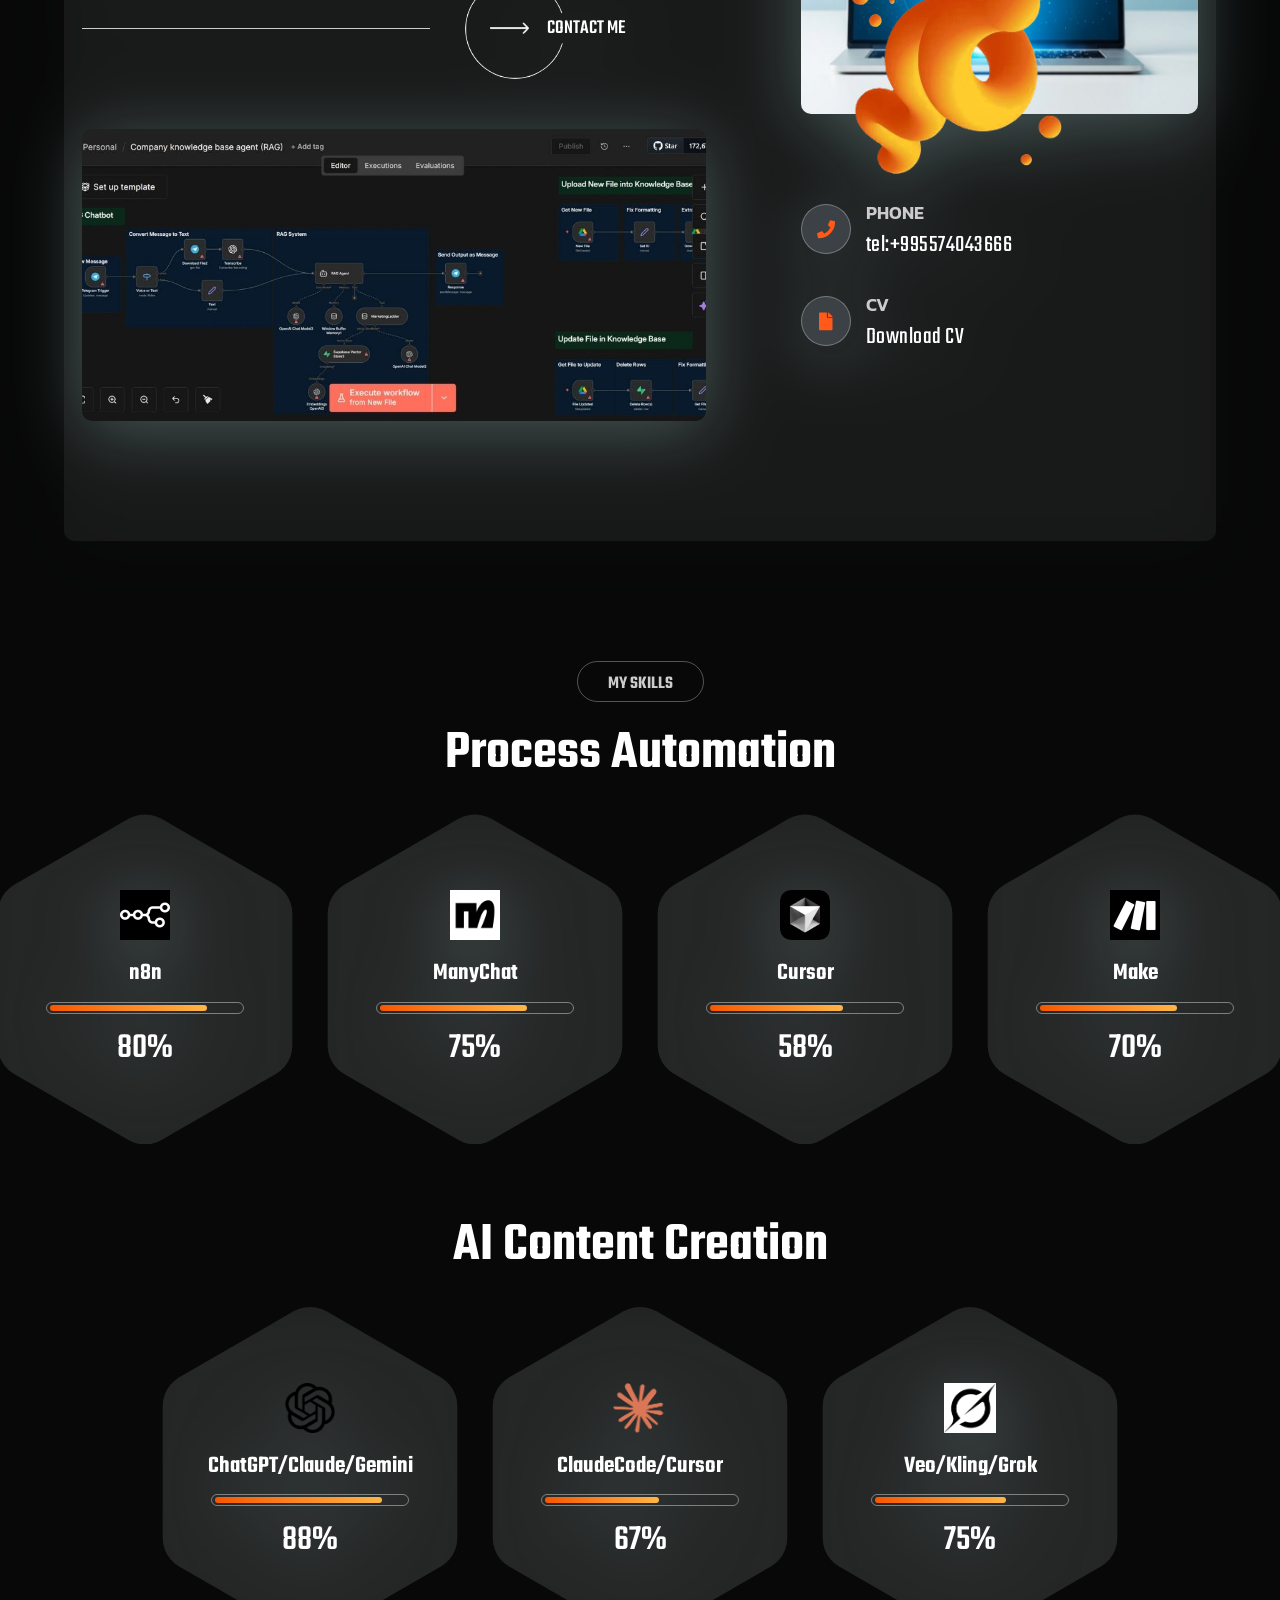
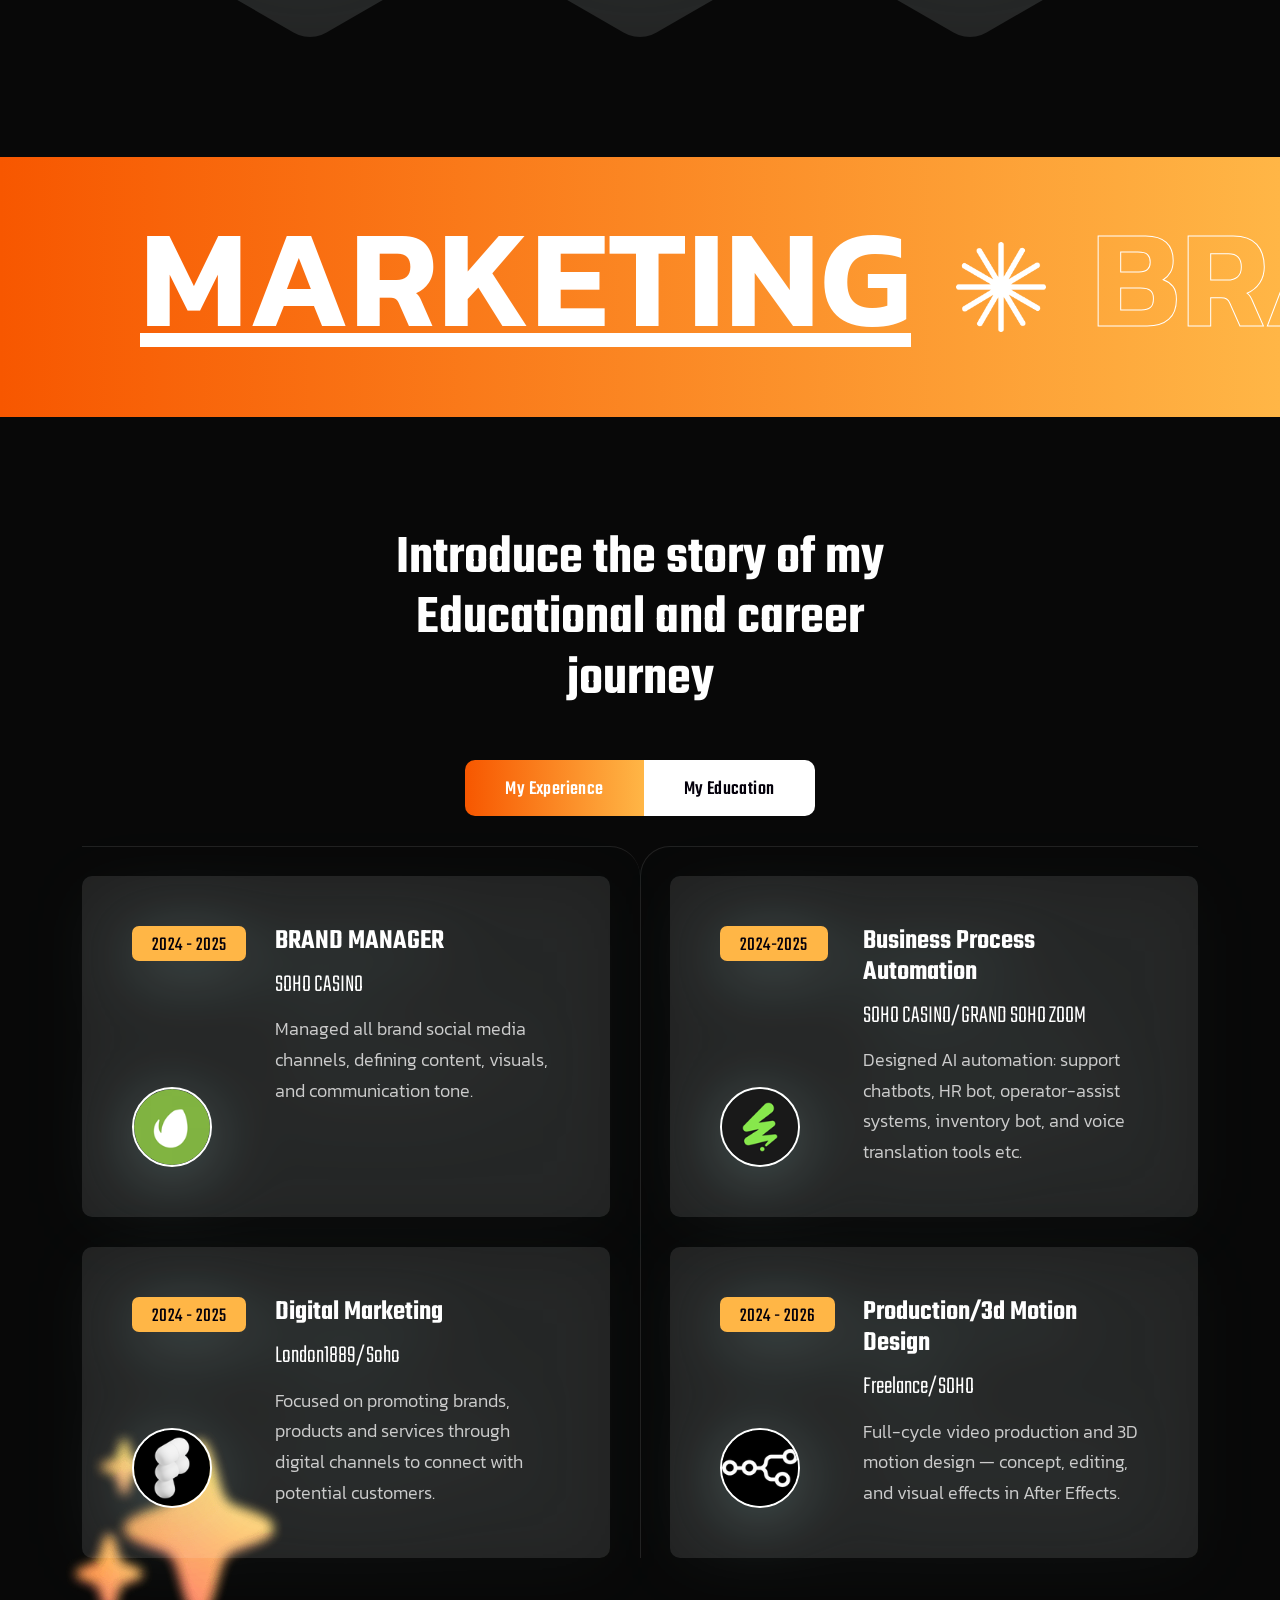
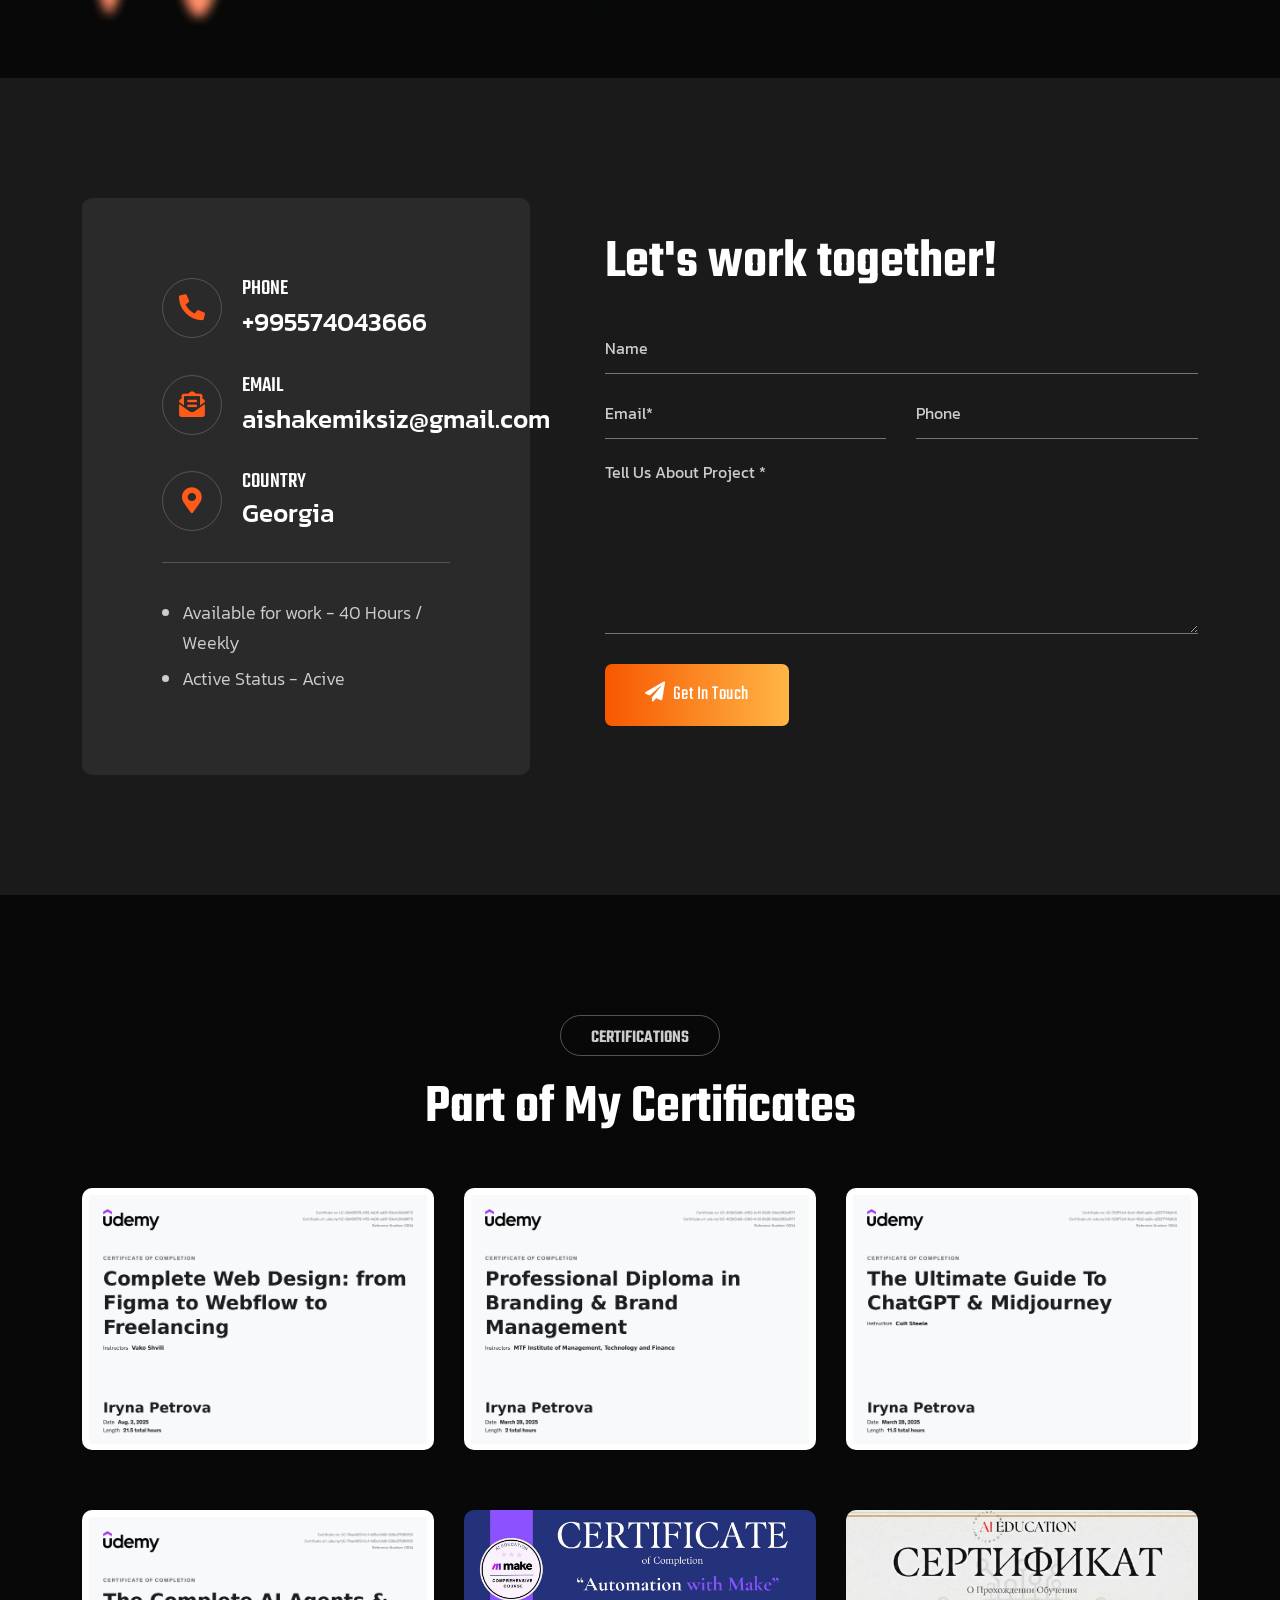
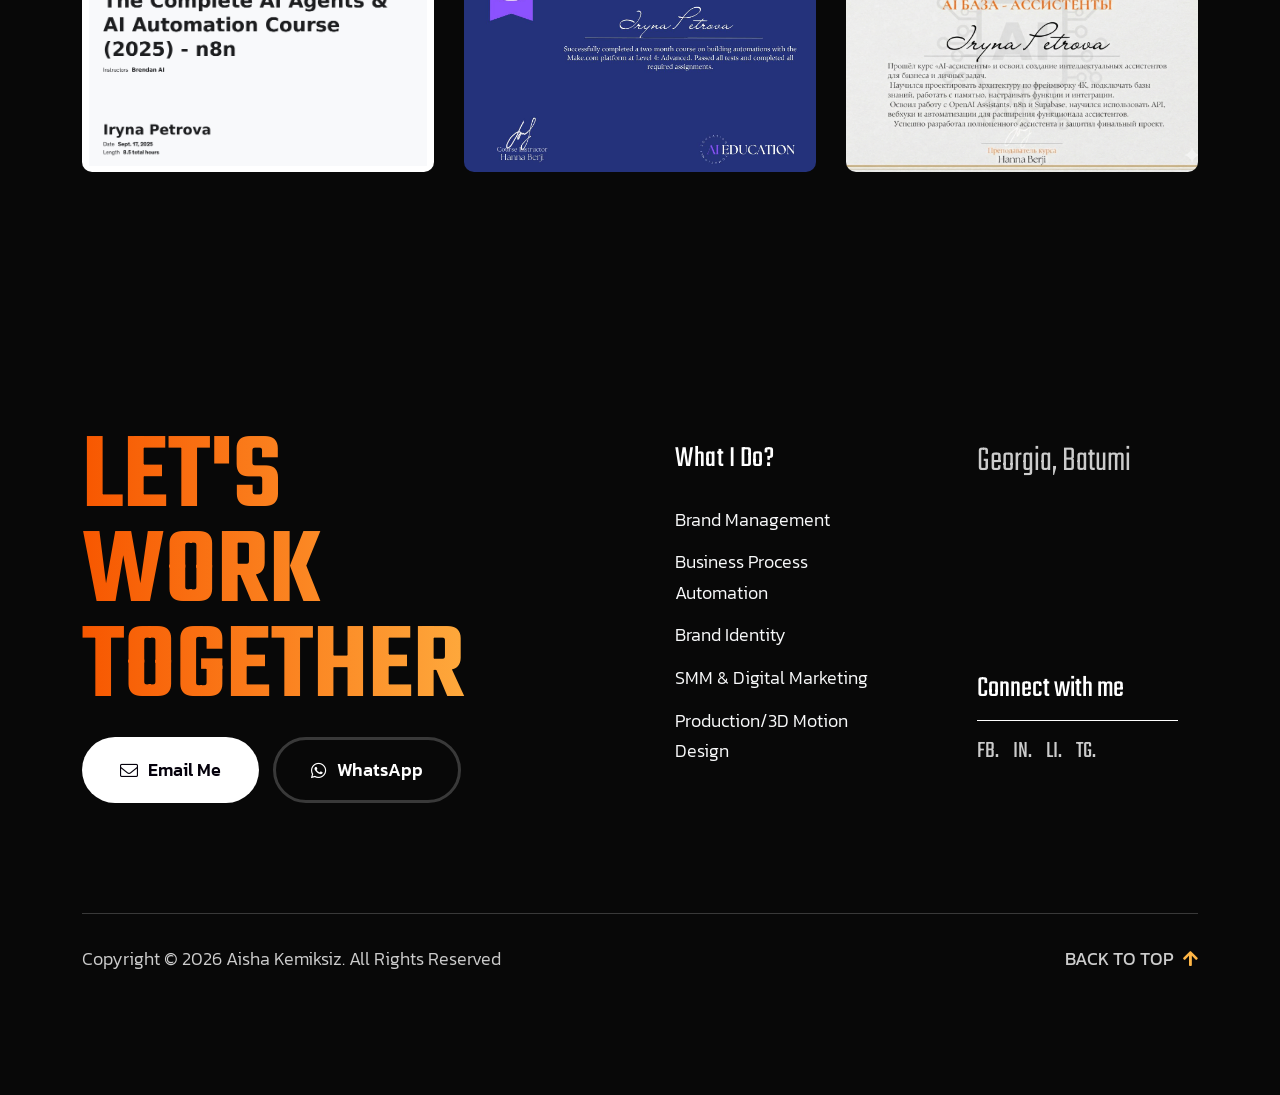
==== commit 53bc3a11: "Update index.html" ====
--- a/index.html
+++ b/index.html
@@ -426,7 +426,7 @@
                                 <div class="progress">
                                     <div class="progress-bar" role="progressbar" data-width="85"></div>
                                 </div>
-                                <h3>75%</h3>
+                                <h3>88%</h3>
                             </div>
                         </div>
                         <!-- End Single Item -->
@@ -438,7 +438,7 @@
                                 <div class="progress">
                                     <div class="progress-bar" role="progressbar" data-width="58"></div>
                                 </div>
-                                <h3>88%</h3>
+                                <h3>67%</h3>
                             </div>
                         </div>
                         <!-- End Single Item -->
@@ -450,7 +450,7 @@
                                 <div class="progress">
                                     <div class="progress-bar" role="progressbar" data-width="67"></div>
                                 </div>
-                                <h3>67%</h3>
+                                <h3>75%</h3>
                             </div>
                         </div>
                         <!-- End Single Item -->
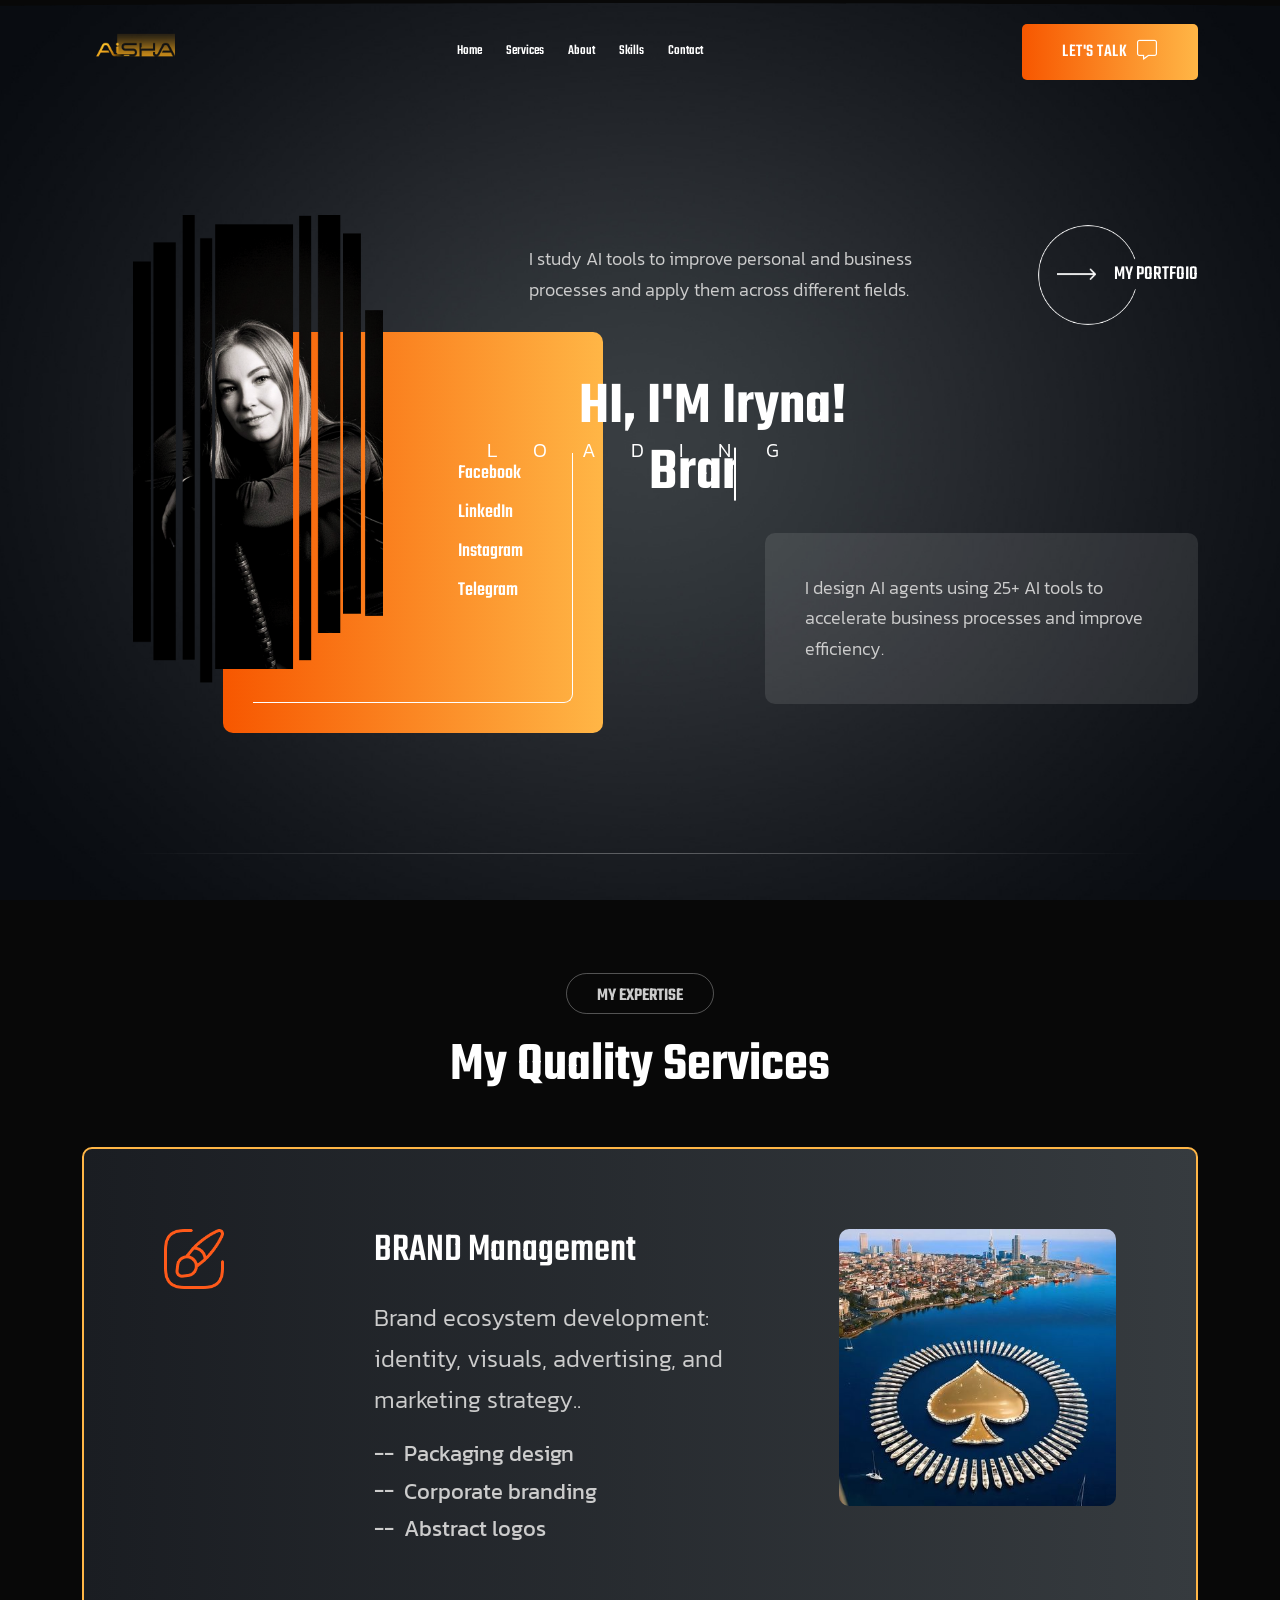
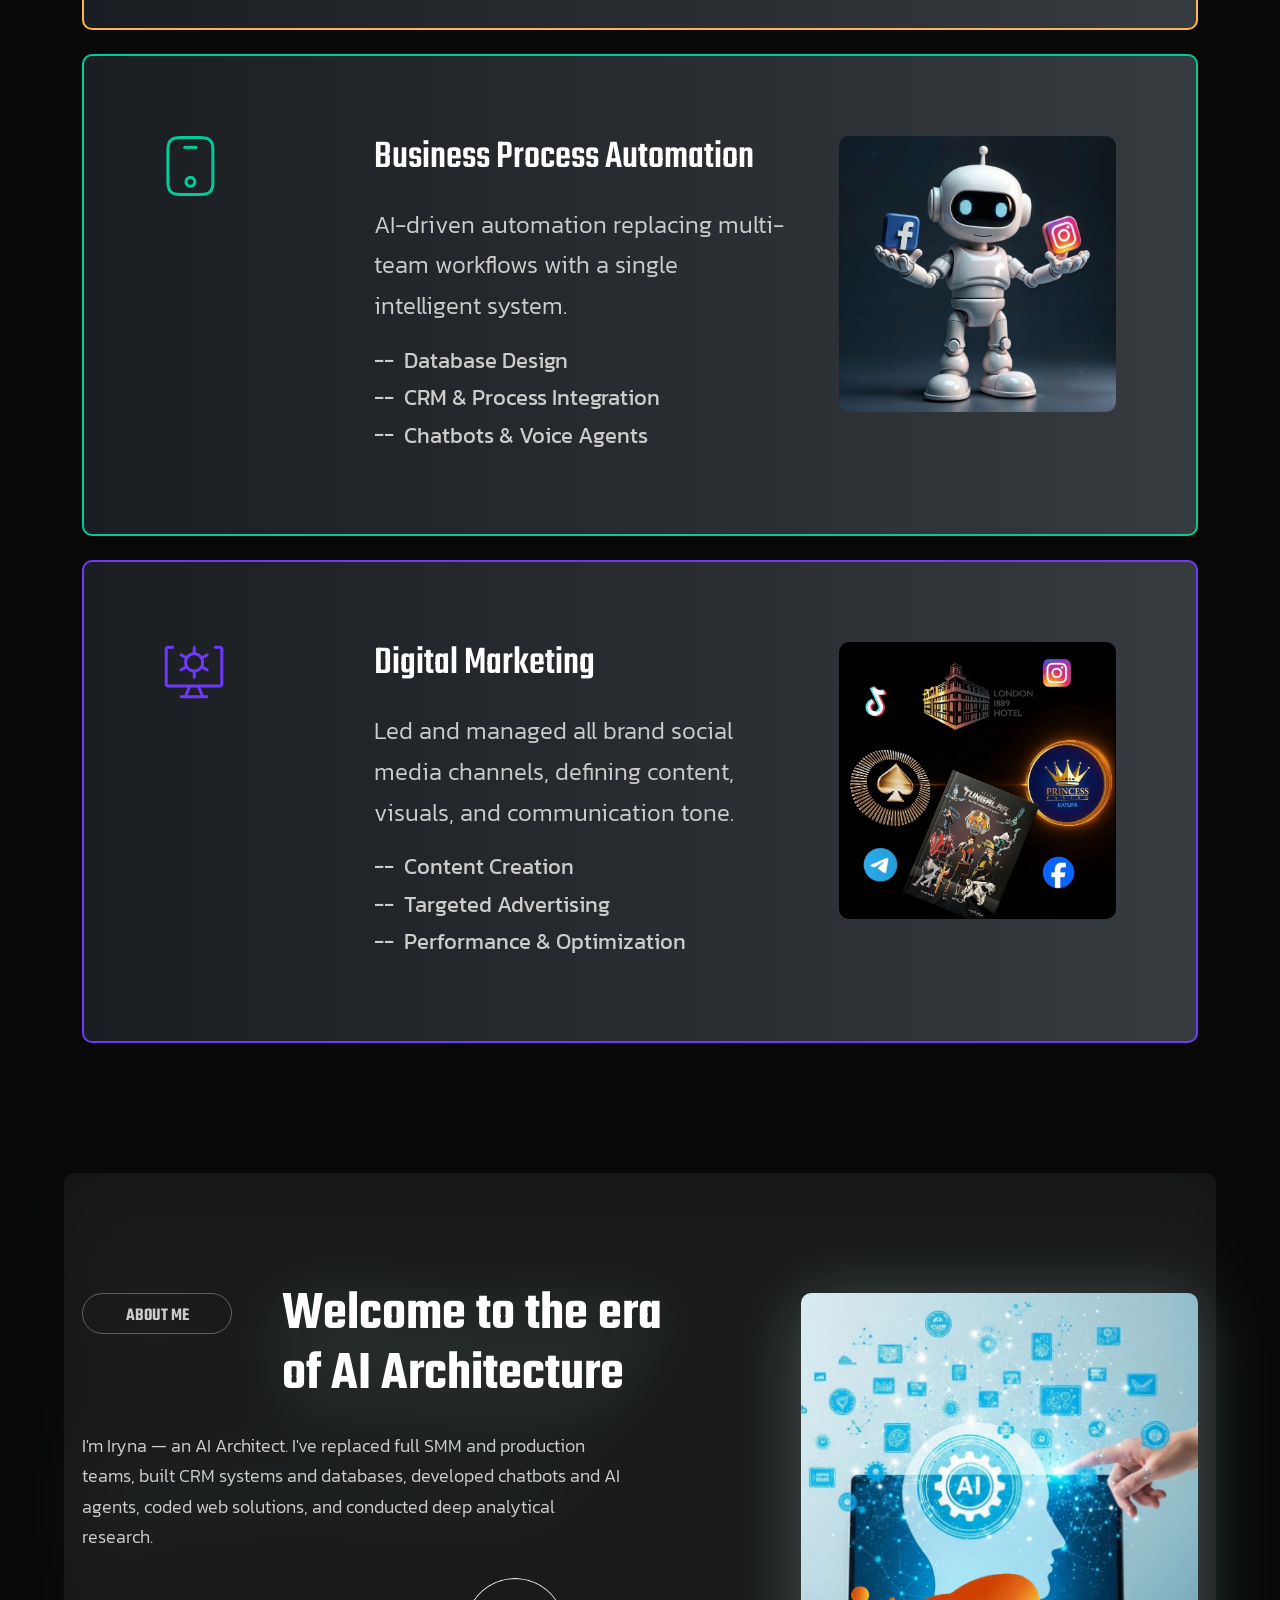
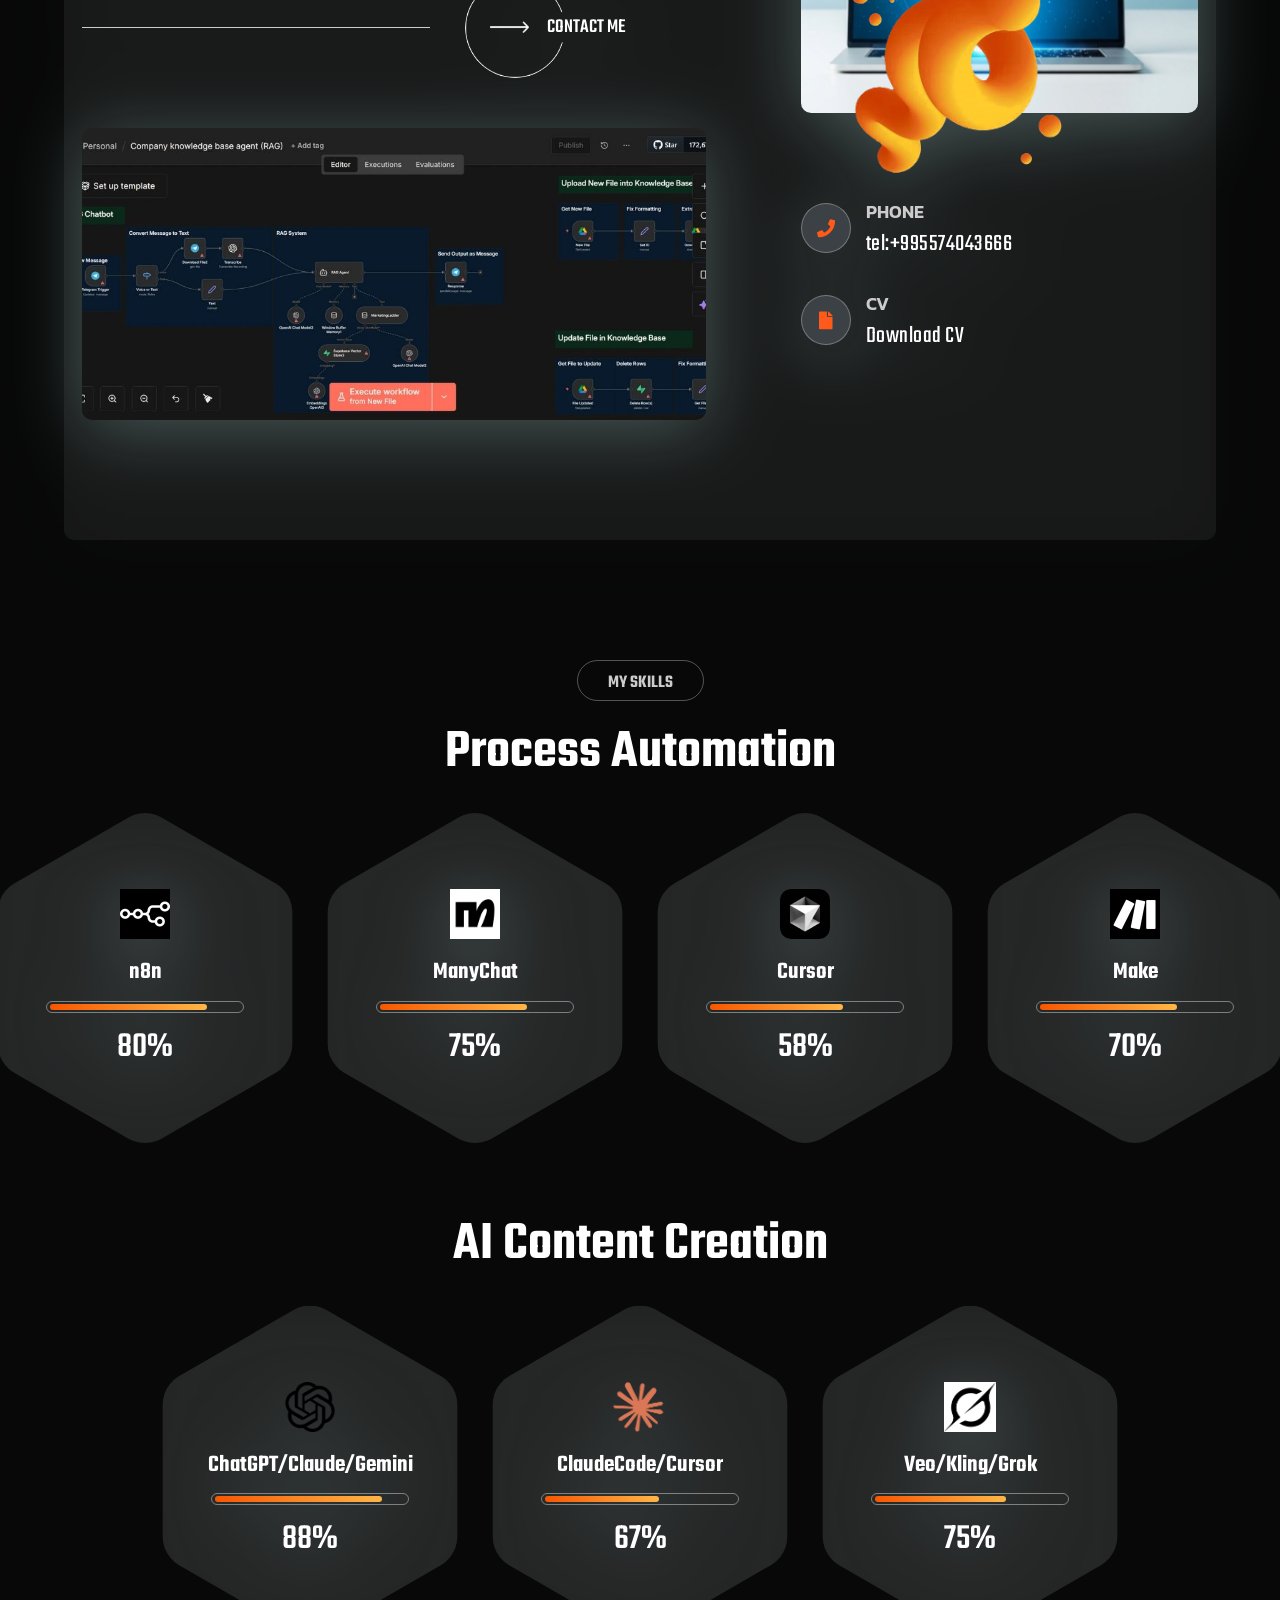
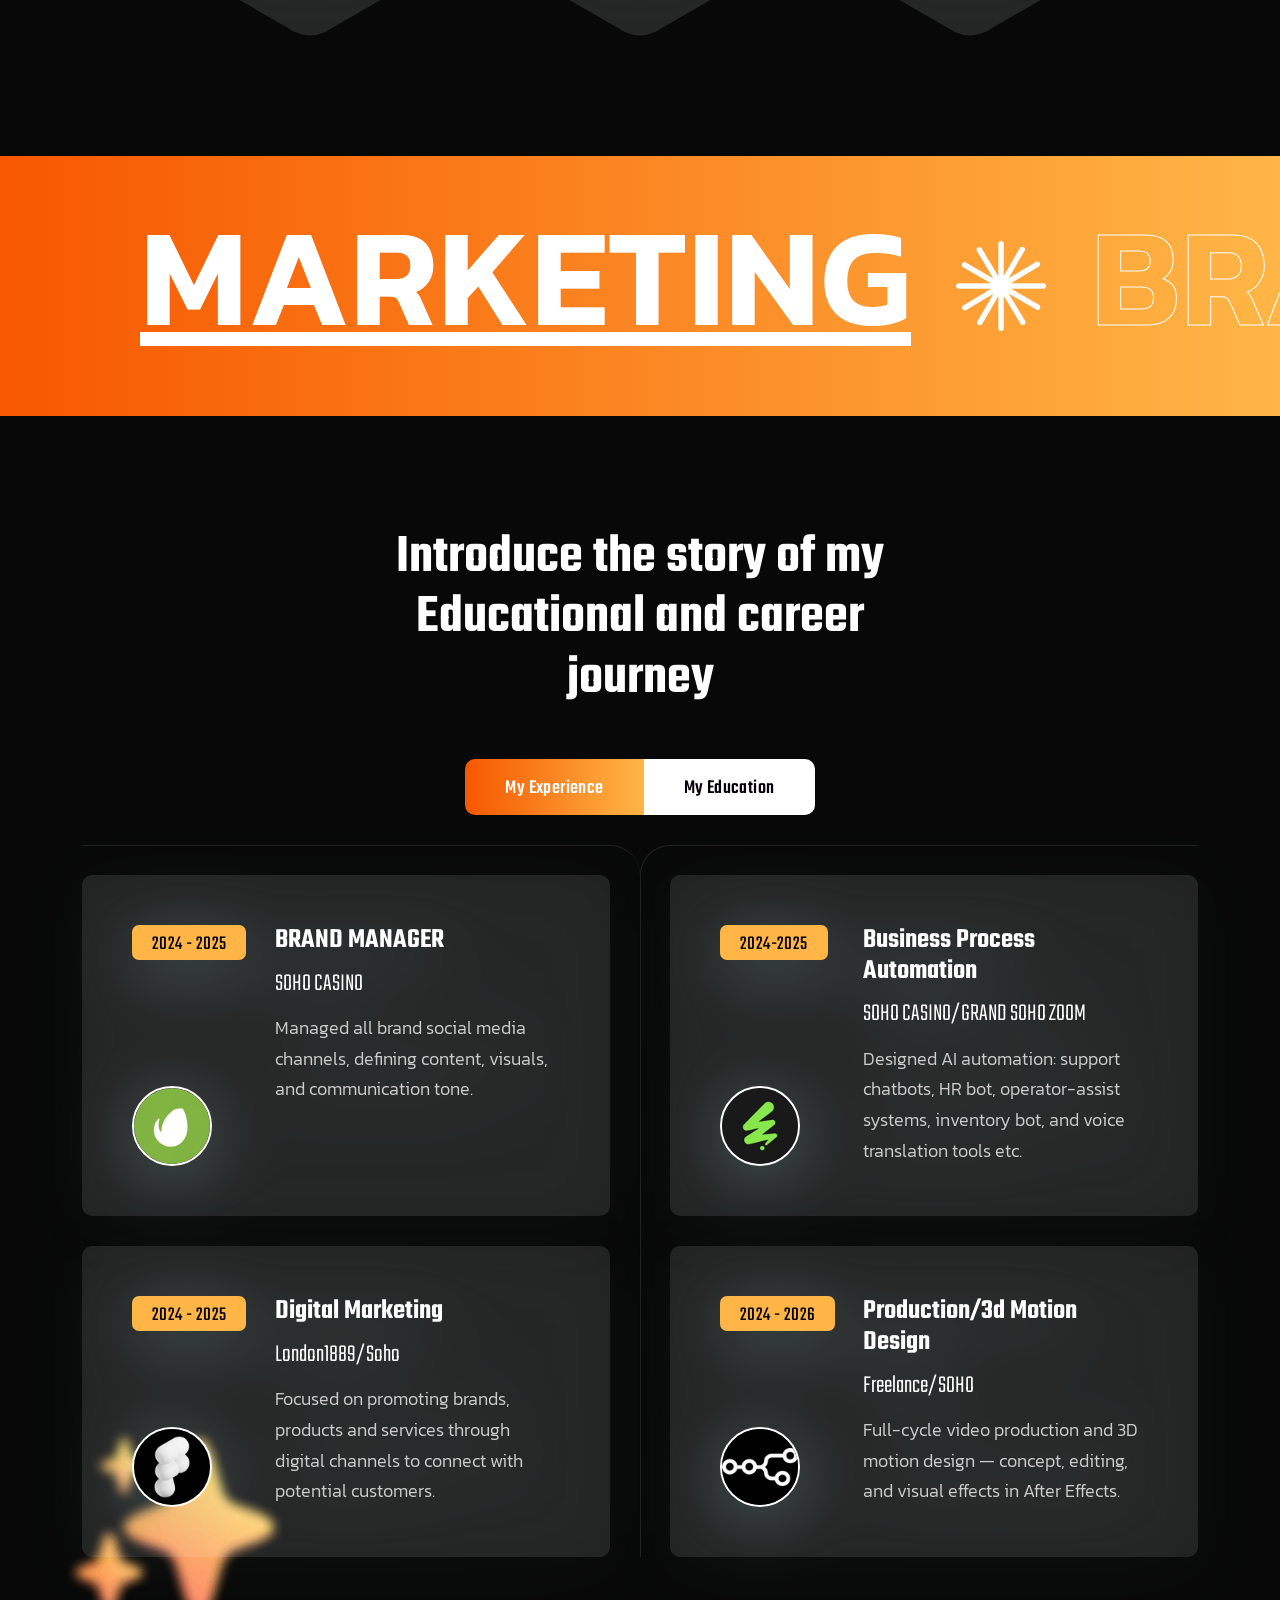
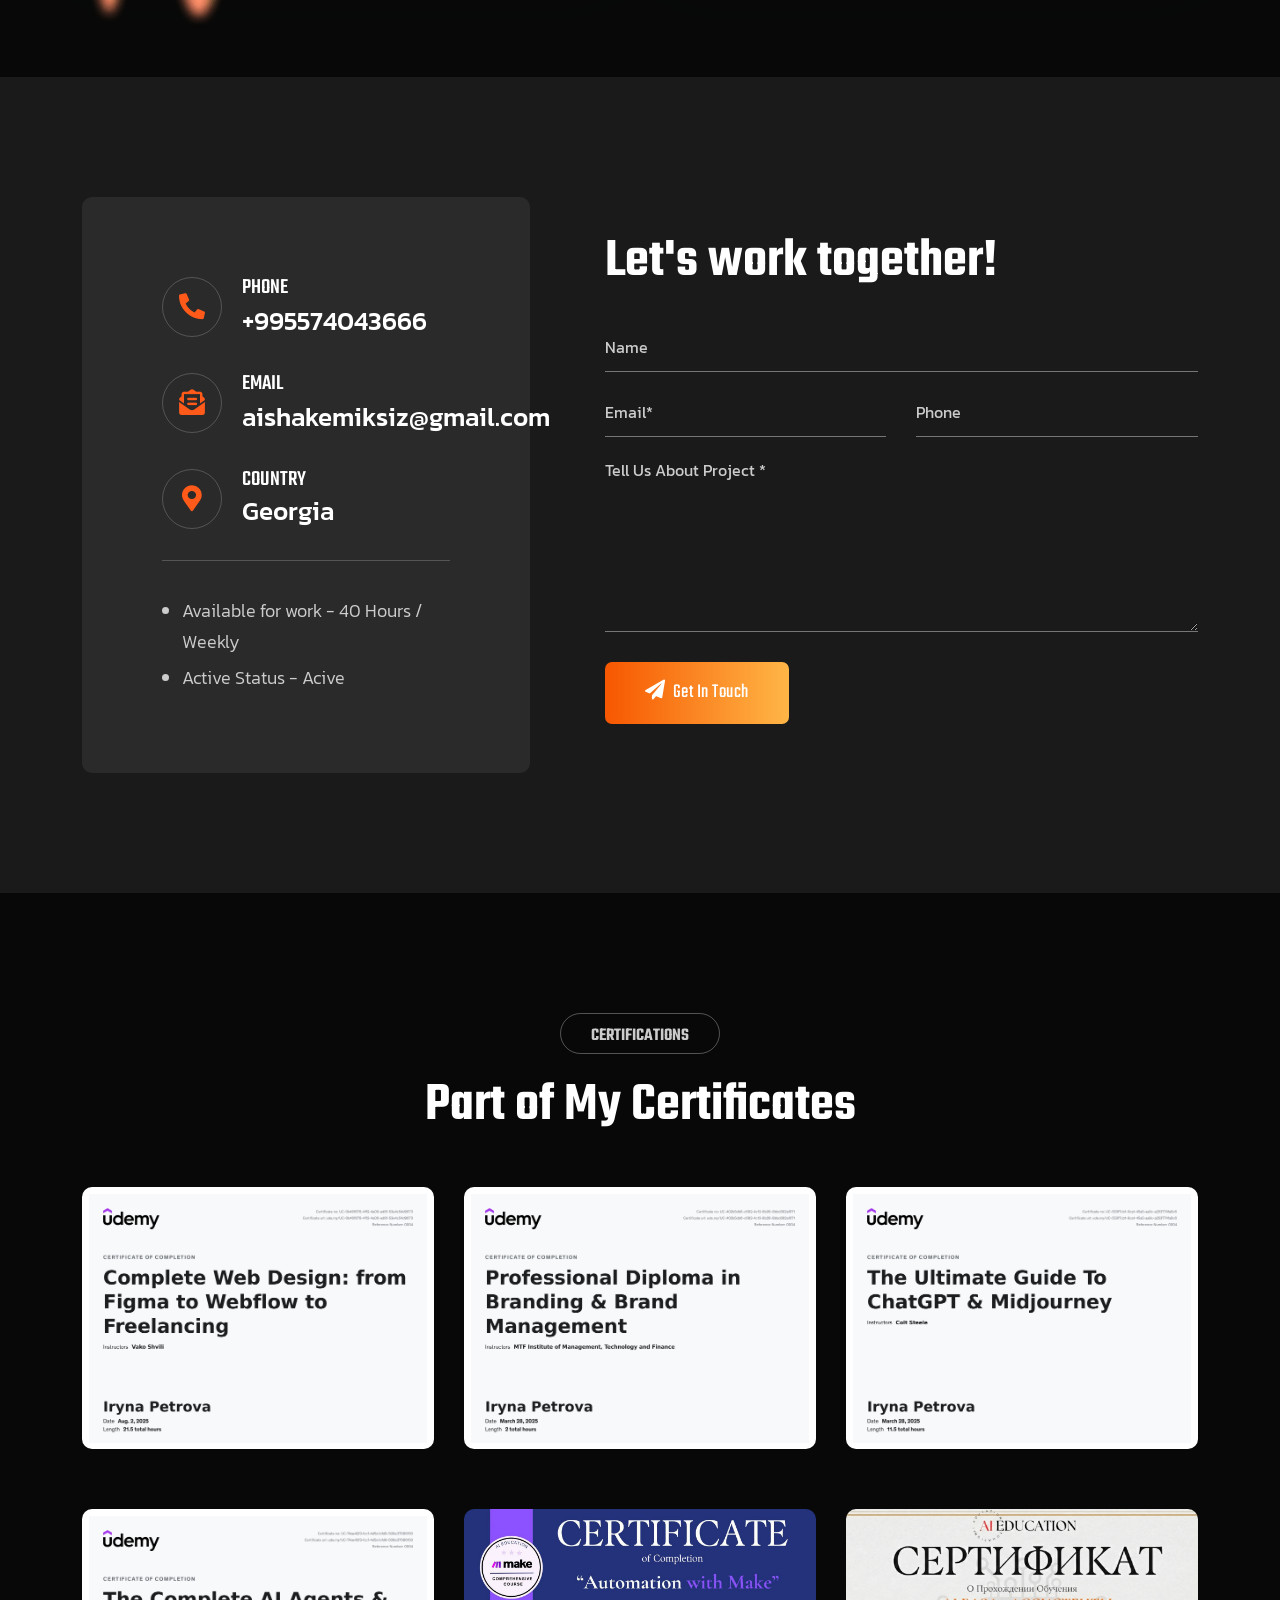
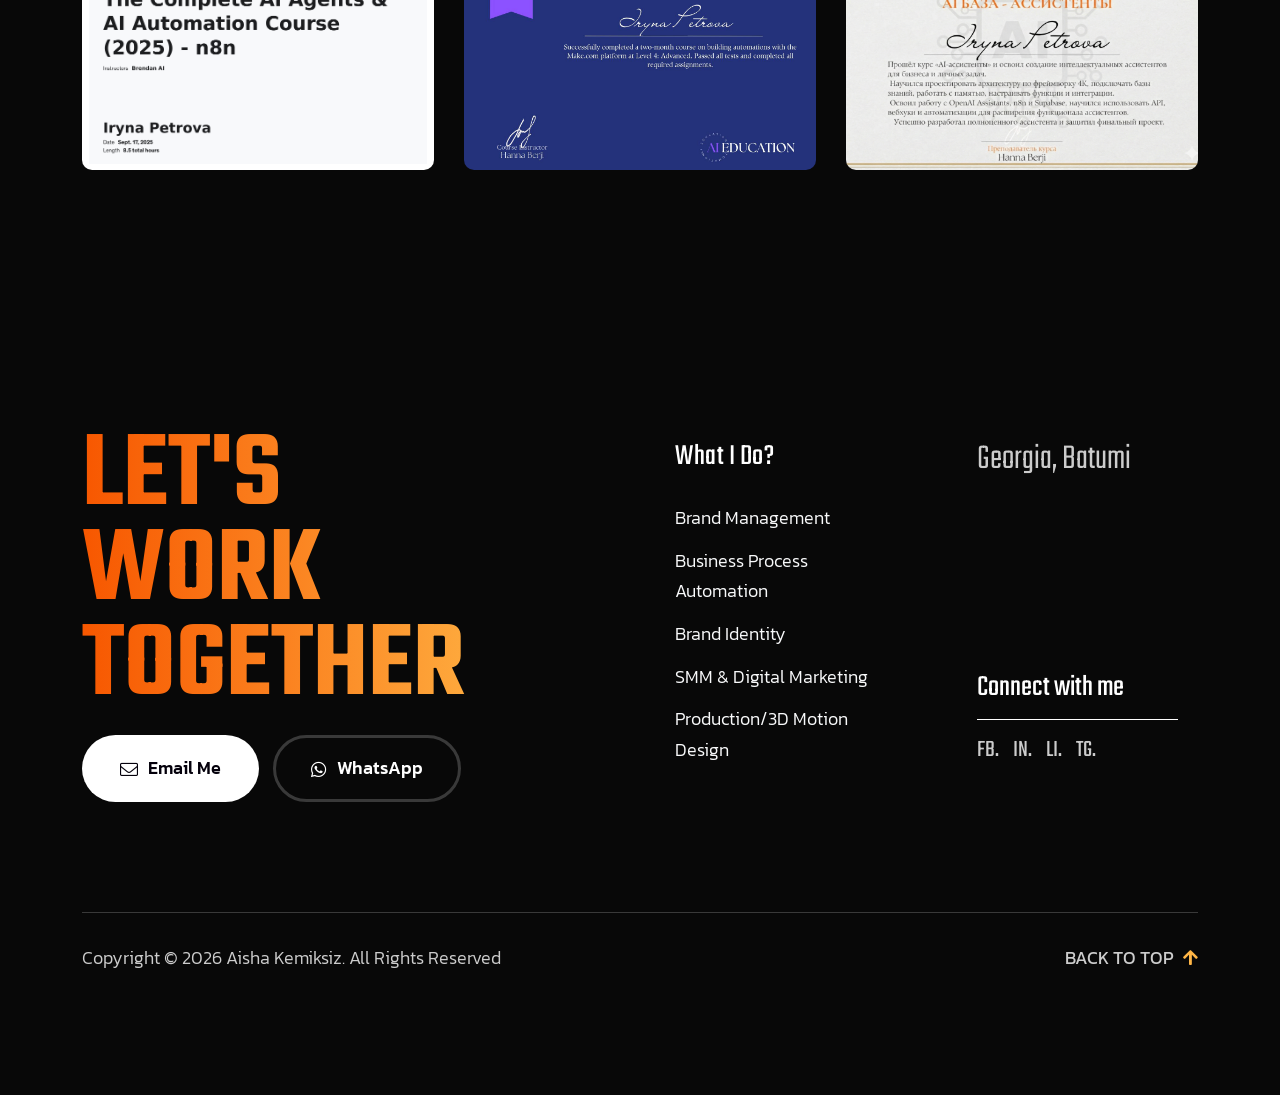
==== commit f813a852: "linkTG" ====
--- a/index.html
+++ b/index.html
@@ -109,7 +109,7 @@
                         <div class="attr-nav attr-box">
                             <ul>
                                 <li class="button">
-                                    <a class="smooth-menu" href="#contact">Let's Talk <i class="fas fa-comment-alt"></i></a>
+                                    <a class="smooth-menu" href="https://t.me/AishaKemiksiz/" target="_blank" rel="noopener noreferrer">Let's Talk <i class="fas fa-comment-alt"></i></a>
                                 </li>
                             </ul>
                         </div>
@@ -740,7 +740,7 @@
                             </div>
                             <div class="row">
                                 <div class="col-lg-12">
-                                    <button type="submit" name="submit" id="submit">
+                                    <button type="button" name="submit" id="submit" onclick="window.location.href='https://t.me/AishaKemiksiz/';">
                                         <i class="fa fa-paper-plane"></i> Get in Touch
                                     </button>
                                 </div>
